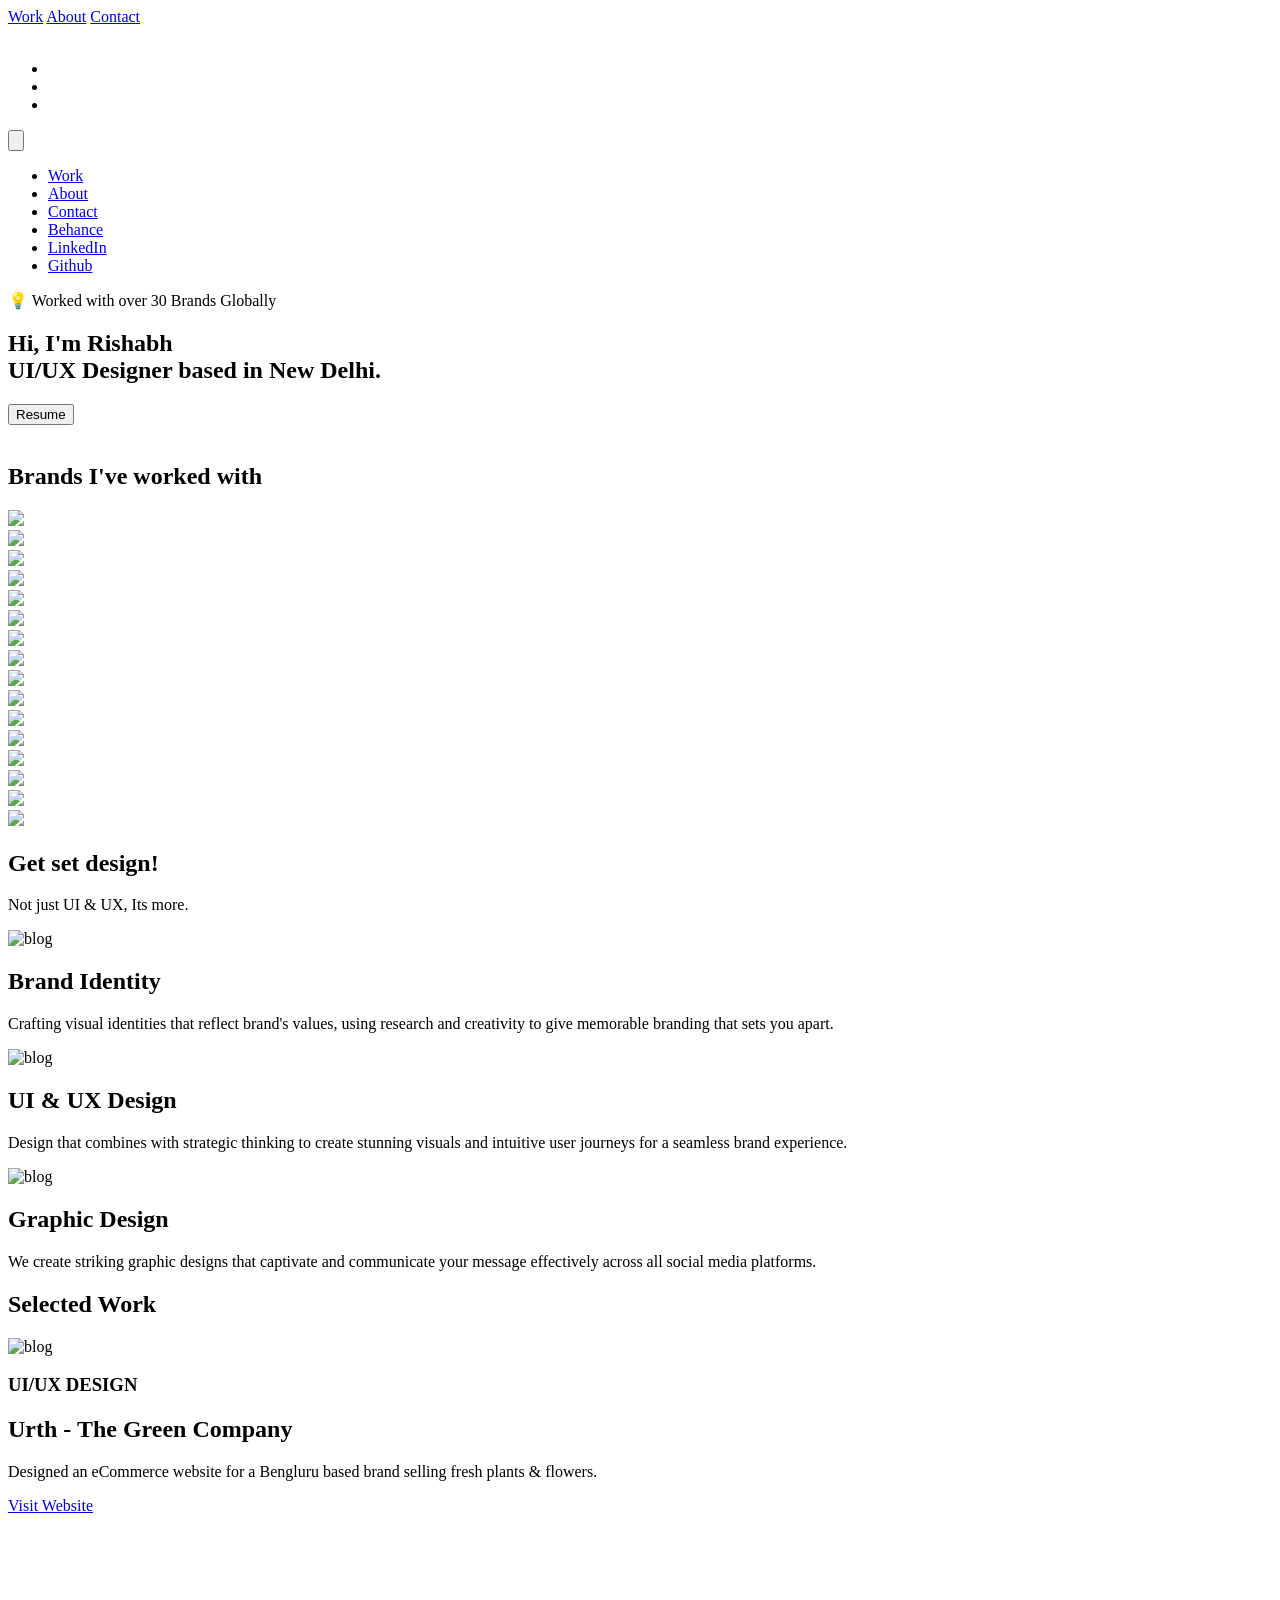
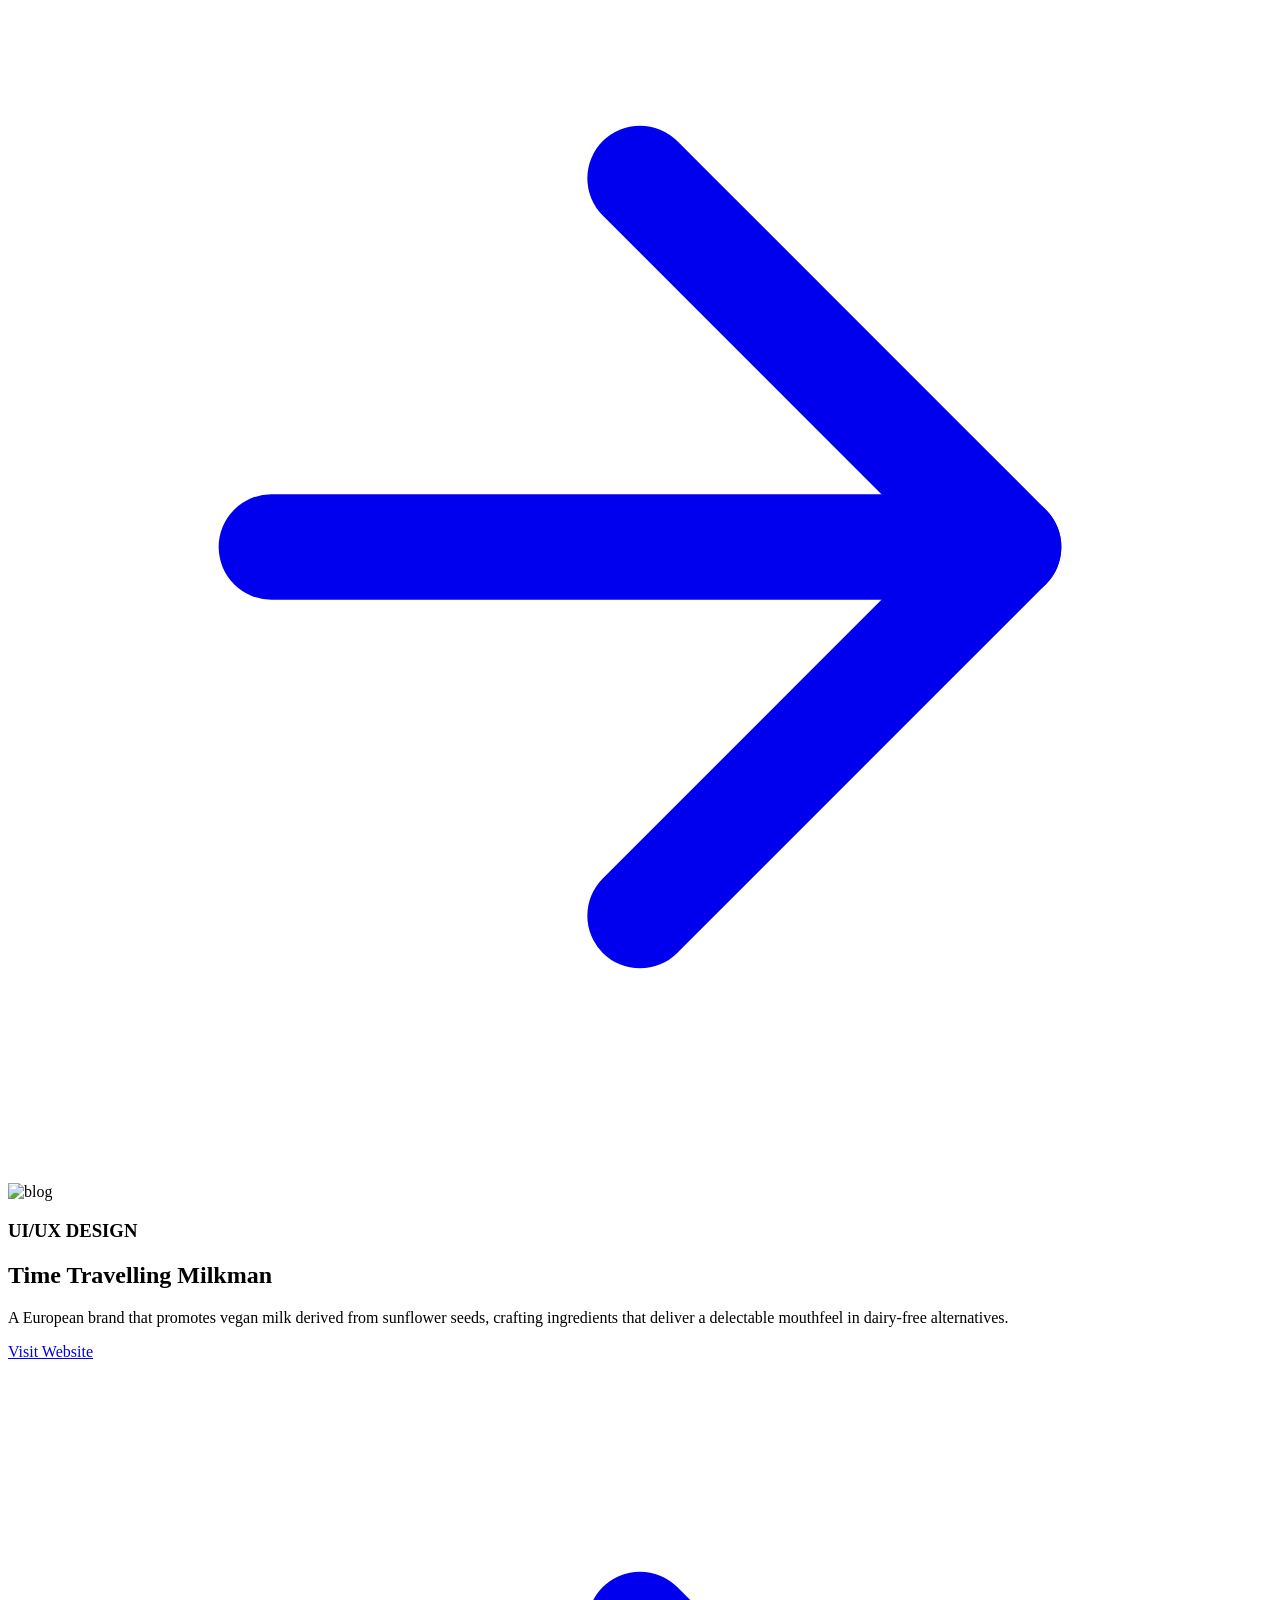
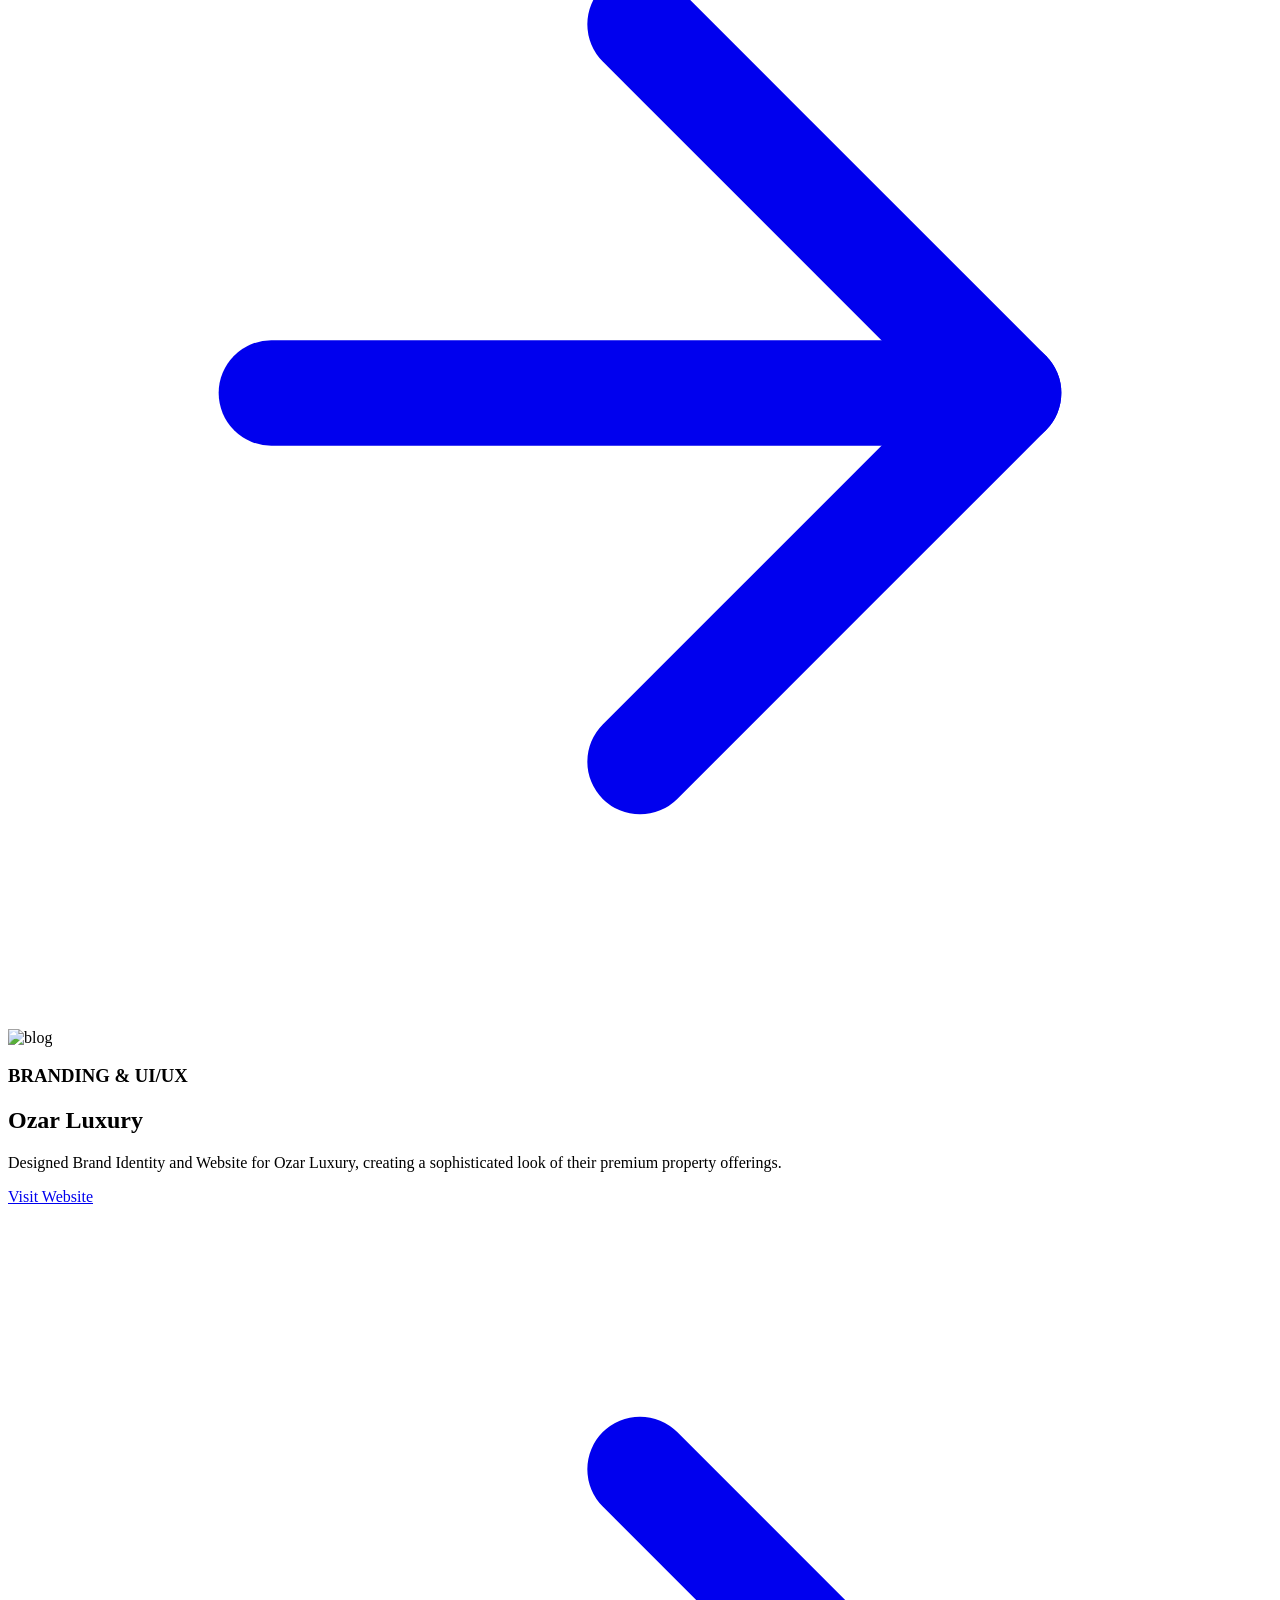
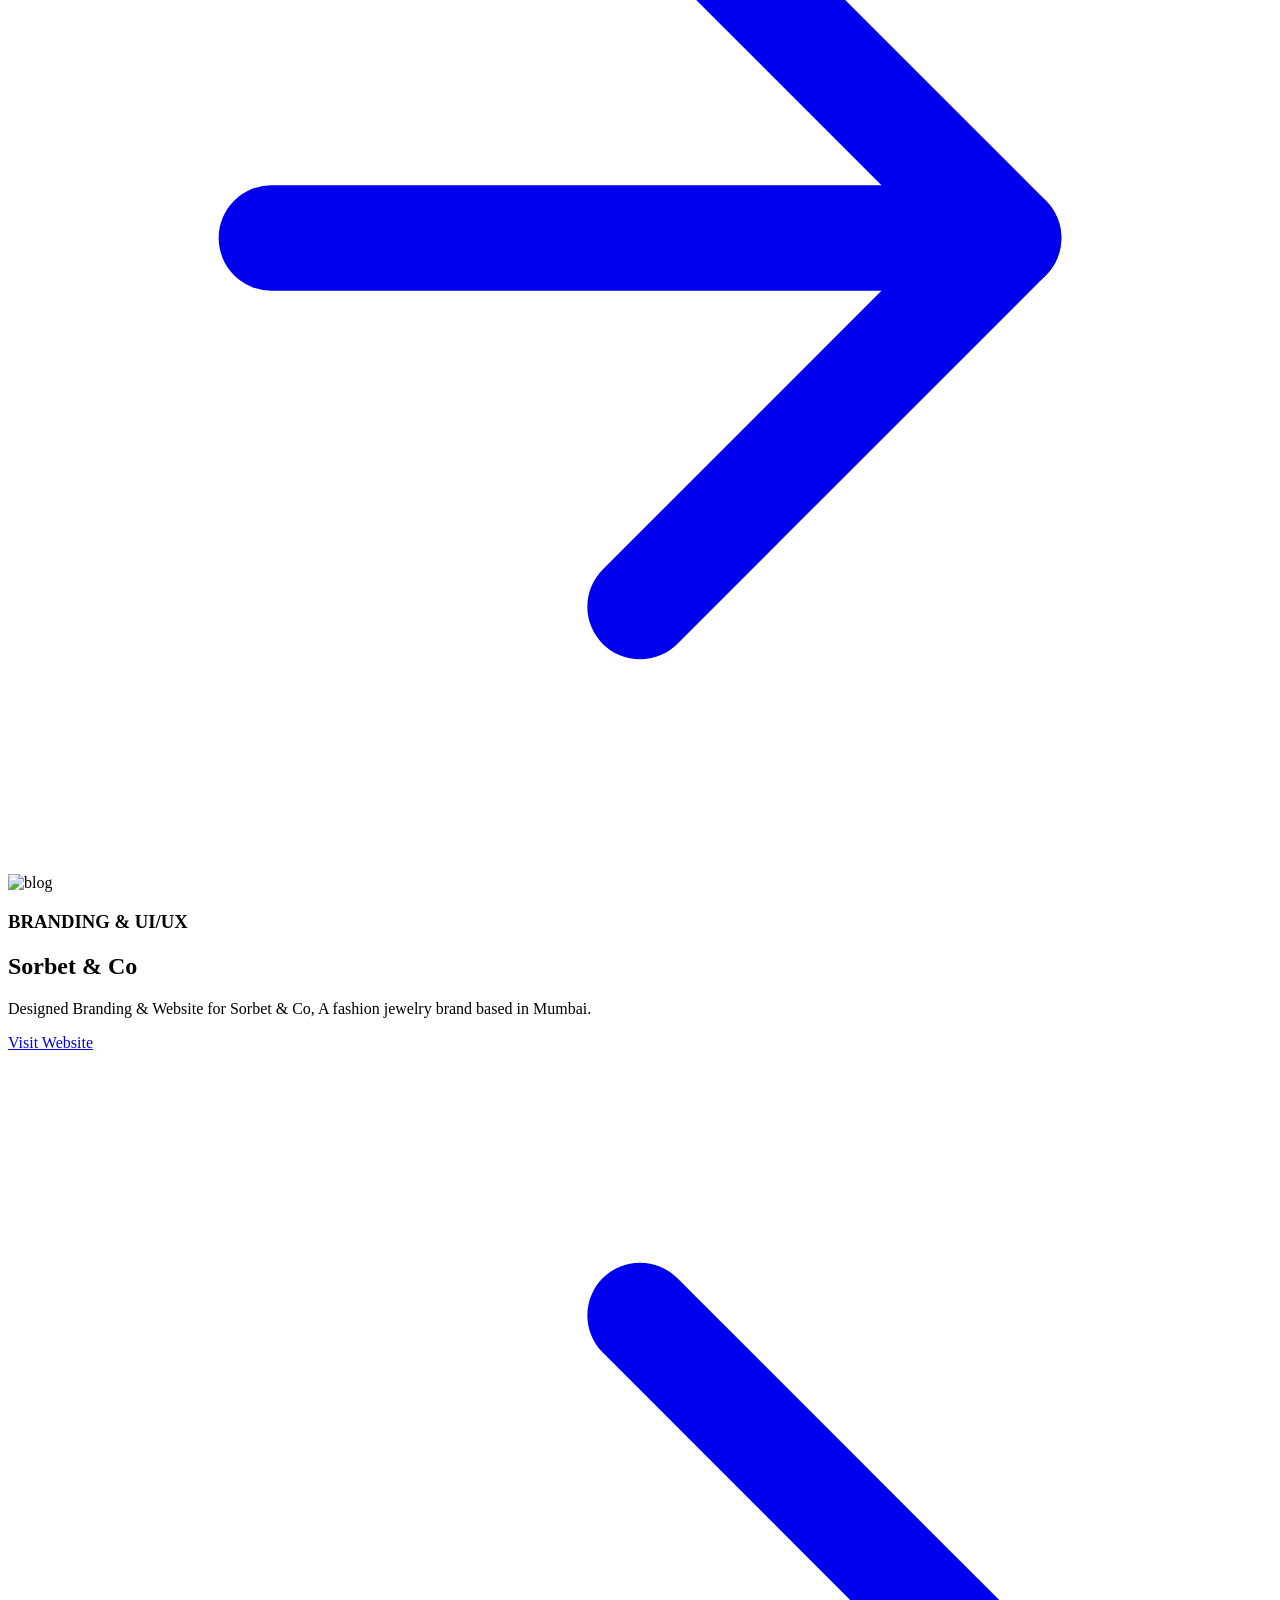
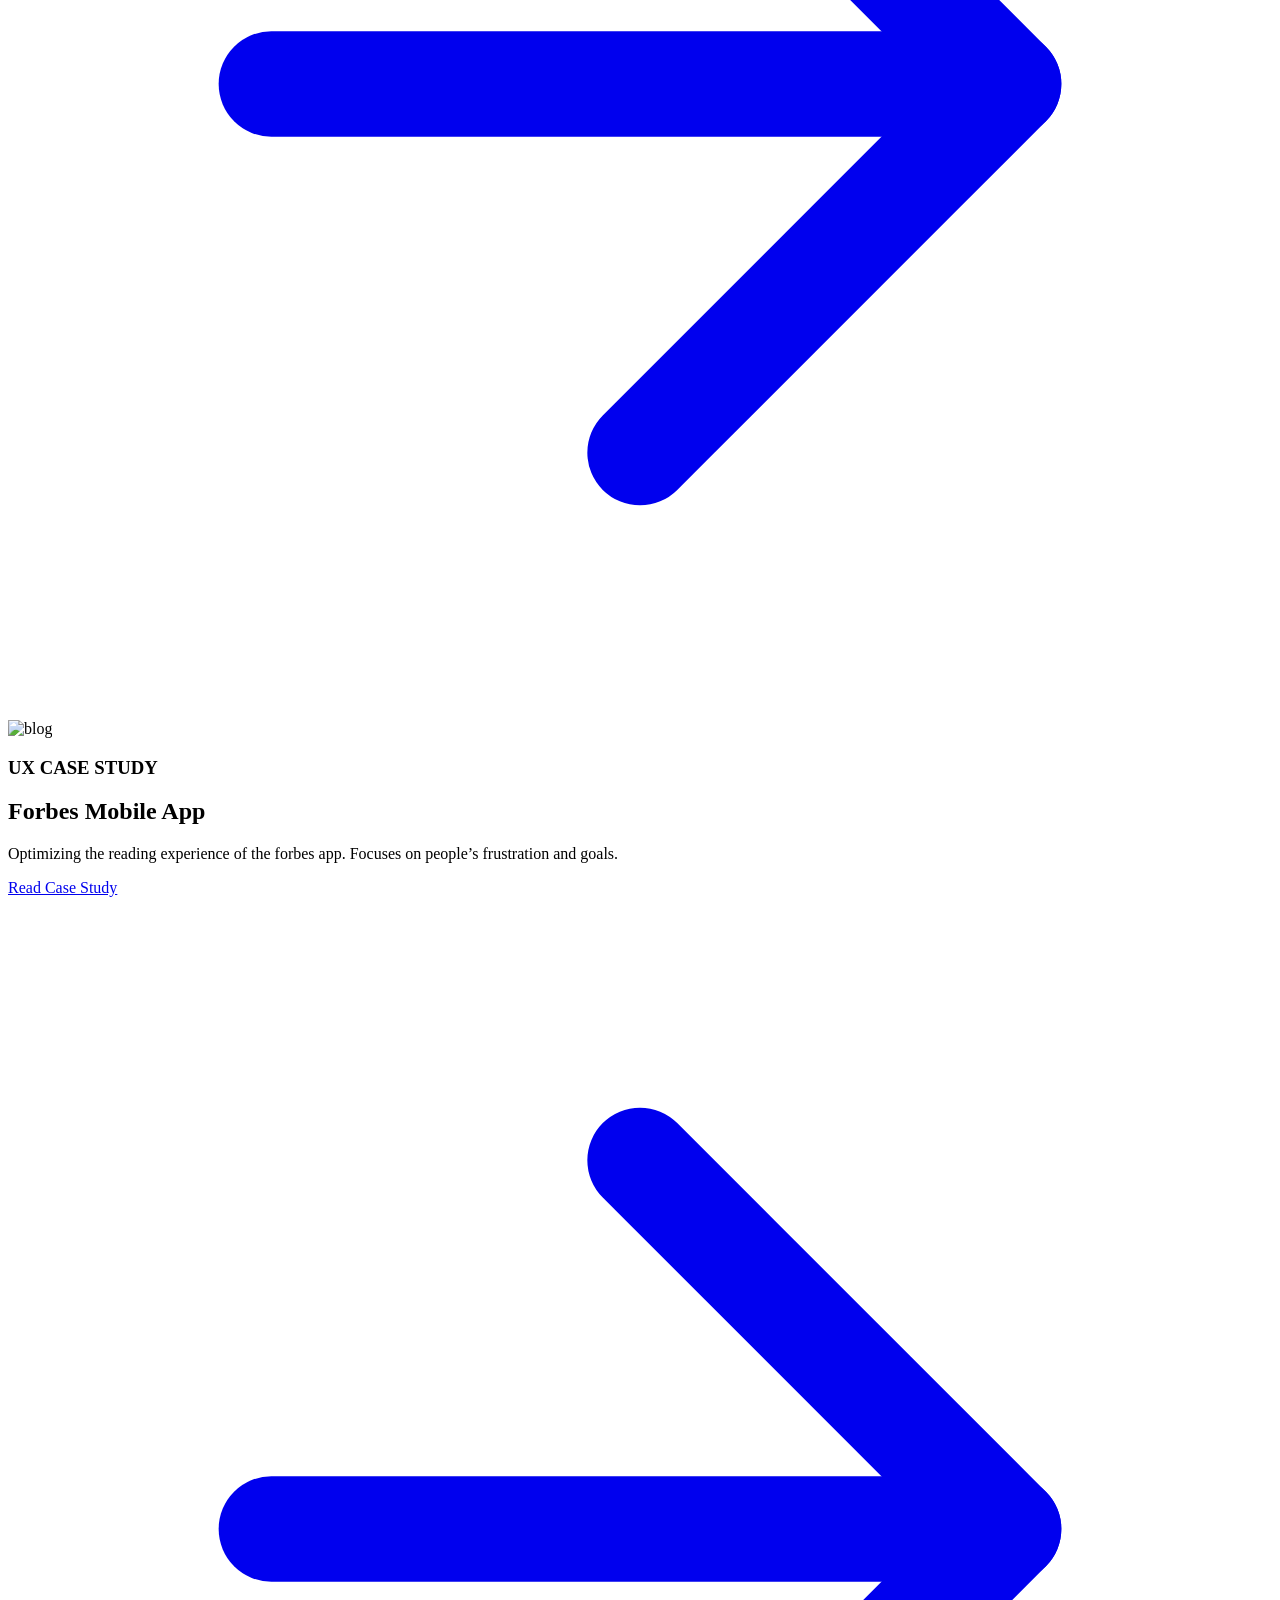
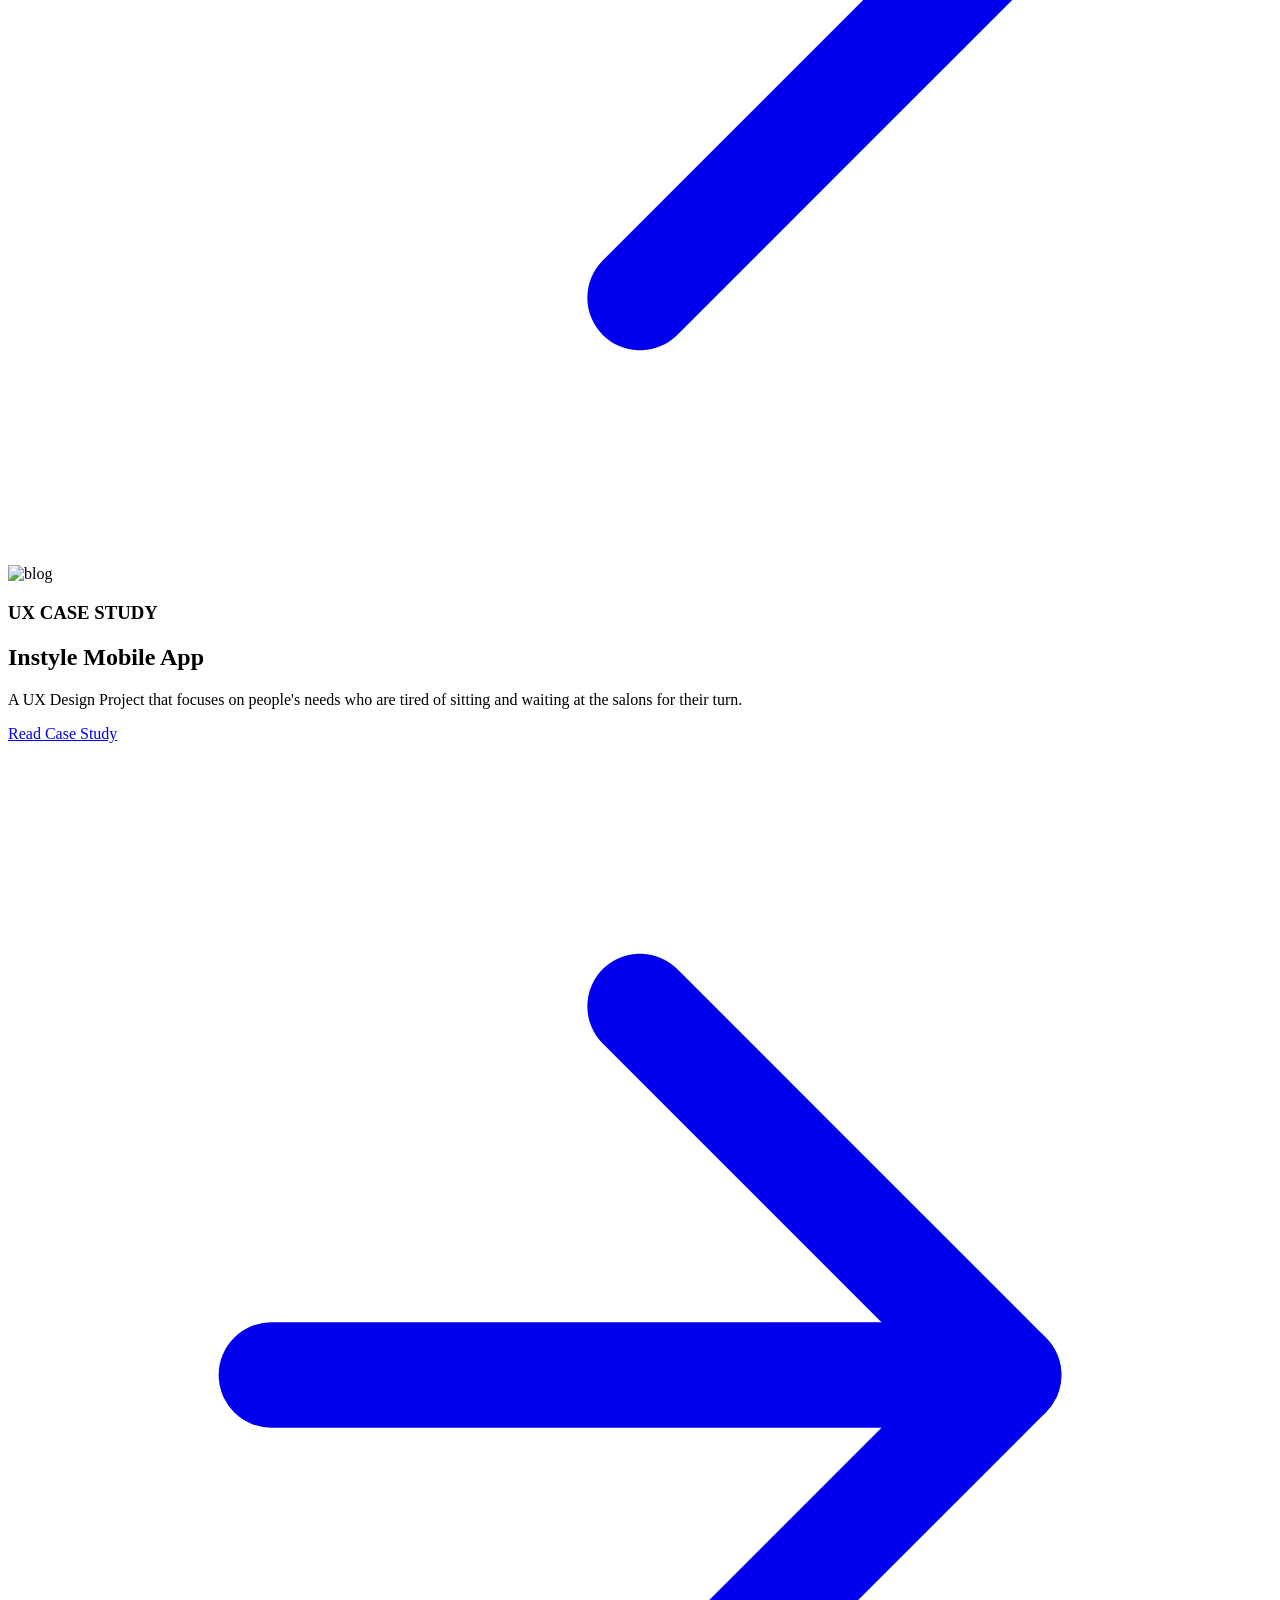
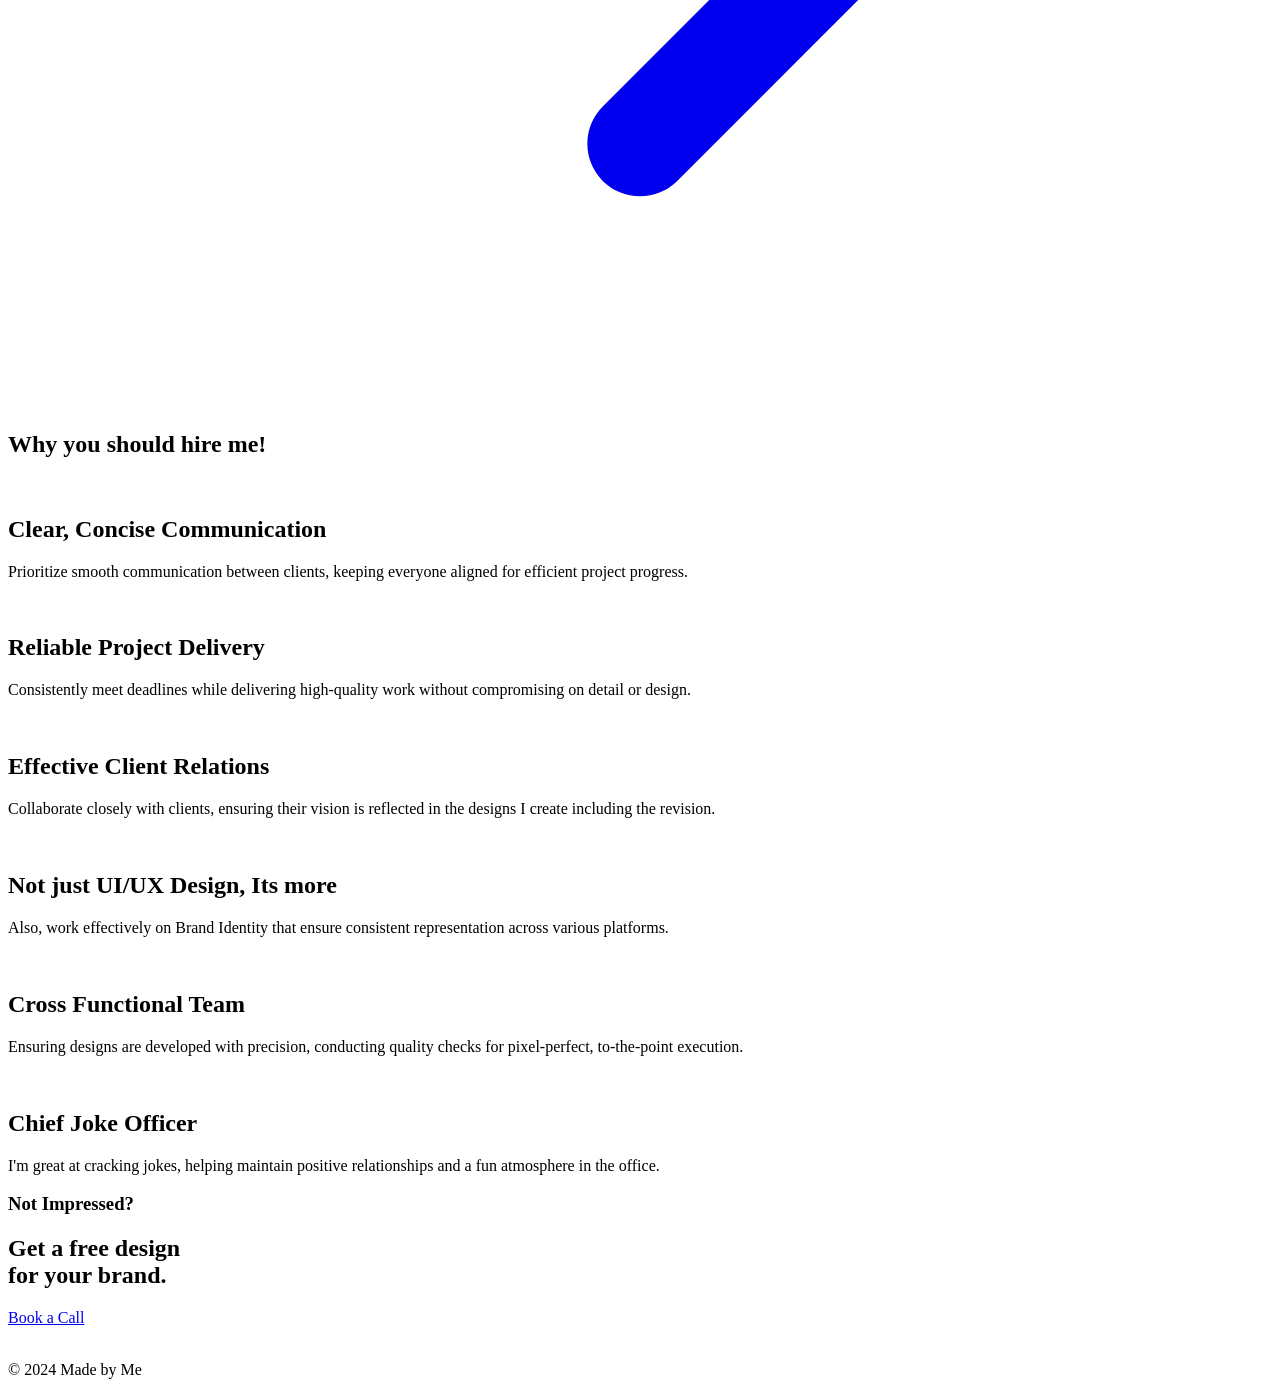
==== index.html @ cff13298 "mobile nav fixed" ====
<!DOCTYPE html>
<html lang="en">
  <head>
    <!-- Google Tag Manager -->
    <script>
      (function (w, d, s, l, i) {
        w[l] = w[l] || [];
        w[l].push({ "gtm.start": new Date().getTime(), event: "gtm.js" });
        var f = d.getElementsByTagName(s)[0],
          j = d.createElement(s),
          dl = l != "dataLayer" ? "&l=" + l : "";
        j.async = true;
        j.src = "https://www.googletagmanager.com/gtm.js?id=" + i + dl;
        f.parentNode.insertBefore(j, f);
      })(window, document, "script", "dataLayer", "GTM-WGD4NVM4");
    </script>
    <!-- End Google Tag Manager -->

    <title>Rishabh Singh - UI/UX Designer</title>
    <meta charset="UTF-8" />
    <meta charset="UTF-8" />
    <meta name="viewport" content="width=device-width, initial-scale=1.0" />
    <title>Rishabh Singh - UI/UX Designer in Delhi NCR</title>
    <meta
      name="description"
      content="Rishabh Singh is a UI/UX Designer based in New Delhi, specializing in designing for eCommerce Brands."
    />

    <!-- Open Graph Meta Tags -->
    <meta
      property="og:title"
      content="Rishabh Singh - UI/UX Designer in Delhi NCR"
    />
    <meta
      property="og:description"
      content="Rishabh Singh is a UI/UX Designer based in New Delhi, specializing in designing for eCommerce Brands."
    />
    <meta
      property="og:image"
      content="https://i.ibb.co/1Tdmbsx/OG-Tag-Image.jpg"
    />
    <!-- Replace with the URL to your image -->
    <meta property="og:url" content="https://www.uxrishu.com" />
    <!-- Replace with your website URL -->
    <meta property="og:url" content="https://uxrishu.com/" />
    <meta property="og:type" content="website" />
    <meta property="og:site_name" content="UXRISHU" />

    <!-- Twitter Card Meta Tags (optional) -->
    <meta name="twitter:card" content="summary_large_image" />
    <meta
      name="twitter:title"
      content="Rishabh Singh - UI/UX Designer in Delhi NCR"
    />
    <meta
      name="twitter:description"
      content="Rishabh Singh is a UI/UX Designer based in New Delhi, specializing in designing for eCommerce Brands."
    />
    <meta
      name="twitter:image"
      content="https://i.ibb.co/1Tdmbsx/OG-Tag-Image.jpg"
    />
    <!-- Replace with the URL to your image -->

    <!-- Other meta tags and link tags -->
    <meta
      name="google-site-verification"
      content="j5ZmpRp6-ZeLuTr-M8DbzuULJBChS9HBV_7bDVQt9u4"
    />

    <!-- CSS -->
    <link rel="icon" type="image/x-icon" href="./res/icons/Favicon.png" />
    <link rel="stylesheet" href="./style/style.css" />

    <!-- Scripting -->
    <script src="https://cdn.tailwindcss.com"></script>
    <script
      src="https://kit.fontawesome.com/df18b2a205.js"
      crossorigin="anonymous"
    ></script>
    <script
      src="https://code.jquery.com/jquery-3.6.0.js"
      integrity="sha256-H+K7U5CnXl1h5ywQfKtSj8PCmoN9aaq30gDh27Xc0jk="
      crossorigin="anonymous"
    ></script>

    <script type="text/javascript">
      (function (c, l, a, r, i, t, y) {
        c[a] =
          c[a] ||
          function () {
            (c[a].q = c[a].q || []).push(arguments);
          };
        t = l.createElement(r);
        t.async = 1;
        t.src = "https://www.clarity.ms/tag/" + i;
        y = l.getElementsByTagName(r)[0];
        y.parentNode.insertBefore(t, y);
      })(window, document, "clarity", "script", "dnafoktnzh");
    </script>
    
  </head>

  <body>
    <!-- <div class="preloader text-center w-full mx-auto items-center">
        <p class="p-2">Loading Portfolio</p>
    </div> -->
    <!-- Google Tag Manager (noscript) -->
    <noscript
      ><iframe
        src="https://www.googletagmanager.com/ns.html?id=GTM-WGD4NVM4"
        height="0"
        width="0"
        style="display: none; visibility: hidden"
      ></iframe
    ></noscript>
    <!-- End Google Tag Manager (noscript) -->
    <div class="custom__cursor__outer"></div>
    <div class="custom__cursor__inner"></div>
    <div class="wrapper">
      <nav class="mt-4">
        <div class="mx-auto">
          <div class="flex justify-between px-4 py-4">
            <!-- Desktop Navbar -->
            <div class="hidden md:flex items-center space-x-1">
              <a href="#work" class="caption py-4 px-2"><span>Work</span></a>
              <a href="about.html" class="caption py-4 px-2"><span>About</span></a>
              <a href="contact.html" class="caption py-4 px-2"><span>Contact</span></a>
            </div>
      
            <!-- Logo -->
            <div class="flex items-center">
              <a href="index.html" class="flex items-center logo">
                <img src="./res/icons/logo.svg" alt="" draggable="false" />
              </a>
            </div>
      
            <!-- Social Links (Desktop Only) -->
            <div class="hidden md:flex items-center">
              <ul class="flex items-center space-x-5">
                <li>
                  <a href="https://www.behance.net/uxrishu" target="_blank">
                    <span class="social text-xl"><i class="fa-brands fa-behance"></i></span>
                  </a>
                </li>
                <li>
                  <a href="https://www.linkedin.com/in/uxrishu/" target="_blank">
                    <span class="social text-xl"><i class="fa-brands fa-linkedin-in"></i></span>
                  </a>
                </li>
                <li>
                  <a href="https://github.com/uxrishu" target="_blank">
                    <span class="social text-xl"><i class="fa-brands fa-github"></i></span>
                  </a>
                </li>
              </ul>
            </div>
      
            <!-- Mobile Menu Button -->
            <div class="md:hidden flex items-center">
              <button id="mobile-menu-button" class="outline-none">
                <svg class="w-10 h-12" style="color: #121117" fill="none" stroke="currentColor" stroke-width="2" viewBox="0 0 24 24" stroke-linecap="round" stroke-linejoin="round">
                  <path d="M4 6h16M4 12h16M4 18h16"></path>
                </svg>
              </button>
            </div>
          </div>
        </div>
      
        <!-- Mobile Menu (Hidden by Default) -->
        <div id="mobile-menu" class="hidden md:hidden">
          <ul class="px-5 mobile-nav-items">
            <li><a href="index.html" class="caption m-2">Work</a></li>
            <li><a href="about.html" class="caption m-2 transition duration-300">About</a></li>
            <li><a href="contact.html" class="caption m-2 transition duration-300">Contact</a></li>
            <li>
              <a href="https://www.behance.net/uxrishu" target="_blank" class="caption m-2 transition duration-300">
                Behance <i class="fa-solid fa-up-right-from-square"></i>
              </a>
            </li>
            <li>
              <a href="https://www.linkedin.com/in/uxrishu/" target="_blank" class="caption m-2 transition duration-300">
                LinkedIn <i class="fa-solid fa-up-right-from-square"></i>
              </a>
            </li>
            <li>
              <a href="https://github.com/uxrishu" target="_blank" class="caption m-2 transition duration-300">
                Github <i class="fa-solid fa-up-right-from-square"></i>
              </a>
            </li>
          </ul>
        </div>
      </nav>
      
      <!-- Mobile Menu Toggle Script -->
      <script>
        document.getElementById("mobile-menu-button").addEventListener("click", function () {
          document.getElementById("mobile-menu").classList.toggle("hidden");
        });
      </script>
      

      <section class="body-font">
        <div
          class="hero-section sm:mt-2 mx-auto flex px-5 py-10 md:flex-row items-center justify-between"
        >
          <div
            class="lg:flex-grow md:w-1/2 lg:pr-24 md:pr-16 flex flex-col md:items-start md:text-left mb-6 md:mb-0 items-center text-center"
          >
            <p class="box font-bold">💡 Worked with over 30 Brands Globally</p>
            <h1 class="mt-6 lg:w-4/6 md:w-1/1 sm:w-6/6 big-title">
              <span class="accent-col">Hi, I'm Rishabh</span><br />UI/UX
              Designer based in New Delhi.<br />
            </h1>
            <div class="flex justify-center">
              <a href="./res/Rishabh - UI and UX Designer.pdf" target="_blank">
                <button
                  class="caption flex mx-auto mt-4 primary-button border-0"
                >
                  Resume
                </button>
              </a>
            </div>
          </div>
          <img
            class="uxrishu-img"
            src="./res/images/Rishabh Singh - UIUX Designer 02.png"
            alt=""
          />
        </div>
      </section>

      <!--Brands Logo-->
      <div class="container px-5 mt-12 mx-auto" bis_skin_checked="1">
        <div
          class="flex flex-wrap w-full flex-col items-center text-center"
          bis_skin_checked="1"
        >
          <h2 class="font-medium heading mb-2 text-gray-900">
            Brands I've worked with
          </h2>
        </div>
      </div>
      <div class="slider py-8">
        <div class="slide-track">
          <div class="slide"><img src="./res/client_logo/Beanly.svg" /></div>
          <div class="slide">
            <img src="./res/client_logo/Sorbet Logo.svg" />
          </div>
          <div class="slide">
            <img src="./res/client_logo/Ozar Luxury.svg" />
          </div>
          <div class="slide"><img src="./res/client_logo/Bluebook.svg" /></div>
          <div class="slide"><img src="./res/client_logo/Dibha.svg" /></div>
          <div class="slide"><img src="./res/client_logo/Eurumme.svg" /></div>
          <div class="slide"><img src="./res/client_logo/Fleurons.svg" /></div>
          <div class="slide"><img src="./res/client_logo/Kibana.svg" /></div>
          <div class="slide"><img src="./res/client_logo/Organity.svg" /></div>
          <div class="slide"><img src="./res/client_logo/Pincode.svg" /></div>
          <div class="slide"><img src="./res/client_logo/Qurist.svg" /></div>
          <div class="slide">
            <img src="./res/client_logo/Greenleaf - gleaf.svg" />
          </div>
          <div class="slide"><img src="./res/client_logo/Ruchoks.svg" /></div>
          <div class="slide">
            <img src="./res/client_logo/Ruhe  Stays.svg" />
          </div>
          <div class="slide"><img src="./res/client_logo/Ohcha.svg" /></div>
          <div class="slide"><img src="./res/client_logo/Urth.svg" /></div>
        </div>
      </div>

      <!--Service Section-->
      <div class="container text-center py-2 mx-auto">
        <h2 class="heading text-gray-900 mb-1">Get set design!</h2>
        <p class="service-subtitle leading-relaxed mb-1 text-gray-500">
          Not just UI & UX, Its more.
        </p>
      </div>

      <section class="text-gray-600 body-font">
        <div class="container px-5 py-6 mx-auto" bis_skin_checked="1">
          <div class="flex flex-wrap -m-4" bis_skin_checked="1">
            <!--Card Starts-->

            <div class="p-4 md:w-1/3" bis_skin_checked="1">
              <div
                class="service-box service-box-1 h-full border-2 overflow-hidden"
                bis_skin_checked="1"
              >
                <img
                  class="img lg:h-48 md:h-36 w-full object-cover object-center"
                  src="./res/images/Brand Identity Service 01.png"
                  alt="blog"
                />
                <div class="p-6" bis_skin_checked="1">
                  <h2 class="title text-gray-900 mb-1">Brand Identity</h2>
                  <p class="service-subtitle leading-relaxed mb-1">
                    Crafting visual identities that reflect brand's values,
                    using research and creativity to give memorable branding
                    that sets you apart.
                  </p>
                </div>
              </div>
            </div>
            <!--Card Ends-->

            <!--Card Starts-->

            <div class="p-4 md:w-1/3" bis_skin_checked="1">
              <div
                class="service-box service-box-2 h-full border-2 overflow-hidden"
                bis_skin_checked="1"
              >
                <img
                  class="img lg:h-48 md:h-36 w-full object-cover object-center"
                  src="./res/images/UI-UX Service 02.png"
                  alt="blog"
                />
                <div class="p-6" bis_skin_checked="1">
                  <h2 class="title text-gray-900 mb-1">UI & UX Design</h2>
                  <p class="service-subtitle leading-relaxed mb-1">
                    Design that combines with strategic thinking to create
                    stunning visuals and intuitive user journeys for a seamless
                    brand experience.
                  </p>
                </div>
              </div>
            </div>
            <!--Card Ends-->

            <!--Card Starts-->

            <div class="p-4 md:w-1/3" bis_skin_checked="1">
              <div
                class="service-box service-box-3 h-full border-2 overflow-hidden"
                bis_skin_checked="1"
              >
                <img
                  class="img lg:h-48 md:h-36 w-full object-cover object-center"
                  src="./res/images/Graphic Design Service 03.png"
                  alt="blog"
                />
                <div class="p-6" bis_skin_checked="1">
                  <h2 class="title text-gray-900 mb-1">Graphic Design</h2>
                  <p class="service-subtitle leading-relaxed mb-1">
                    We create striking graphic designs that captivate and
                    communicate your message effectively across all social media
                    platforms.
                  </p>
                </div>
              </div>
            </div>
            <!--Card Ends-->
          </div>
        </div>
      </section>
      <!--Service Section-->

      <!--Work-->
      <div class="container text-center mt-8 mx-auto">
        <h2 class="heading text-gray-900 mb-1">Selected Work</h2>
      </div>

      <section class="body-font" id="work">
        <div class="container px-5 lg:py-1 md:py-6 sm:py-12 mx-auto">
          <div class="flex flex-wrap -m-4 justify-around">
            <div class="lg:mt-10 md:mt-6 sm:mt-0 case-study p-6 md:w-1/2">
              <div class="h-full overflow-hidden">
                <img
                  class="case-study-cover lg:h-96 md:h-64 w-full object-cover object-center rounded-2xl"
                  src="./res/images/Urth - The green company.png"
                  alt="blog"
                  draggable="false"
                />
                <div class="py-4">
                  <h3 class="tracking-widest tags">UI/UX DESIGN</h3>
                  <h2 class="title mt-2">Urth - The Green Company</h2>
                  <p class="leading-relaxed mb-3 subtitle">
                    Designed an eCommerce website for a Bengluru based brand
                    selling fresh plants & flowers.
                  </p>
                  <div class="items-center">
                    <a
                      target="_blank"
                      href="https://urth.in/"
                      class="mt-2 inline-flex items-center md:mb-2 lg:mb-0 secondary-button"
                      >Visit Website
                      <svg
                        class="w-4 h-4 ml-2"
                        viewBox="0 0 24 24"
                        stroke="currentColor"
                        stroke-width="2"
                        fill="none"
                        stroke-linecap="round"
                        stroke-linejoin="round"
                      >
                        <path d="M5 12h14"></path>
                        <path d="M12 5l7 7-7 7"></path>
                      </svg>
                    </a>
                  </div>
                </div>
              </div>
            </div>

            <div class="lg:mt-10 md:mt-6 sm:mt-0 case-study p-6 md:w-1/2">
              <div class="h-full overflow-hidden">
                <img
                  class="case-study-cover lg:h-96 md:h-64 w-full object-cover object-center rounded-2xl"
                  src="./res/images/Time Travelling Milkman.png"
                  alt="blog"
                  draggable="false"
                />
                <div class="py-4">
                  <h3 class="tracking-widest tags">UI/UX DESIGN</h3>
                  <h2 class="title mt-2">Time Travelling Milkman</h2>
                  <p class="leading-relaxed mb-3 subtitle">
                    A European brand that promotes vegan milk derived from
                    sunflower seeds, crafting ingredients that deliver a
                    delectable mouthfeel in dairy-free alternatives.
                  </p>
                  <div class="items-center">
                    <a
                      target="_blank"
                      href="https://timetravellingmilkman.com/"
                      class="mt-2 inline-flex items-center md:mb-2 lg:mb-0 secondary-button"
                      >Visit Website
                      <svg
                        class="w-4 h-4 ml-2"
                        viewBox="0 0 24 24"
                        stroke="currentColor"
                        stroke-width="2"
                        fill="none"
                        stroke-linecap="round"
                        stroke-linejoin="round"
                      >
                        <path d="M5 12h14"></path>
                        <path d="M12 5l7 7-7 7"></path>
                      </svg>
                    </a>
                  </div>
                </div>
              </div>
            </div>

            <div class="lg:mt-10 md:mt-6 sm:mt-0 case-study p-6 md:w-1/2">
              <div class="h-full overflow-hidden">
                <img
                  class="case-study-cover lg:h-96 md:h-64 w-full object-cover object-center rounded-2xl"
                  src="./res/images/Ozar Luxury.png"
                  alt="blog"
                  draggable="false"
                />
                <div class="py-4">
                  <h3 class="tracking-widest tags">BRANDING & UI/UX</h3>
                  <h2 class="title mt-2">Ozar Luxury</h2>
                  <p class="leading-relaxed mb-3 subtitle">
                    Designed Brand Identity and Website for Ozar Luxury,
                    creating a sophisticated look of their premium property
                    offerings.
                  </p>
                  <div class="items-center">
                    <a
                      target="_blank"
                      href="https://ozarluxury.com/"
                      class="mt-2 inline-flex items-center md:mb-2 lg:mb-0 secondary-button"
                      >Visit Website
                      <svg
                        class="w-4 h-4 ml-2"
                        viewBox="0 0 24 24"
                        stroke="currentColor"
                        stroke-width="2"
                        fill="none"
                        stroke-linecap="round"
                        stroke-linejoin="round"
                      >
                        <path d="M5 12h14"></path>
                        <path d="M12 5l7 7-7 7"></path>
                      </svg>
                    </a>
                  </div>
                </div>
              </div>
            </div>

            <div class="lg:mt-10 md:mt-6 sm:mt-0 case-study p-6 md:w-1/2">
              <div class="h-full overflow-hidden">
                <img
                  class="case-study-cover lg:h-96 md:h-64 w-full object-cover object-center rounded-2xl"
                  src="./res/images/Sorbet & Co.png"
                  alt="blog"
                  draggable="false"
                />
                <div class="py-4">
                  <h3 class="tracking-widest tags">BRANDING & UI/UX</h3>
                  <h2 class="title mt-2">Sorbet & Co</h2>
                  <p class="leading-relaxed mb-3 subtitle">
                    Designed Branding & Website for Sorbet & Co, A fashion
                    jewelry brand based in Mumbai.
                  </p>
                  <div class="items-center">
                    <a
                      target="_blank"
                      href="https://sorbetco.com/"
                      class="mt-2 inline-flex items-center md:mb-2 lg:mb-0 secondary-button"
                      >Visit Website
                      <svg
                        class="w-4 h-4 ml-2"
                        viewBox="0 0 24 24"
                        stroke="currentColor"
                        stroke-width="2"
                        fill="none"
                        stroke-linecap="round"
                        stroke-linejoin="round"
                      >
                        <path d="M5 12h14"></path>
                        <path d="M12 5l7 7-7 7"></path>
                      </svg>
                    </a>
                  </div>
                </div>
              </div>
            </div>

            <div class="lg:mt-10 md:mt-6 sm:mt-0 case-study p-6 md:w-1/2">
              <div class="h-full overflow-hidden">
                <img
                  class="case-study-cover lg:h-96 md:h-64 w-full object-cover object-center rounded-2xl"
                  src="./res/images/Forbes Case Study.png"
                  alt="blog"
                  draggable="false"
                />
                <div class="py-4">
                  <h3 class="tracking-widest tags">UX CASE STUDY</h3>
                  <h2 class="mt-2 title">Forbes Mobile App</h2>
                  <p class="leading-relaxed mb-3 subtitle">
                    Optimizing the reading experience of the forbes app. Focuses
                    on people’s frustration and goals.
                  </p>
                  <div class="items-center">
                    <a
                      href="forbes.html"
                      class="mt-2 inline-flex items-center md:mb-2 lg:mb-0 secondary-button"
                      >Read Case Study
                      <svg
                        class="w-4 h-4 ml-2"
                        viewBox="0 0 24 24"
                        stroke="currentColor"
                        stroke-width="2"
                        fill="none"
                        stroke-linecap="round"
                        stroke-linejoin="round"
                      >
                        <path d="M5 12h14"></path>
                        <path d="M12 5l7 7-7 7"></path>
                      </svg>
                    </a>
                  </div>
                </div>
              </div>
            </div>

            <div class="lg:mt-10 md:mt-6 sm:mt-0 case-study p-6 md:w-1/2">
              <div class="h-full overflow-hidden">
                <img
                  class="case-study-cover lg:h-96 md:h-64 w-full object-cover object-center rounded-2xl"
                  src="./res/images/Instyle Salon.png"
                  alt="blog"
                  draggable="false"
                />
                <div class="py-4">
                  <h3 class="tracking-widest tags">UX CASE STUDY</h3>
                  <h2 class="title mt-2">Instyle Mobile App</h2>
                  <p class="leading-relaxed mb-3 subtitle">
                    A UX Design Project that focuses on people's needs who are
                    tired of sitting and waiting at the salons for their turn.
                  </p>
                  <div class="items-center">
                    <a
                      href="instyle.html"
                      class="mt-2 inline-flex items-center md:mb-2 lg:mb-0 secondary-button"
                      >Read Case Study
                      <svg
                        class="w-4 h-4 ml-2"
                        viewBox="0 0 24 24"
                        stroke="currentColor"
                        stroke-width="2"
                        fill="none"
                        stroke-linecap="round"
                        stroke-linejoin="round"
                      >
                        <path d="M5 12h14"></path>
                        <path d="M12 5l7 7-7 7"></path>
                      </svg>
                    </a>
                  </div>
                </div>
              </div>
            </div>
          </div>
        </div>
      </section>
      <!-- USP Section Starts -->

      <section class="text-gray-600 body-font">
        <div class="container px-5 py-10 mx-auto" bis_skin_checked="1">
          <div
            class="flex flex-wrap w-full mb-8 flex-col items-center text-center"
            bis_skin_checked="1"
          >
            <h2 class="heading mb-2 text-gray-900">Why you should hire me!</h2>
          </div>
          <div class="flex flex-wrap -m-4" bis_skin_checked="1">
            <!--Card-->
            <div class="xl:w-1/3 md:w-1/2 p-2" bis_skin_checked="1">
              <div
                class="border border-gray-200 p-6 rounded-lg"
                bis_skin_checked="1"
              >
                <div
                  class="w-20 h-20 inline-flex items-center justify-center rounded-full bg-indigo-100 text-indigo-500 mb-4"
                  bis_skin_checked="1"
                >
                  <img src="./res/icons/therapy.gif" alt="" />
                </div>
                <h2 class="text-gray-900 font-medium title">
                  Clear, Concise Communication
                </h2>
                <p class="service-subtitle leading-relaxed">
                  Prioritize smooth communication between clients, keeping
                  everyone aligned for efficient project progress.
                </p>
              </div>
            </div>
            <!--Card End-->

            <!--Card-->
            <div class="xl:w-1/3 md:w-1/2 p-2" bis_skin_checked="1">
              <div
                class="border border-gray-200 p-6 rounded-lg"
                bis_skin_checked="1"
              >
                <div
                  class="w-20 h-20 inline-flex items-center justify-center rounded-full bg-indigo-100 text-indigo-500 mb-4"
                  bis_skin_checked="1"
                >
                  <img src="./res/icons/duration.gif" alt="" />
                </div>
                <h2 class="text-gray-900 font-medium title">
                  Reliable Project Delivery
                </h2>
                <p class="service-subtitle leading-relaxed">
                  Consistently meet deadlines while delivering high-quality work
                  without compromising on detail or design.
                </p>
              </div>
            </div>
            <!--Card End-->

            <!--Card-->
            <div class="xl:w-1/3 md:w-1/2 p-2" bis_skin_checked="1">
              <div
                class="border border-gray-200 p-6 rounded-lg"
                bis_skin_checked="1"
              >
                <div
                  class="w-20 h-20 inline-flex items-center justify-center rounded-full bg-indigo-100 text-indigo-500 mb-4"
                  bis_skin_checked="1"
                >
                  <img src="./res/icons/happy.gif" alt="" />
                </div>
                <h2 class="text-gray-900 font-medium title">
                  Effective Client Relations
                </h2>
                <p class="service-subtitle leading-relaxed">
                  Collaborate closely with clients, ensuring their vision is
                  reflected in the designs I create including the revision.
                </p>
              </div>
            </div>
            <!--Card End-->

            <!--Card-->
            <div class="xl:w-1/3 md:w-1/2 p-2" bis_skin_checked="1">
              <div
                class="border border-gray-200 p-6 rounded-lg"
                bis_skin_checked="1"
              >
                <div
                  class="w-20 h-20 inline-flex items-center justify-center rounded-full bg-indigo-100 text-indigo-500 mb-4"
                  bis_skin_checked="1"
                >
                  <img src="./res/icons/idea.gif" alt="" />
                </div>
                <h2 class="text-gray-900 font-medium title">
                  Not just UI/UX Design, Its more
                </h2>
                <p class="service-subtitle leading-relaxed">
                  Also, work effectively on Brand Identity that ensure
                  consistent representation across various platforms.
                </p>
              </div>
            </div>
            <!--Card End-->

            <!--Card-->
            <div class="xl:w-1/3 md:w-1/2 p-2" bis_skin_checked="1">
              <div
                class="border border-gray-200 p-6 rounded-lg"
                bis_skin_checked="1"
              >
                <div
                  class="w-20 h-20 inline-flex items-center justify-center rounded-full bg-indigo-100 text-indigo-500 mb-4"
                  bis_skin_checked="1"
                >
                  <img src="./res/icons//thought-leadership.gif" alt="" />
                </div>
                <h2 class="text-gray-900 font-medium title">
                  Cross Functional Team
                </h2>
                <p class="service-subtitle leading-relaxed">
                  Ensuring designs are developed with precision, conducting
                  quality checks for pixel-perfect, to-the-point execution.
                </p>
              </div>
            </div>
            <!--Card End-->

            <!--Card-->
            <div class="xl:w-1/3 md:w-1/2 p-2" bis_skin_checked="1">
              <div
                class="border border-gray-200 p-6 rounded-lg"
                bis_skin_checked="1"
              >
                <div
                  class="w-20 h-20 inline-flex items-center justify-center rounded-full bg-indigo-100 text-indigo-500 mb-4"
                  bis_skin_checked="1"
                >
                  <img src="./res/icons/laugh.gif" alt="" />
                </div>
                <h2 class="text-gray-900 font-medium title">
                  Chief Joke Officer
                </h2>
                <p class="service-subtitle leading-relaxed">
                  I'm great at cracking jokes, helping maintain positive
                  relationships and a fun atmosphere in the office.
                </p>
              </div>
            </div>
            <!--Card End-->
          </div>
          <!-- <div class="mt-4 flex justify-center text-center mx-auto">
            <a href="./res/Rishabh - Product Designer.pdf" target="_blank">
              <button class="caption flex mx-auto mt-4 primary-button border-0">
                Hire me!
              </button>
            </a>
          </div> -->
        </div>
      </section>

      <!-- USP Section End -->

      <!--Review Section-->
      <!-- 
      <section class="text-gray-600 body-font">
        <div class="container px-5 py-6 mx-auto" bis_skin_checked="1">
          <div
            class="xl:w-1/2 lg:w-3/4 w-full mx-auto text-center"
            bis_skin_checked="1"
          >
            <svg
              xmlns="http://www.w3.org/2000/svg"
              fill="currentColor"
              class="inline-block w-8 h-8 text-gray-400 mb-8"
              viewBox="0 0 975.036 975.036"
            >
              <path
                d="M925.036 57.197h-304c-27.6 0-50 22.4-50 50v304c0 27.601 22.4 50 50 50h145.5c-1.9 79.601-20.4 143.3-55.4 191.2-27.6 37.8-69.399 69.1-125.3 93.8-25.7 11.3-36.8 41.7-24.8 67.101l36 76c11.6 24.399 40.3 35.1 65.1 24.399 66.2-28.6 122.101-64.8 167.7-108.8 55.601-53.7 93.7-114.3 114.3-181.9 20.601-67.6 30.9-159.8 30.9-276.8v-239c0-27.599-22.401-50-50-50zM106.036 913.497c65.4-28.5 121-64.699 166.9-108.6 56.1-53.7 94.4-114.1 115-181.2 20.6-67.1 30.899-159.6 30.899-277.5v-239c0-27.6-22.399-50-50-50h-304c-27.6 0-50 22.4-50 50v304c0 27.601 22.4 50 50 50h145.5c-1.9 79.601-20.4 143.3-55.4 191.2-27.6 37.8-69.4 69.1-125.3 93.8-25.7 11.3-36.8 41.7-24.8 67.101l35.9 75.8c11.601 24.399 40.501 35.2 65.301 24.399z"
              ></path>
            </svg>
            <p class="leading-relaxed text-lg">
              Rishabh consistently demonstrates exceptional skills as a UX
              Designer. His ability to create user-friendly and visually
              appealing designs is remarkable. His strong communication skills
              and collaborative nature make him an invaluable team member.
              Rishabh's dedication to delivering high-quality results is truly
              commendable.
            </p>
            <span
              class="inline-block h-1 w-10 rounded bg-indigo-500 mt-8 mb-6"
            ></span>
            <h2
              class="text-gray-900 font-medium title-font tracking-wider text-sm"
            >
              RAJAT SETHI
            </h2>
            <p class="text-gray-500">Senior Product Designer</p>
          </div>
        </div>
      </section> -->

      <!--Review Section End-->
      <!--Last CTA Banner-->

      <section class="text-gray-600 body-font">
        <div class="last-cta-card">
          <div class="py-5 cta-detail">
            <h3 class="title mb-1 text-white">Not Impressed?</h3>
            <h2 class="big-title mt-2 text-white">
              Get a free design <br />
              for your brand.
            </h2>
            <div class="items-center">
              <a
                target="_blank"
                href="https://calendly.com/uxrishu/30min"
                class="mt-2 inline-flex items-center md:mb-2 lg:mb-0 teritary-button mt-8"
                >Book a Call
              </a>
            </div>
          </div>
        </div>
      </section>

      <!--Last CTA Banner End-->

      <footer class="body-font" id="footer">
        <div
          class="container px-5 py-8 mx-auto flex items-center sm:flex-row flex-col"
        >
          <a
            class="footer-logo flex title-font font-medium items-center md:justify-start justify-center text-gray-900"
          >
            <span class="ml-3 text-xl"
              ><img src="./res/icons/logo.svg" alt="" draggable="false"
            /></span>
          </a>
          <p
            class="text-sm text-gray-500 sm:ml-4 sm:pl-4 sm:border-l-2 sm:border-gray-200 sm:py-2 sm:mt-0 mt-4"
          >
            © 2024 Made by Me
          </p>
          <span
            class="inline-flex sm:ml-auto sm:mt-0 mt-4 justify-center sm:justify-start"
          >
            <ul class="flex items-center">
              <a
                class="ml-5"
                href="https://www.behance.net/uxrishu"
                target="_blank"
              >
                <span class="text-xl"
                  ><i class="fa-brands fa-behance"></i
                ></span>
              </a>
              <a class="ml-5" href="https://github.com/uxrishu" target="_blank">
                <span class="text-xl"><i class="fa-brands fa-github"></i></span>
              </a>
              <a
                class="ml-5"
                href="https://www.linkedin.com/in/uxrishu/"
                target="_blank"
              >
                <span class="text-xl"
                  ><i class="fa-brands fa-linkedin-in"></i>
                </span>
              </a>
            </ul>
          </span>
        </div>
      </footer>
    </div>

    <script src="./script/script.js"></script>
  </body>
</html>
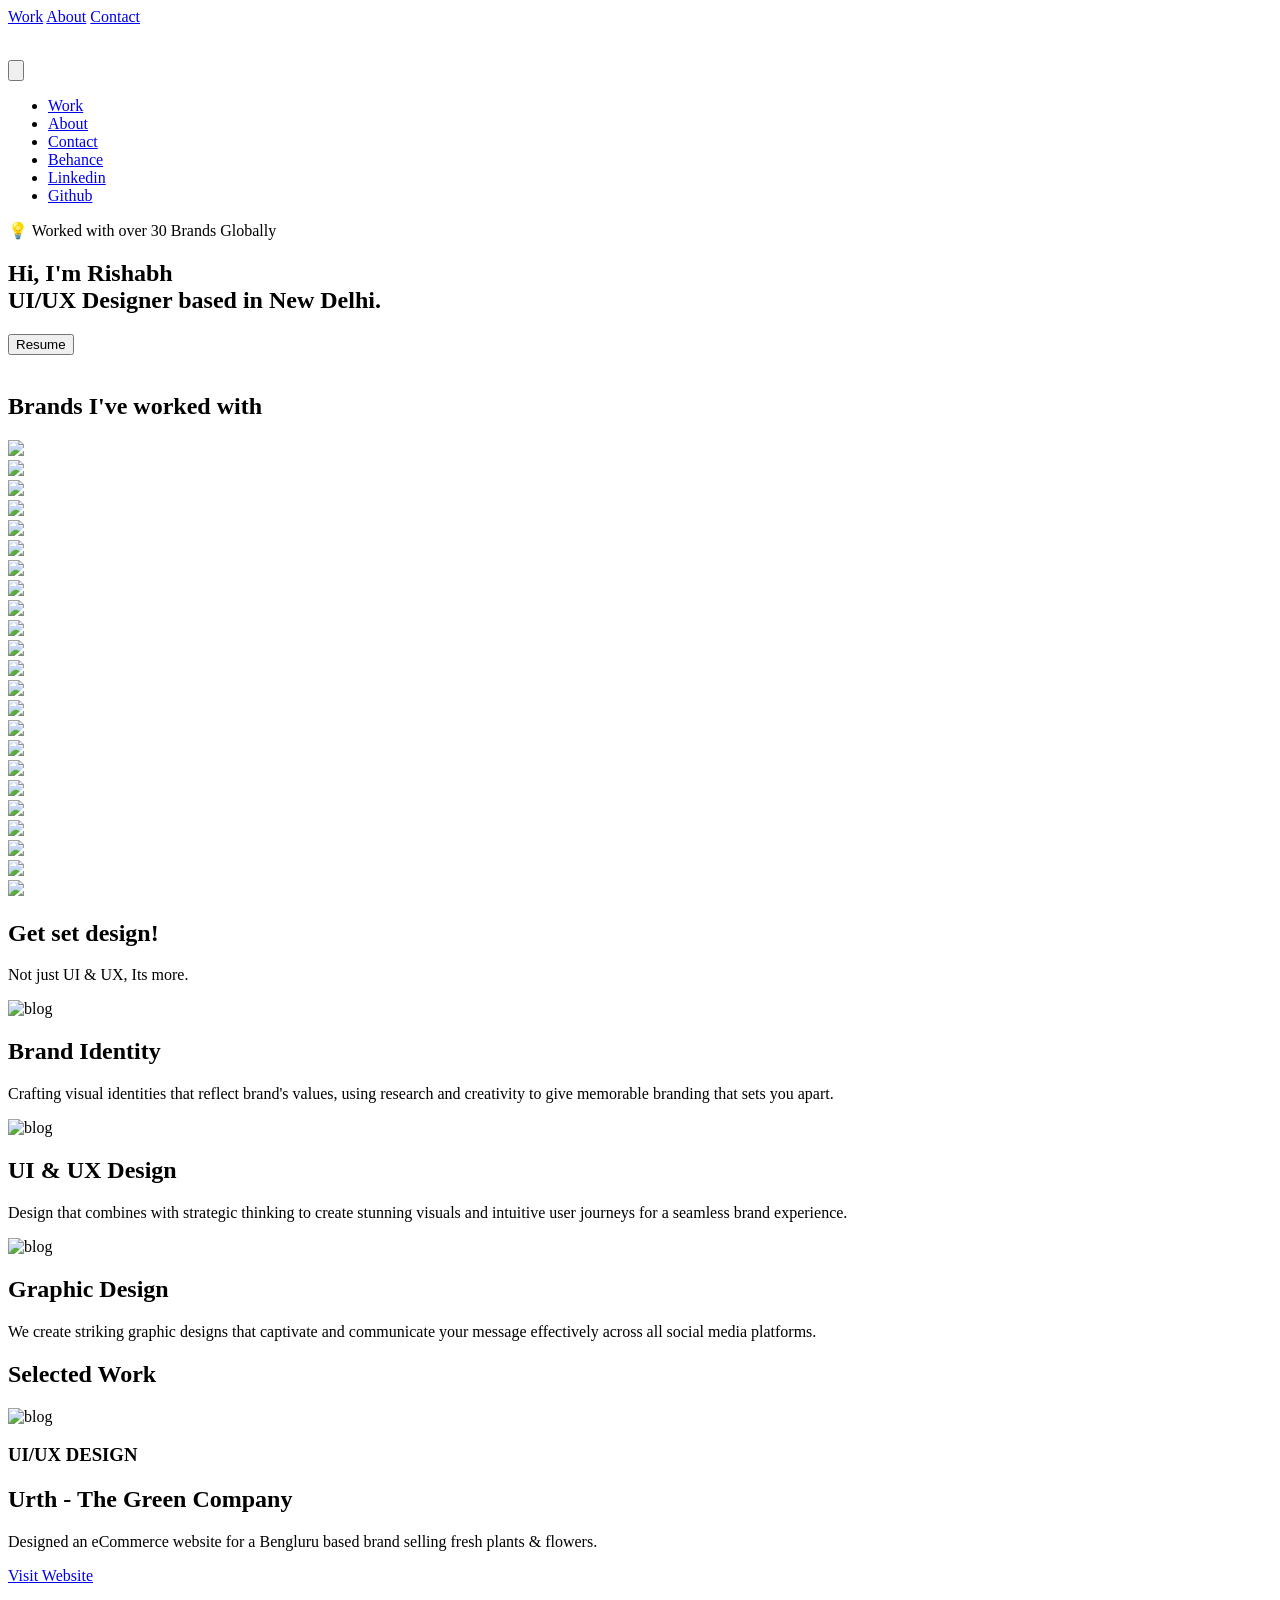
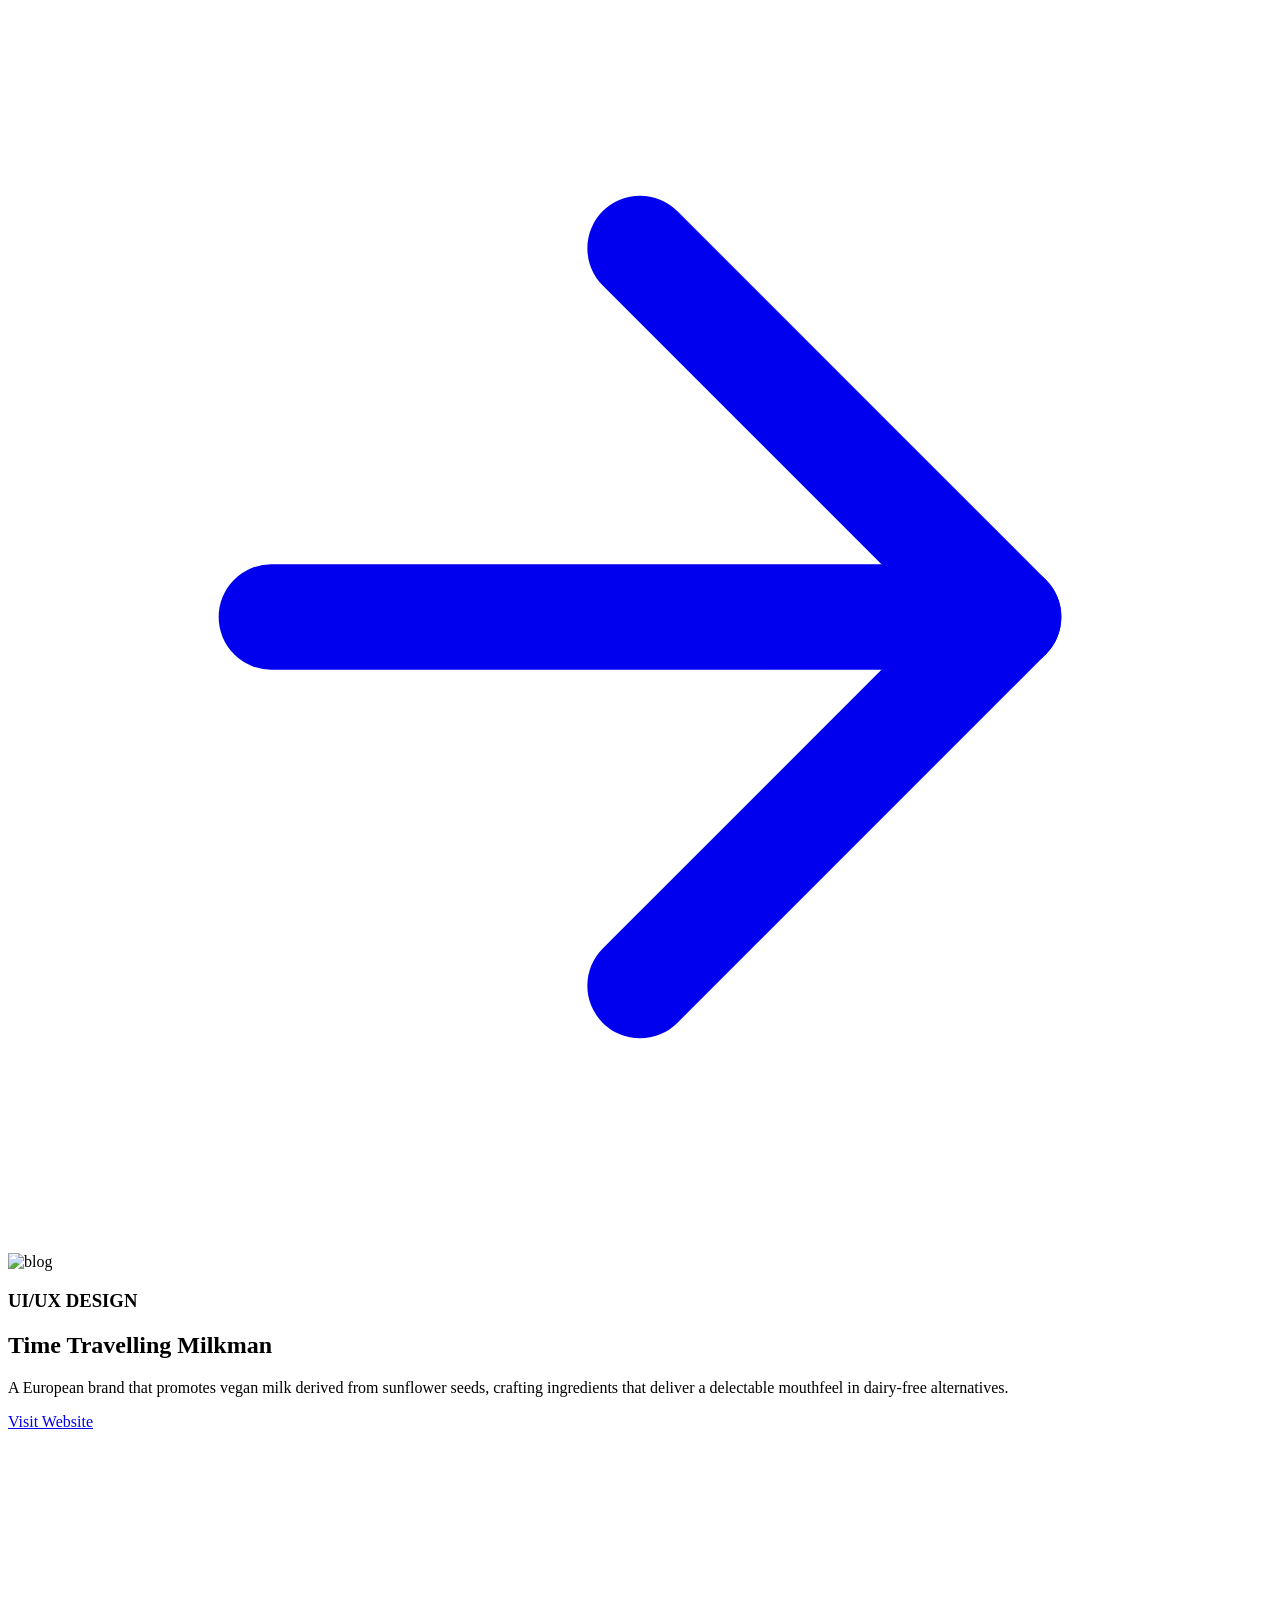
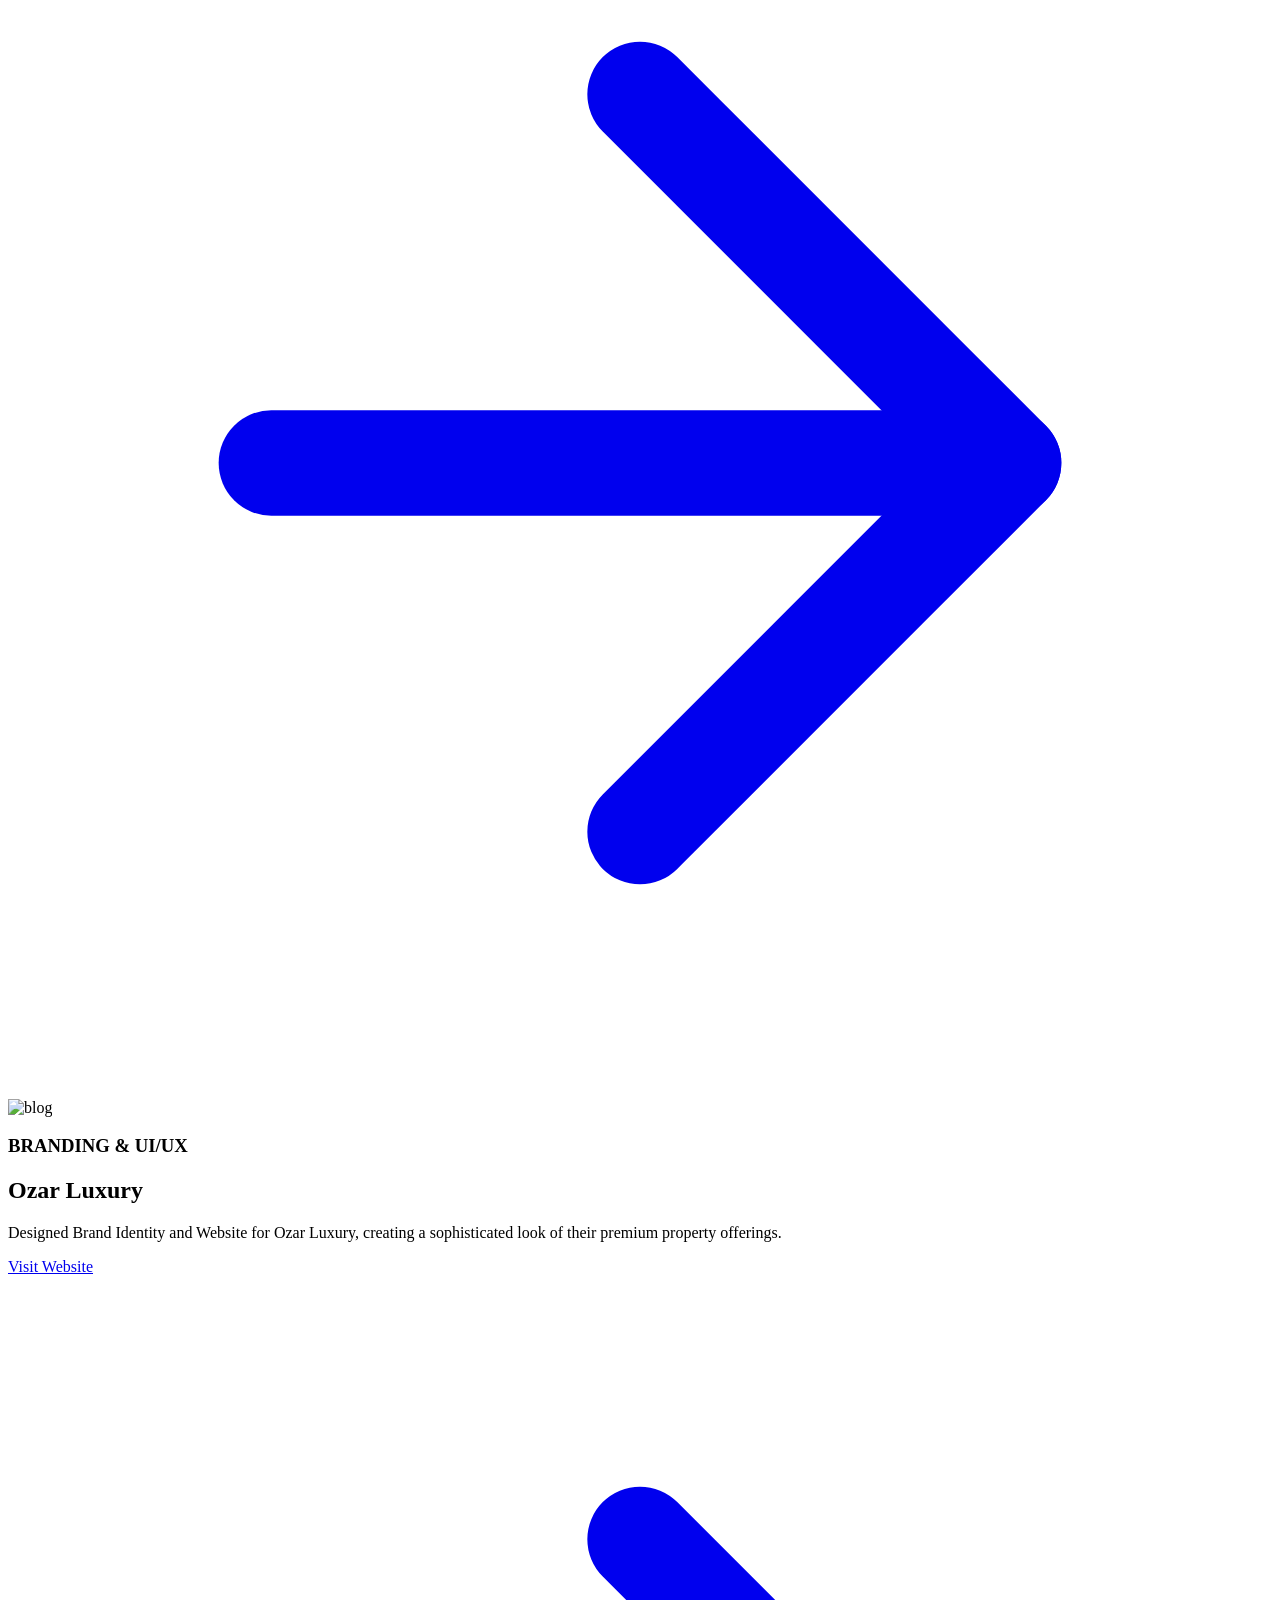
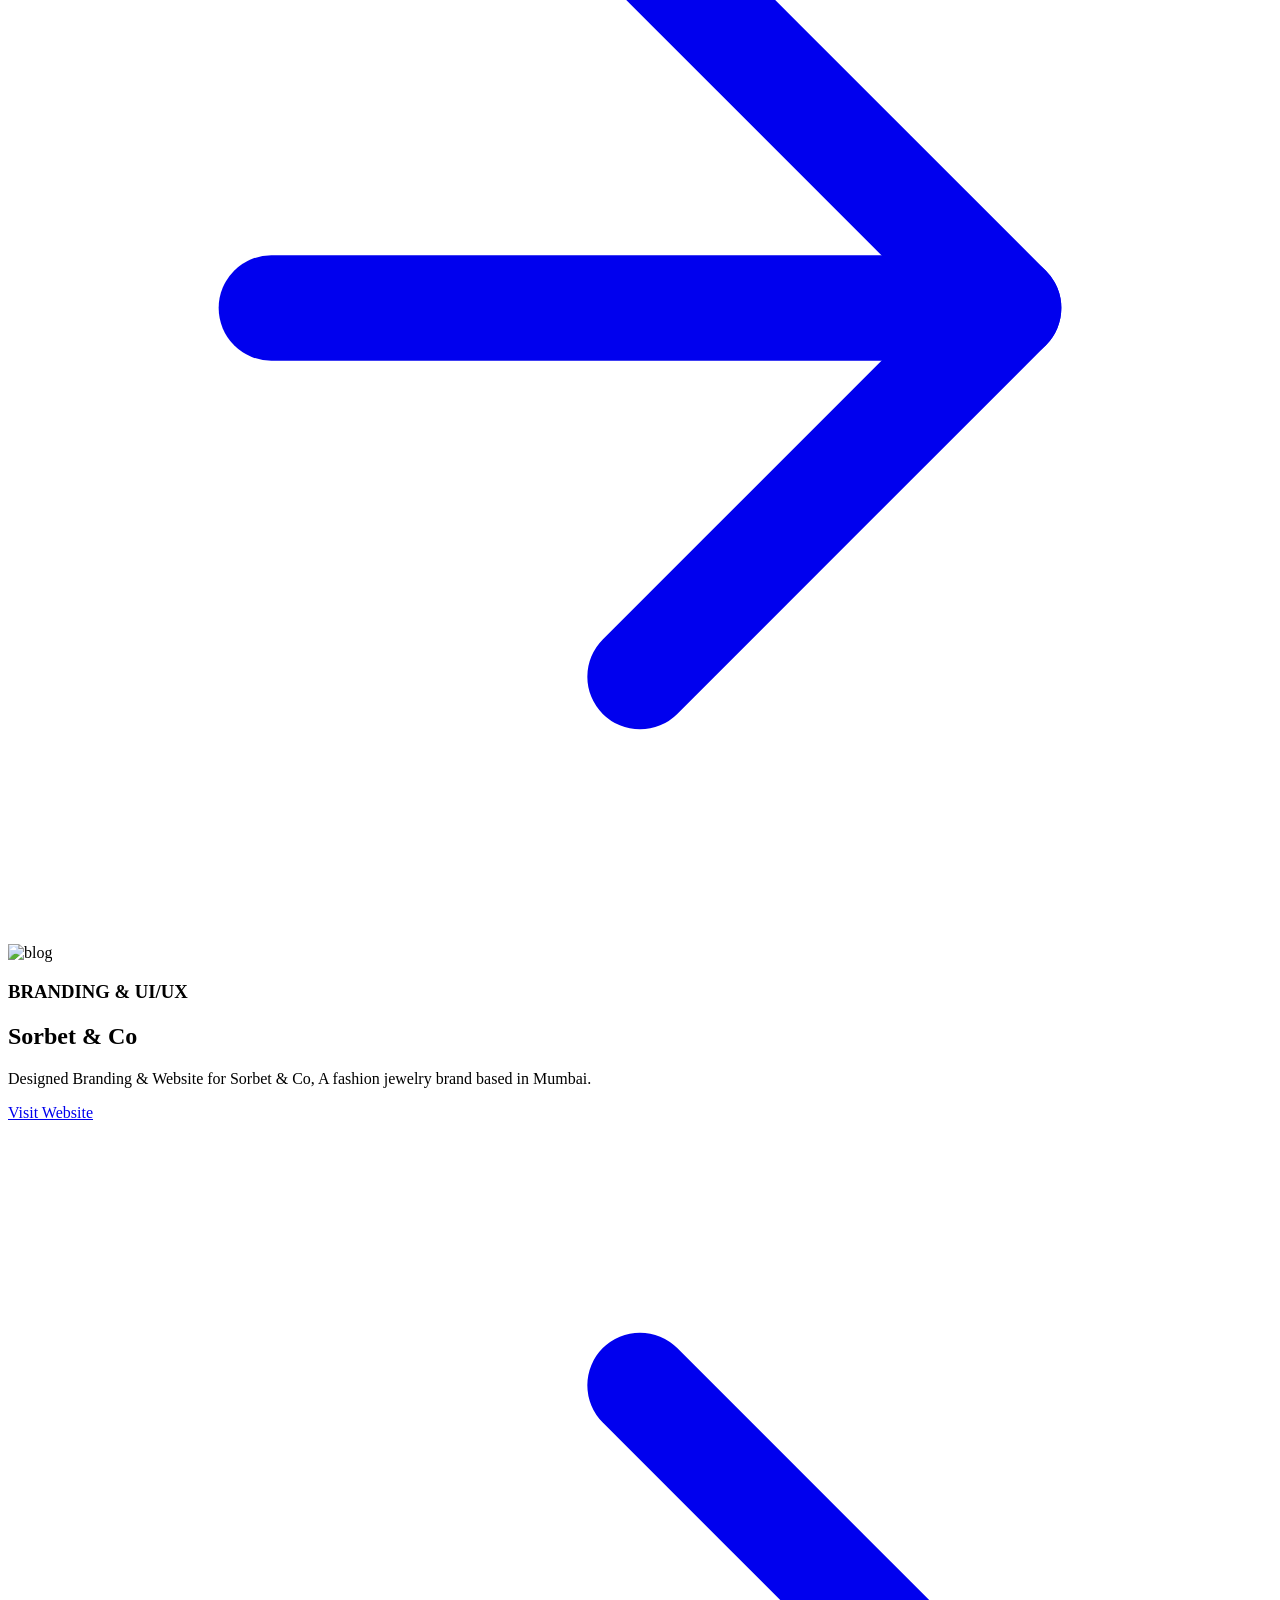
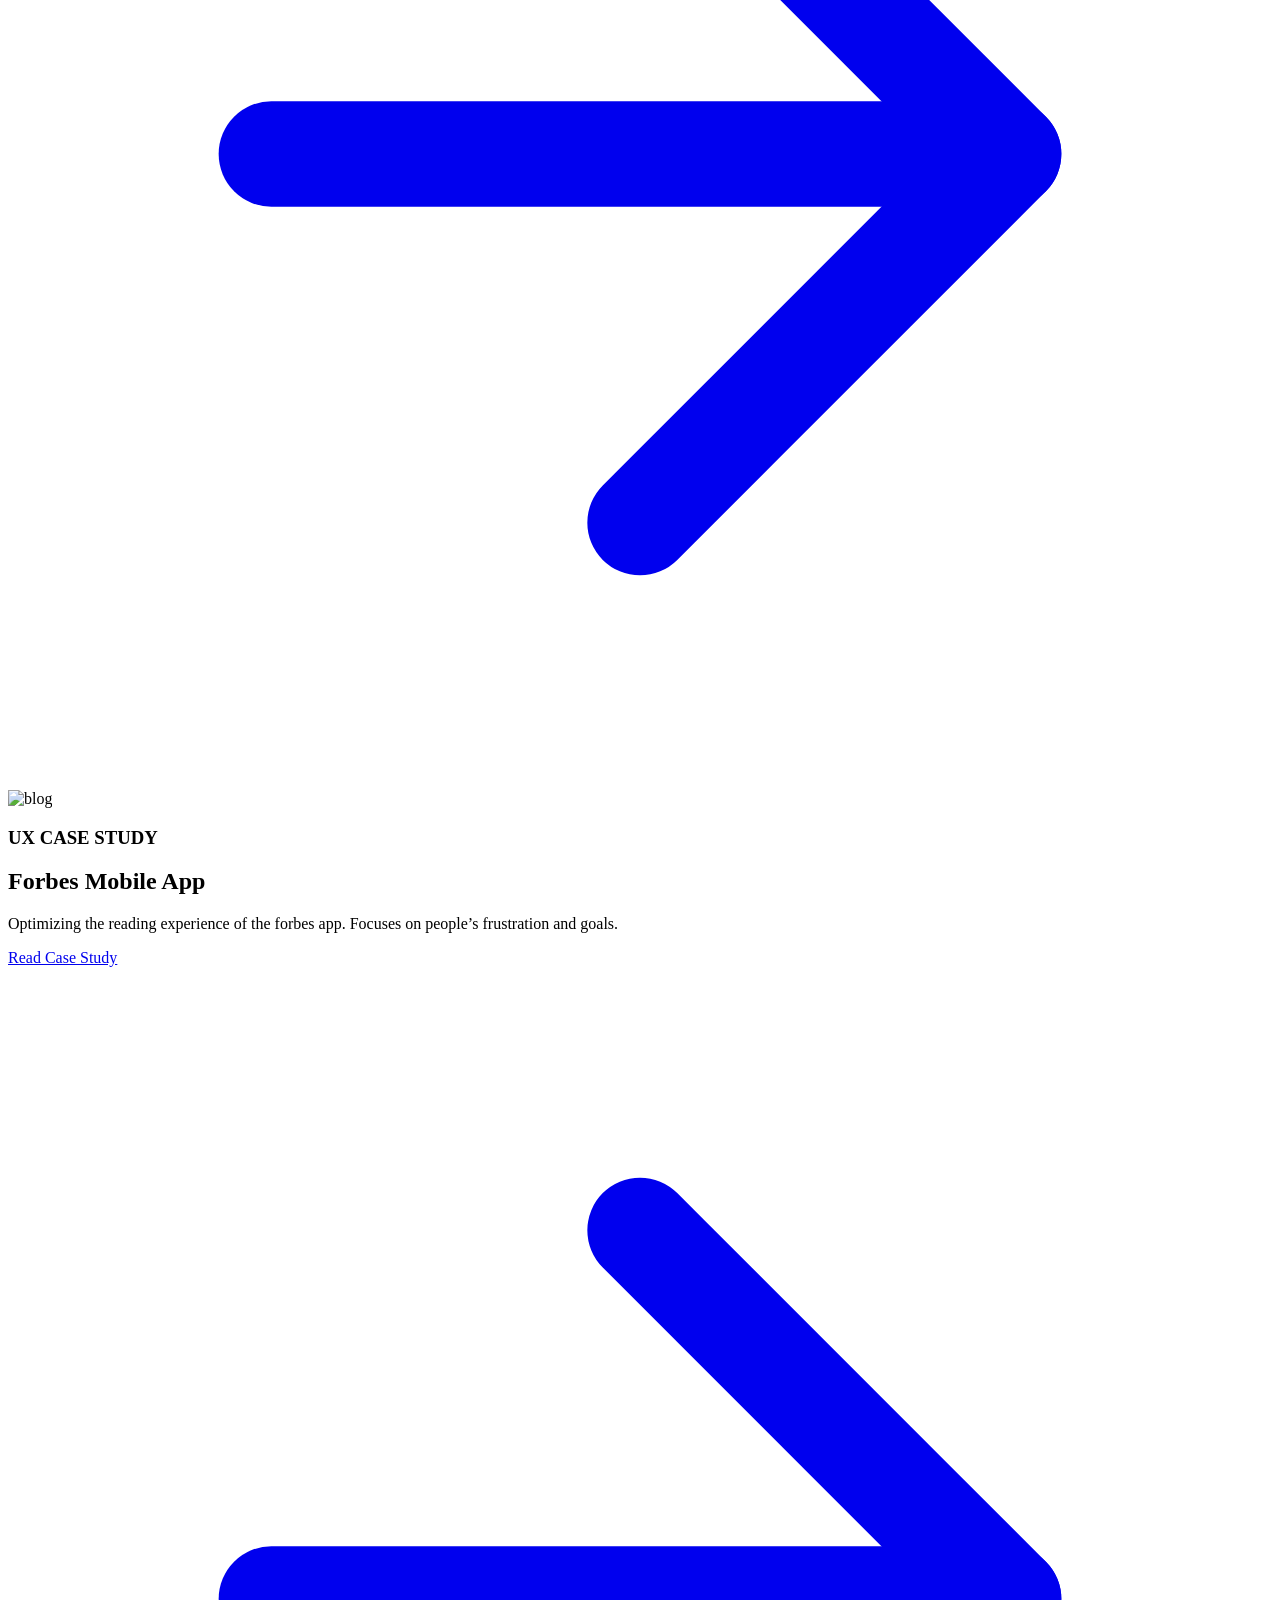
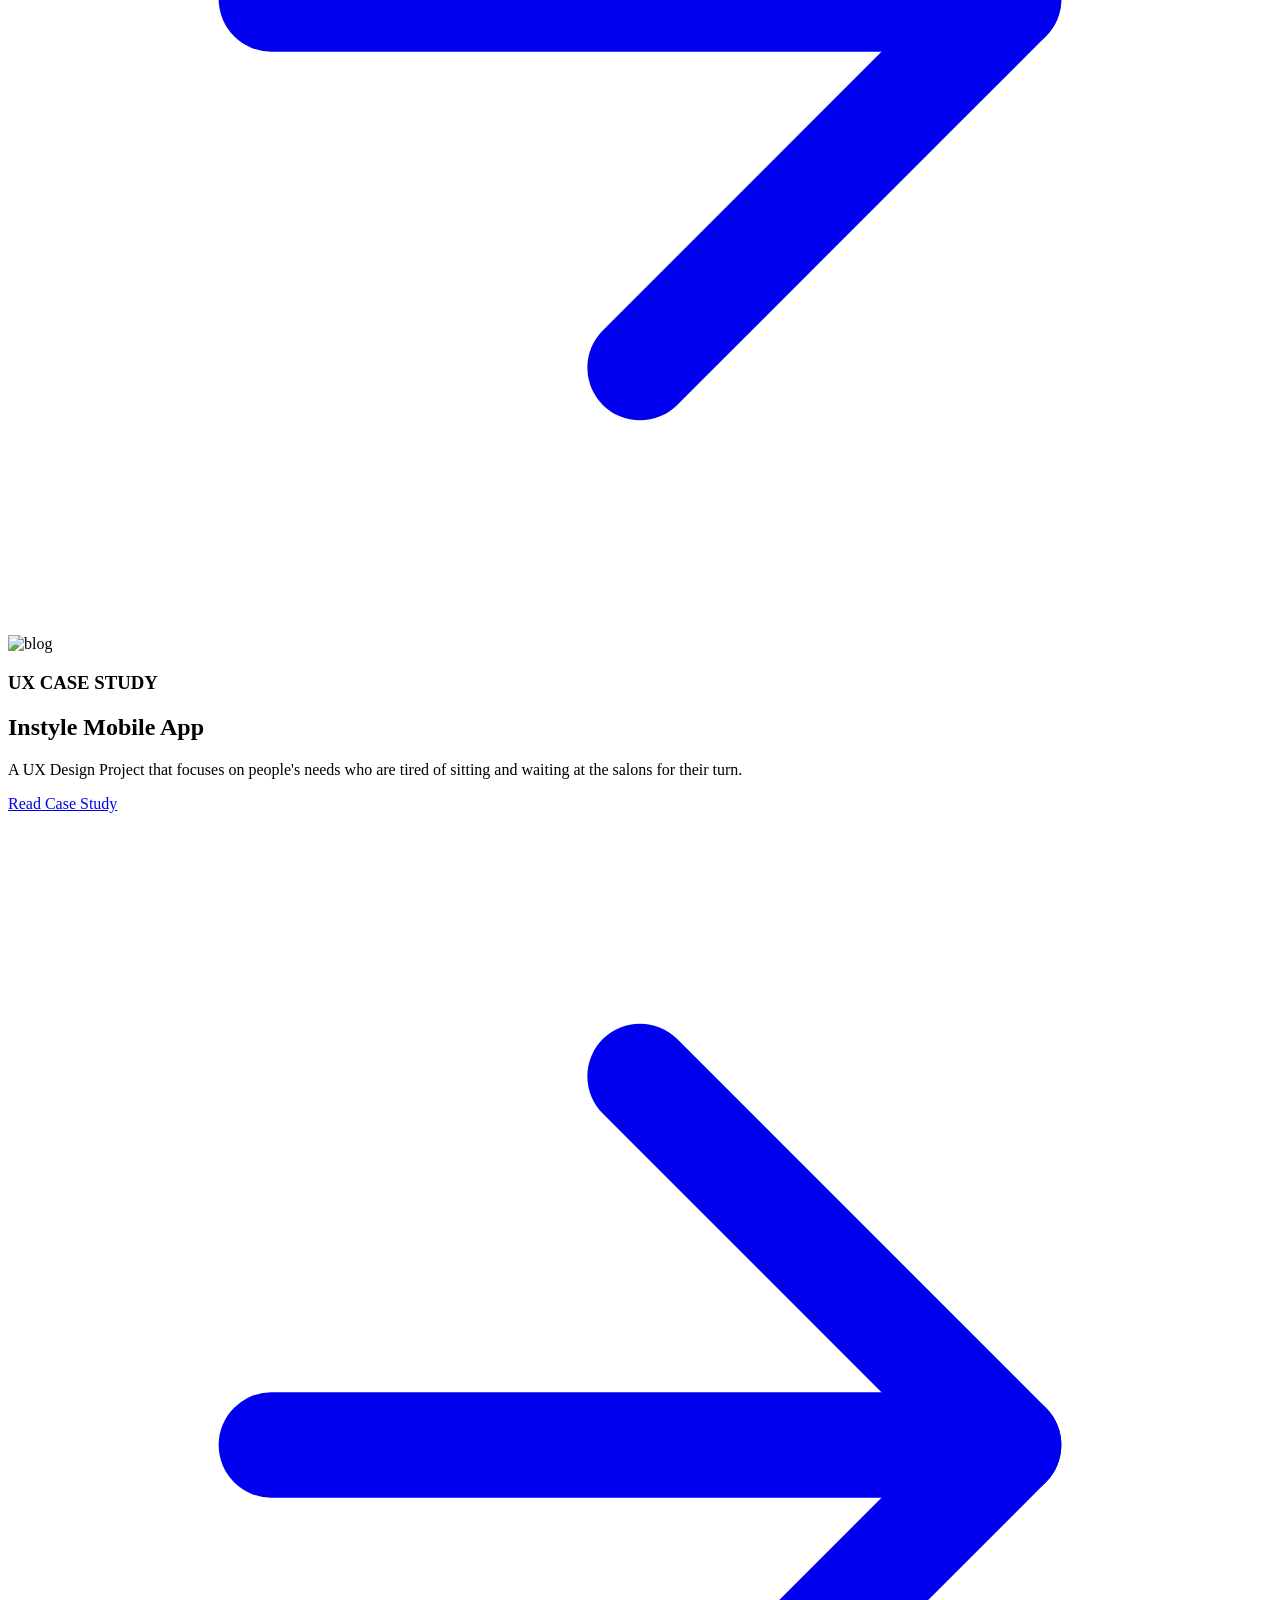
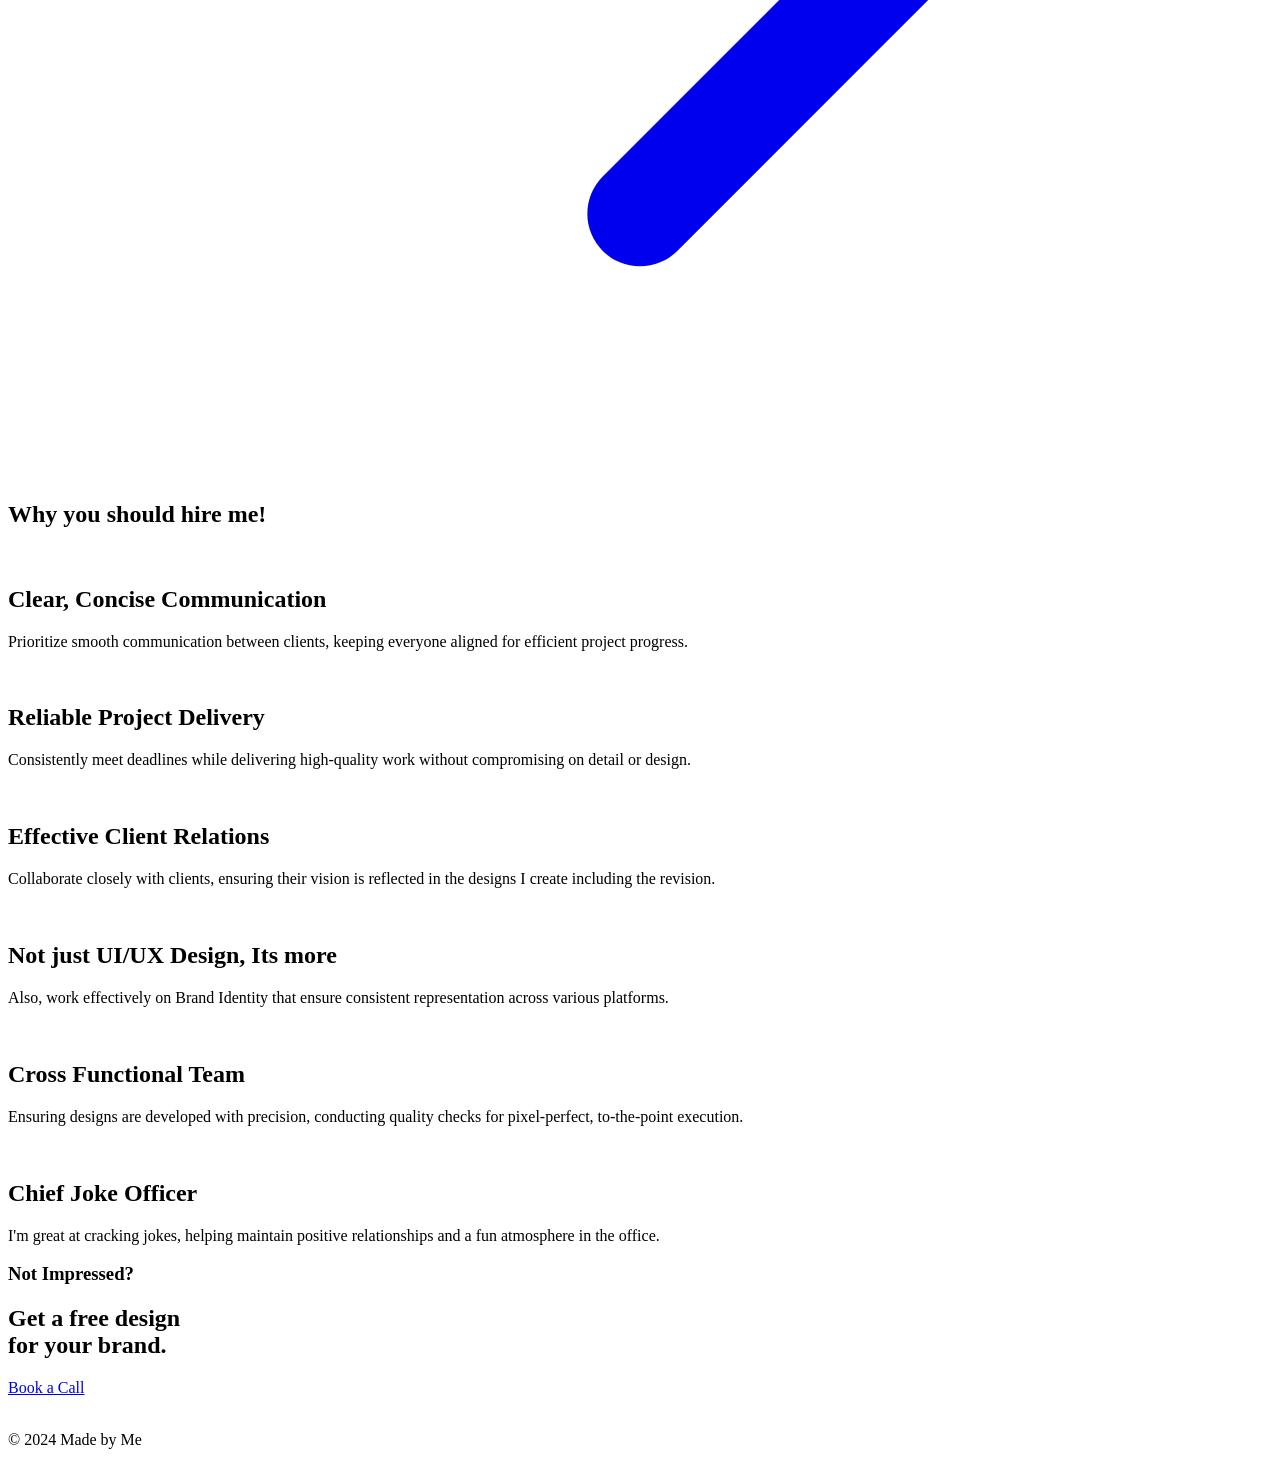
==== commit 35c662a5: "Update "hid" index.html" ====
--- a/index.html
+++ b/index.html
@@ -120,85 +120,125 @@
     <div class="wrapper">
       <nav class="mt-4">
         <div class="mx-auto">
-          <div class="flex justify-between px-4 py-4">
-            <!-- Desktop Navbar -->
-            <div class="hidden md:flex items-center space-x-1">
-              <a href="#work" class="caption py-4 px-2"><span>Work</span></a>
-              <a href="about.html" class="caption py-4 px-2"><span>About</span></a>
-              <a href="contact.html" class="caption py-4 px-2"><span>Contact</span></a>
-            </div>
-      
-            <!-- Logo -->
-            <div class="flex items-center">
-              <a href="index.html" class="flex items-center logo">
-                <img src="./res/icons/logo.svg" alt="" draggable="false" />
-              </a>
-            </div>
-      
-            <!-- Social Links (Desktop Only) -->
-            <div class="hidden md:flex items-center">
-              <ul class="flex items-center space-x-5">
-                <li>
-                  <a href="https://www.behance.net/uxrishu" target="_blank">
-                    <span class="social text-xl"><i class="fa-brands fa-behance"></i></span>
-                  </a>
-                </li>
-                <li>
-                  <a href="https://www.linkedin.com/in/uxrishu/" target="_blank">
-                    <span class="social text-xl"><i class="fa-brands fa-linkedin-in"></i></span>
-                  </a>
-                </li>
-                <li>
-                  <a href="https://github.com/uxrishu" target="_blank">
-                    <span class="social text-xl"><i class="fa-brands fa-github"></i></span>
-                  </a>
-                </li>
-              </ul>
-            </div>
-      
-            <!-- Mobile Menu Button -->
-            <div class="md:hidden flex items-center">
-              <button id="mobile-menu-button" class="outline-none">
-                <svg class="w-10 h-12" style="color: #121117" fill="none" stroke="currentColor" stroke-width="2" viewBox="0 0 24 24" stroke-linecap="round" stroke-linejoin="round">
+          <div class="flex">
+            <div class="flex wrapper justify-between px-4 py-4">
+              <div class="md:hidden md:flex items-center space-x-1">
+                <a href="#work" class="caption py-4 px-2"><span>Work</span></a>
+                <a href="about.html" class="caption py-4 px-2"
+                  ><span>About</span></a
+                >
+                <a href="contact.html" class="caption py-4 px-2"
+                  ><span>Contact</span></a
+                >
+              </div>
+
+              <!-- Primary Navbar items -->
+              <div class="md:flex items-center space-x-1">
+                <a href="index.html" class="flex items-center logo">
+                  <img src="./res/icons/logo.svg" alt="" draggable="false" />
+                </a>
+              </div>
+
+              <div class="md:hidden md:flex items-center">
+                <span
+                  class="inline-flex sm:ml-auto sm:mt-0 mt-4 justify-center sm:justify-start"
+                >
+                  <ul class="flex items-center">
+                    <a
+                      class="ml-5"
+                      href="https://www.behance.net/uxrishu"
+                      target="_blank"
+                    >
+                      <span class="social text-xl"
+                        ><i class="fa-brands fa-behance"></i
+                      ></span>
+                    </a>
+                    <a
+                      class="ml-5"
+                      href="https://www.linkedin.com/in/uxrishu/"
+                      target="_blank"
+                    >
+                      <span class="social text-xl"
+                        ><i class="fa-brands fa-linkedin-in"></i>
+                      </span>
+                    </a>
+                    <a
+                      class="ml-5"
+                      href="https://github.com/uxrishu"
+                      target="_blank"
+                    >
+                      <span class="social text-xl"
+                        ><i class="fa-brands fa-github"></i
+                      ></span>
+                    </a>
+                  </ul>
+                </span>
+              </div>
+            </div>
+
+            <!-- Mobile menu button -->
+            <div class="md:hidden flex items-center py-4 px-4">
+              <button class="outline-none mobile-menu-button">
+                <svg
+                  class="w-10 h-12"
+                  style="color: #121117"
+                  x-show="!showMenu"
+                  fill="none"
+                  stroke-linecap="round"
+                  stroke-linejoin="round"
+                  stroke-width="2"
+                  viewBox="0 0 24 24"
+                  stroke="currentColor"
+                >
                   <path d="M4 6h16M4 12h16M4 18h16"></path>
                 </svg>
               </button>
             </div>
           </div>
         </div>
-      
-        <!-- Mobile Menu (Hidden by Default) -->
-        <div id="mobile-menu" class="hidden md:hidden">
+        <!-- mobile menu -->
+        <div class="hidden mobile-menu">
           <ul class="px-5 mobile-nav-items">
-            <li><a href="index.html" class="caption m-2">Work</a></li>
-            <li><a href="about.html" class="caption m-2 transition duration-300">About</a></li>
-            <li><a href="contact.html" class="caption m-2 transition duration-300">Contact</a></li>
-            <li>
-              <a href="https://www.behance.net/uxrishu" target="_blank" class="caption m-2 transition duration-300">
-                Behance <i class="fa-solid fa-up-right-from-square"></i>
-              </a>
+            <li class="active">
+              <a href="index.html" class="caption m-2">Work</a>
             </li>
             <li>
-              <a href="https://www.linkedin.com/in/uxrishu/" target="_blank" class="caption m-2 transition duration-300">
-                LinkedIn <i class="fa-solid fa-up-right-from-square"></i>
-              </a>
+              <a href="about.html" class="caption m-2 transition duration-300"
+                >About</a
+              >
             </li>
             <li>
-              <a href="https://github.com/uxrishu" target="_blank" class="caption m-2 transition duration-300">
-                Github <i class="fa-solid fa-up-right-from-square"></i>
-              </a>
+              <a href="contact.html" class="caption m-2 transition duration-300"
+                >Contact</a
+              >
+            </li>
+            <li>
+              <a
+                href="https://www.behance.net/uxrishu"
+                target="_blank"
+                class="caption m-2 transition duration-300"
+                >Behance <i class="fa-solid fa-up-right-from-square"></i
+              ></a>
+            </li>
+            <li>
+              <a
+                href="https://www.linkedin.com/in/uxrishu/"
+                target="_blank"
+                class="caption m-2 transition duration-300"
+                >Linkedin <i class="fa-solid fa-up-right-from-square"></i
+              ></a>
+            </li>
+            <li>
+              <a
+                href="https://github.com/uxrishu"
+                target="_blank"
+                class="caption m-2 transition duration-300"
+                >Github <i class="fa-solid fa-up-right-from-square"></i
+              ></a>
             </li>
           </ul>
         </div>
       </nav>
-      
-      <!-- Mobile Menu Toggle Script -->
-      <script>
-        document.getElementById("mobile-menu-button").addEventListener("click", function () {
-          document.getElementById("mobile-menu").classList.toggle("hidden");
-        });
-      </script>
-      
 
       <section class="body-font">
         <div
@@ -244,12 +284,13 @@
       <div class="slider py-8">
         <div class="slide-track">
           <div class="slide"><img src="./res/client_logo/Beanly.svg" /></div>
-          <div class="slide">
-            <img src="./res/client_logo/Sorbet Logo.svg" />
-          </div>
-          <div class="slide">
-            <img src="./res/client_logo/Ozar Luxury.svg" />
-          </div>
+          <div class="slide"><img src="./res/client_logo/Nutriseed.svg" /></div>
+          <div class="slide"><img src="./res/client_logo/Tribe Kids.svg" /></div>
+          <div class="slide"><img src="./res/client_logo/Sorbet Logo.svg" /></div>
+          <div class="slide"><img src="./res/client_logo/Golden Wedding Fair.svg" /></div>
+          <div class="slide"><img src="./res/client_logo/Time Travelling Milkman.svg" /></div>
+          <div class="slide"><img src="./res/client_logo/Startup Movers.svg" /></div>
+          <div class="slide"><img src="./res/client_logo/Ozar Luxury.svg" /></div>
           <div class="slide"><img src="./res/client_logo/Bluebook.svg" /></div>
           <div class="slide"><img src="./res/client_logo/Dibha.svg" /></div>
           <div class="slide"><img src="./res/client_logo/Eurumme.svg" /></div>
@@ -258,18 +299,15 @@
           <div class="slide"><img src="./res/client_logo/Organity.svg" /></div>
           <div class="slide"><img src="./res/client_logo/Pincode.svg" /></div>
           <div class="slide"><img src="./res/client_logo/Qurist.svg" /></div>
-          <div class="slide">
-            <img src="./res/client_logo/Greenleaf - gleaf.svg" />
-          </div>
+          <div class="slide"><img src="./res/client_logo/Greenleaf - gleaf.svg" /></div>
           <div class="slide"><img src="./res/client_logo/Ruchoks.svg" /></div>
-          <div class="slide">
-            <img src="./res/client_logo/Ruhe  Stays.svg" />
-          </div>
+          <div class="slide"><img src="./res/client_logo/Ruhe  Stays.svg" /></div>
           <div class="slide"><img src="./res/client_logo/Ohcha.svg" /></div>
           <div class="slide"><img src="./res/client_logo/Urth.svg" /></div>
+          <div class="slide"><img src="./res/client_logo/Farmerr.svg" /></div>
+          <div class="slide"><img src="./res/client_logo/Digi Buggy.svg" /></div>
         </div>
       </div>
-
       <!--Service Section-->
       <div class="container text-center py-2 mx-auto">
         <h2 class="heading text-gray-900 mb-1">Get set design!</h2>
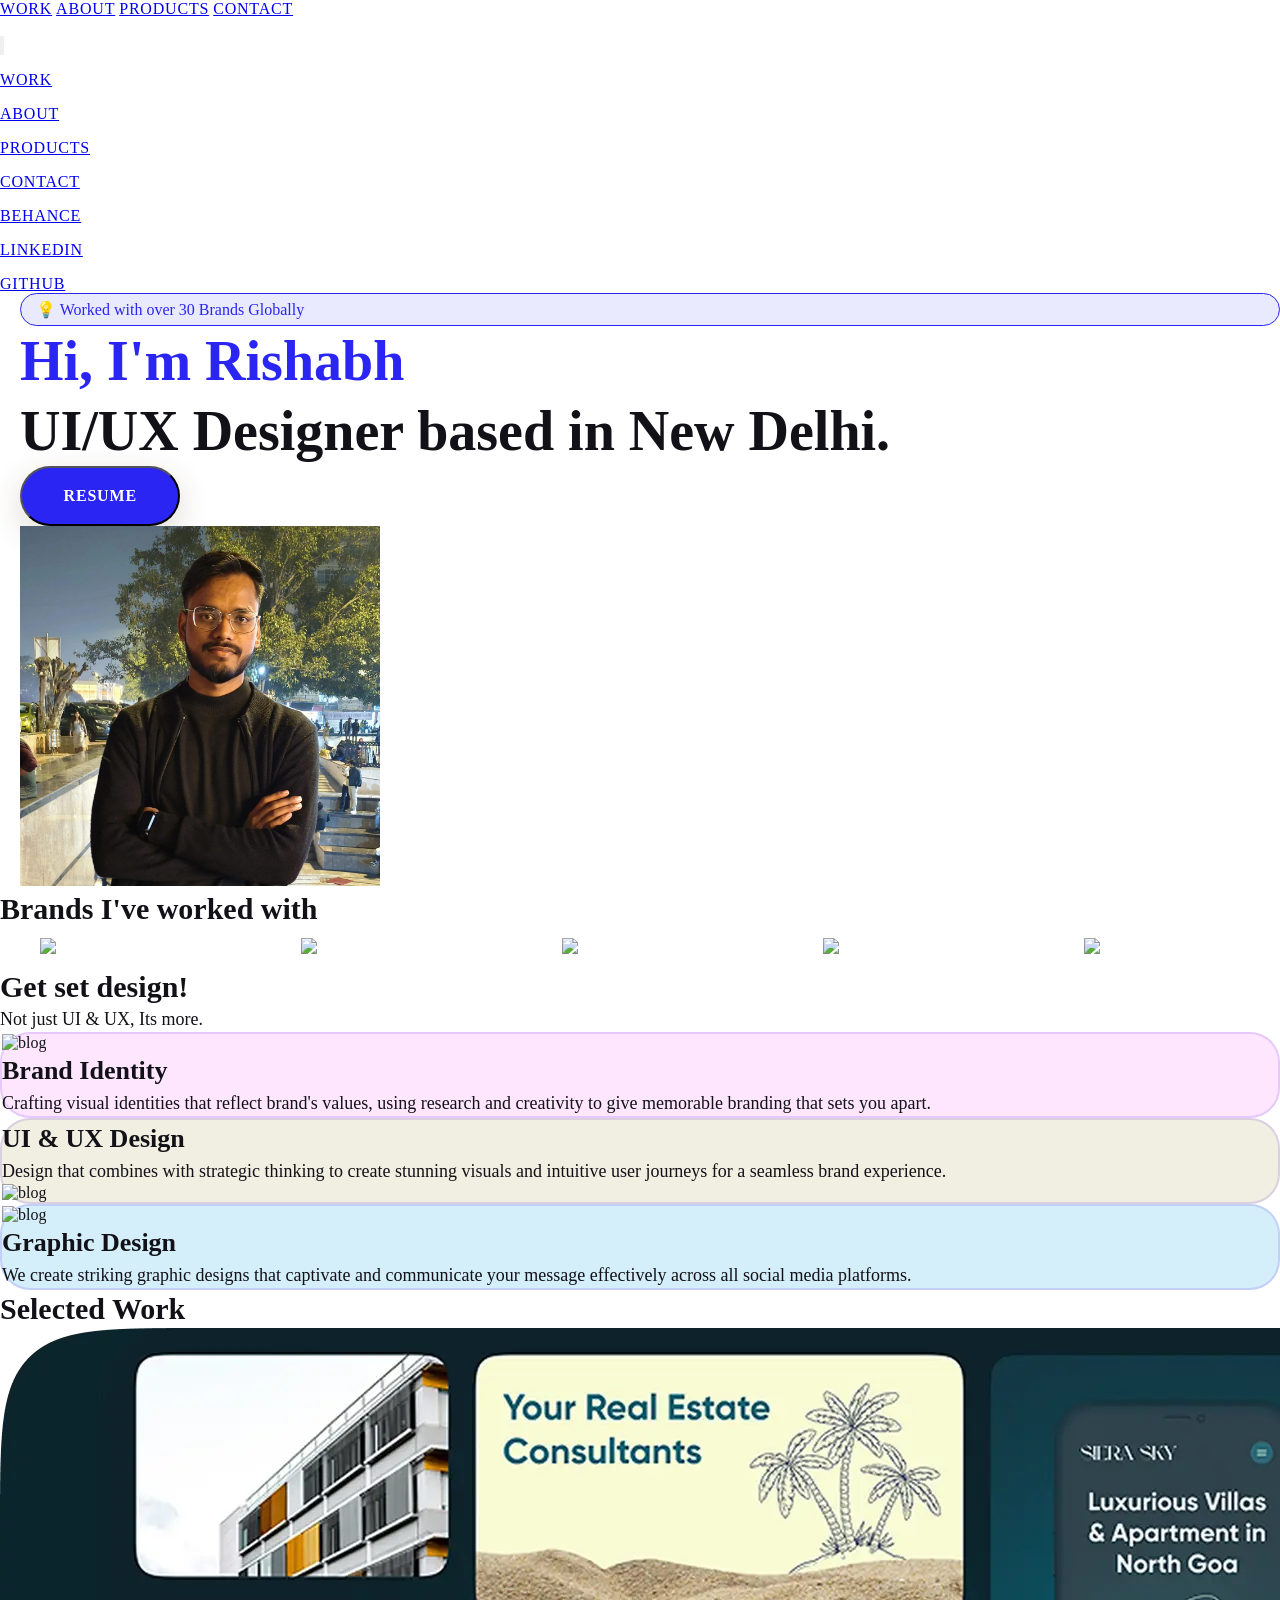
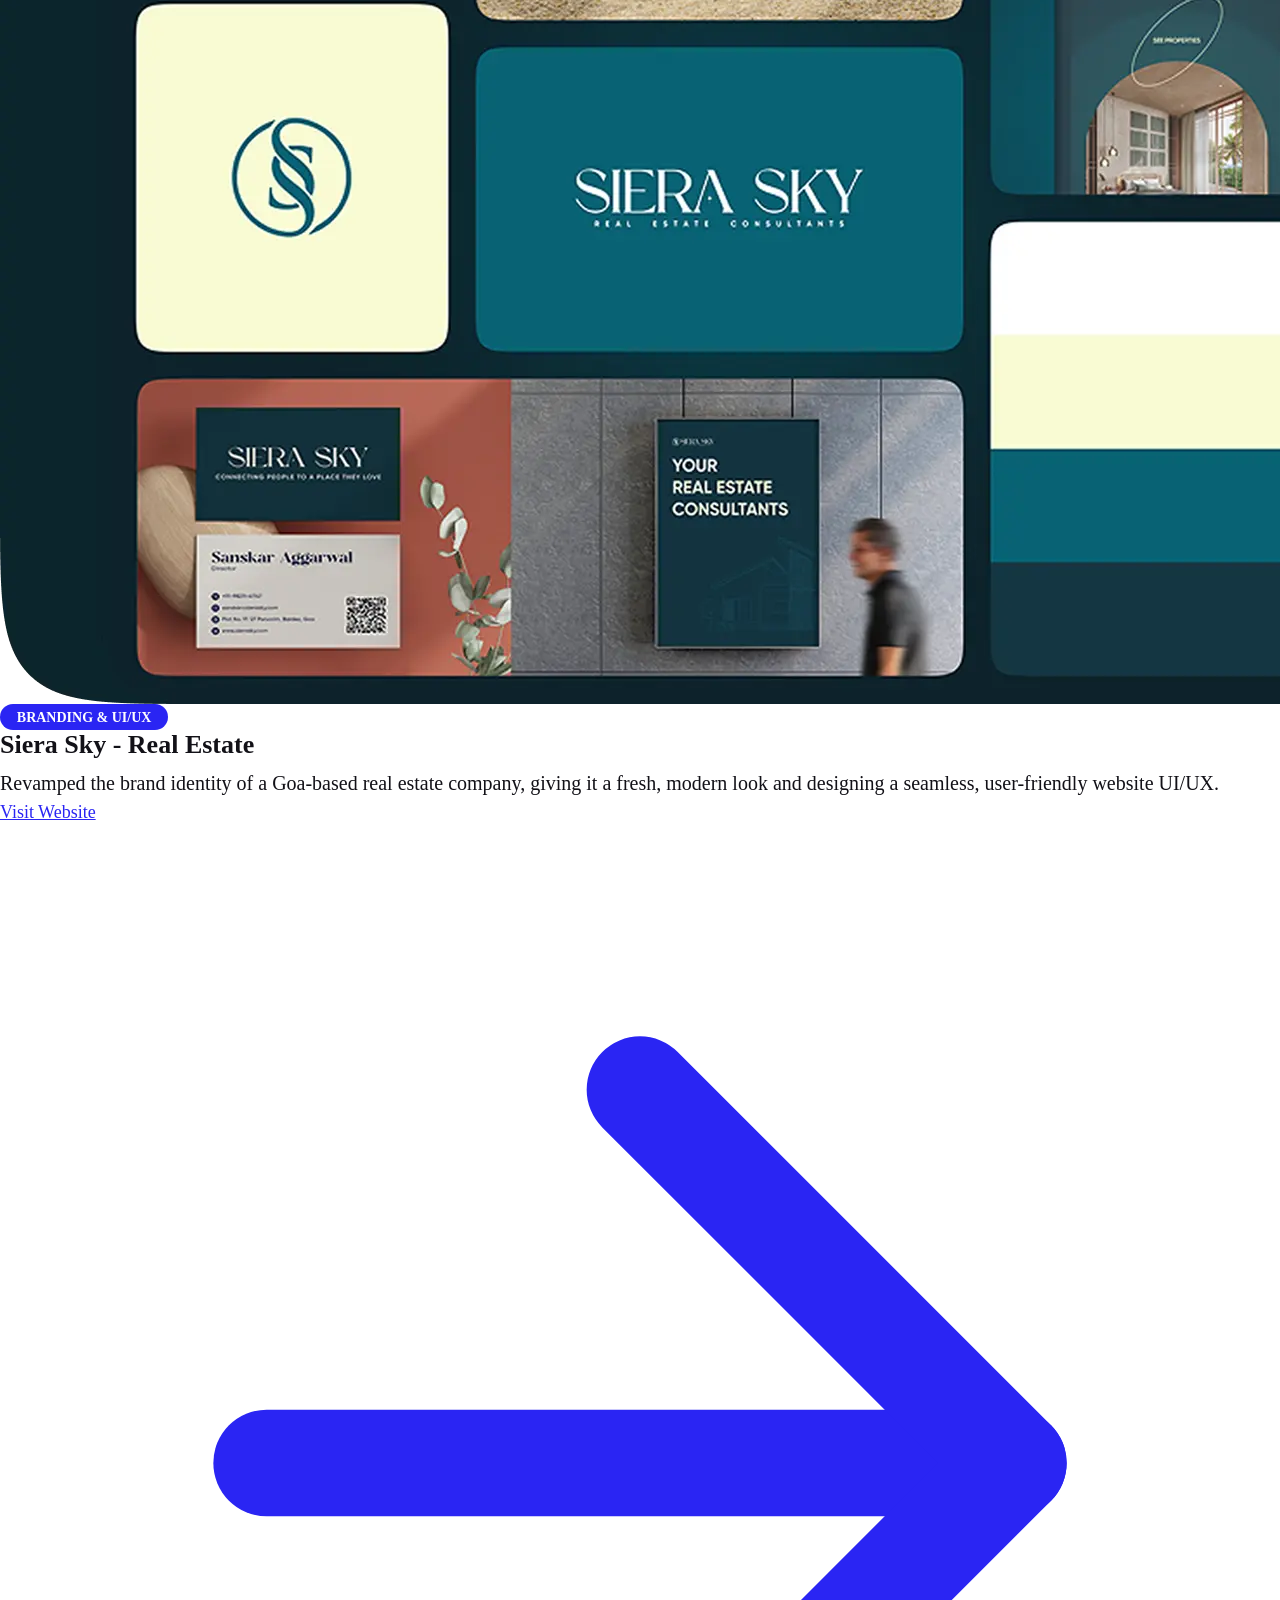
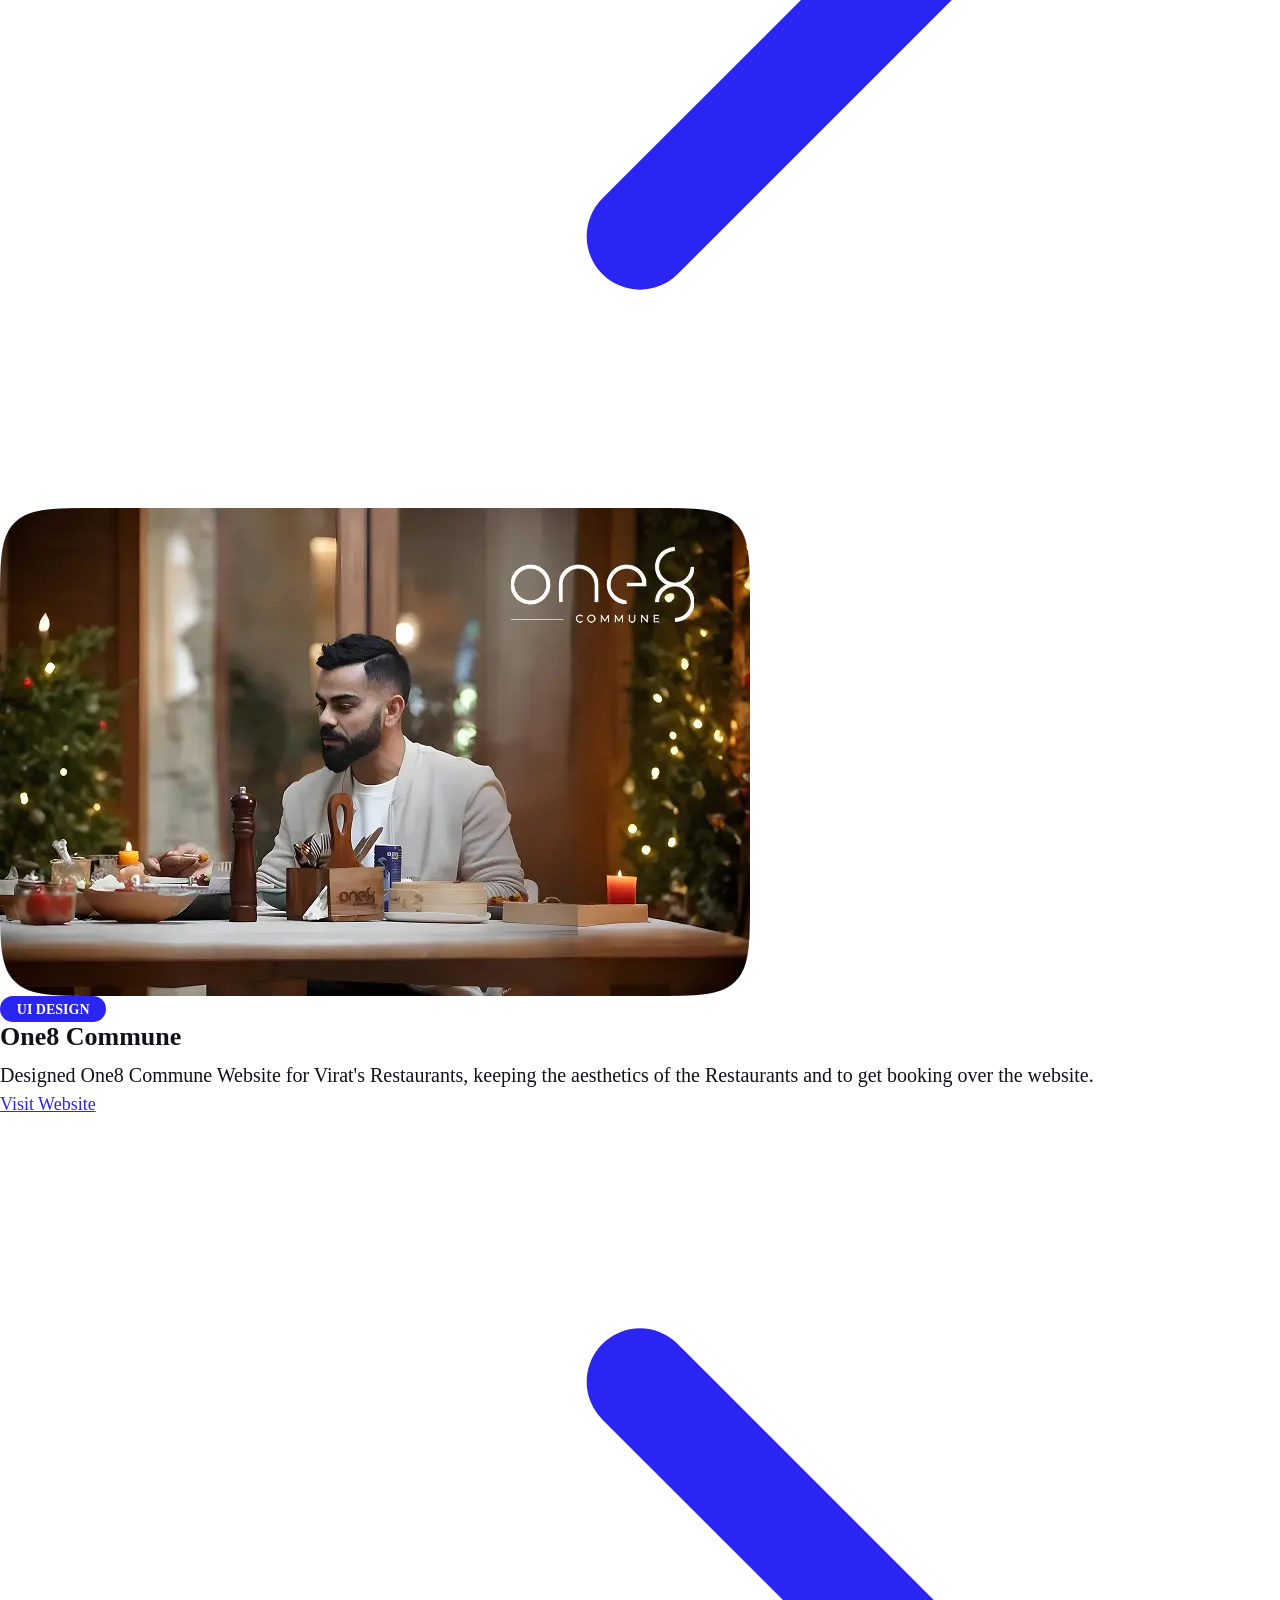
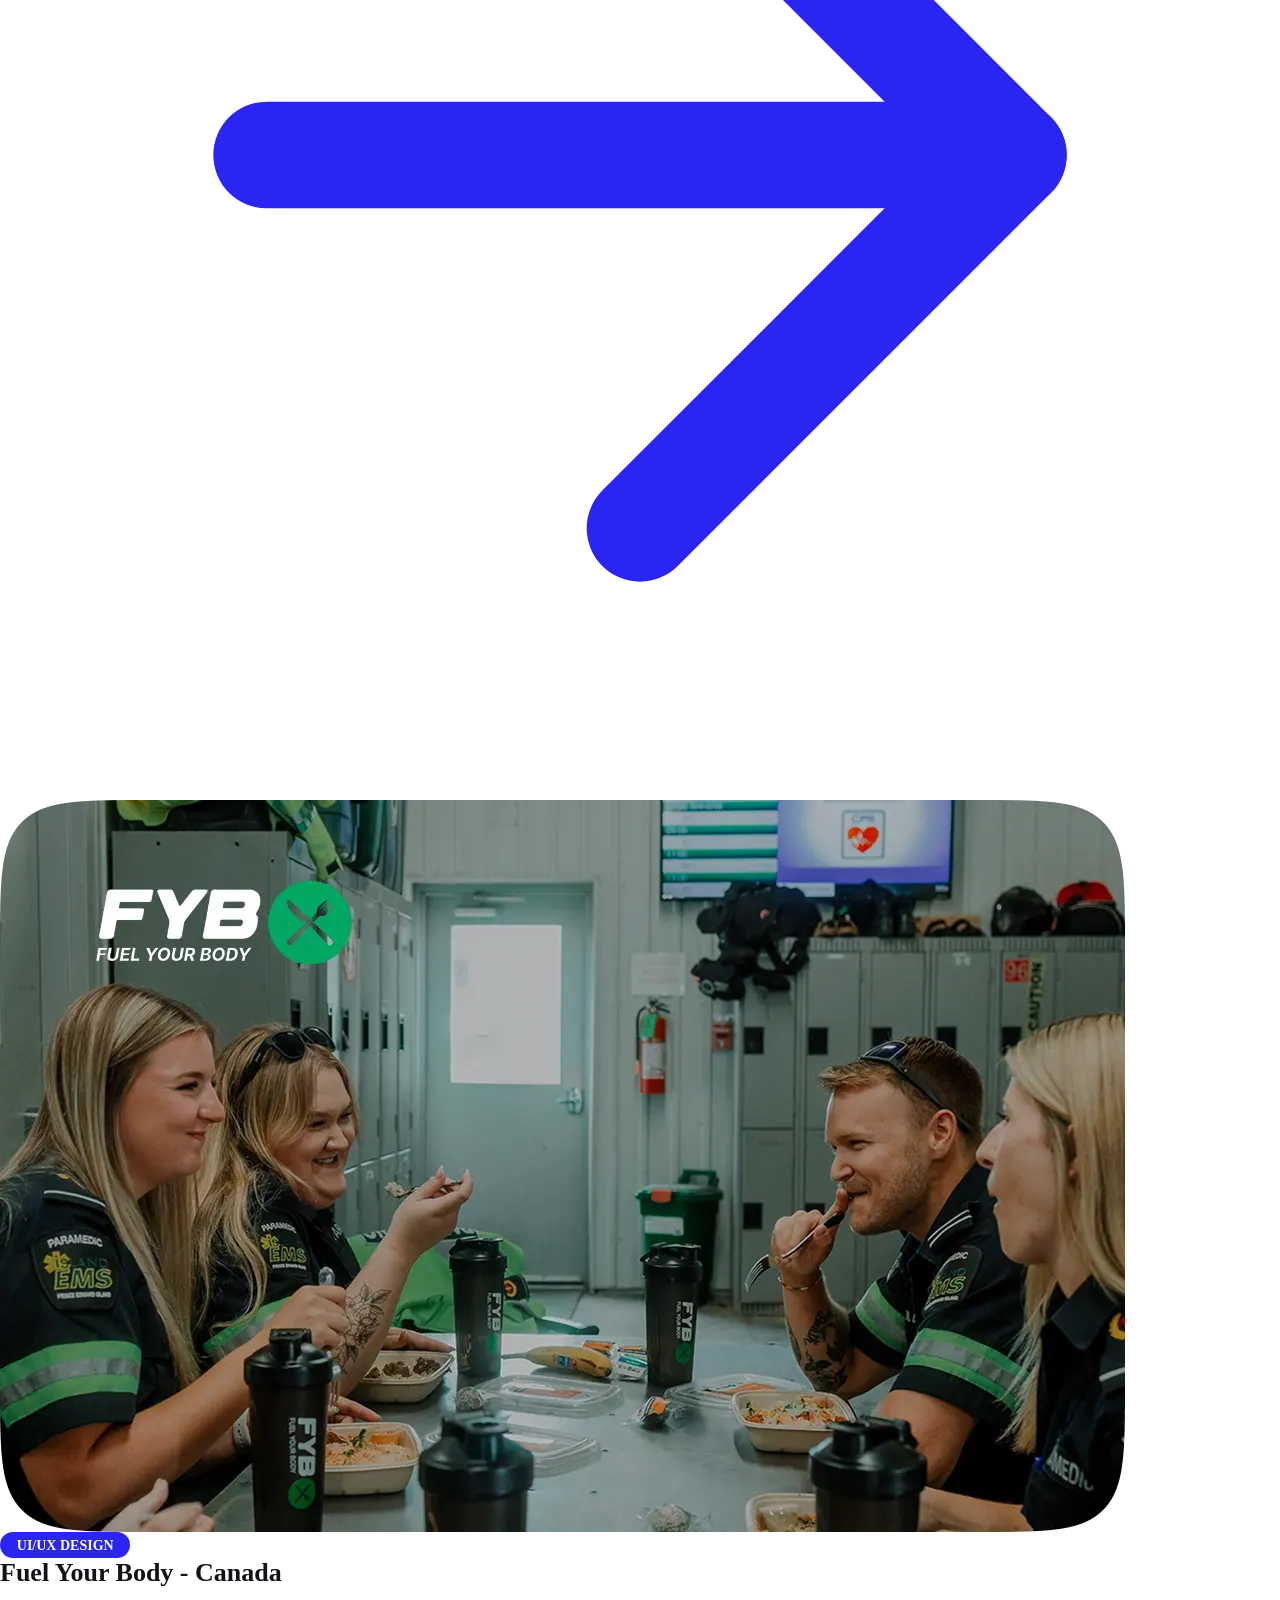
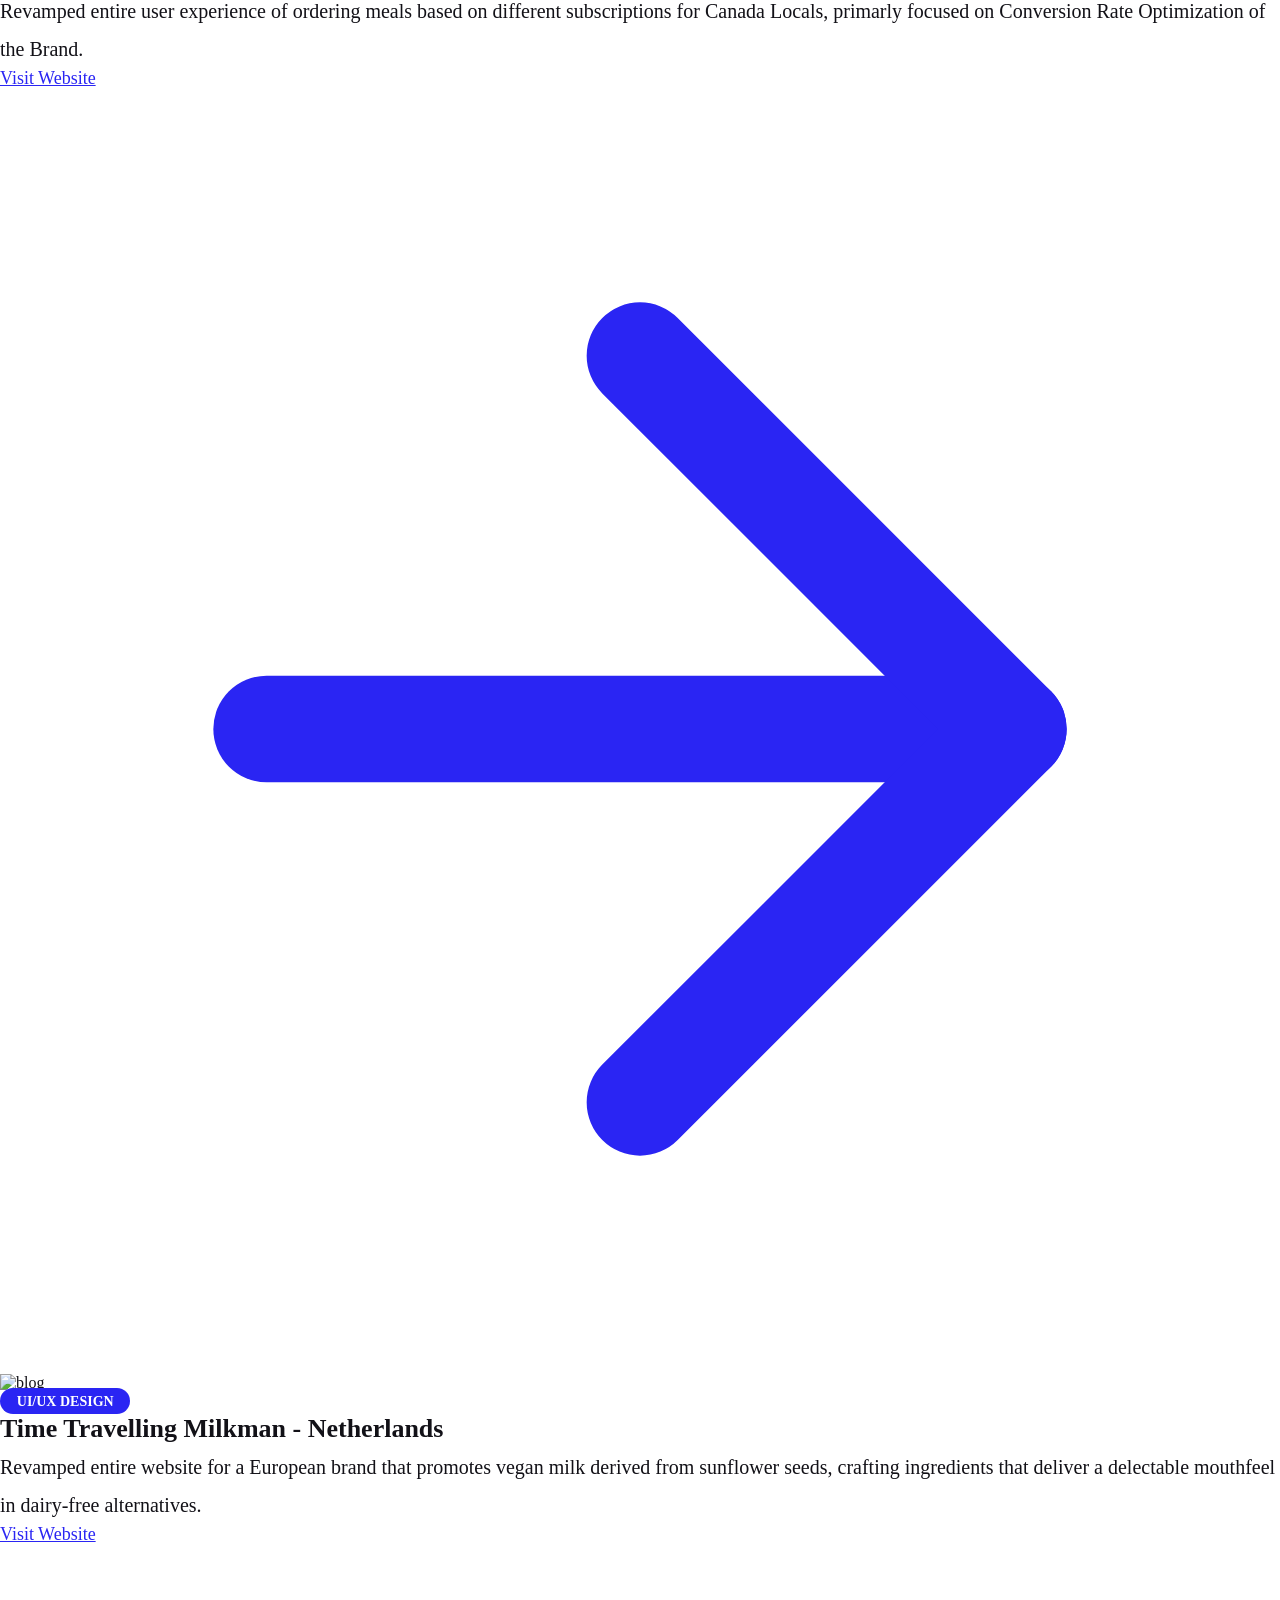
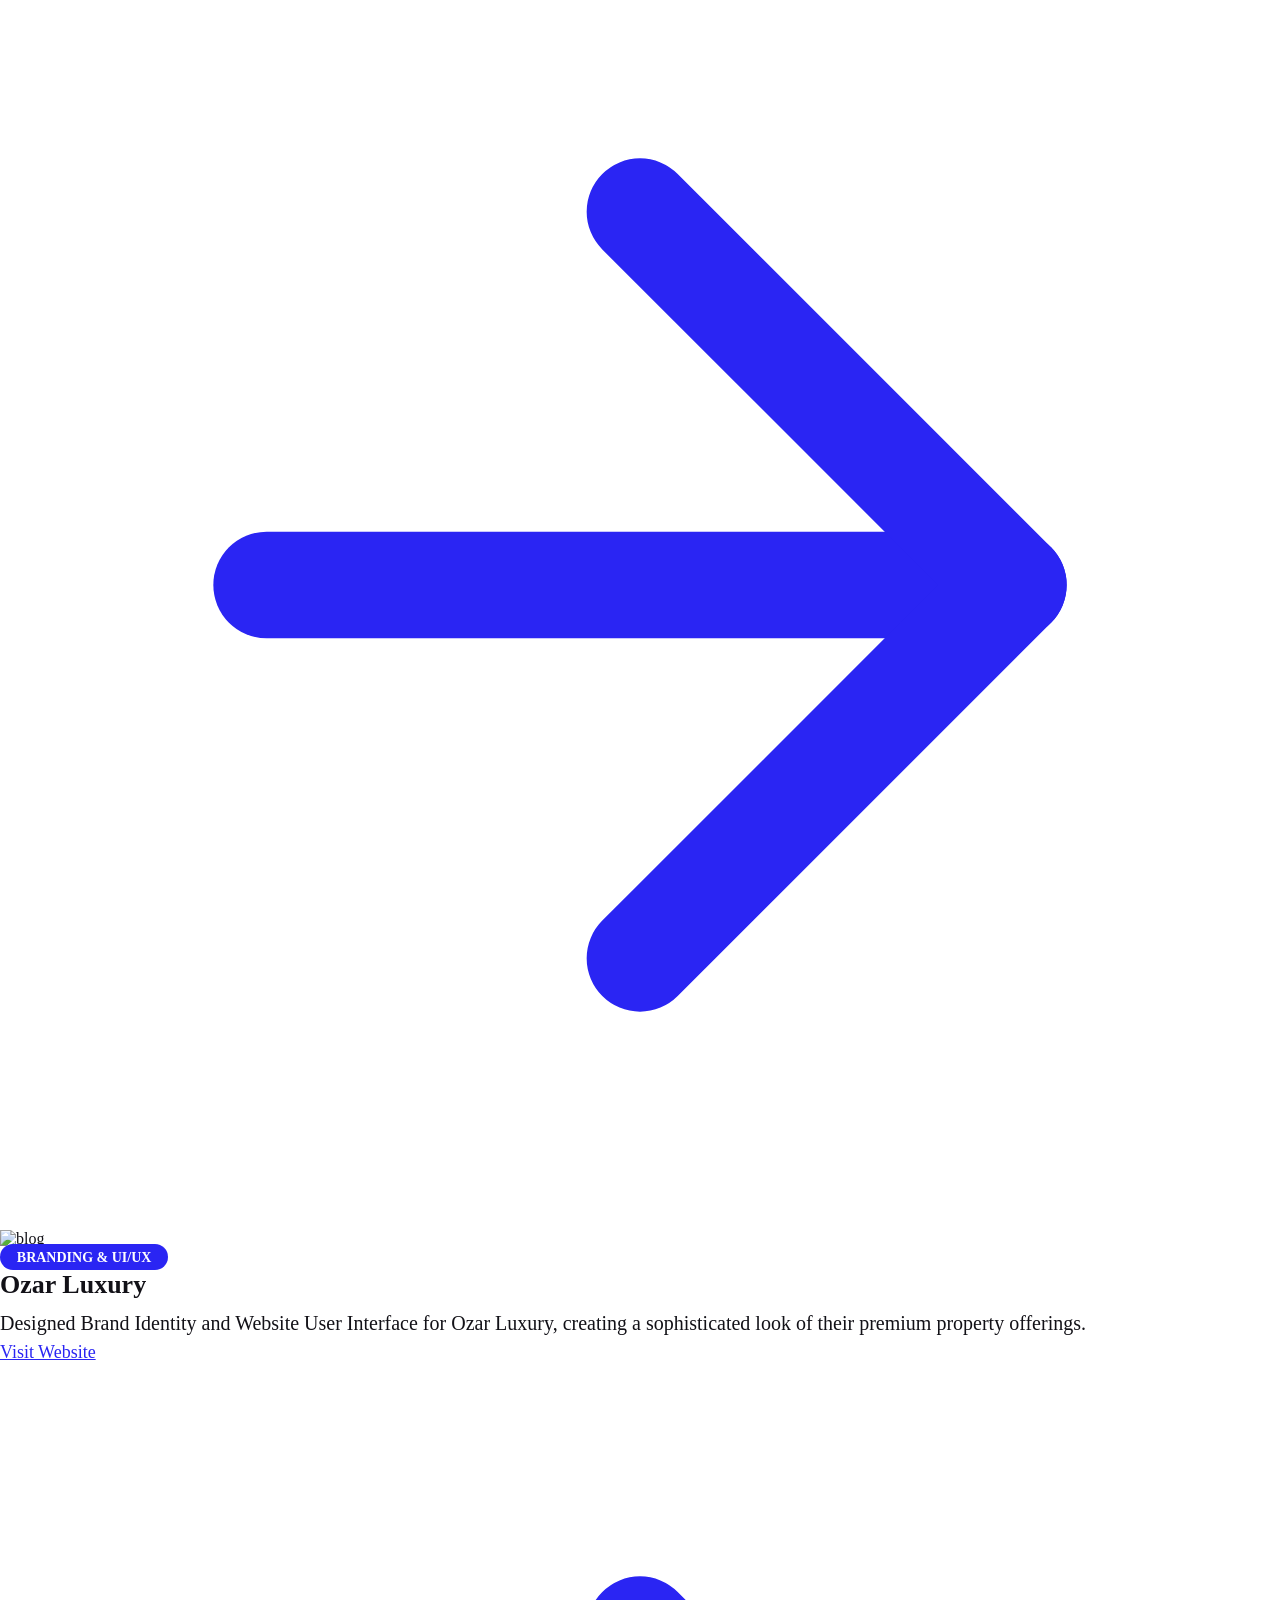
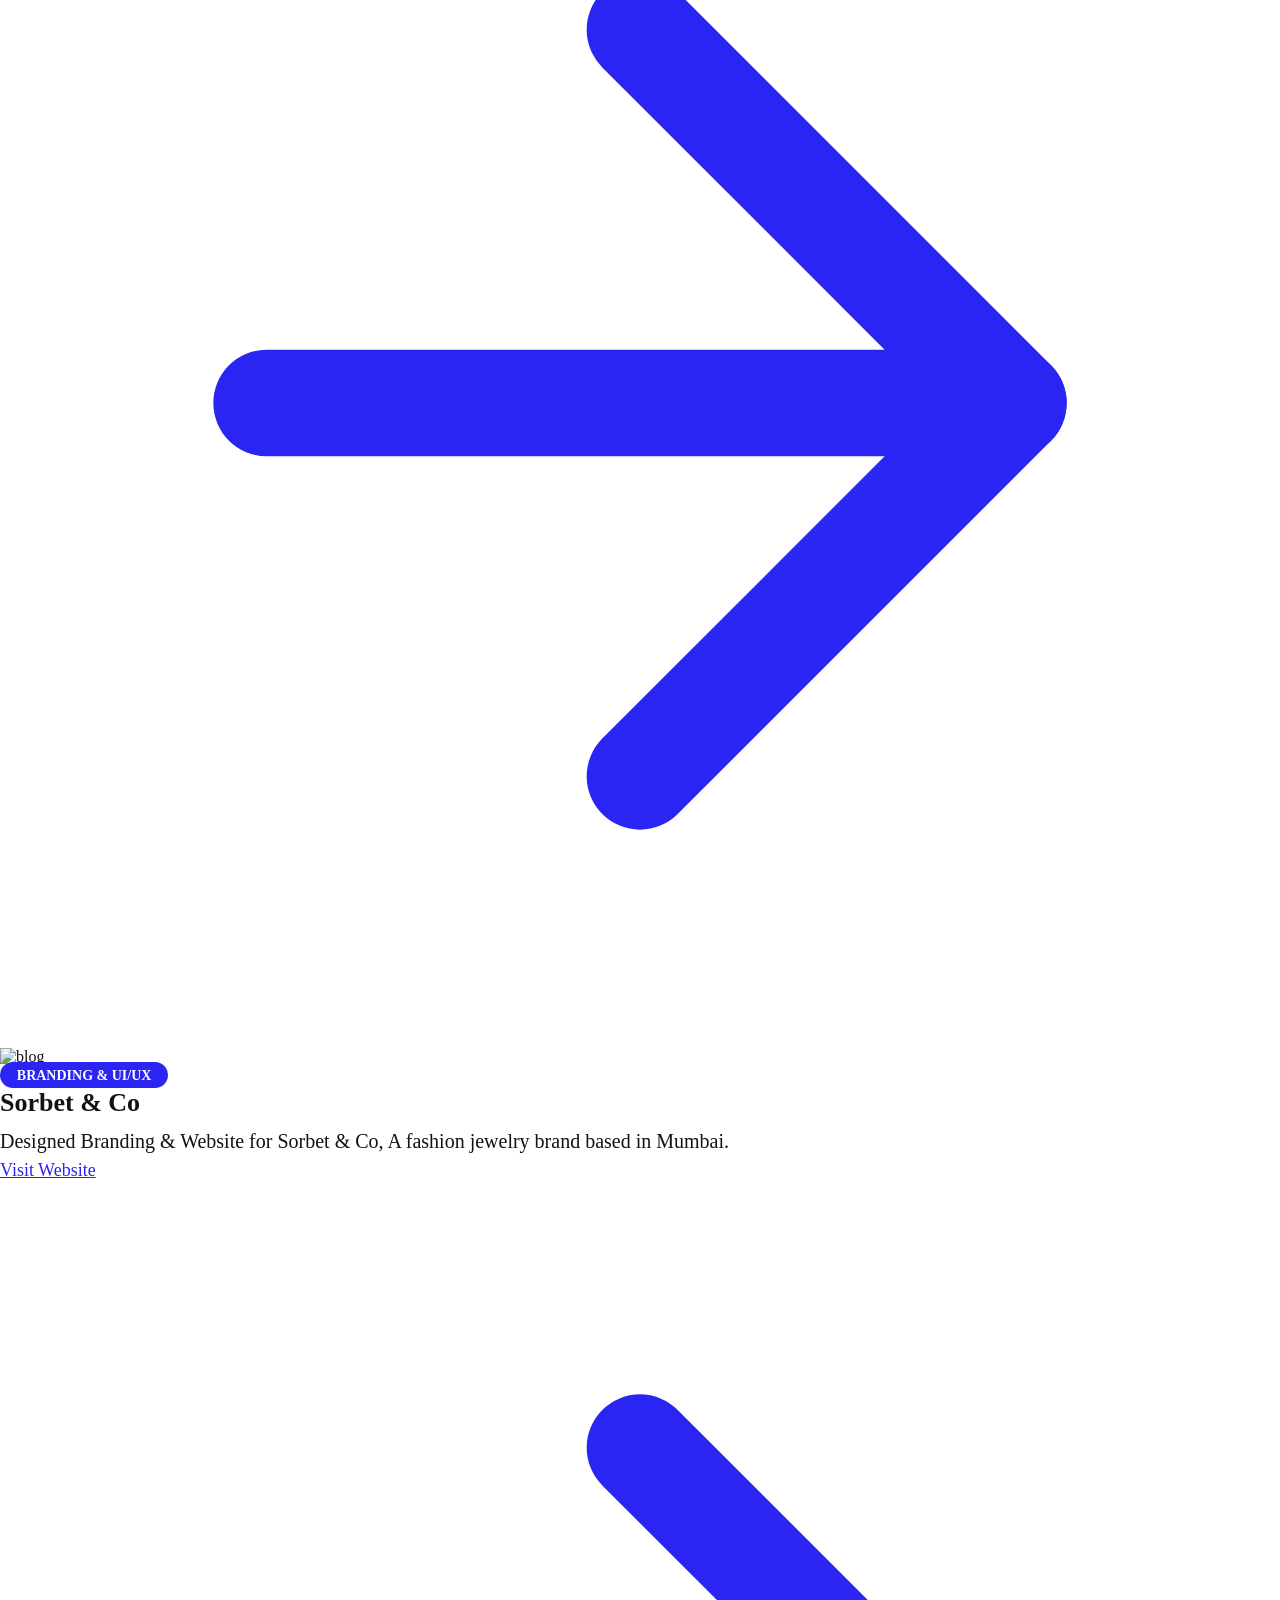
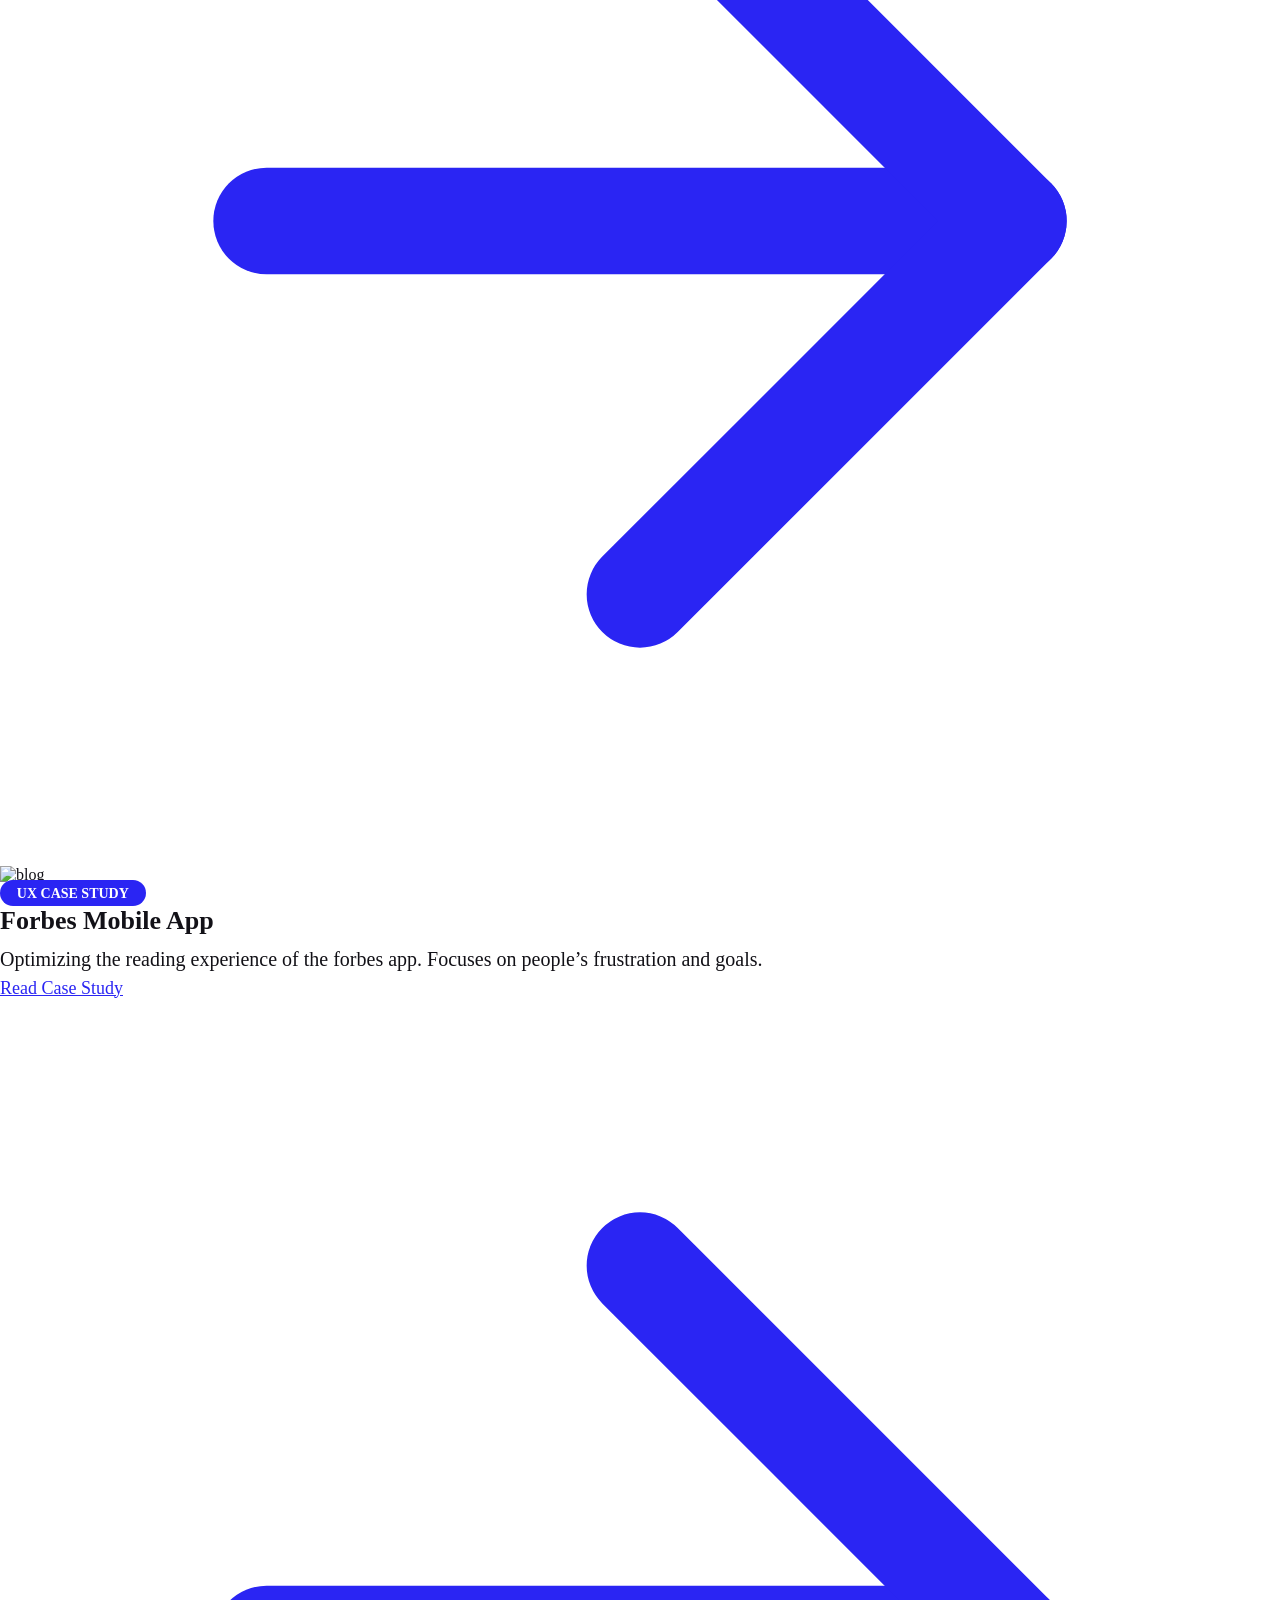
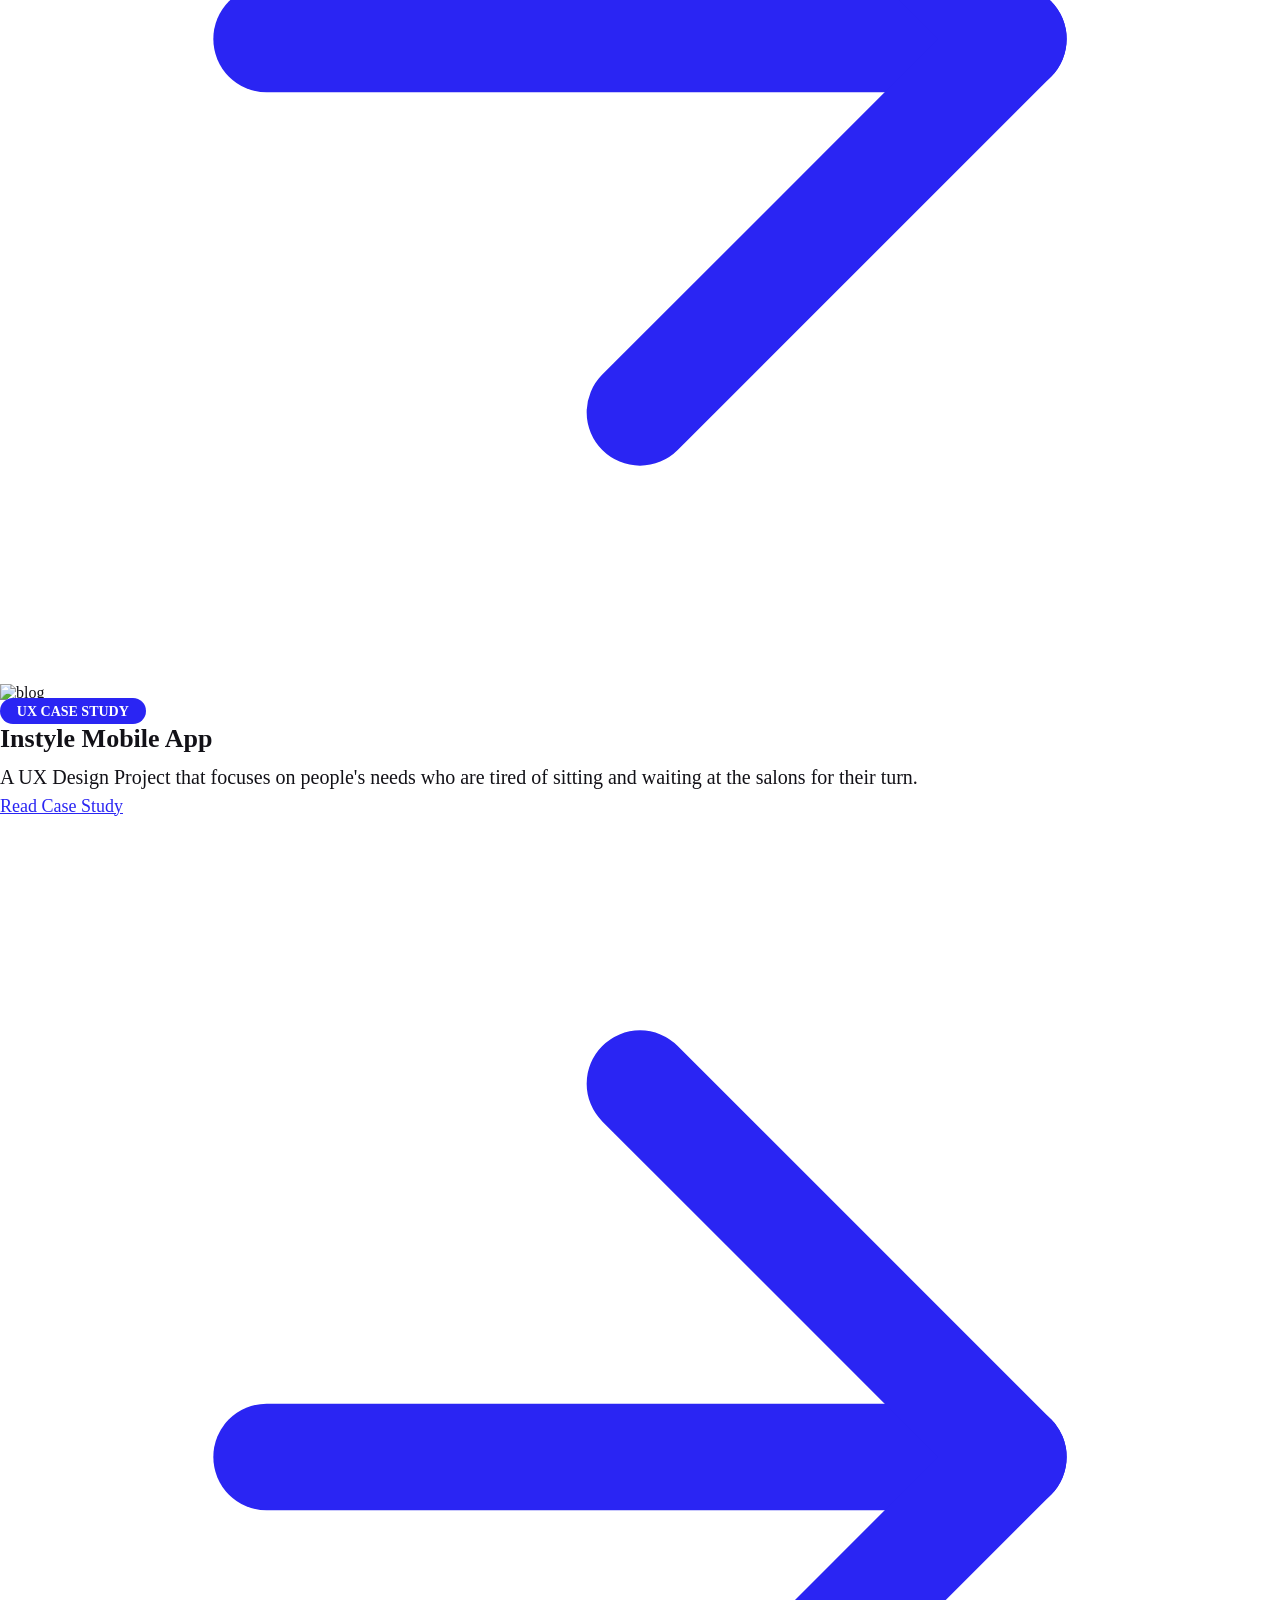
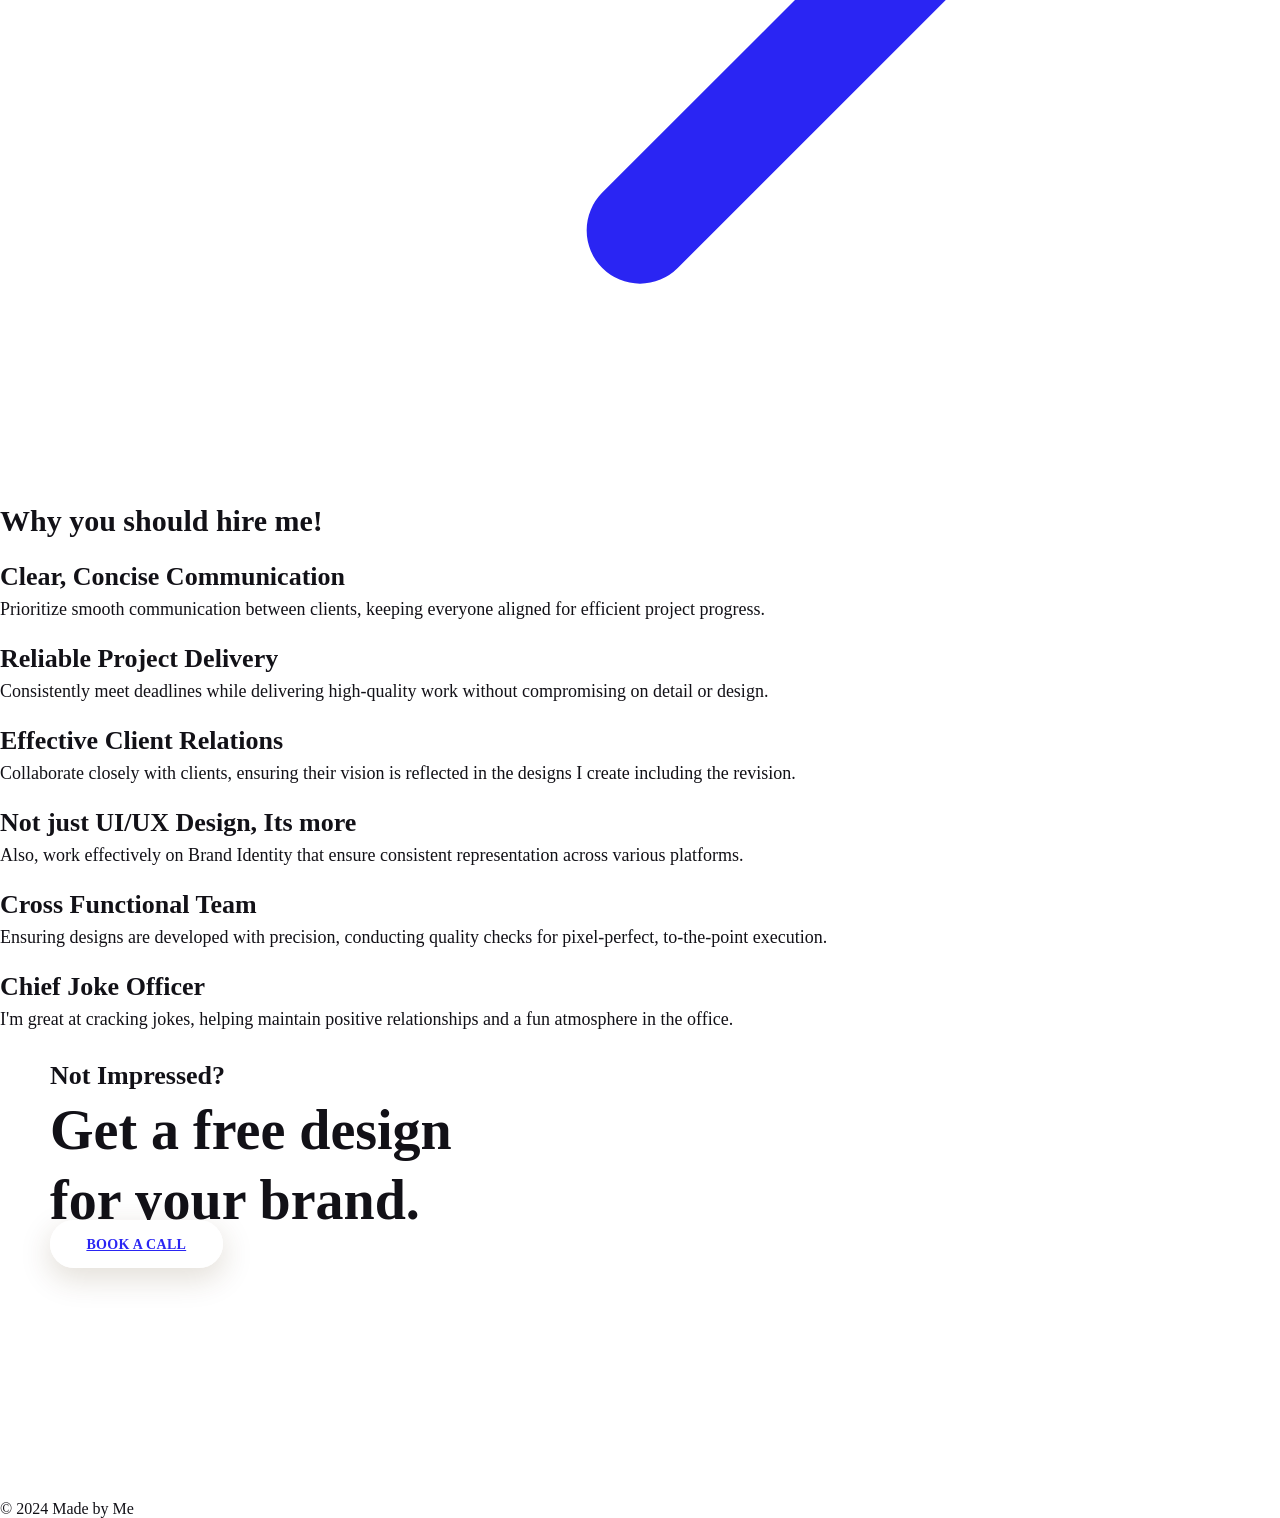
==== commit 15dfc9a2: "projects update" ====
--- a/index.html
+++ b/index.html
@@ -98,7 +98,6 @@
         y.parentNode.insertBefore(t, y);
       })(window, document, "clarity", "script", "dnafoktnzh");
     </script>
-    
   </head>
 
   <body>
@@ -118,28 +117,34 @@
     <div class="custom__cursor__outer"></div>
     <div class="custom__cursor__inner"></div>
     <div class="wrapper">
-      <nav class="mt-4">
+      <nav class="">
         <div class="mx-auto">
           <div class="flex">
             <div class="flex wrapper justify-between px-4 py-4">
-              <div class="md:hidden md:flex items-center space-x-1">
-                <a href="#work" class="caption py-4 px-2"><span>Work</span></a>
+              <div class="hidden md:flex items-center space-x-1">
+                <a href="index.html" class="caption py-4 px-2"
+                  ><span>Work</span></a
+                >
                 <a href="about.html" class="caption py-4 px-2"
                   ><span>About</span></a
                 >
+                <a href="products.html" class="caption py-4 px-2"
+                  ><span>Products</span></a
+                >
                 <a href="contact.html" class="caption py-4 px-2"
                   ><span>Contact</span></a
                 >
               </div>
 
               <!-- Primary Navbar items -->
-              <div class="md:flex items-center space-x-1">
-                <a href="index.html" class="flex items-center logo">
+              <!-- Centered logo -->
+              <div class="lg:absolute lg:left-1/2 transform-translate-x-1/2 md:relative">
+                <a href="index.html" class="flex items-center">
                   <img src="./res/icons/logo.svg" alt="" draggable="false" />
                 </a>
               </div>
 
-              <div class="md:hidden md:flex items-center">
+              <div class="hidden md:flex items-center">
                 <span
                   class="inline-flex sm:ml-auto sm:mt-0 mt-4 justify-center sm:justify-start"
                 >
@@ -149,7 +154,7 @@
                       href="https://www.behance.net/uxrishu"
                       target="_blank"
                     >
-                      <span class="social text-xl"
+                      <span class="text-xl"
                         ><i class="fa-brands fa-behance"></i
                       ></span>
                     </a>
@@ -158,7 +163,7 @@
                       href="https://www.linkedin.com/in/uxrishu/"
                       target="_blank"
                     >
-                      <span class="social text-xl"
+                      <span class="text-xl"
                         ><i class="fa-brands fa-linkedin-in"></i>
                       </span>
                     </a>
@@ -167,7 +172,7 @@
                       href="https://github.com/uxrishu"
                       target="_blank"
                     >
-                      <span class="social text-xl"
+                      <span class="text-xl"
                         ><i class="fa-brands fa-github"></i
                       ></span>
                     </a>
@@ -205,6 +210,13 @@
             <li>
               <a href="about.html" class="caption m-2 transition duration-300"
                 >About</a
+              >
+            </li>
+            <li>
+              <a
+                href="products.html"
+                class="caption m-2 transition duration-300"
+                >Products</a
               >
             </li>
             <li>
@@ -263,7 +275,7 @@
             </div>
           </div>
           <img
-            class="uxrishu-img"
+            class="uxrishu-img rounded-full"
             src="./res/images/Rishabh Singh - UIUX Designer 02.png"
             alt=""
           />
@@ -285,12 +297,24 @@
         <div class="slide-track">
           <div class="slide"><img src="./res/client_logo/Beanly.svg" /></div>
           <div class="slide"><img src="./res/client_logo/Nutriseed.svg" /></div>
-          <div class="slide"><img src="./res/client_logo/Tribe Kids.svg" /></div>
-          <div class="slide"><img src="./res/client_logo/Sorbet Logo.svg" /></div>
-          <div class="slide"><img src="./res/client_logo/Golden Wedding Fair.svg" /></div>
-          <div class="slide"><img src="./res/client_logo/Time Travelling Milkman.svg" /></div>
-          <div class="slide"><img src="./res/client_logo/Startup Movers.svg" /></div>
-          <div class="slide"><img src="./res/client_logo/Ozar Luxury.svg" /></div>
+          <div class="slide">
+            <img src="./res/client_logo/Tribe Kids.svg" />
+          </div>
+          <div class="slide">
+            <img src="./res/client_logo/Sorbet Logo.svg" />
+          </div>
+          <div class="slide">
+            <img src="./res/client_logo/Golden Wedding Fair.svg" />
+          </div>
+          <div class="slide">
+            <img src="./res/client_logo/Time Travelling Milkman.svg" />
+          </div>
+          <div class="slide">
+            <img src="./res/client_logo/Startup Movers.svg" />
+          </div>
+          <div class="slide">
+            <img src="./res/client_logo/Ozar Luxury.svg" />
+          </div>
           <div class="slide"><img src="./res/client_logo/Bluebook.svg" /></div>
           <div class="slide"><img src="./res/client_logo/Dibha.svg" /></div>
           <div class="slide"><img src="./res/client_logo/Eurumme.svg" /></div>
@@ -299,13 +323,19 @@
           <div class="slide"><img src="./res/client_logo/Organity.svg" /></div>
           <div class="slide"><img src="./res/client_logo/Pincode.svg" /></div>
           <div class="slide"><img src="./res/client_logo/Qurist.svg" /></div>
-          <div class="slide"><img src="./res/client_logo/Greenleaf - gleaf.svg" /></div>
+          <div class="slide">
+            <img src="./res/client_logo/Greenleaf - gleaf.svg" />
+          </div>
           <div class="slide"><img src="./res/client_logo/Ruchoks.svg" /></div>
-          <div class="slide"><img src="./res/client_logo/Ruhe  Stays.svg" /></div>
+          <div class="slide">
+            <img src="./res/client_logo/Ruhe  Stays.svg" />
+          </div>
           <div class="slide"><img src="./res/client_logo/Ohcha.svg" /></div>
           <div class="slide"><img src="./res/client_logo/Urth.svg" /></div>
           <div class="slide"><img src="./res/client_logo/Farmerr.svg" /></div>
-          <div class="slide"><img src="./res/client_logo/Digi Buggy.svg" /></div>
+          <div class="slide">
+            <img src="./res/client_logo/Digi Buggy.svg" />
+          </div>
         </div>
       </div>
       <!--Service Section-->
@@ -406,7 +436,85 @@
             <div class="lg:mt-10 md:mt-6 sm:mt-0 case-study p-6 md:w-1/2">
               <div class="h-full overflow-hidden">
                 <img
-                  class="case-study-cover lg:h-96 md:h-64 w-full object-cover object-center rounded-2xl"
+                  class="case-study-cover lg:h-auto md:h-64 w-full object-cover object-center rounded-2xl"
+                  src="./res/images/Siera Sky - Real Estate Brand.png"
+                  alt="blog"
+                  draggable="false"
+                />
+                <div class="py-4">
+                  <h3 class="tracking-widest tags">Branding & UI/UX</h3>
+                  <h2 class="title mt-2">Siera Sky - Real Estate</h2>
+                  <p class="leading-relaxed mb-3 subtitle">
+                    Revamped the brand identity of a Goa-based real estate
+                    company, giving it a fresh, modern look and designing a
+                    seamless, user-friendly website UI/UX.
+                  </p>
+                  <div class="items-center">
+                    <a
+                      target="_blank"
+                      href="https://sierasky.com/"
+                      class="mt-2 inline-flex items-center md:mb-2 lg:mb-0 secondary-button"
+                      >Visit Website
+                      <svg
+                        class="w-4 h-4 ml-2"
+                        viewBox="0 0 24 24"
+                        stroke="currentColor"
+                        stroke-width="2"
+                        fill="none"
+                        stroke-linecap="round"
+                        stroke-linejoin="round"
+                      >
+                        <path d="M5 12h14"></path>
+                        <path d="M12 5l7 7-7 7"></path>
+                      </svg>
+                    </a>
+                  </div>
+                </div>
+              </div>
+            </div>
+
+            <div class="lg:mt-10 md:mt-6 sm:mt-0 case-study p-6 md:w-1/2">
+              <div class="h-full overflow-hidden">
+                <img
+                  class="case-study-cover lg:h-auto md:h-64 w-full object-cover object-center rounded-2xl"
+                  src="./res/images/one8commune.webp"
+                  alt="blog"
+                  draggable="false"
+                />
+                <div class="py-4">
+                  <h3 class="tracking-widest tags">UI Design</h3>
+                  <h2 class="title mt-2">One8 Commune</h2>
+                  <p class="leading-relaxed mb-3 subtitle">
+                    Designed One8 Commune Website for Virat's Restaurants, keeping the aesthetics of the Restaurants and to get booking over the website.
+                  </p>
+                  <div class="items-center">
+                    <a
+                      target="_blank"
+                      href="https://one8commune.co.in/"
+                      class="mt-2 inline-flex items-center md:mb-2 lg:mb-0 secondary-button"
+                      >Visit Website
+                      <svg
+                        class="w-4 h-4 ml-2"
+                        viewBox="0 0 24 24"
+                        stroke="currentColor"
+                        stroke-width="2"
+                        fill="none"
+                        stroke-linecap="round"
+                        stroke-linejoin="round"
+                      >
+                        <path d="M5 12h14"></path>
+                        <path d="M12 5l7 7-7 7"></path>
+                      </svg>
+                    </a>
+                  </div>
+                </div>
+              </div>
+            </div>
+
+            <!-- <div class="lg:mt-10 md:mt-6 sm:mt-0 case-study p-6 md:w-1/2">
+              <div class="h-full overflow-hidden">
+                <img
+                  class="case-study-cover lg:h-auto md:h-64 w-full object-cover object-center rounded-2xl"
                   src="./res/images/Urth - The green company.png"
                   alt="blog"
                   draggable="false"
@@ -440,21 +548,59 @@
                   </div>
                 </div>
               </div>
-            </div>
+            </div> -->
 
             <div class="lg:mt-10 md:mt-6 sm:mt-0 case-study p-6 md:w-1/2">
               <div class="h-full overflow-hidden">
                 <img
-                  class="case-study-cover lg:h-96 md:h-64 w-full object-cover object-center rounded-2xl"
-                  src="./res/images/Time Travelling Milkman.png"
+                  class="case-study-cover lg:h-auto md:h-64 w-full object-cover object-center rounded-2xl"
+                  src="./res/images/Fuel your body - Canada.webp"
                   alt="blog"
                   draggable="false"
                 />
                 <div class="py-4">
                   <h3 class="tracking-widest tags">UI/UX DESIGN</h3>
-                  <h2 class="title mt-2">Time Travelling Milkman</h2>
+                  <h2 class="title mt-2">Fuel Your Body - Canada</h2>
                   <p class="leading-relaxed mb-3 subtitle">
-                    A European brand that promotes vegan milk derived from
+                    Revamped entire user experience of ordering meals based on different subscriptions for Canada Locals, primarly focused on Conversion Rate Optimization of the Brand.
+                  </p>
+                  <div class="items-center">
+                    <a
+                      target="_blank"
+                      href="http://eatfyb.ca"
+                      class="mt-2 inline-flex items-center md:mb-2 lg:mb-0 secondary-button"
+                      >Visit Website
+                      <svg
+                        class="w-4 h-4 ml-2"
+                        viewBox="0 0 24 24"
+                        stroke="currentColor"
+                        stroke-width="2"
+                        fill="none"
+                        stroke-linecap="round"
+                        stroke-linejoin="round"
+                      >
+                        <path d="M5 12h14"></path>
+                        <path d="M12 5l7 7-7 7"></path>
+                      </svg>
+                    </a>
+                  </div>
+                </div>
+              </div>
+            </div>
+
+            <div class="lg:mt-10 md:mt-6 sm:mt-0 case-study p-6 md:w-1/2">
+              <div class="h-full overflow-hidden">
+                <img
+                  class="case-study-cover lg:h-auto md:h-64 w-full object-cover object-center rounded-2xl"
+                  src="./res/images/Time Travelling Milkman.png"
+                  alt="blog"
+                  draggable="false"
+                />
+                <div class="py-4">
+                  <h3 class="tracking-widest tags">UI/UX DESIGN</h3>
+                  <h2 class="title mt-2">Time Travelling Milkman - Netherlands</h2>
+                  <p class="leading-relaxed mb-3 subtitle">
+                    Revamped entire website for a European brand that promotes vegan milk derived from
                     sunflower seeds, crafting ingredients that deliver a
                     delectable mouthfeel in dairy-free alternatives.
                   </p>
@@ -485,7 +631,7 @@
             <div class="lg:mt-10 md:mt-6 sm:mt-0 case-study p-6 md:w-1/2">
               <div class="h-full overflow-hidden">
                 <img
-                  class="case-study-cover lg:h-96 md:h-64 w-full object-cover object-center rounded-2xl"
+                  class="case-study-cover lg:h-auto md:h-64 w-full object-cover object-center rounded-2xl"
                   src="./res/images/Ozar Luxury.png"
                   alt="blog"
                   draggable="false"
@@ -494,7 +640,7 @@
                   <h3 class="tracking-widest tags">BRANDING & UI/UX</h3>
                   <h2 class="title mt-2">Ozar Luxury</h2>
                   <p class="leading-relaxed mb-3 subtitle">
-                    Designed Brand Identity and Website for Ozar Luxury,
+                    Designed Brand Identity and Website User Interface for Ozar Luxury,
                     creating a sophisticated look of their premium property
                     offerings.
                   </p>
@@ -525,7 +671,7 @@
             <div class="lg:mt-10 md:mt-6 sm:mt-0 case-study p-6 md:w-1/2">
               <div class="h-full overflow-hidden">
                 <img
-                  class="case-study-cover lg:h-96 md:h-64 w-full object-cover object-center rounded-2xl"
+                  class="case-study-cover lg:h-auto md:h-64 w-full object-cover object-center rounded-2xl"
                   src="./res/images/Sorbet & Co.png"
                   alt="blog"
                   draggable="false"
@@ -564,7 +710,7 @@
             <div class="lg:mt-10 md:mt-6 sm:mt-0 case-study p-6 md:w-1/2">
               <div class="h-full overflow-hidden">
                 <img
-                  class="case-study-cover lg:h-96 md:h-64 w-full object-cover object-center rounded-2xl"
+                  class="case-study-cover lg:h-auto md:h-64 w-full object-cover object-center rounded-2xl"
                   src="./res/images/Forbes Case Study.png"
                   alt="blog"
                   draggable="false"
@@ -602,7 +748,7 @@
             <div class="lg:mt-10 md:mt-6 sm:mt-0 case-study p-6 md:w-1/2">
               <div class="h-full overflow-hidden">
                 <img
-                  class="case-study-cover lg:h-96 md:h-64 w-full object-cover object-center rounded-2xl"
+                  class="case-study-cover lg:h-auto md:h-64 w-full object-cover object-center rounded-2xl"
                   src="./res/images/Instyle Salon.png"
                   alt="blog"
                   draggable="false"
--- a/style/style.css
+++ b/style/style.css
@@ -0,0 +1,422 @@
+@font-face {
+  font-family: "FontA";
+  src: url("../res/Fonts/NeueMontreal-Regular.otf");
+}
+@font-face {
+  font-family: "FontB";
+  src: url("../res/Fonts/FontB.ttf");
+}
+* {
+  padding: 0;
+  margin: 0;
+  box-sizing: border-box;
+  scroll-behavior: smooth;
+}
+
+::-moz-selection {
+  background-color: #2a25f3;
+  color: #ffffff;
+}
+
+::selection {
+  background-color: #2a25f3;
+  color: #ffffff;
+}
+
+.preloader {
+  position: absolute;
+  top: 0;
+  left: 0;
+  width: 100%;
+  height: 100%;
+  background-color: #2a25f3;
+  color: #ffffff;
+  z-index: 9999;
+}
+.preloader p {
+  position: absolute;
+  text-transform: uppercase;
+  letter-spacing: 0.5px;
+  font-family: "FontB";
+  top: 40%;
+  left: 50%;
+  transform: translate(-50%, 50%);
+  font-size: 20px;
+}
+
+.wrapper {
+  max-width: 1300px;
+  width: 100%;
+  align-items: center;
+  margin: 0em auto;
+}
+
+body {
+  color: #121117;
+  font-family: "FontB";
+  overflow-x: hidden;
+}
+
+.logo {
+  width: 120px;
+  height: auto;
+}
+
+.yellow {
+  color: #2a25f3;
+}
+
+.primary-button {
+  color: #ffffff;
+  background-color: #2a25f3;
+  font-size: 14px;
+  font-weight: bolder;
+  font-family: "FontB";
+  text-transform: uppercase;
+  letter-spacing: 0.3px;
+  padding: 1.2em 2.6em;
+  border-radius: 40px;
+  box-shadow: 0px 10px 30px 2px rgba(77, 49, 0, 0.15);
+}
+
+.primary-button:hover {
+  transition: 300ms ease-out;
+  background-color: #121117;
+  color: #ffffff;
+}
+
+.secondary-button {
+  color: #2a25f3;
+  font-family: "FontB";
+  font-size: 18px;
+}
+
+.teritary-button {
+  background-color: #ffffff;
+  color: #2a25f3;
+  font-family: "FontB";
+  font-size: 14px;
+  font-weight: bolder;
+  text-transform: uppercase;
+  letter-spacing: 0.3px;
+  padding: 1.2em 2.6em;
+  border-radius: 40px;
+  box-shadow: 0px 10px 30px 2px rgba(77, 49, 0, 0.15);
+}
+
+.fa-linkedin-in,
+.fa-github,
+.fa-behance {
+  transform: scale(1.2);
+}
+
+.fa-envelope {
+  border-radius: 50%;
+  padding: 1em;
+  color: #ffffff;
+  transform: scale(1.5);
+  background-color: #2a25f3;
+}
+
+.fa-envelope:hover {
+  transition: 300ms ease-out;
+  background-color: #121117;
+  color: #ffffff;
+}
+
+.fa-brands:hover {
+  transition: 300ms ease-out;
+  color: #2a25f3;
+}
+
+.hero-section {
+  grid-column-gap: 40px;
+  grid-row-gap: 25px;
+  flex-flow: column-reverse;
+  justify-content: space-between;
+  align-items: center;
+  height: auto;
+  padding-left: 20px;
+}
+
+.uxrishu-img {
+  width: 360px;
+  height: 360px;
+  -o-object-fit: cover;
+     object-fit: cover;
+}
+
+#myImg {
+  width: 220px;
+  height: 220px;
+}
+
+.service-box-1 {
+  border: 2px rgba(74, 0, 224, 0.13) solid;
+  background: #fee7fe;
+}
+
+.service-box-2 {
+  border: 2px rgba(74, 0, 224, 0.13) solid;
+  background: #f1efe1;
+  display: flex;
+  flex-direction: column-reverse;
+  flex-flow: column-reverse;
+}
+
+.service-box-3 {
+  border: 2px rgba(74, 0, 224, 0.13) solid;
+  background: #d4effa;
+}
+
+.service-box {
+  border-radius: 30px;
+  border-width: 2px;
+}
+.service-box img {
+  -o-object-fit: contain;
+     object-fit: contain;
+  width: auto;
+}
+
+.service-subtitle {
+  font-size: 18px;
+  line-height: 26px;
+  font-family: "FontB";
+}
+
+.heading {
+  font-size: 30px;
+  line-height: 38px;
+  font-family: "FontA";
+}
+
+.box {
+  width: auto;
+  height: auto;
+  padding: 6px 15px;
+  border-radius: 70px;
+  border: 1px #2a25f3 solid;
+  background: #eaeafe;
+  color: #2a25f3;
+}
+
+.icons {
+  background-color: rgba(40, 37, 243, 0.4941176471);
+  color: #121117;
+}
+
+.line {
+  padding: 1px;
+  background-color: #2a25f3;
+}
+
+.last-cta-card {
+  height: 450px;
+  width: 100%;
+  background-size: cover;
+  background-repeat: no-repeat;
+  background-position: center;
+  position: relative;
+  border-radius: 40px;
+}
+
+@media only screen and (min-width: 768px) {
+  .last-cta-card {
+    background-image: url("../res/images/Last CTA.png");
+  }
+  .last-cta-card .cta-detail {
+    position: absolute;
+    top: 25px;
+    left: 50px;
+    right: 25px;
+  }
+}
+@media only screen and (max-width: 767px) {
+  .last-cta-card {
+    background-image: url("../res/images/Last CTA mobile.png");
+    width: 96%;
+    margin: 0 auto;
+  }
+  .last-cta-card .cta-detail {
+    position: absolute;
+    top: 10px;
+    left: 20px;
+  }
+}
+.dot {
+  width: 4px;
+  height: 4px;
+  background-color: #121117;
+  opacity: 0.4;
+  border-radius: 50%;
+}
+
+.problem-solved {
+  background-color: #9af8ae;
+  color: #064614;
+  border-radius: 0 0 100px 0;
+}
+
+.big-title {
+  font-size: 56px;
+  line-height: 70px;
+  font-family: "FontA";
+}
+
+.title {
+  font-size: 26px;
+  line-height: 38px;
+  font-family: "FontA";
+}
+
+.subtitle {
+  font-size: 20px;
+  line-height: 38px;
+  font-family: "FontB";
+}
+
+.tags {
+  font-size: 14px;
+  font-family: "FontB";
+  text-transform: uppercase;
+  padding: 0.4em 1.2em;
+  background-color: #2a25f3;
+  color: #ffffff;
+  display: inline;
+  border-radius: 24px;
+}
+
+.caption {
+  font-size: 16px;
+  letter-spacing: 0.8px;
+  font-family: "FontB";
+  text-transform: uppercase;
+}
+
+.accent-col {
+  color: #2a25f3;
+}
+
+.show-at-small {
+  display: none;
+}
+.show-at-small .small-box {
+  background-color: rgba(32, 32, 184, 0.145);
+}
+
+#uparrow {
+  display: none;
+  text-decoration: none;
+  position: fixed;
+  z-index: 999;
+  top: 88%;
+  right: 10%;
+  width: 48px;
+  height: 48px;
+  padding-top: 12px;
+  background-color: #ffffff;
+  opacity: 0.7;
+  border: 1px solid #121117;
+  border-radius: 50%;
+  text-align: center;
+  align-items: center;
+  justify-content: center;
+  color: #121117;
+}
+
+@media only screen and (max-width: 930px) {
+  .big-title {
+    font-size: 42px;
+    line-height: 56px;
+  }
+  .title {
+    font-size: 20px;
+    line-height: 32px;
+  }
+  .subtitle {
+    font-size: 16px;
+    line-height: 32px;
+  }
+  .tags {
+    font-size: 10px;
+    padding: 0.4em 1.2em;
+  }
+  .caption {
+    font-size: 14px;
+    text-transform: uppercase;
+    letter-spacing: 0.3px;
+    word-spacing: 4px;
+  }
+  #uparrow {
+    display: block;
+  }
+}
+@media only screen and (max-width: 640px) {
+  .uxrishu-img {
+    width: 140px;
+    height: 140px;
+  }
+  .big-title {
+    font-size: 38px;
+    line-height: 50px;
+  }
+  #footer .footer-logo {
+    display: none;
+  }
+  .custom__cursor__inner,
+  .custom__cursor__outer {
+    display: none;
+  }
+  .prototype {
+    display: none;
+  }
+  .show-at-small {
+    display: block;
+  }
+  .show-at-small .small-box {
+    background-color: rgba(32, 32, 184, 0.145);
+  }
+}
+@media only screen and (max-width: 320px) {
+  .big-title {
+    font-size: 26px;
+    line-height: 40px;
+  }
+  .name {
+    font-size: 16px;
+  }
+}
+.mobile-menu {
+  color: #121117;
+}
+
+.mobile-nav-items li {
+  margin-top: 1em;
+}
+
+@keyframes scroll {
+  0% {
+    transform: translateX(0);
+  }
+  100% {
+    transform: translateX(-80%);
+  }
+}
+.slider {
+  margin: 0.6em auto;
+  overflow: hidden;
+  position: relative;
+  width: auto;
+}
+.slider .slide-track {
+  animation: scroll 20s linear infinite;
+  display: flex;
+  width: 6000px;
+  align-items: center;
+}
+.slider .slide {
+  width: 240px;
+  height: auto;
+  margin: 0em 2.5em;
+}/*# sourceMappingURL=style.css.map */
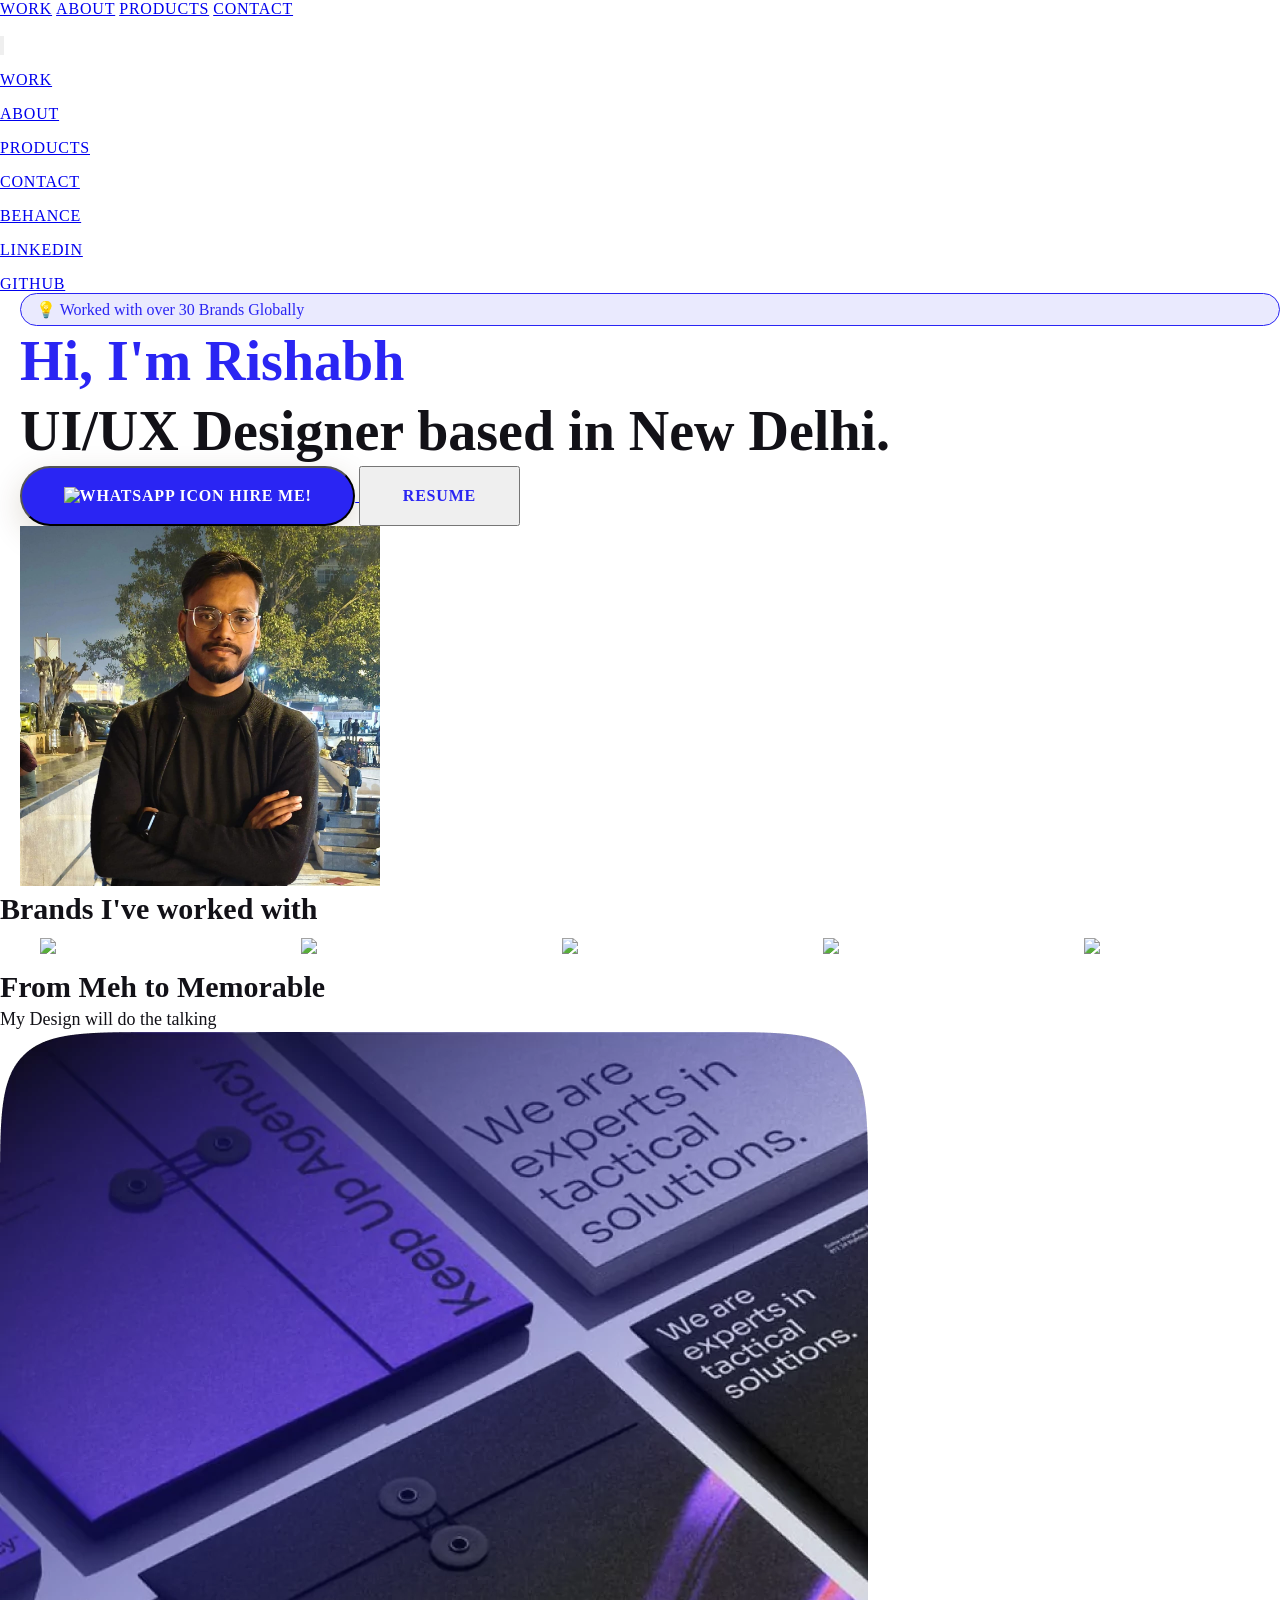
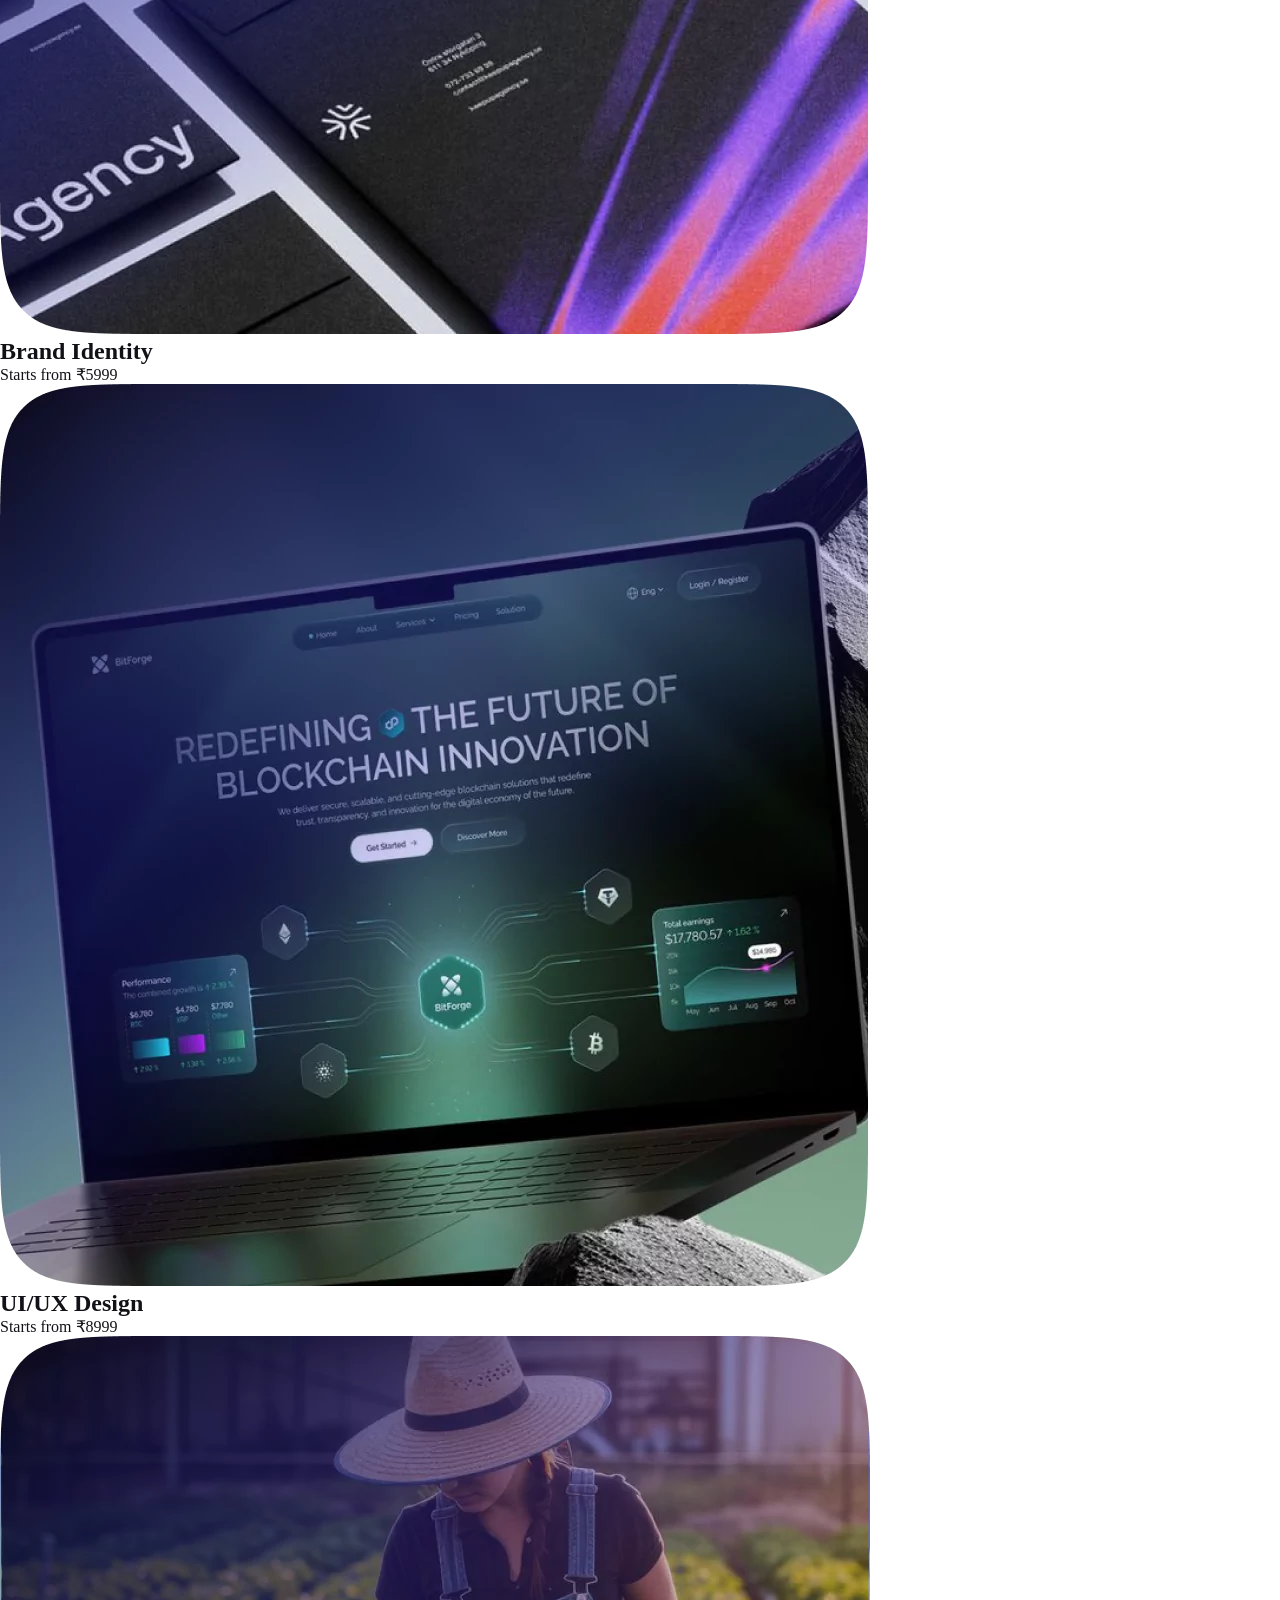
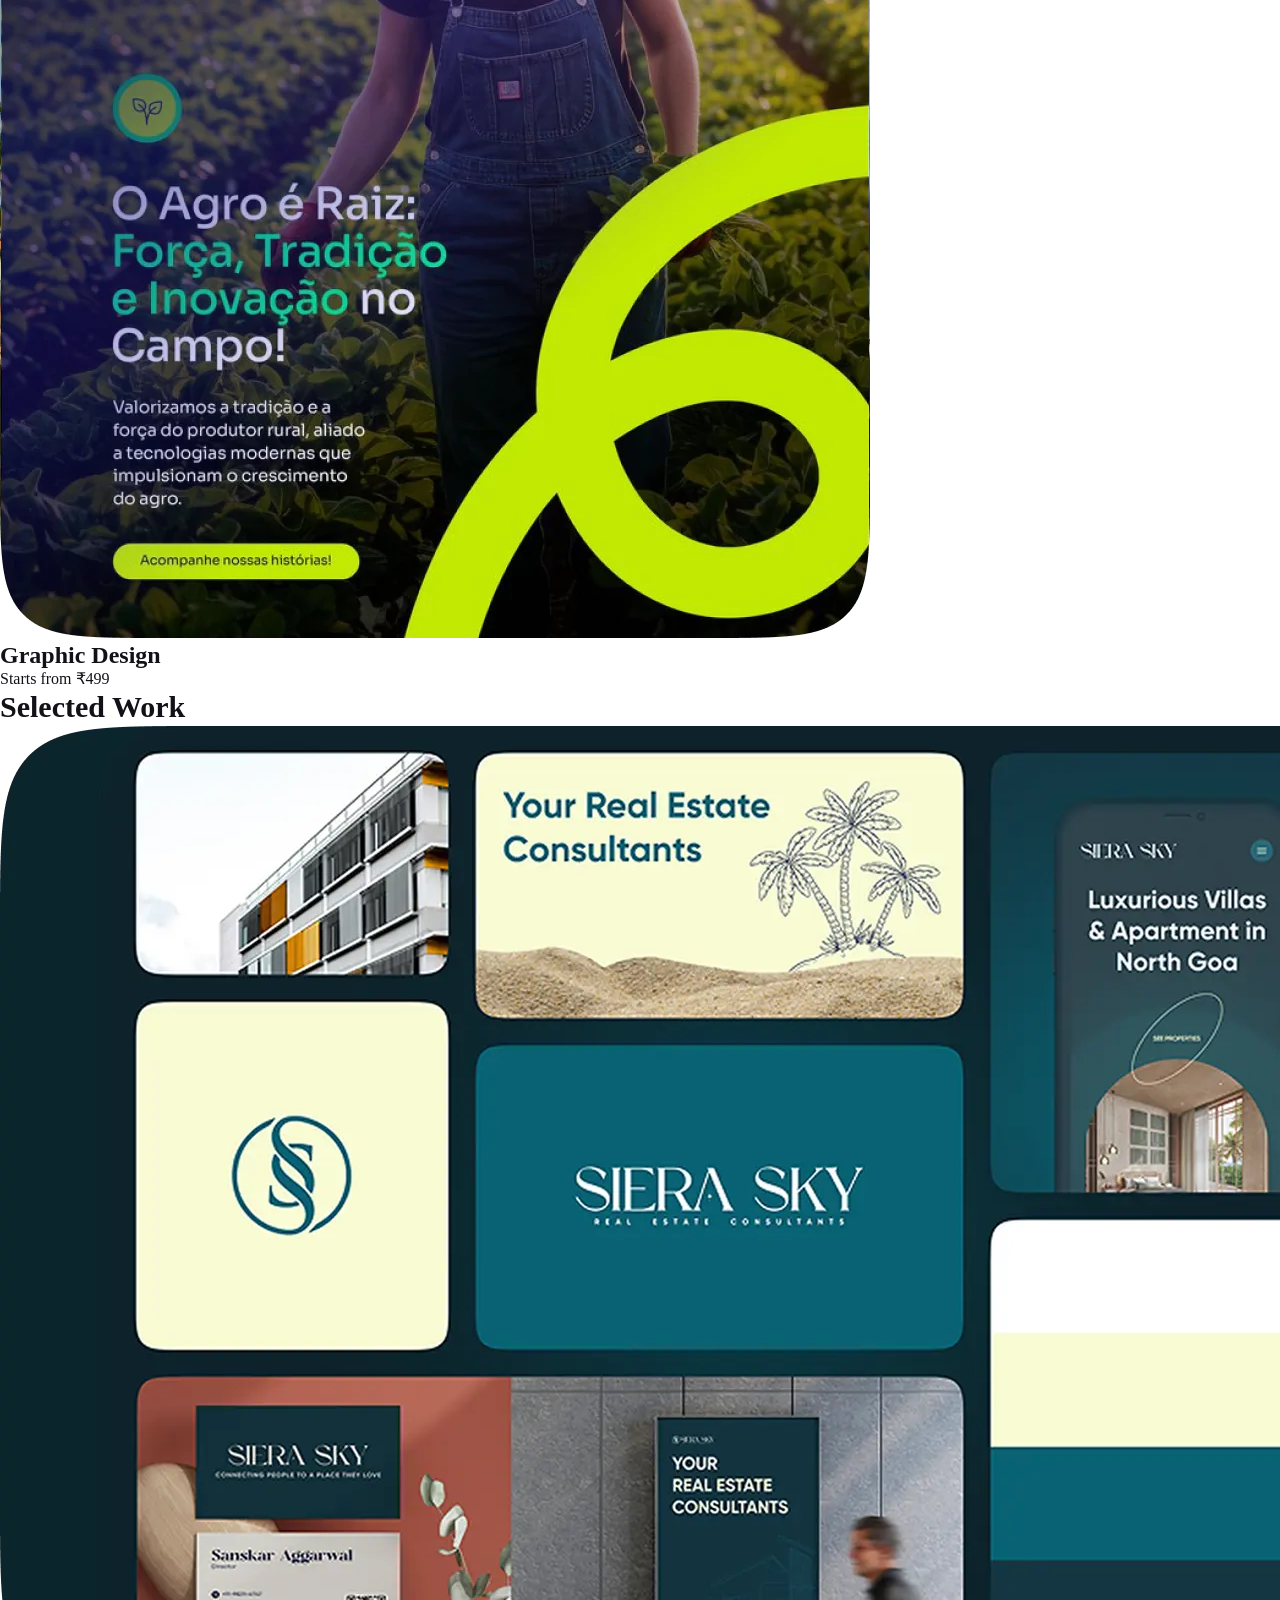
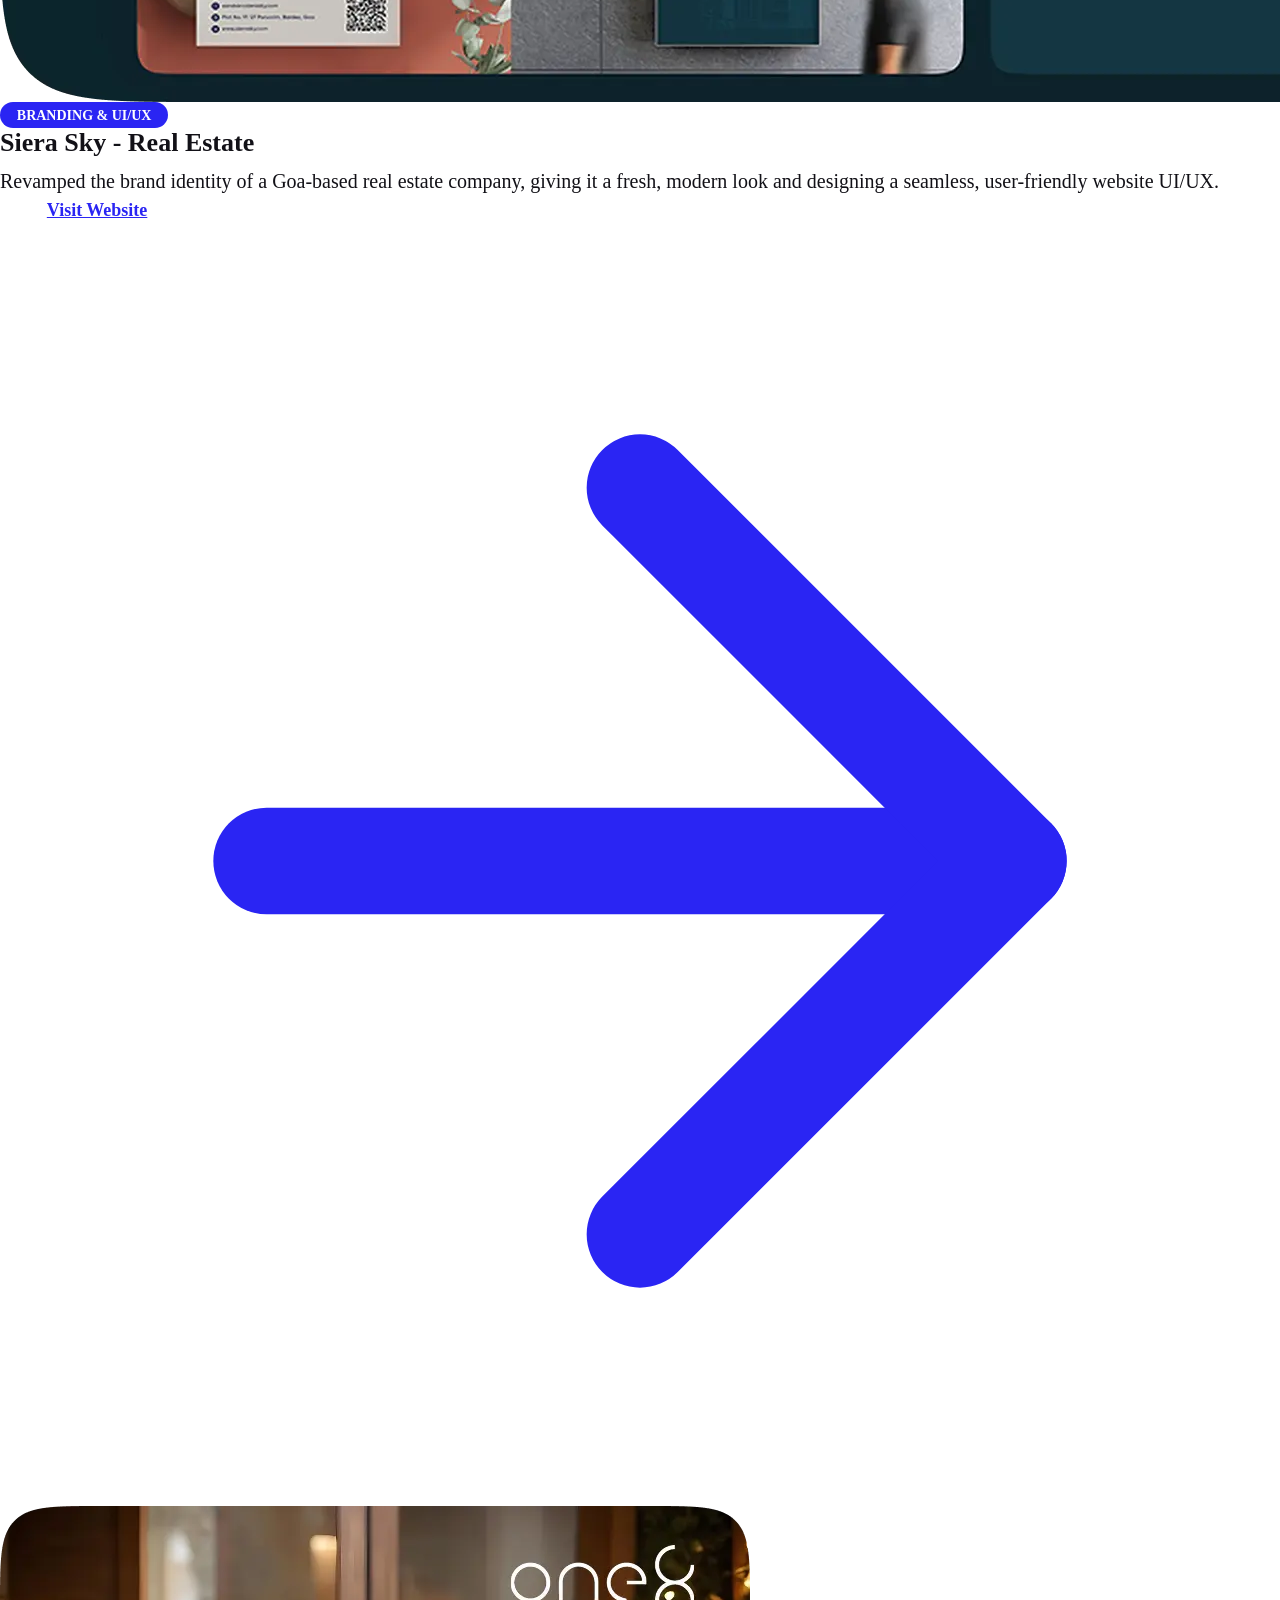
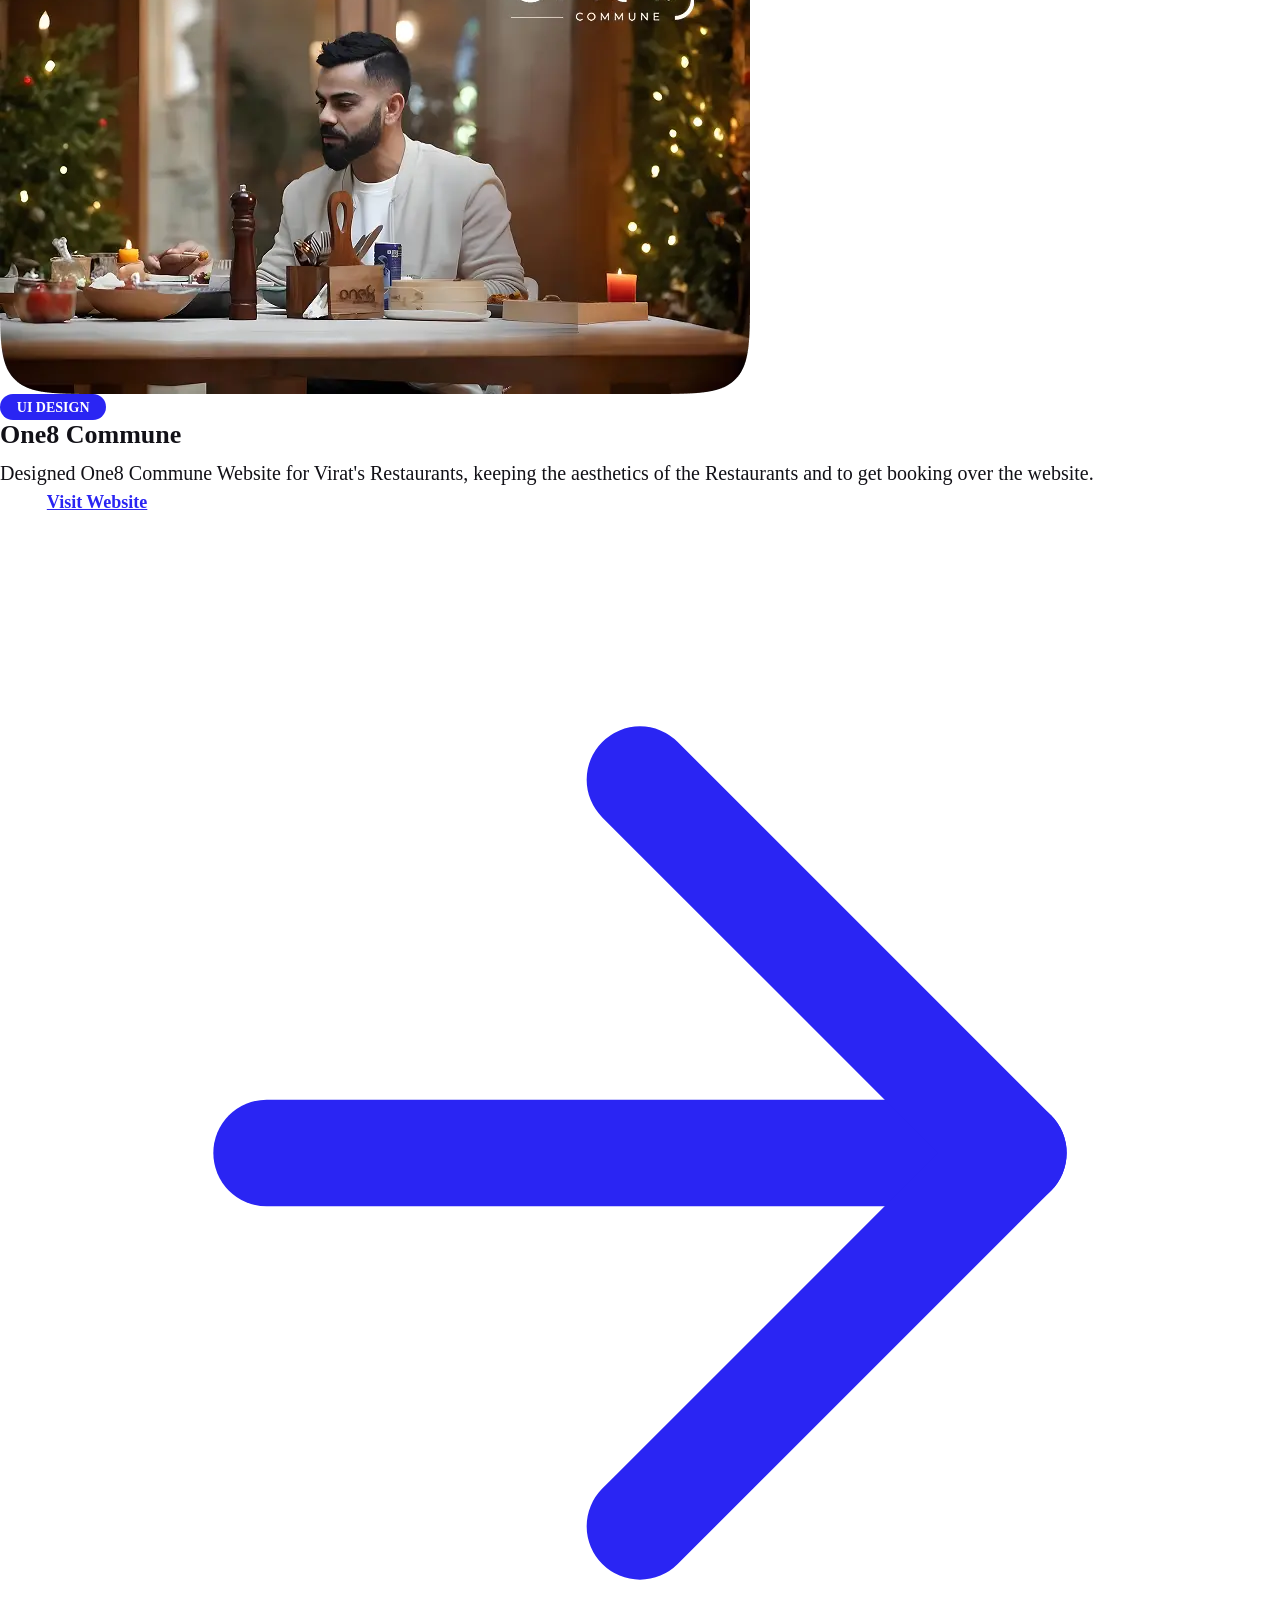
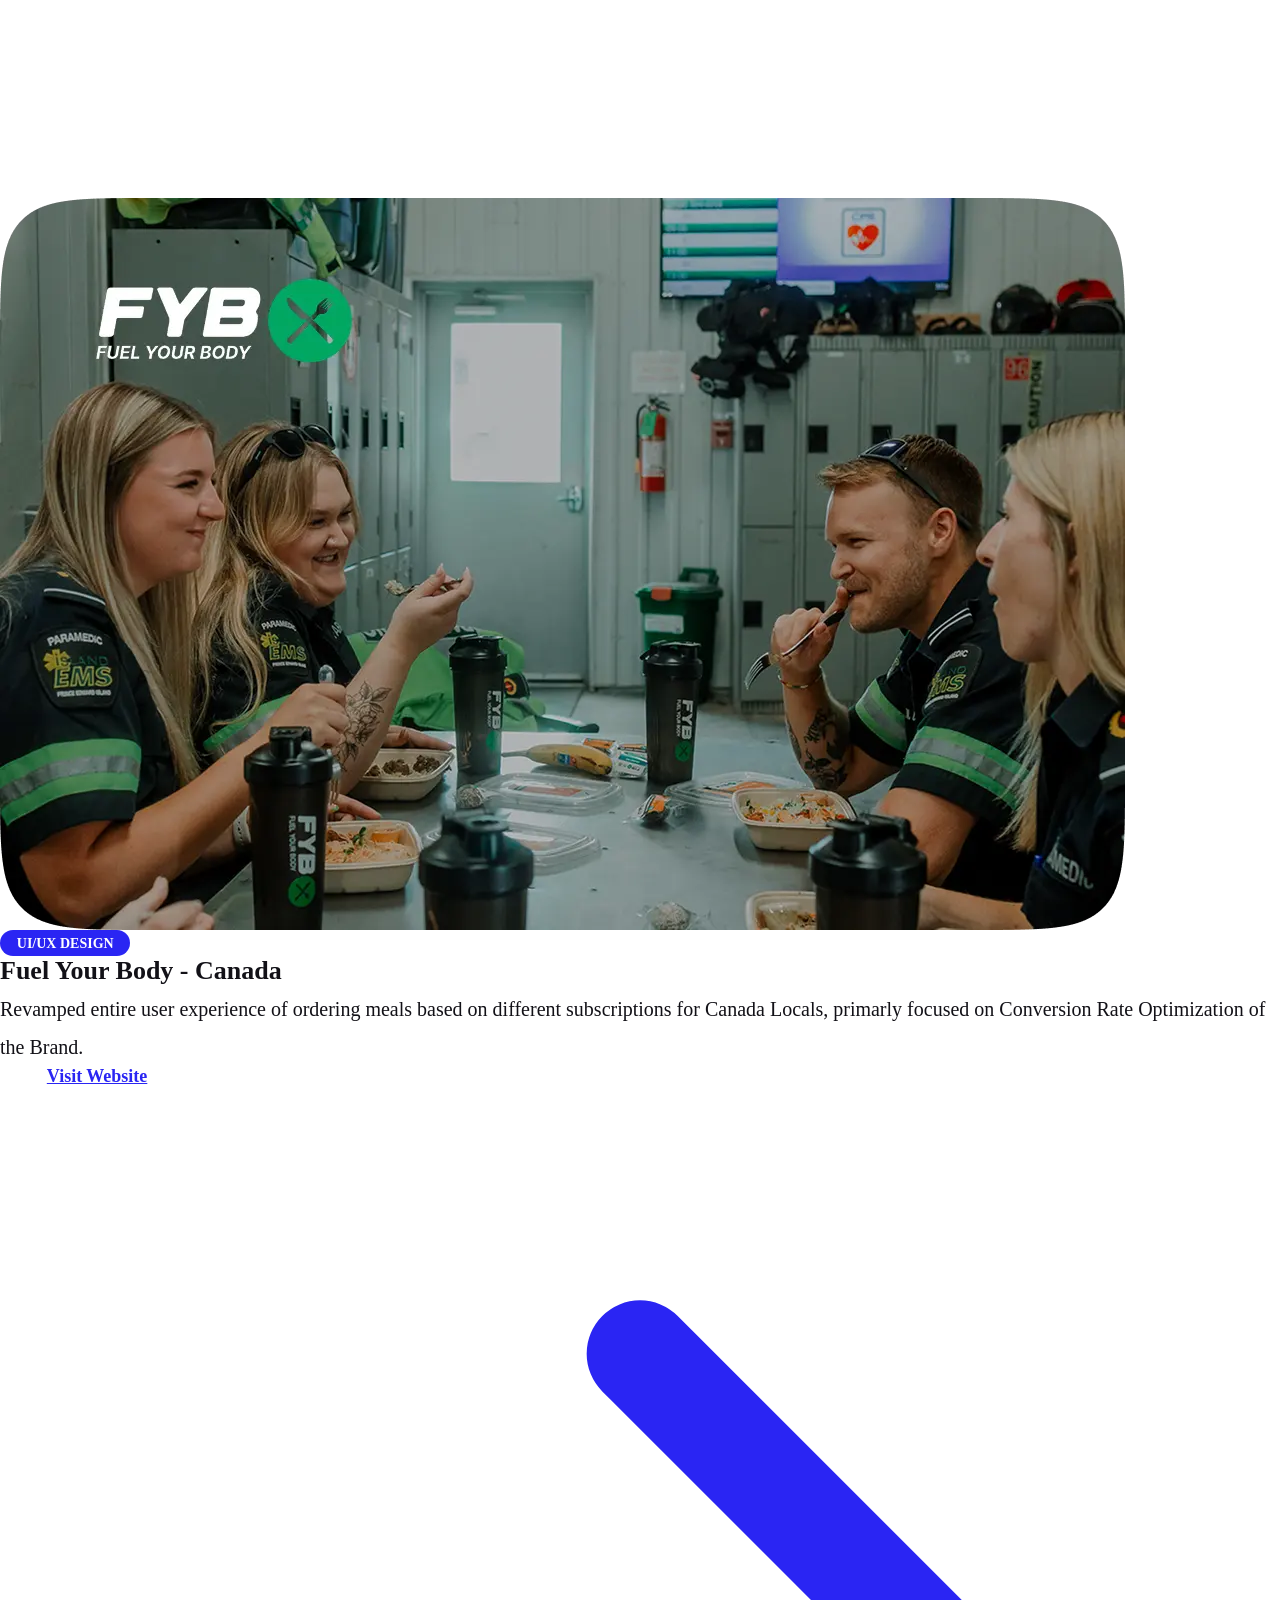
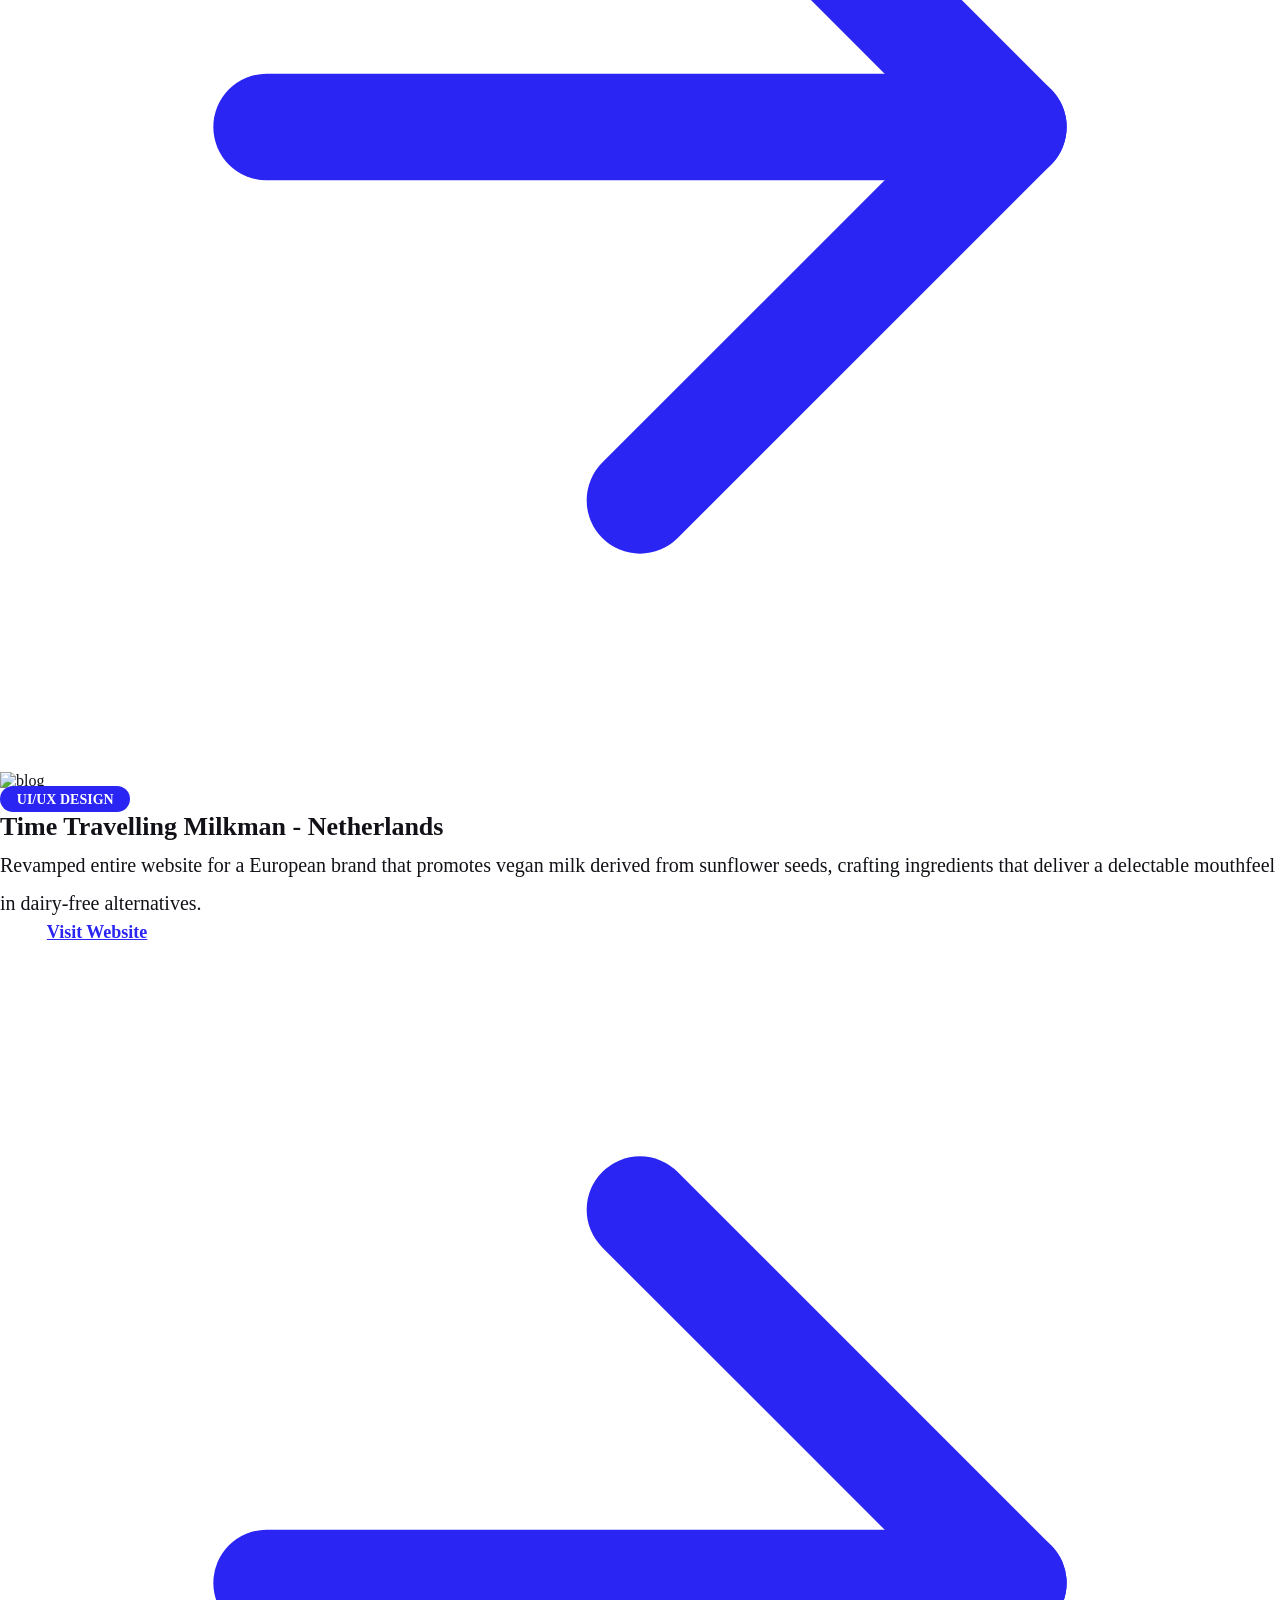
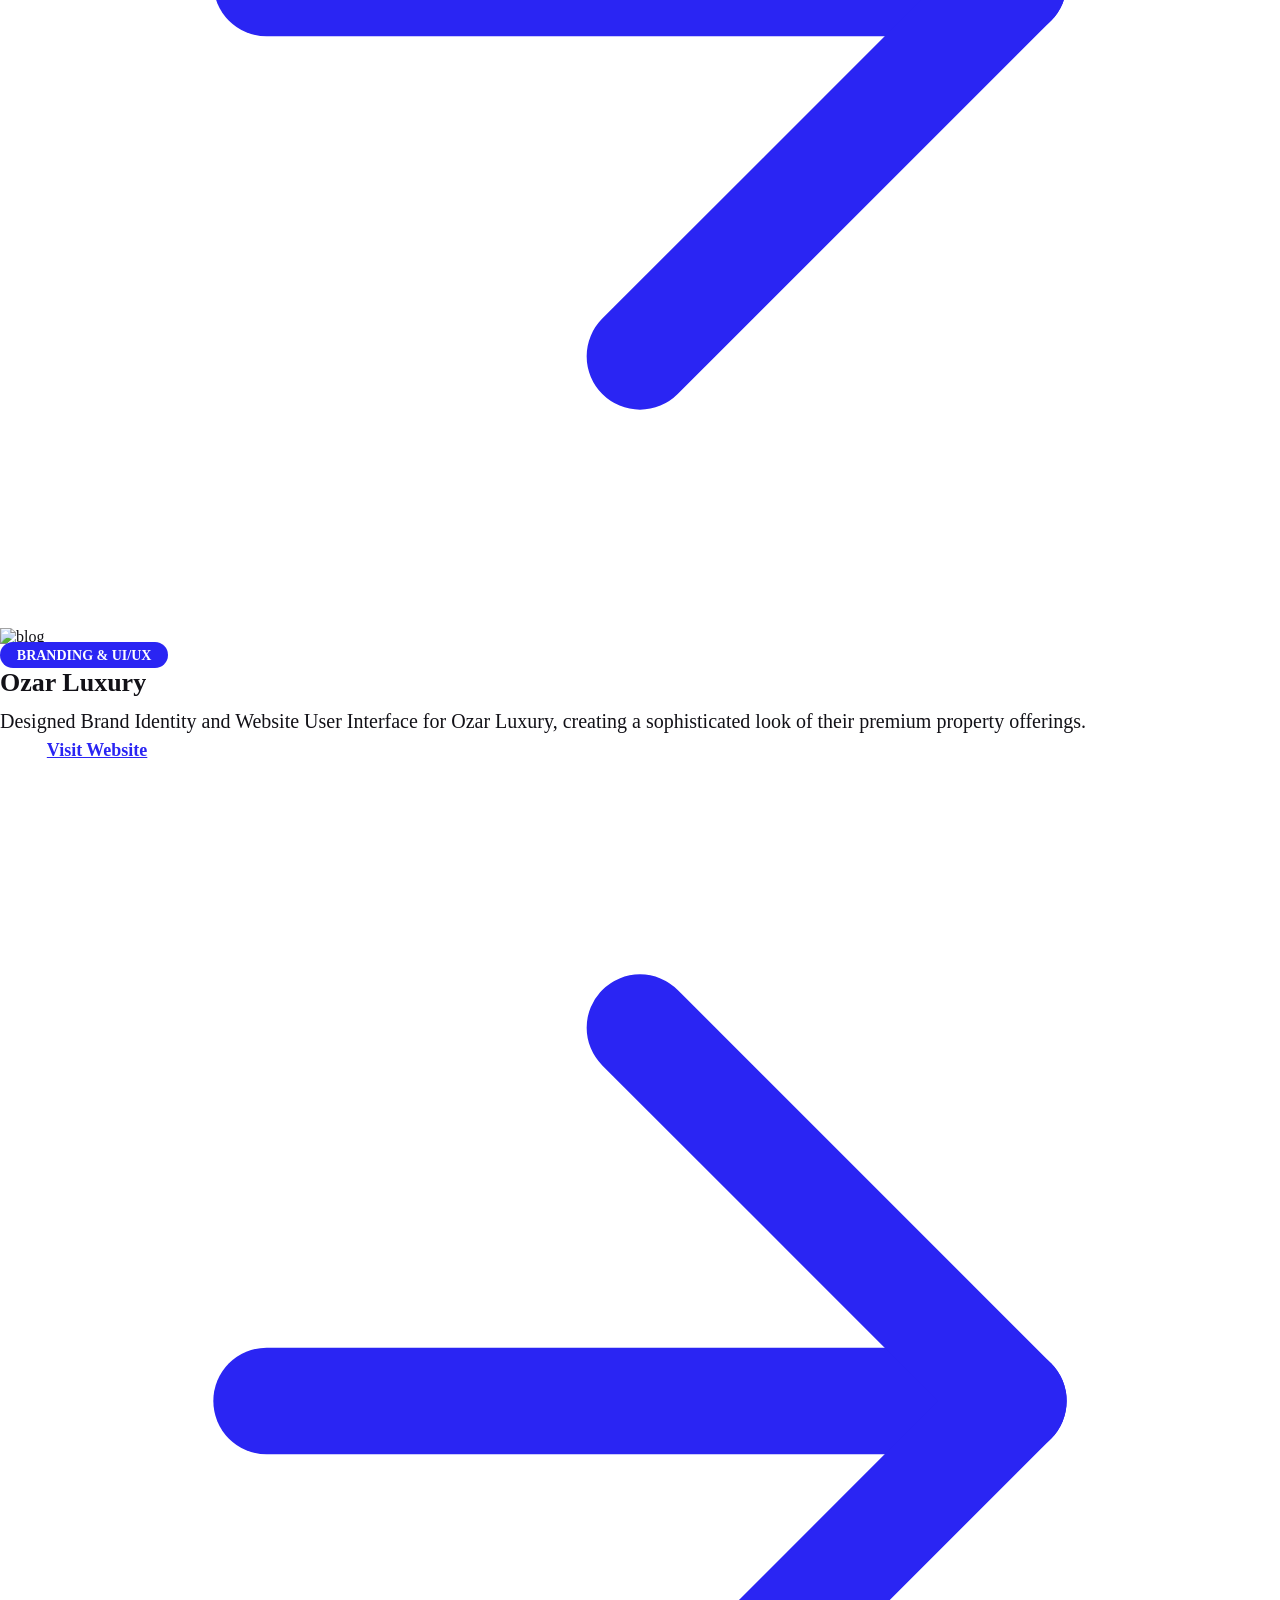
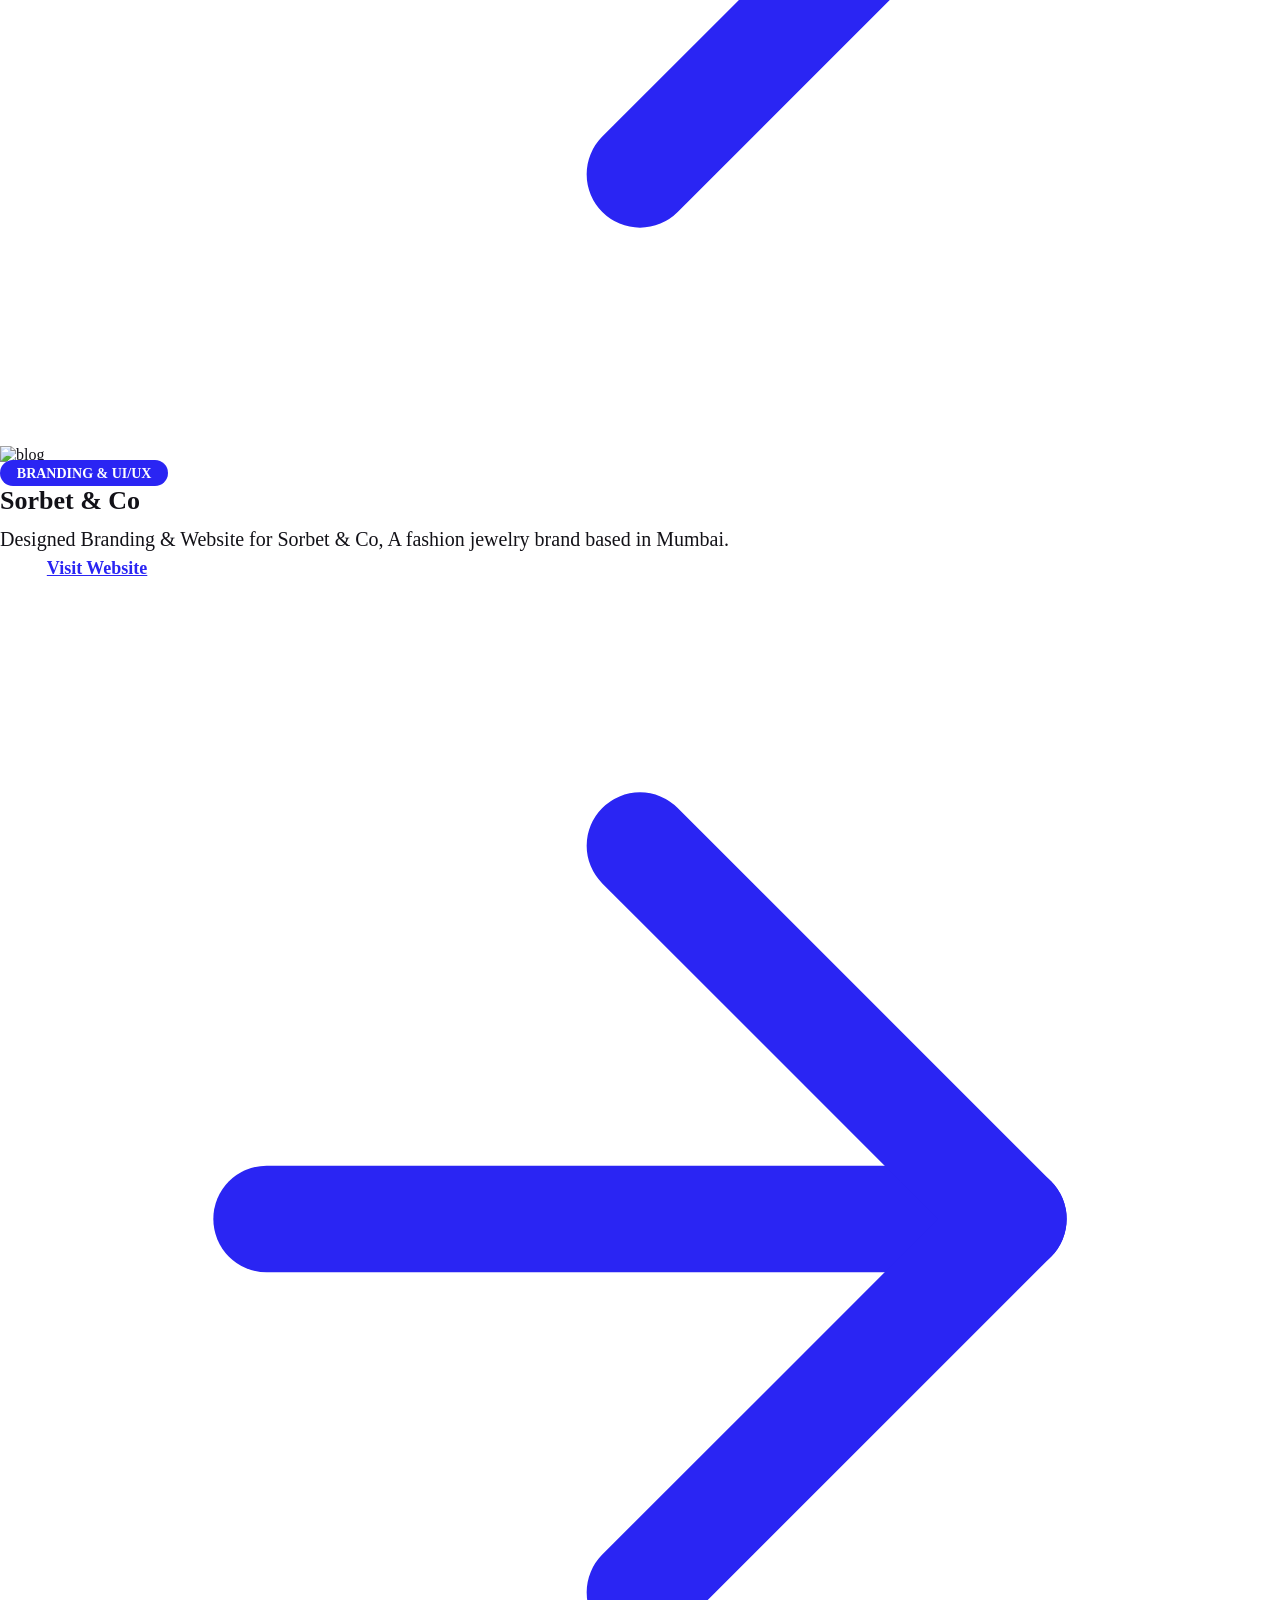
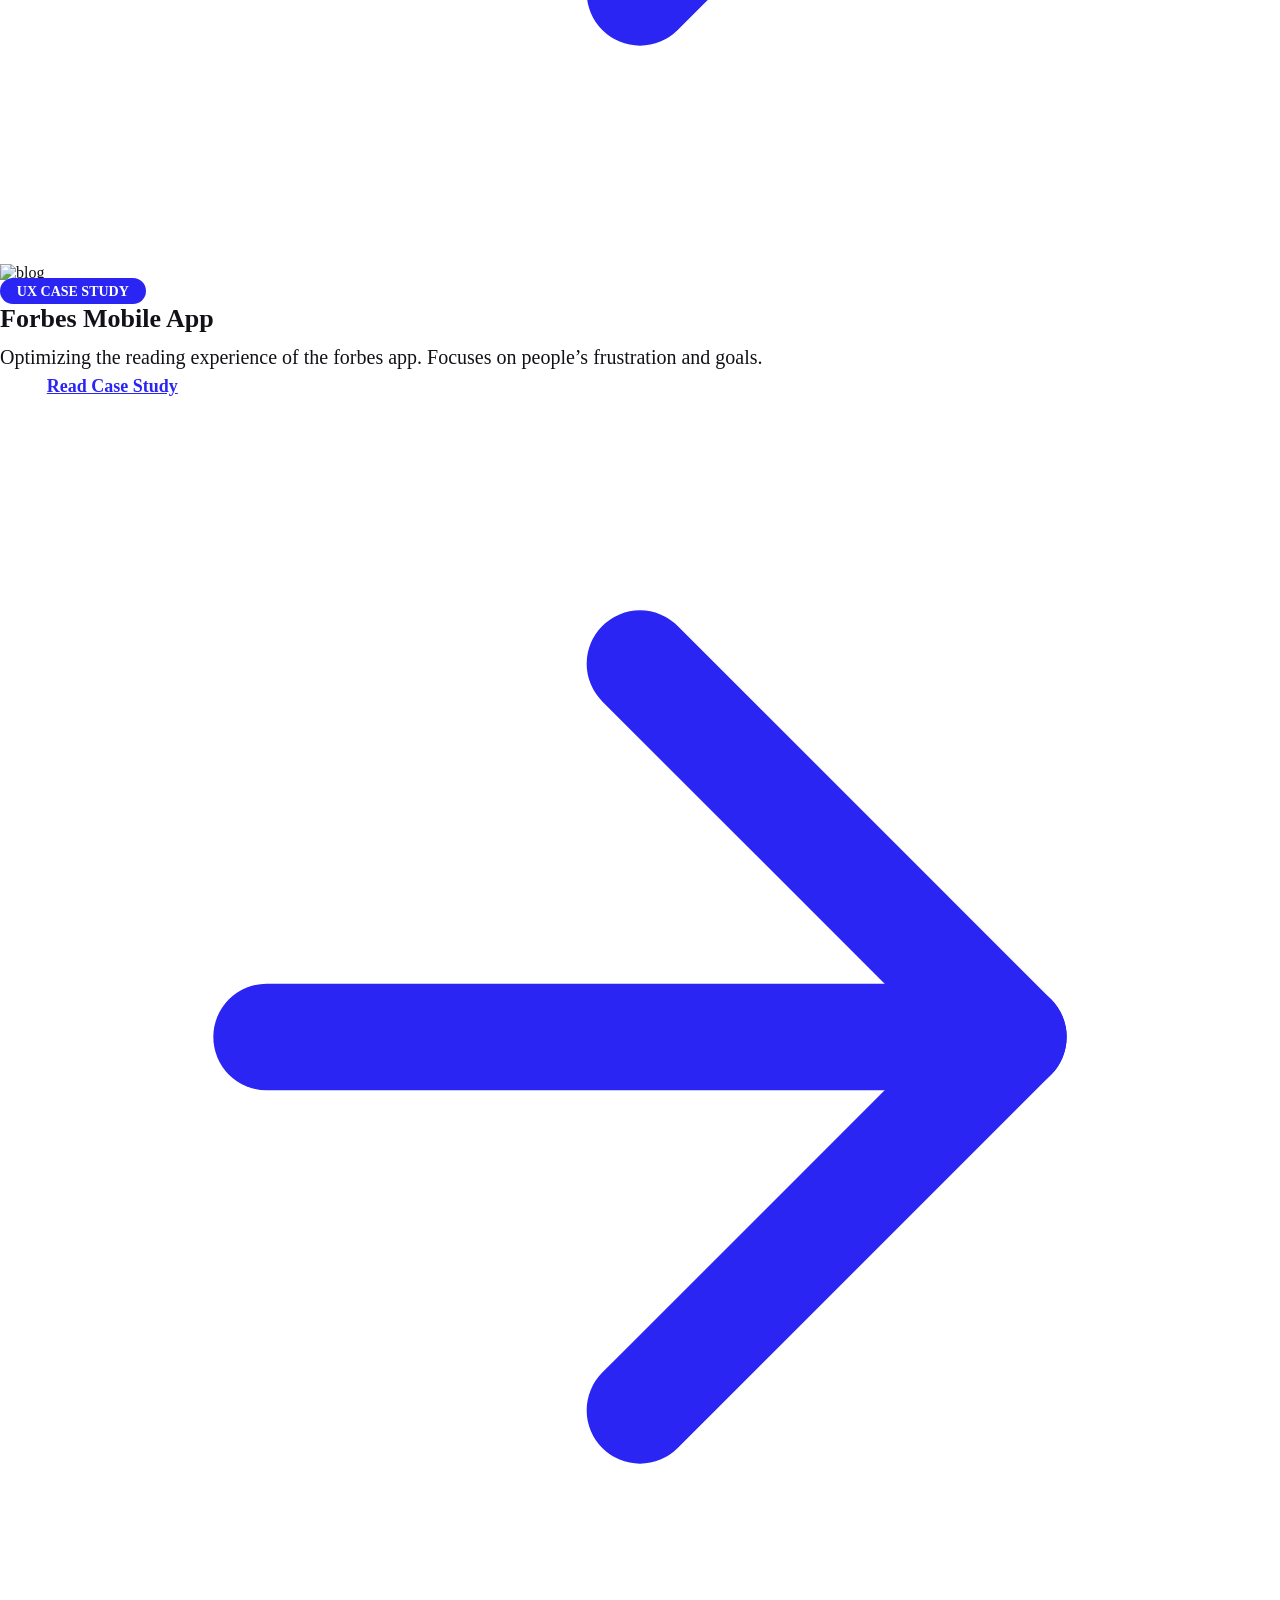
==== commit 1d2d8874: "update service card, add CTAs" ====
--- a/index.html
+++ b/index.html
@@ -138,7 +138,9 @@
 
               <!-- Primary Navbar items -->
               <!-- Centered logo -->
-              <div class="lg:absolute lg:left-1/2 transform-translate-x-1/2 md:relative">
+              <div
+                class="lg:absolute lg:left-1/2 transform-translate-x-1/2 md:relative"
+              >
                 <a href="index.html" class="flex items-center">
                   <img src="./res/icons/logo.svg" alt="" draggable="false" />
                 </a>
@@ -265,9 +267,21 @@
               Designer based in New Delhi.<br />
             </h1>
             <div class="flex justify-center">
-              <a href="./res/Rishabh - UI and UX Designer.pdf" target="_blank">
+              <a href="https://wa.me/919264918690" target="_blank">
                 <button
-                  class="caption flex mx-auto mt-4 primary-button border-0"
+                  class="caption flex items-center gap-2 mx-auto mt-4 primary-button border-0"
+                >
+                  <img
+                    src="https://img.icons8.com/ios-filled/24/FFFFFF/whatsapp.png"
+                    alt="WhatsApp Icon"
+                  />
+                  Hire Me!
+                </button>
+              </a>
+
+              <a href="./res/Rishabh - UI and UX Designer.pdf " target="_blank">
+                <button
+                  class="caption flex mx-auto mt-4 secondary-button border-0"
                 >
                   Resume
                 </button>
@@ -340,82 +354,73 @@
       </div>
       <!--Service Section-->
       <div class="container text-center py-2 mx-auto">
-        <h2 class="heading text-gray-900 mb-1">Get set design!</h2>
+        <h2 class="heading text-gray-900 mb-1">From Meh to Memorable</h2>
         <p class="service-subtitle leading-relaxed mb-1 text-gray-500">
-          Not just UI & UX, Its more.
+          My Design will do the talking
         </p>
       </div>
 
       <section class="text-gray-600 body-font">
-        <div class="container px-5 py-6 mx-auto" bis_skin_checked="1">
-          <div class="flex flex-wrap -m-4" bis_skin_checked="1">
+        <div class="container px-5 py-6 mx-auto">
+          <div class="flex flex-wrap -m-4">
             <!--Card Starts-->
-
-            <div class="p-4 md:w-1/3" bis_skin_checked="1">
+            <div class="p-4 md:w-1/3">
               <div
-                class="service-box service-box-1 h-full border-2 overflow-hidden"
-                bis_skin_checked="1"
-              >
-                <img
-                  class="img lg:h-48 md:h-36 w-full object-cover object-center"
-                  src="./res/images/Brand Identity Service 01.png"
-                  alt="blog"
-                />
-                <div class="p-6" bis_skin_checked="1">
-                  <h2 class="title text-gray-900 mb-1">Brand Identity</h2>
-                  <p class="service-subtitle leading-relaxed mb-1">
-                    Crafting visual identities that reflect brand's values,
-                    using research and creativity to give memorable branding
-                    that sets you apart.
-                  </p>
+                class="service-box service-box-1 h-full overflow-hidden relative"
+              >
+                <!-- Image -->
+                <img
+                  class="w-full object-cover object-center"
+                  src="./res/images/branding-img-688f53384ff51.webp"
+                  alt="Brand Identity"
+                />
+
+                <!-- Text Top-Left -->
+                <div class="absolute top-0 left-0 text-white p-8">
+                  <h2 class="text-2xl font-semibold mb-1">Brand Identity</h2>
+                  <p class="text-sm">Starts from ₹5999</p>
                 </div>
               </div>
             </div>
             <!--Card Ends-->
 
             <!--Card Starts-->
-
-            <div class="p-4 md:w-1/3" bis_skin_checked="1">
+            <div class="p-4 md:w-1/3">
               <div
-                class="service-box service-box-2 h-full border-2 overflow-hidden"
-                bis_skin_checked="1"
-              >
-                <img
-                  class="img lg:h-48 md:h-36 w-full object-cover object-center"
-                  src="./res/images/UI-UX Service 02.png"
-                  alt="blog"
-                />
-                <div class="p-6" bis_skin_checked="1">
-                  <h2 class="title text-gray-900 mb-1">UI & UX Design</h2>
-                  <p class="service-subtitle leading-relaxed mb-1">
-                    Design that combines with strategic thinking to create
-                    stunning visuals and intuitive user journeys for a seamless
-                    brand experience.
-                  </p>
+                class="service-box service-box-1 h-full overflow-hidden relative"
+              >
+                <!-- Image -->
+                <img
+                  class="w-full object-cover object-center"
+                  src="./res/images/ui-design-img-688f533e5e109.webp"
+                  alt="Brand Identity"
+                />
+
+                <!-- Text Top-Left -->
+                <div class="absolute top-0 left-0 text-white p-8">
+                  <h2 class="text-2xl font-semibold mb-1">UI/UX Design</h2>
+                  <p class="text-sm">Starts from ₹8999</p>
                 </div>
               </div>
             </div>
             <!--Card Ends-->
 
             <!--Card Starts-->
-
-            <div class="p-4 md:w-1/3" bis_skin_checked="1">
+            <div class="p-4 md:w-1/3">
               <div
-                class="service-box service-box-3 h-full border-2 overflow-hidden"
-                bis_skin_checked="1"
-              >
-                <img
-                  class="img lg:h-48 md:h-36 w-full object-cover object-center"
-                  src="./res/images/Graphic Design Service 03.png"
-                  alt="blog"
-                />
-                <div class="p-6" bis_skin_checked="1">
-                  <h2 class="title text-gray-900 mb-1">Graphic Design</h2>
-                  <p class="service-subtitle leading-relaxed mb-1">
-                    We create striking graphic designs that captivate and
-                    communicate your message effectively across all social media
-                    platforms.
-                  </p>
+                class="service-box service-box-1 h-full overflow-hidden relative"
+              >
+                <!-- Image -->
+                <img
+                  class="w-full object-cover object-center"
+                  src="./res/images/graphic-design-img-688f53381ea9c.webp"
+                  alt="Brand Identity"
+                />
+
+                <!-- Text Top-Left -->
+                <div class="absolute top-0 left-0 text-white p-8">
+                  <h2 class="text-2xl font-semibold mb-1">Graphic Design</h2>
+                  <p class="text-sm">Starts from ₹499</p>
                 </div>
               </div>
             </div>
@@ -485,7 +490,9 @@
                   <h3 class="tracking-widest tags">UI Design</h3>
                   <h2 class="title mt-2">One8 Commune</h2>
                   <p class="leading-relaxed mb-3 subtitle">
-                    Designed One8 Commune Website for Virat's Restaurants, keeping the aesthetics of the Restaurants and to get booking over the website.
+                    Designed One8 Commune Website for Virat's Restaurants,
+                    keeping the aesthetics of the Restaurants and to get booking
+                    over the website.
                   </p>
                   <div class="items-center">
                     <a
@@ -562,7 +569,9 @@
                   <h3 class="tracking-widest tags">UI/UX DESIGN</h3>
                   <h2 class="title mt-2">Fuel Your Body - Canada</h2>
                   <p class="leading-relaxed mb-3 subtitle">
-                    Revamped entire user experience of ordering meals based on different subscriptions for Canada Locals, primarly focused on Conversion Rate Optimization of the Brand.
+                    Revamped entire user experience of ordering meals based on
+                    different subscriptions for Canada Locals, primarly focused
+                    on Conversion Rate Optimization of the Brand.
                   </p>
                   <div class="items-center">
                     <a
@@ -598,11 +607,14 @@
                 />
                 <div class="py-4">
                   <h3 class="tracking-widest tags">UI/UX DESIGN</h3>
-                  <h2 class="title mt-2">Time Travelling Milkman - Netherlands</h2>
+                  <h2 class="title mt-2">
+                    Time Travelling Milkman - Netherlands
+                  </h2>
                   <p class="leading-relaxed mb-3 subtitle">
-                    Revamped entire website for a European brand that promotes vegan milk derived from
-                    sunflower seeds, crafting ingredients that deliver a
-                    delectable mouthfeel in dairy-free alternatives.
+                    Revamped entire website for a European brand that promotes
+                    vegan milk derived from sunflower seeds, crafting
+                    ingredients that deliver a delectable mouthfeel in
+                    dairy-free alternatives.
                   </p>
                   <div class="items-center">
                     <a
@@ -640,9 +652,9 @@
                   <h3 class="tracking-widest tags">BRANDING & UI/UX</h3>
                   <h2 class="title mt-2">Ozar Luxury</h2>
                   <p class="leading-relaxed mb-3 subtitle">
-                    Designed Brand Identity and Website User Interface for Ozar Luxury,
-                    creating a sophisticated look of their premium property
-                    offerings.
+                    Designed Brand Identity and Website User Interface for Ozar
+                    Luxury, creating a sophisticated look of their premium
+                    property offerings.
                   </p>
                   <div class="items-center">
                     <a
@@ -1024,7 +1036,7 @@
           <p
             class="text-sm text-gray-500 sm:ml-4 sm:pl-4 sm:border-l-2 sm:border-gray-200 sm:py-2 sm:mt-0 mt-4"
           >
-            © 2024 Made by Me
+            © 2025 Made by Me
           </p>
           <span
             class="inline-flex sm:ml-auto sm:mt-0 mt-4 justify-center sm:justify-start"
--- a/style/style.css
+++ b/style/style.css
@@ -81,7 +81,7 @@
 
 .primary-button:hover {
   transition: 300ms ease-out;
-  background-color: #121117;
+  background-color: #25D366;
   color: #ffffff;
 }
 
@@ -89,6 +89,8 @@
   color: #2a25f3;
   font-family: "FontB";
   font-size: 18px;
+  font-weight: 600;
+  padding: 1.2em 2.6em;
 }
 
 .teritary-button {
@@ -149,34 +151,6 @@
 #myImg {
   width: 220px;
   height: 220px;
-}
-
-.service-box-1 {
-  border: 2px rgba(74, 0, 224, 0.13) solid;
-  background: #fee7fe;
-}
-
-.service-box-2 {
-  border: 2px rgba(74, 0, 224, 0.13) solid;
-  background: #f1efe1;
-  display: flex;
-  flex-direction: column-reverse;
-  flex-flow: column-reverse;
-}
-
-.service-box-3 {
-  border: 2px rgba(74, 0, 224, 0.13) solid;
-  background: #d4effa;
-}
-
-.service-box {
-  border-radius: 30px;
-  border-width: 2px;
-}
-.service-box img {
-  -o-object-fit: contain;
-     object-fit: contain;
-  width: auto;
 }
 
 .service-subtitle {
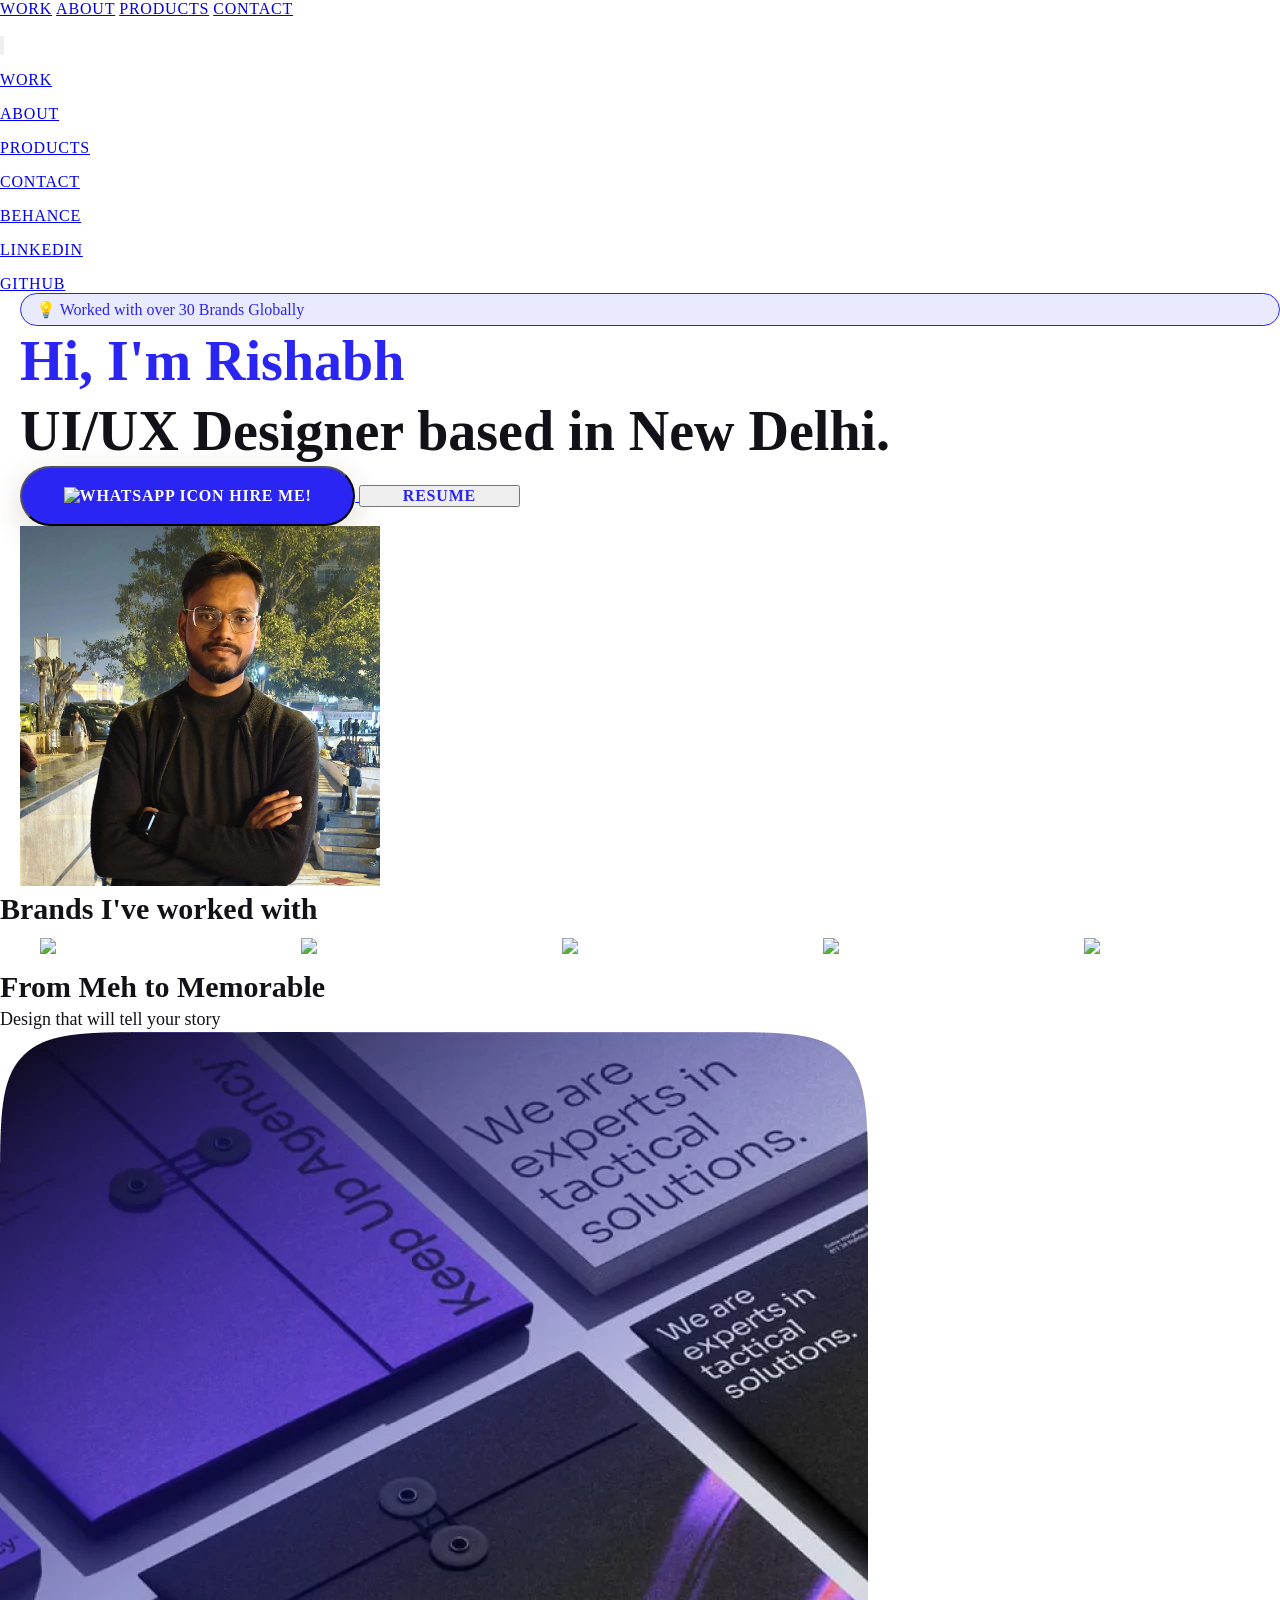
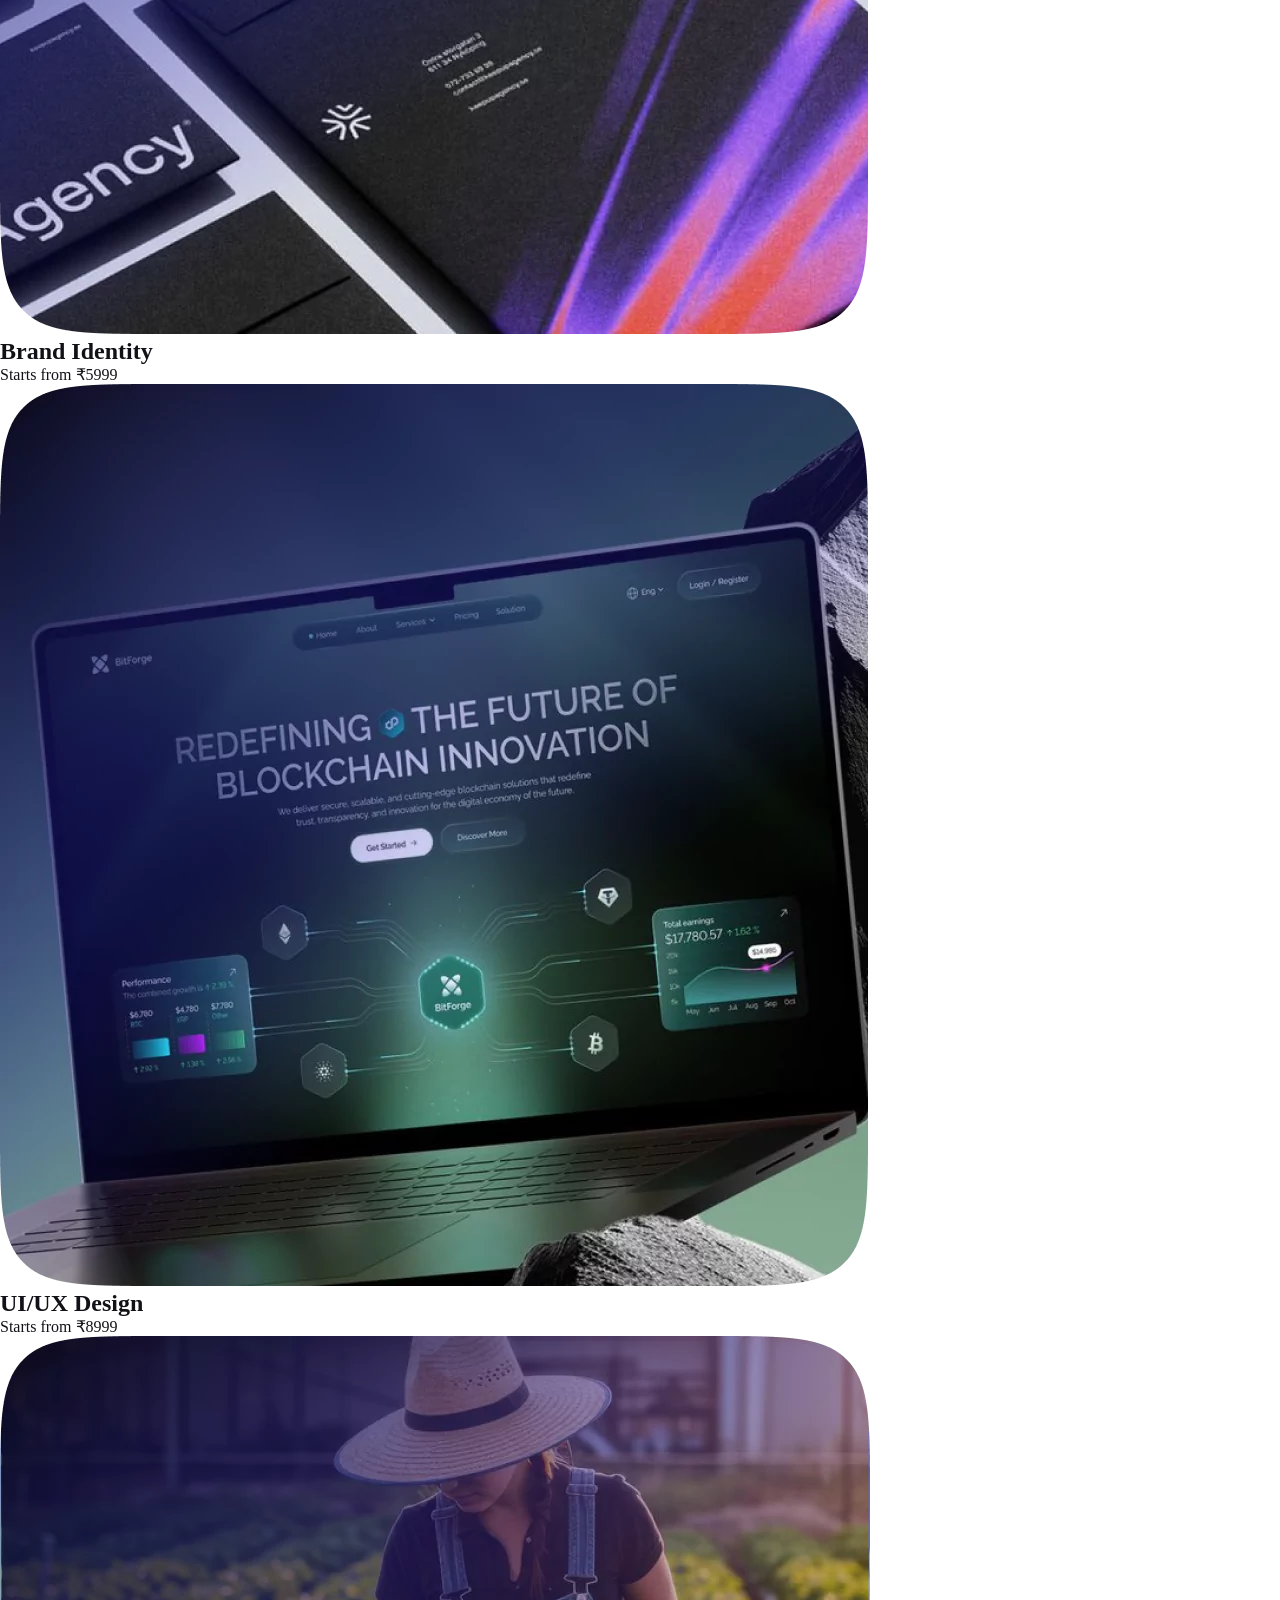
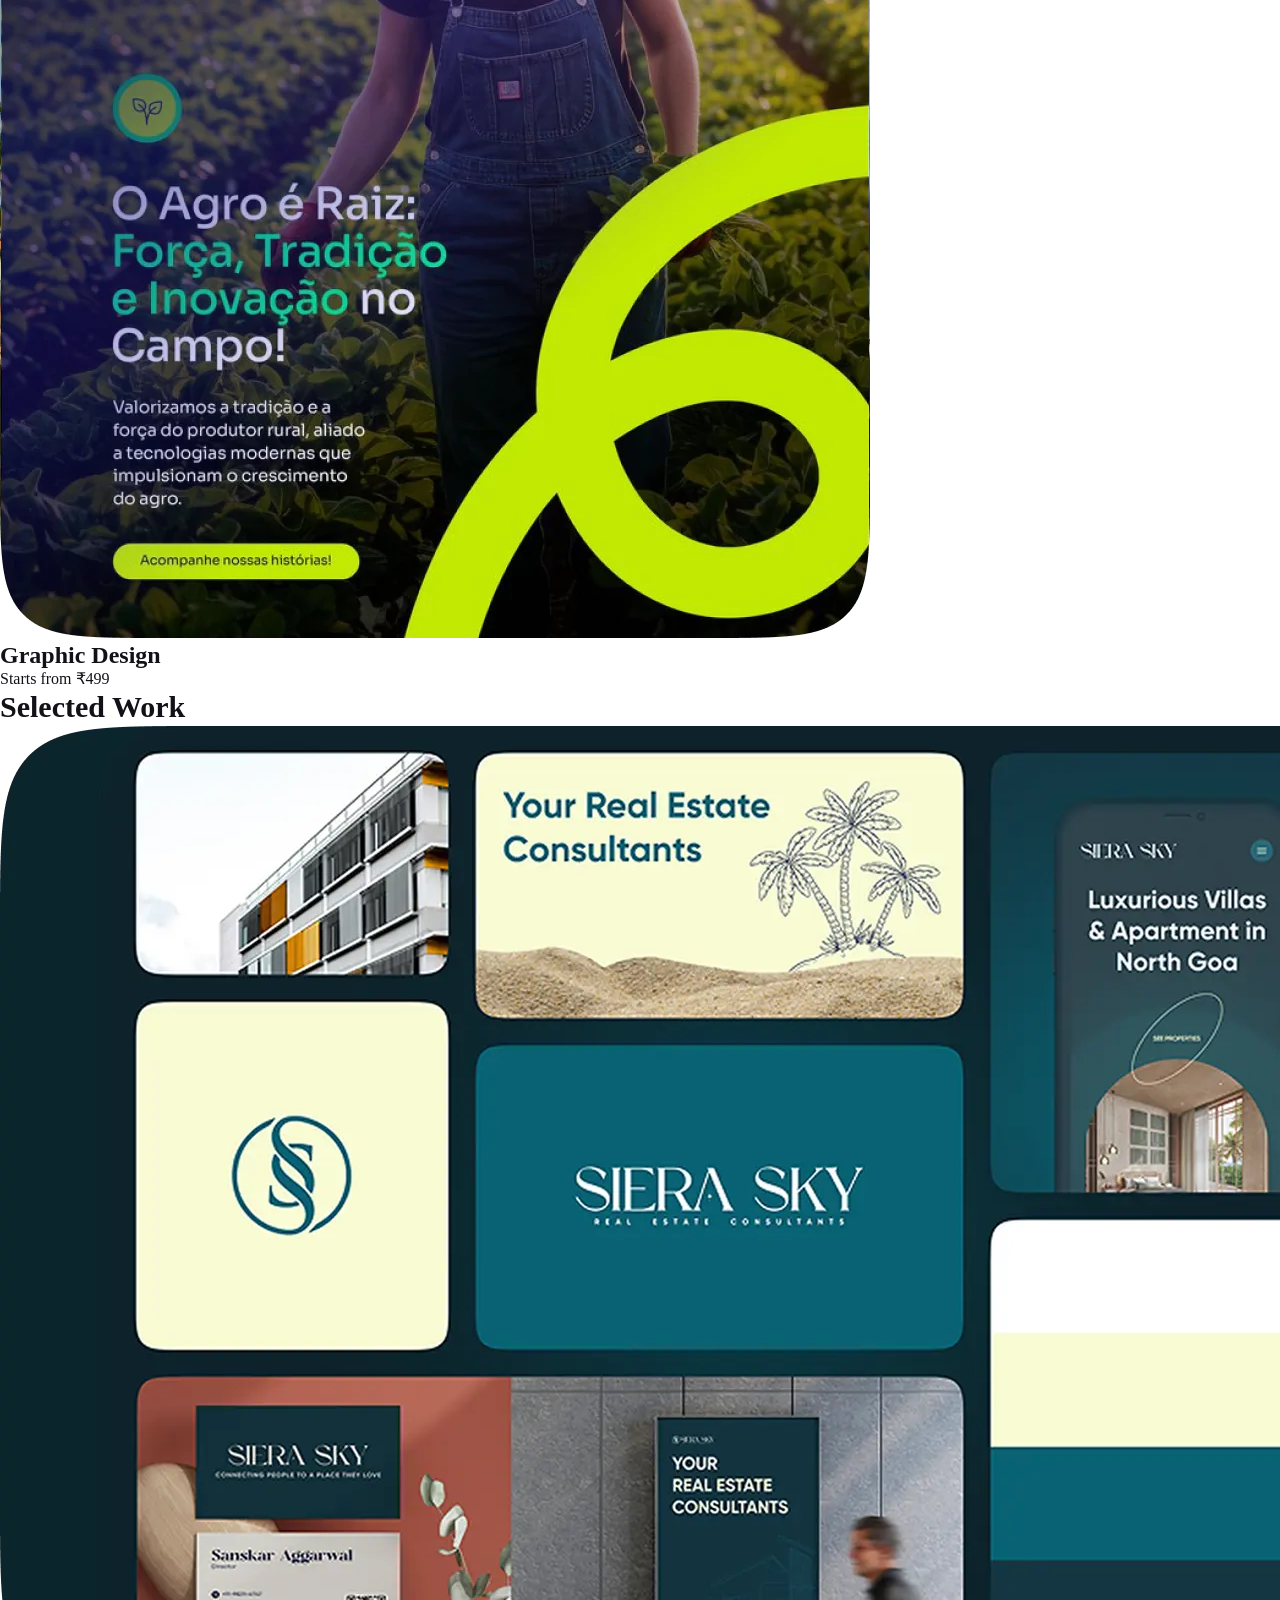
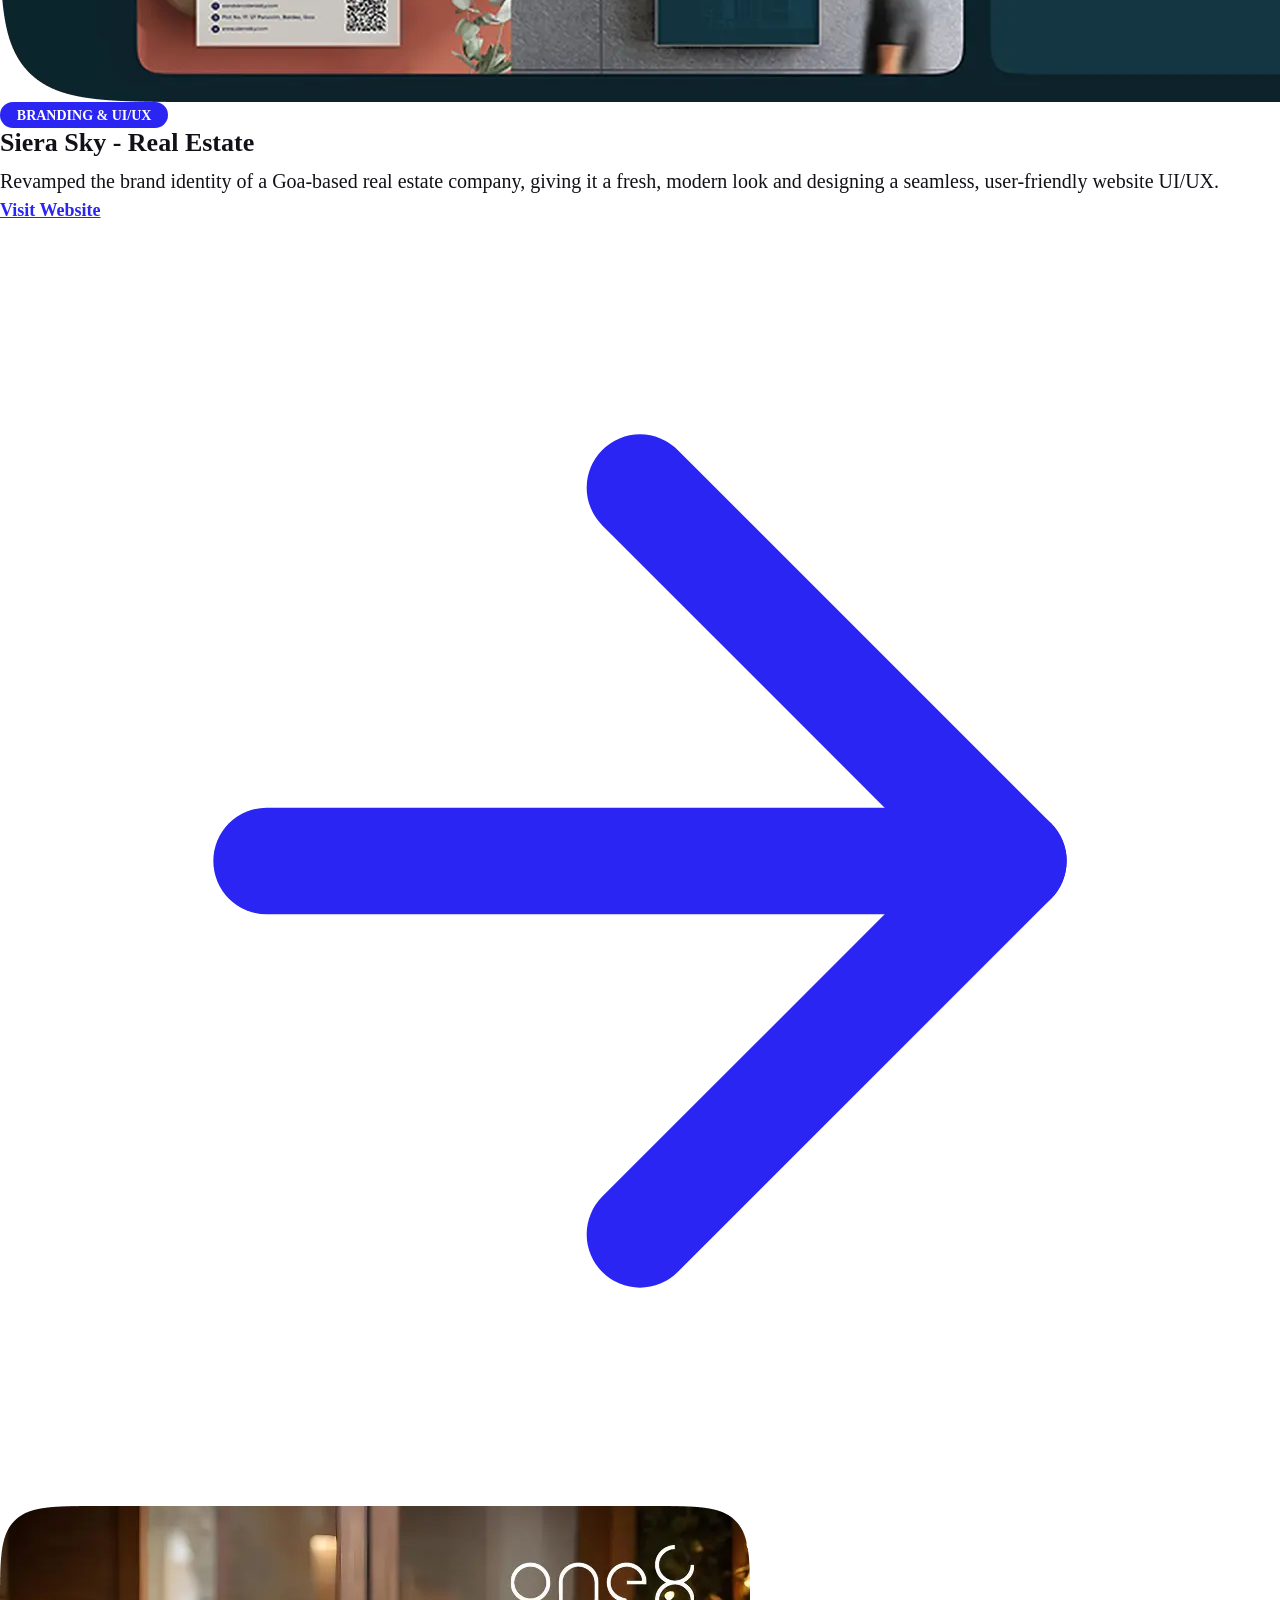
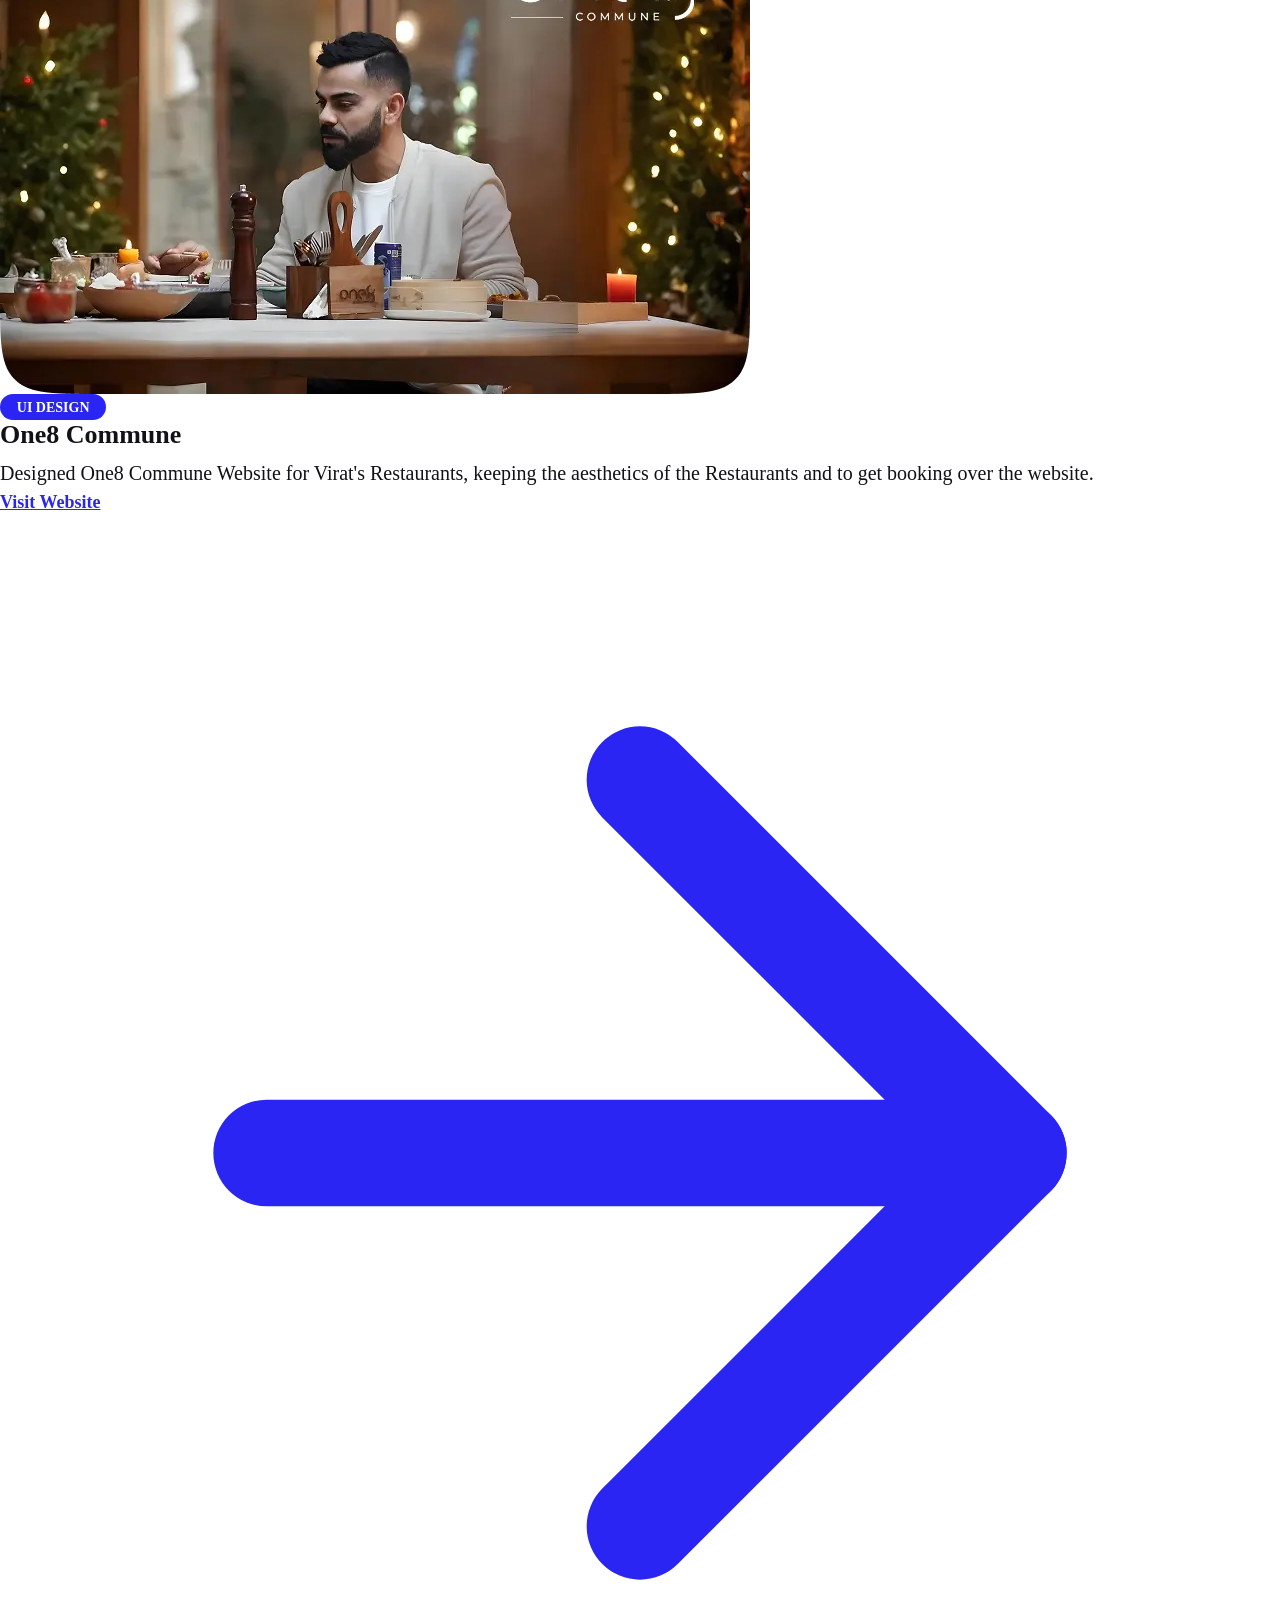
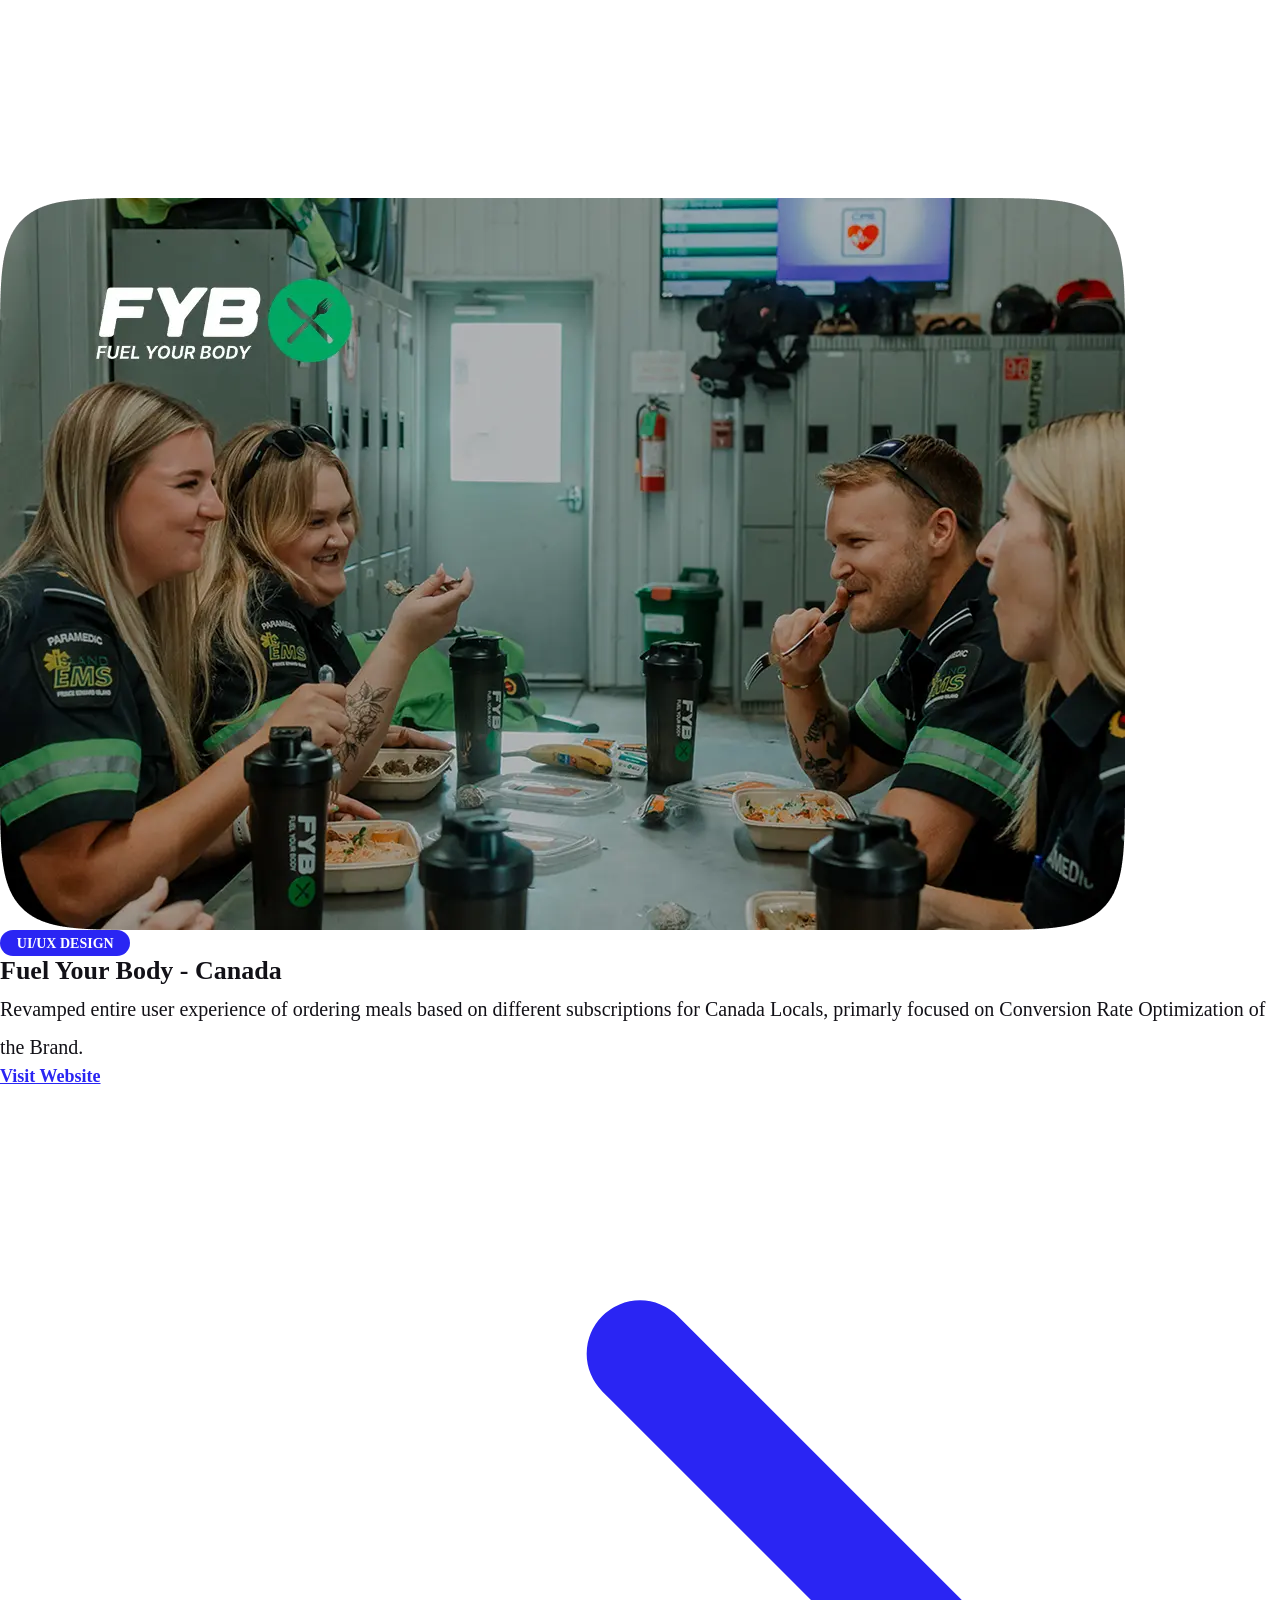
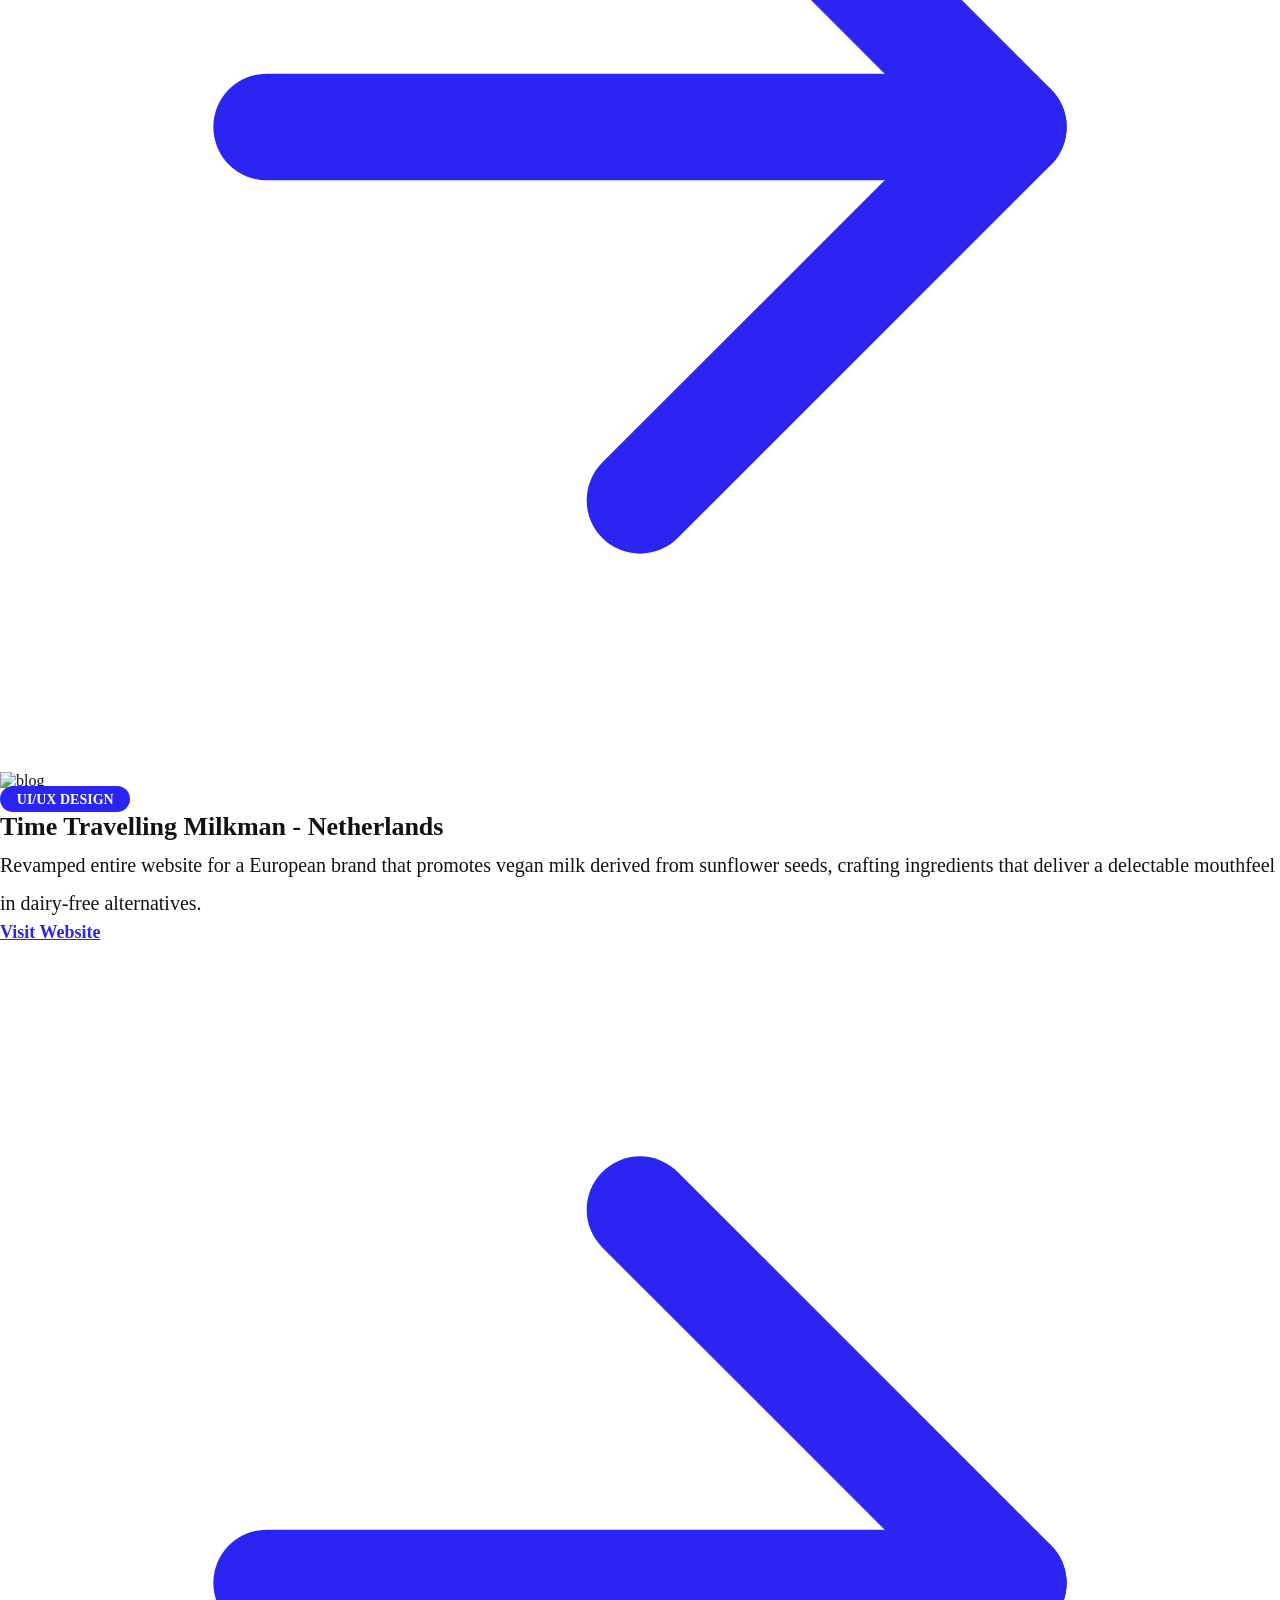
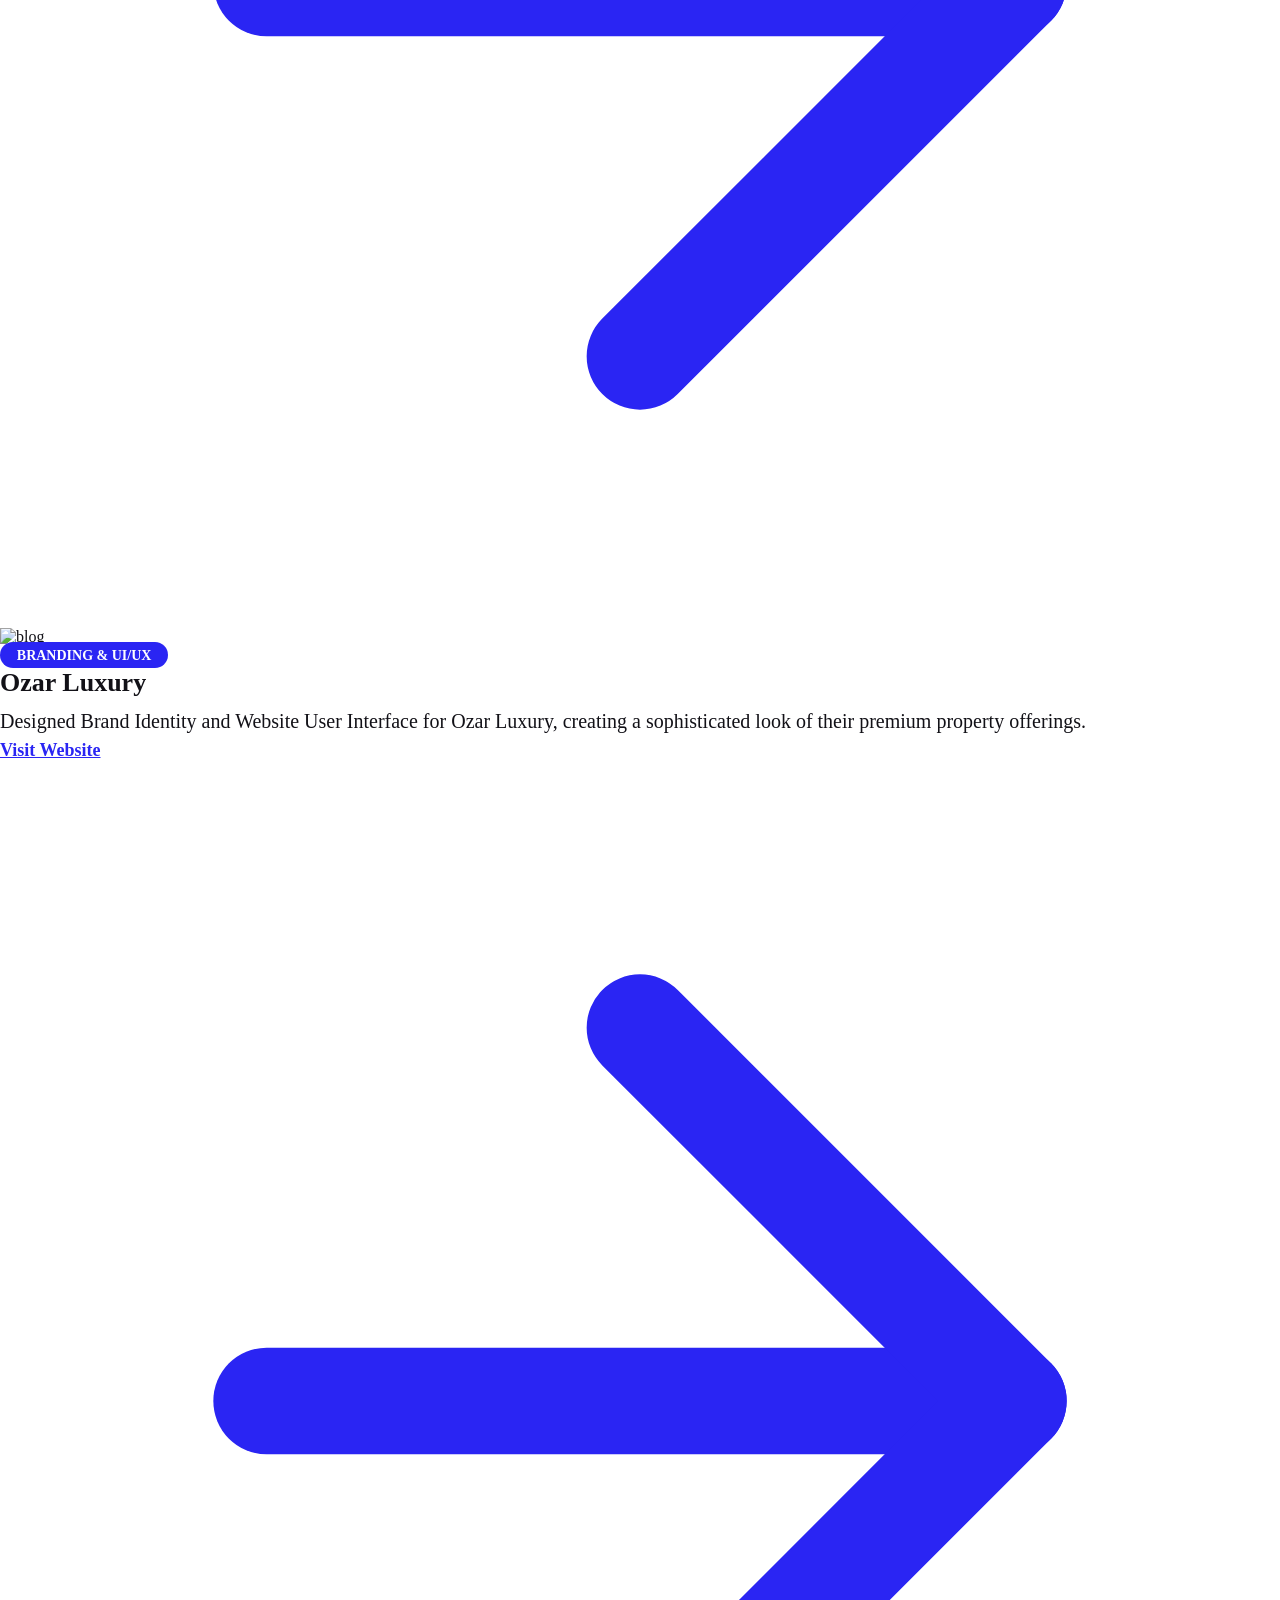
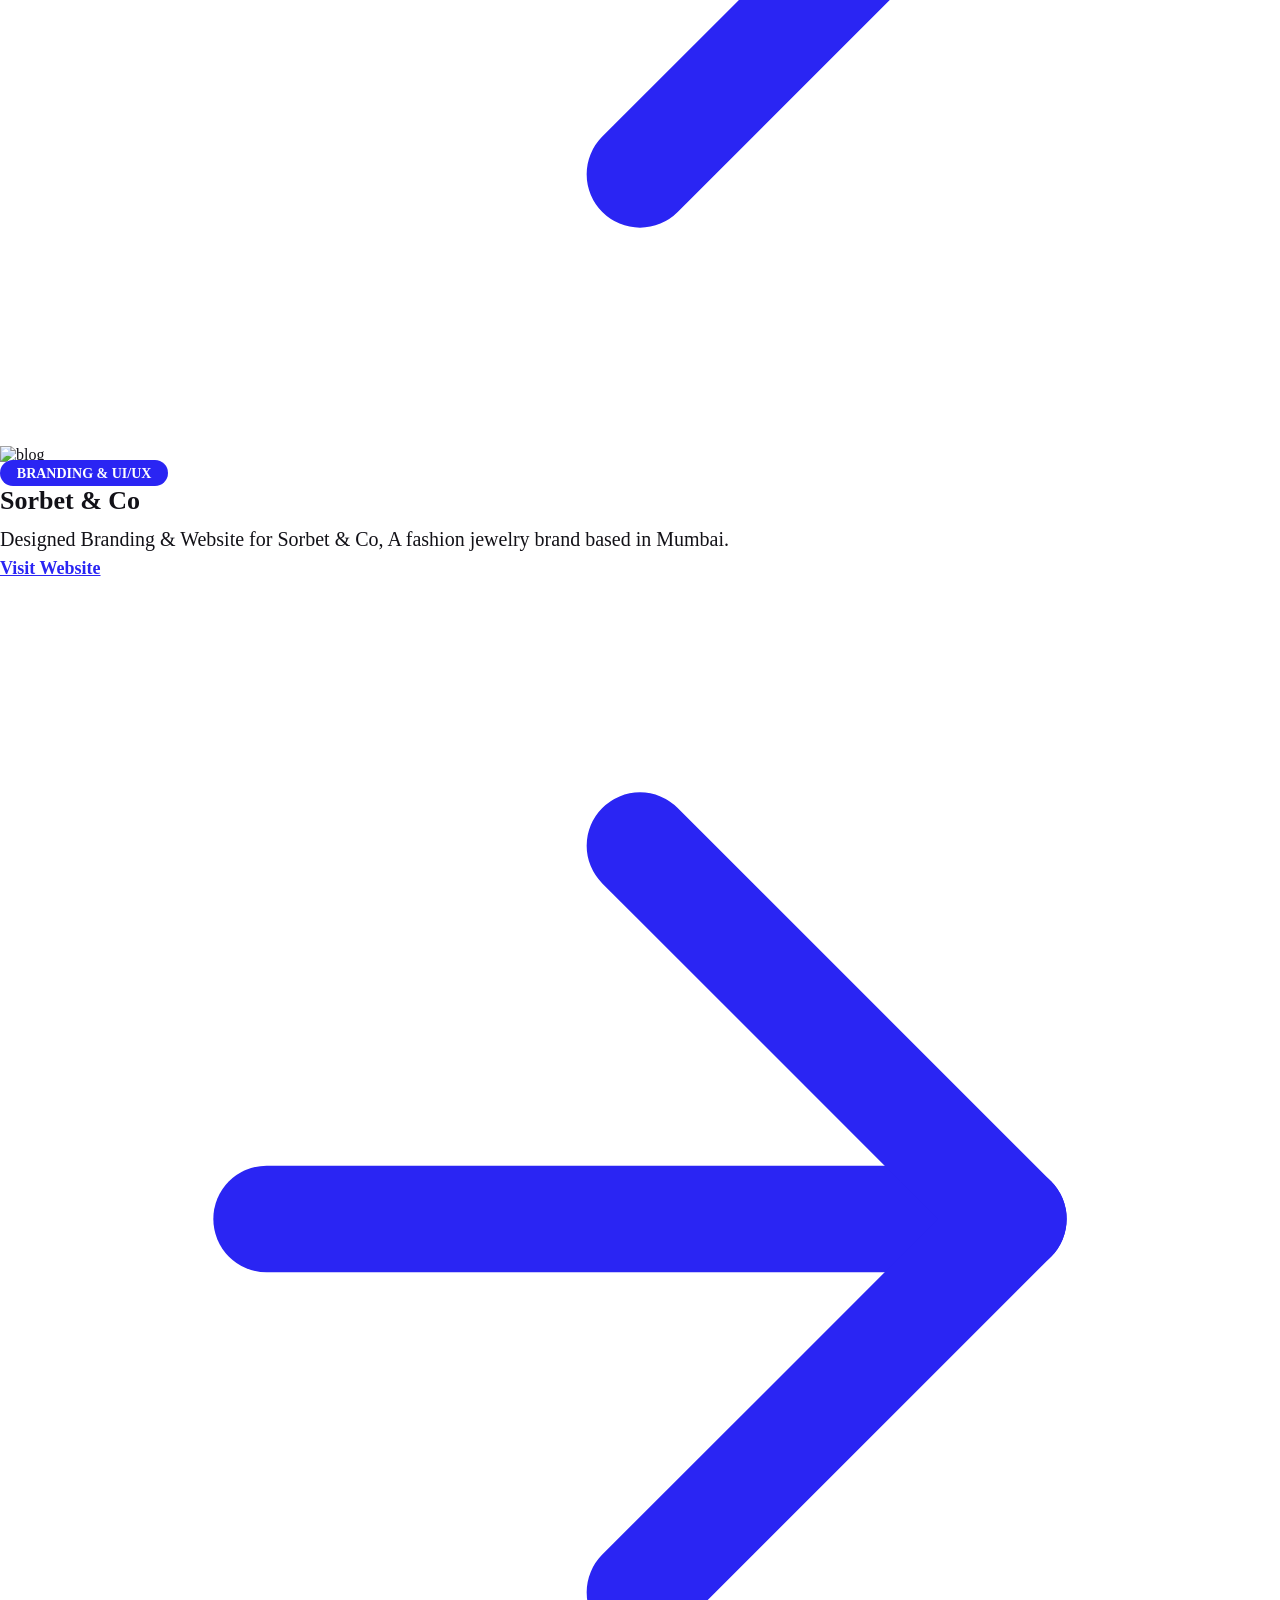
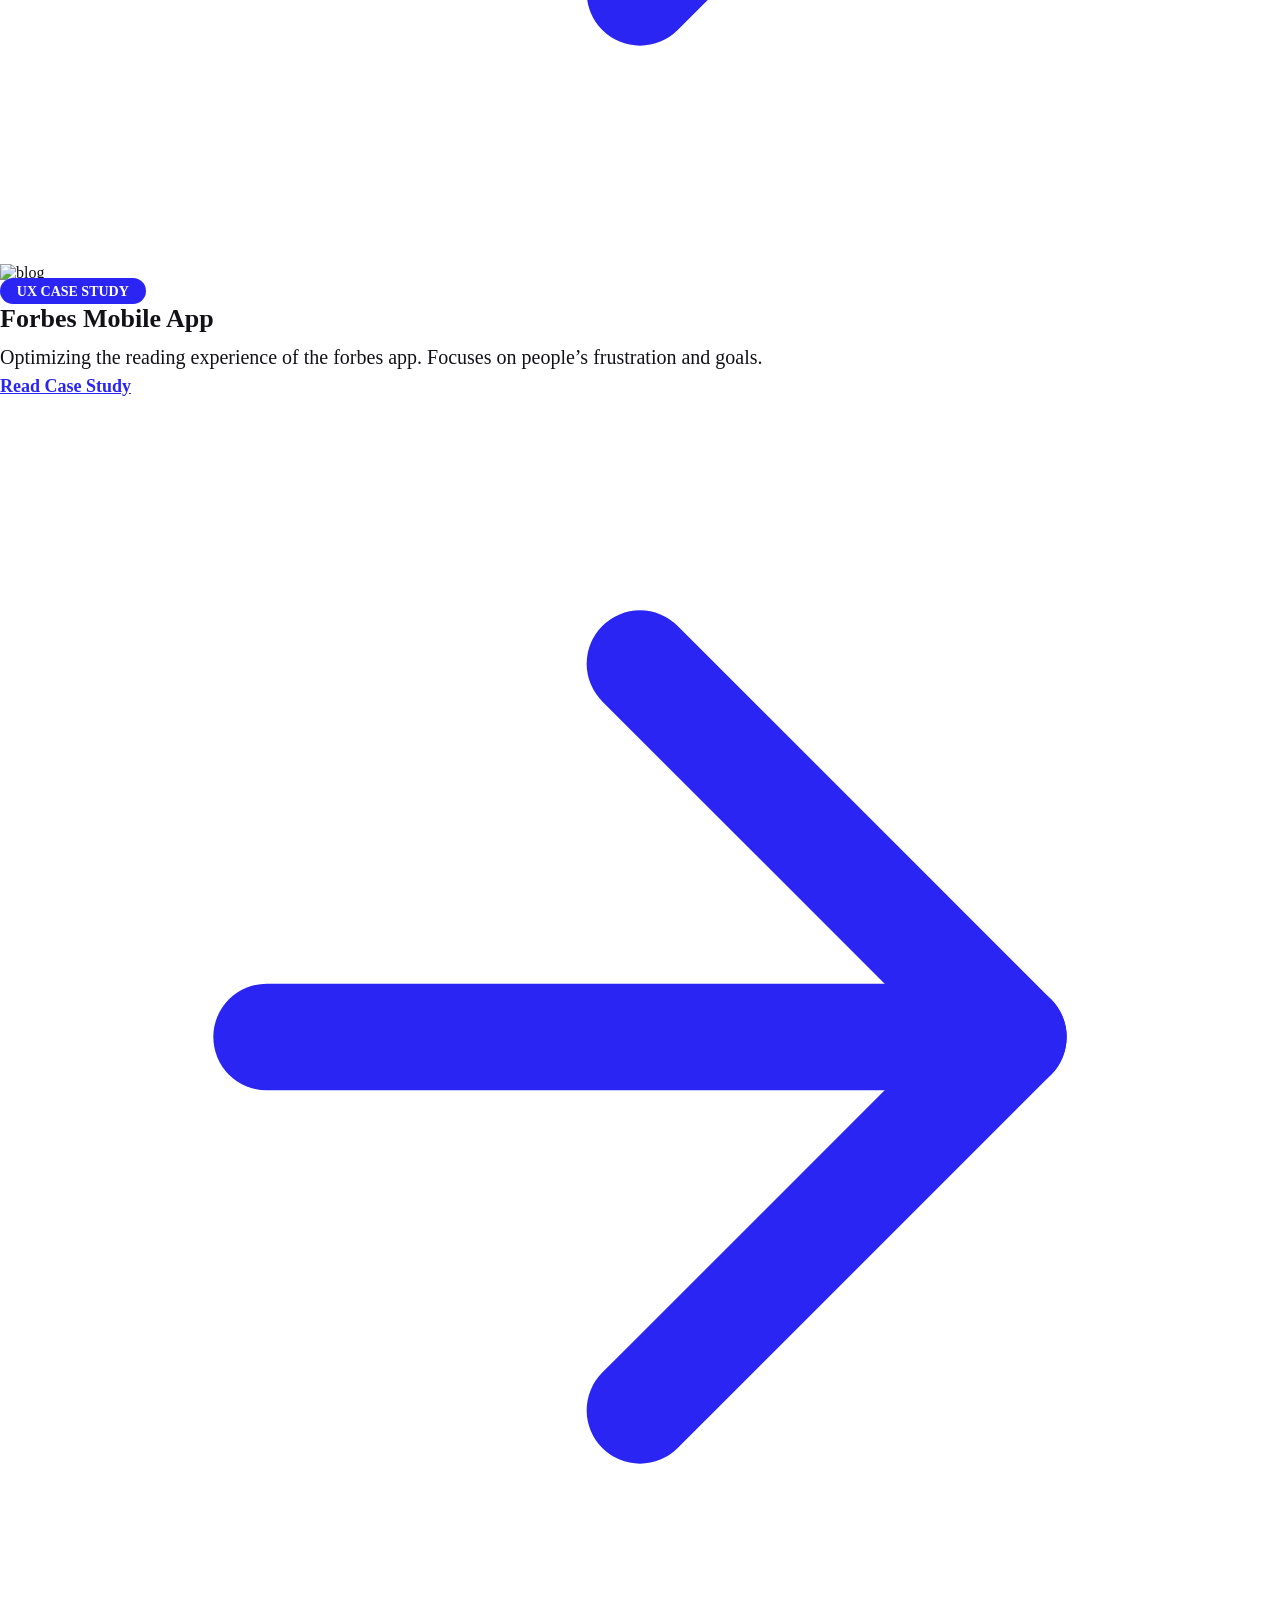
==== commit ac4e3cea: "bug resolve" ====
--- a/index.html
+++ b/index.html
@@ -282,9 +282,7 @@
               <a href="./res/Rishabh - UI and UX Designer.pdf " target="_blank">
                 <button
                   class="caption flex mx-auto mt-4 secondary-button border-0"
-                >
-                  Resume
-                </button>
+                ><span>Resume</span></button>
               </a>
             </div>
           </div>
@@ -356,7 +354,7 @@
       <div class="container text-center py-2 mx-auto">
         <h2 class="heading text-gray-900 mb-1">From Meh to Memorable</h2>
         <p class="service-subtitle leading-relaxed mb-1 text-gray-500">
-          My Design will do the talking
+          Design that will tell your story
         </p>
       </div>
 
--- a/style/style.css
+++ b/style/style.css
@@ -90,6 +90,9 @@
   font-family: "FontB";
   font-size: 18px;
   font-weight: 600;
+}
+
+.secondary-button span {
   padding: 1.2em 2.6em;
 }
 
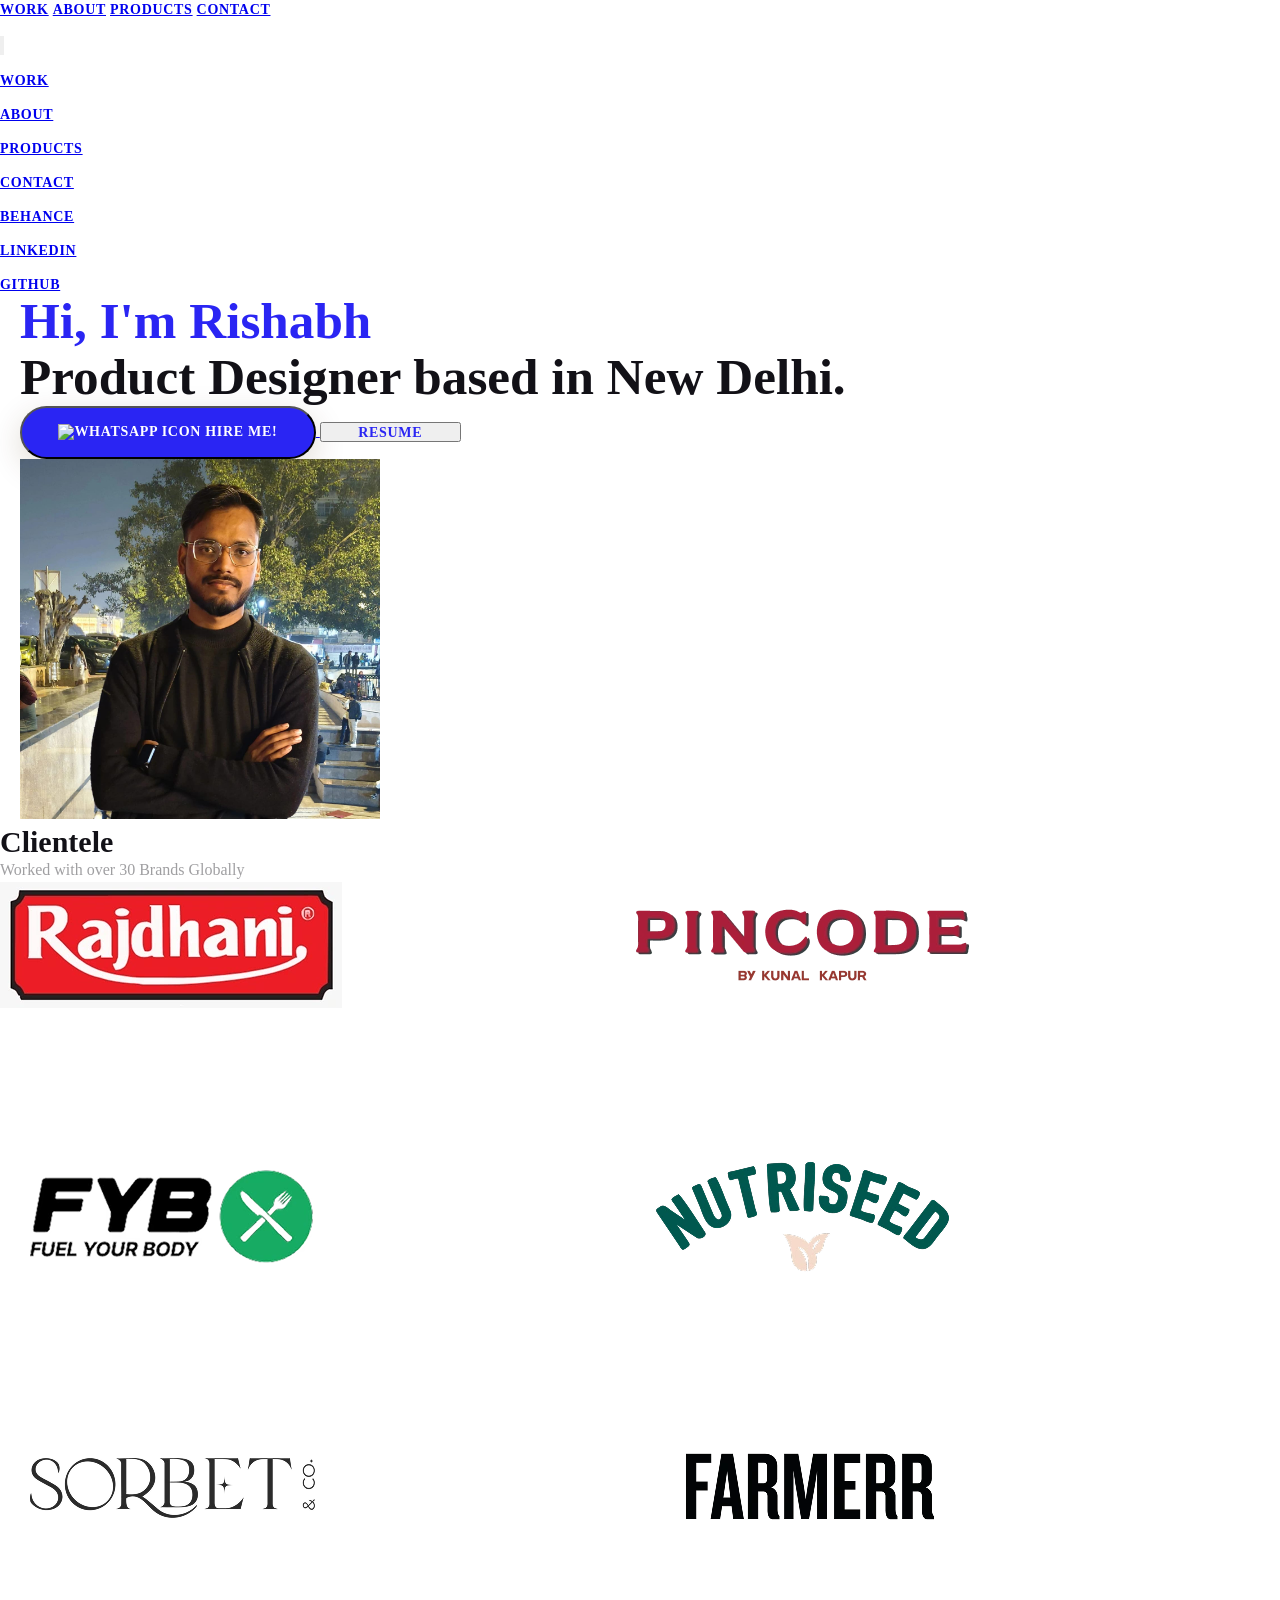
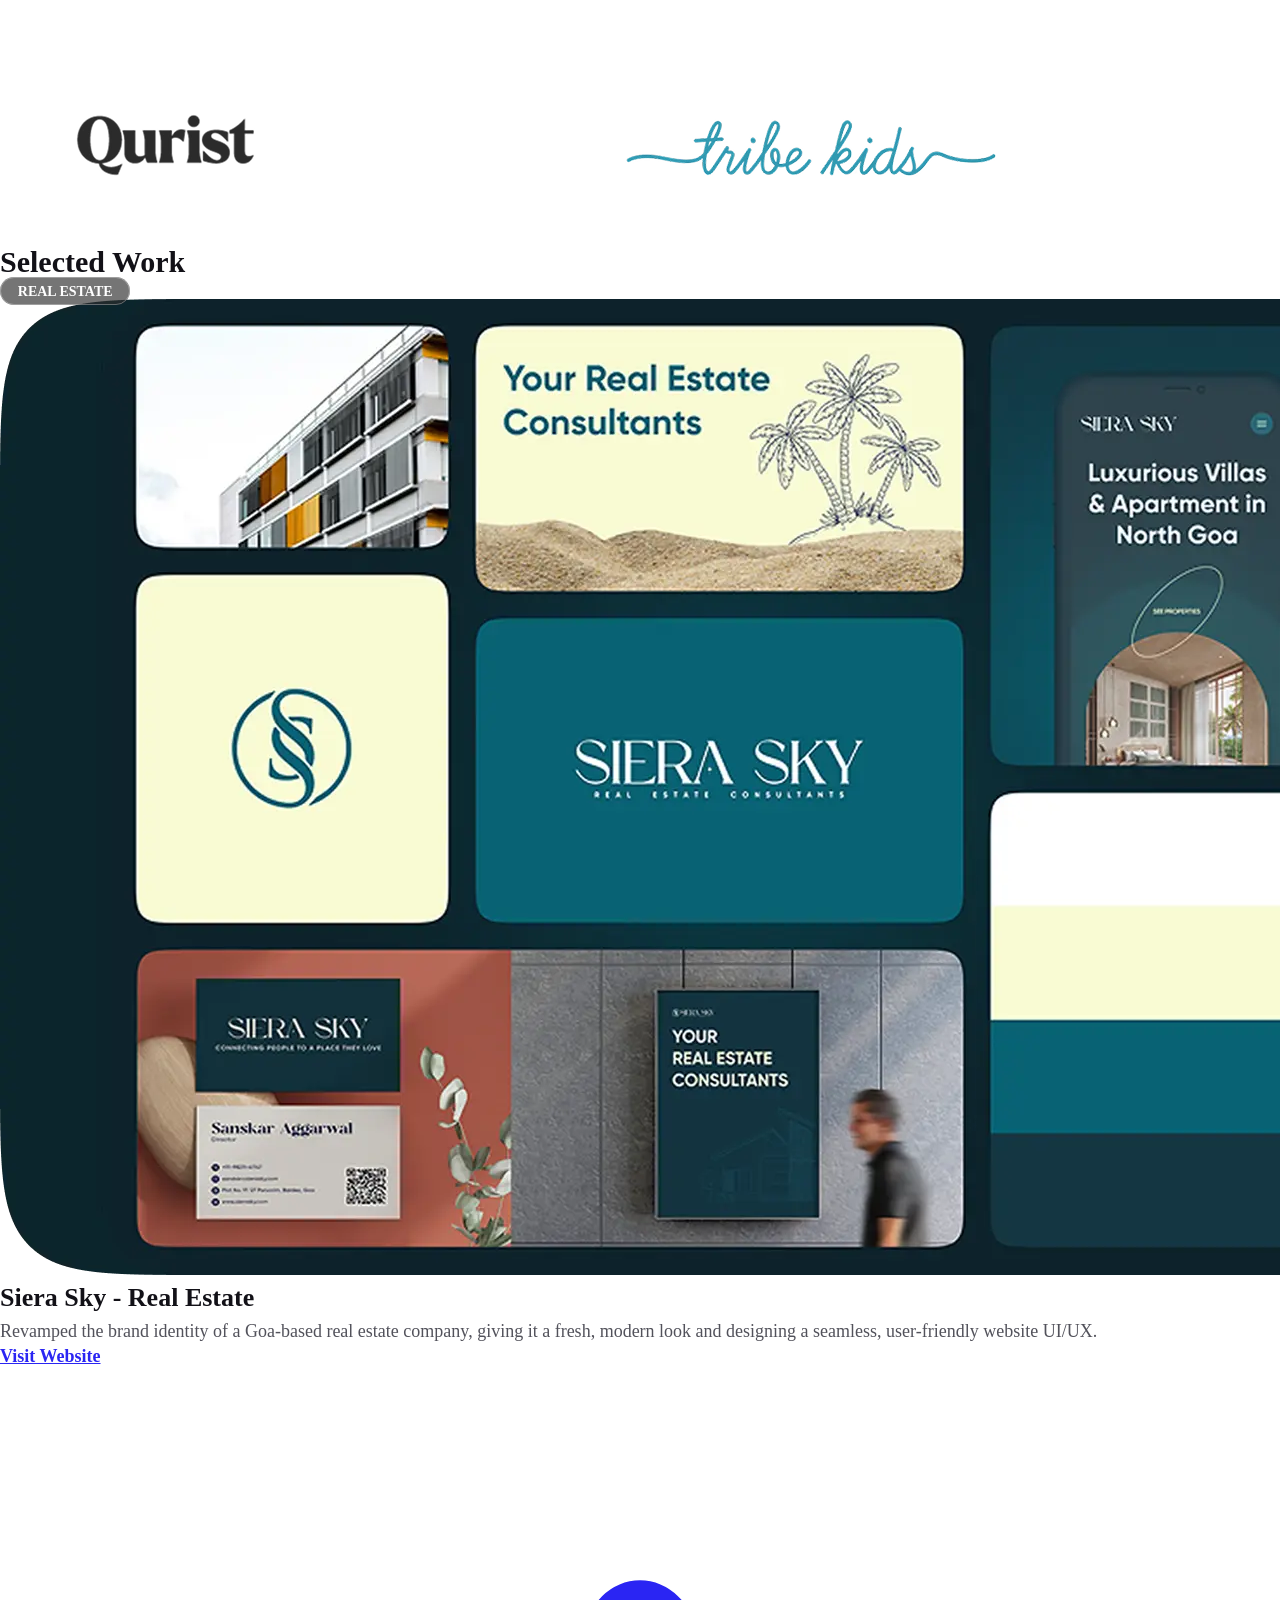
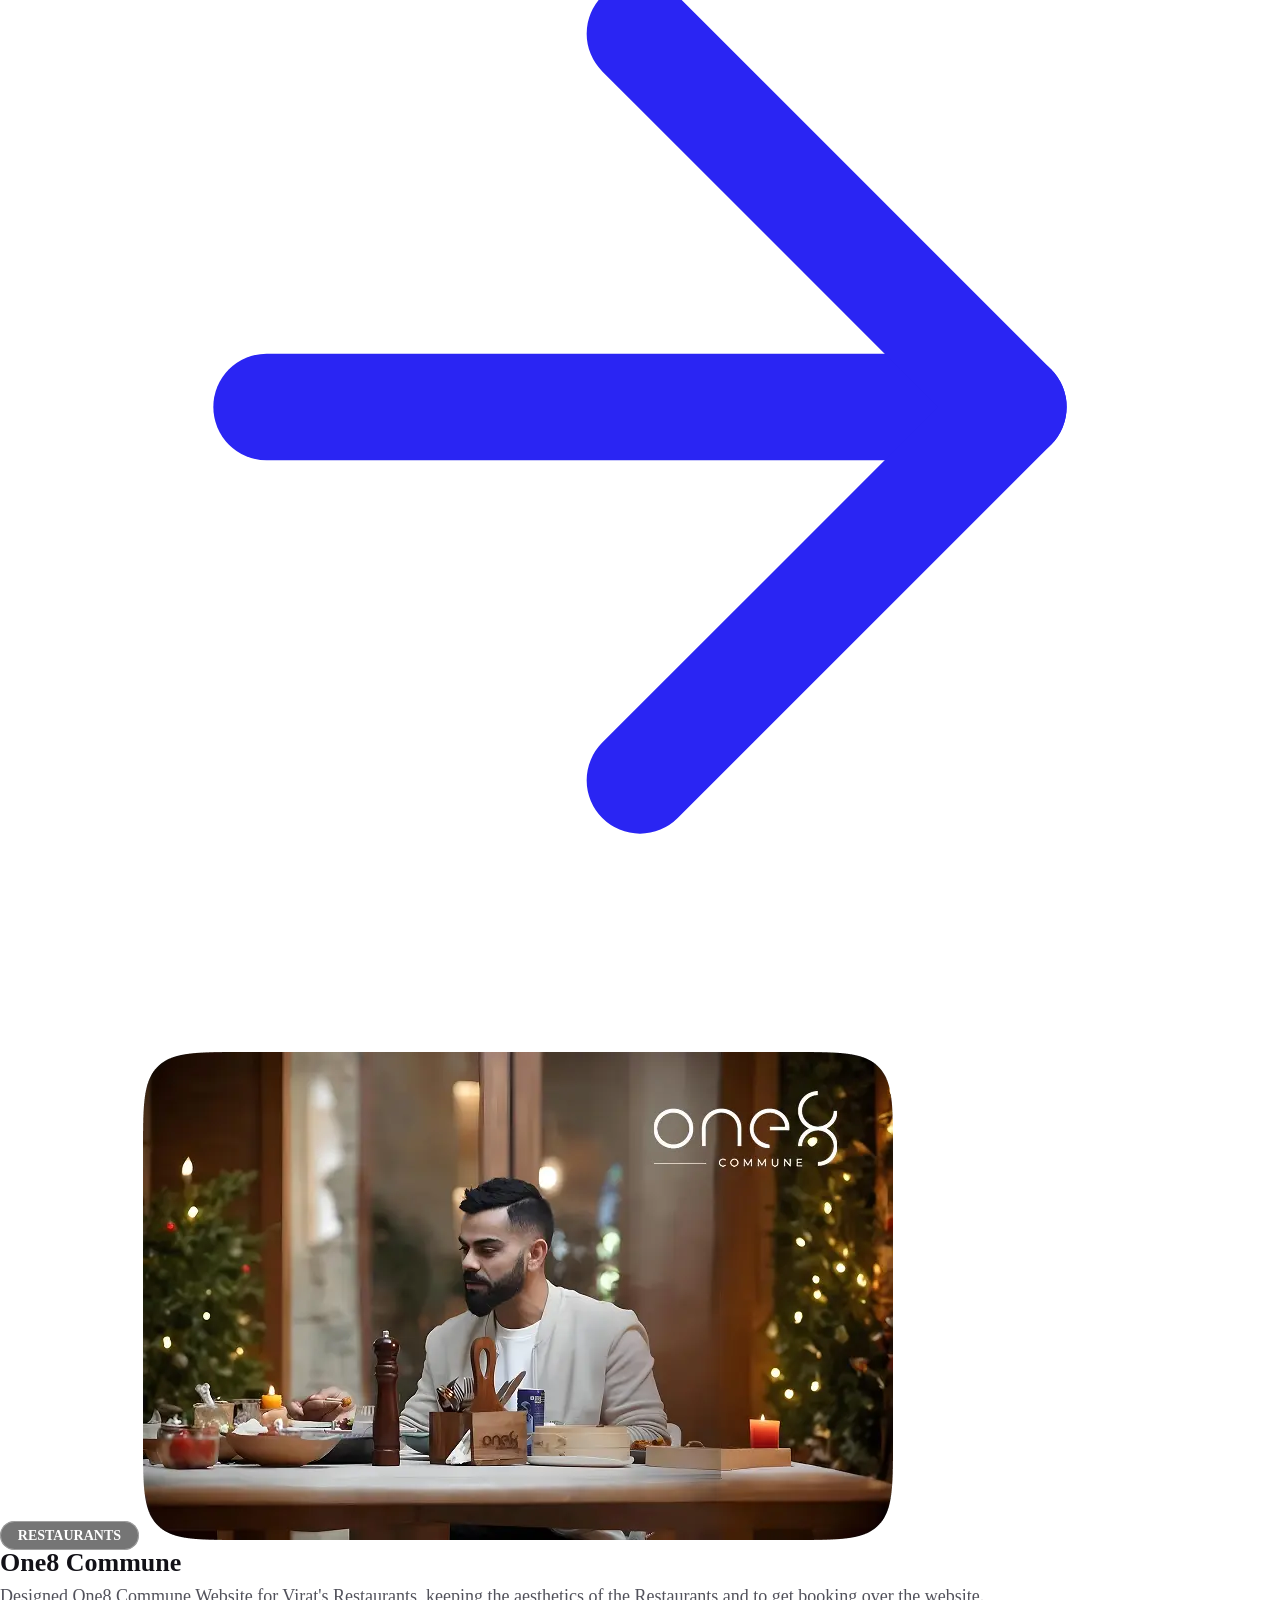
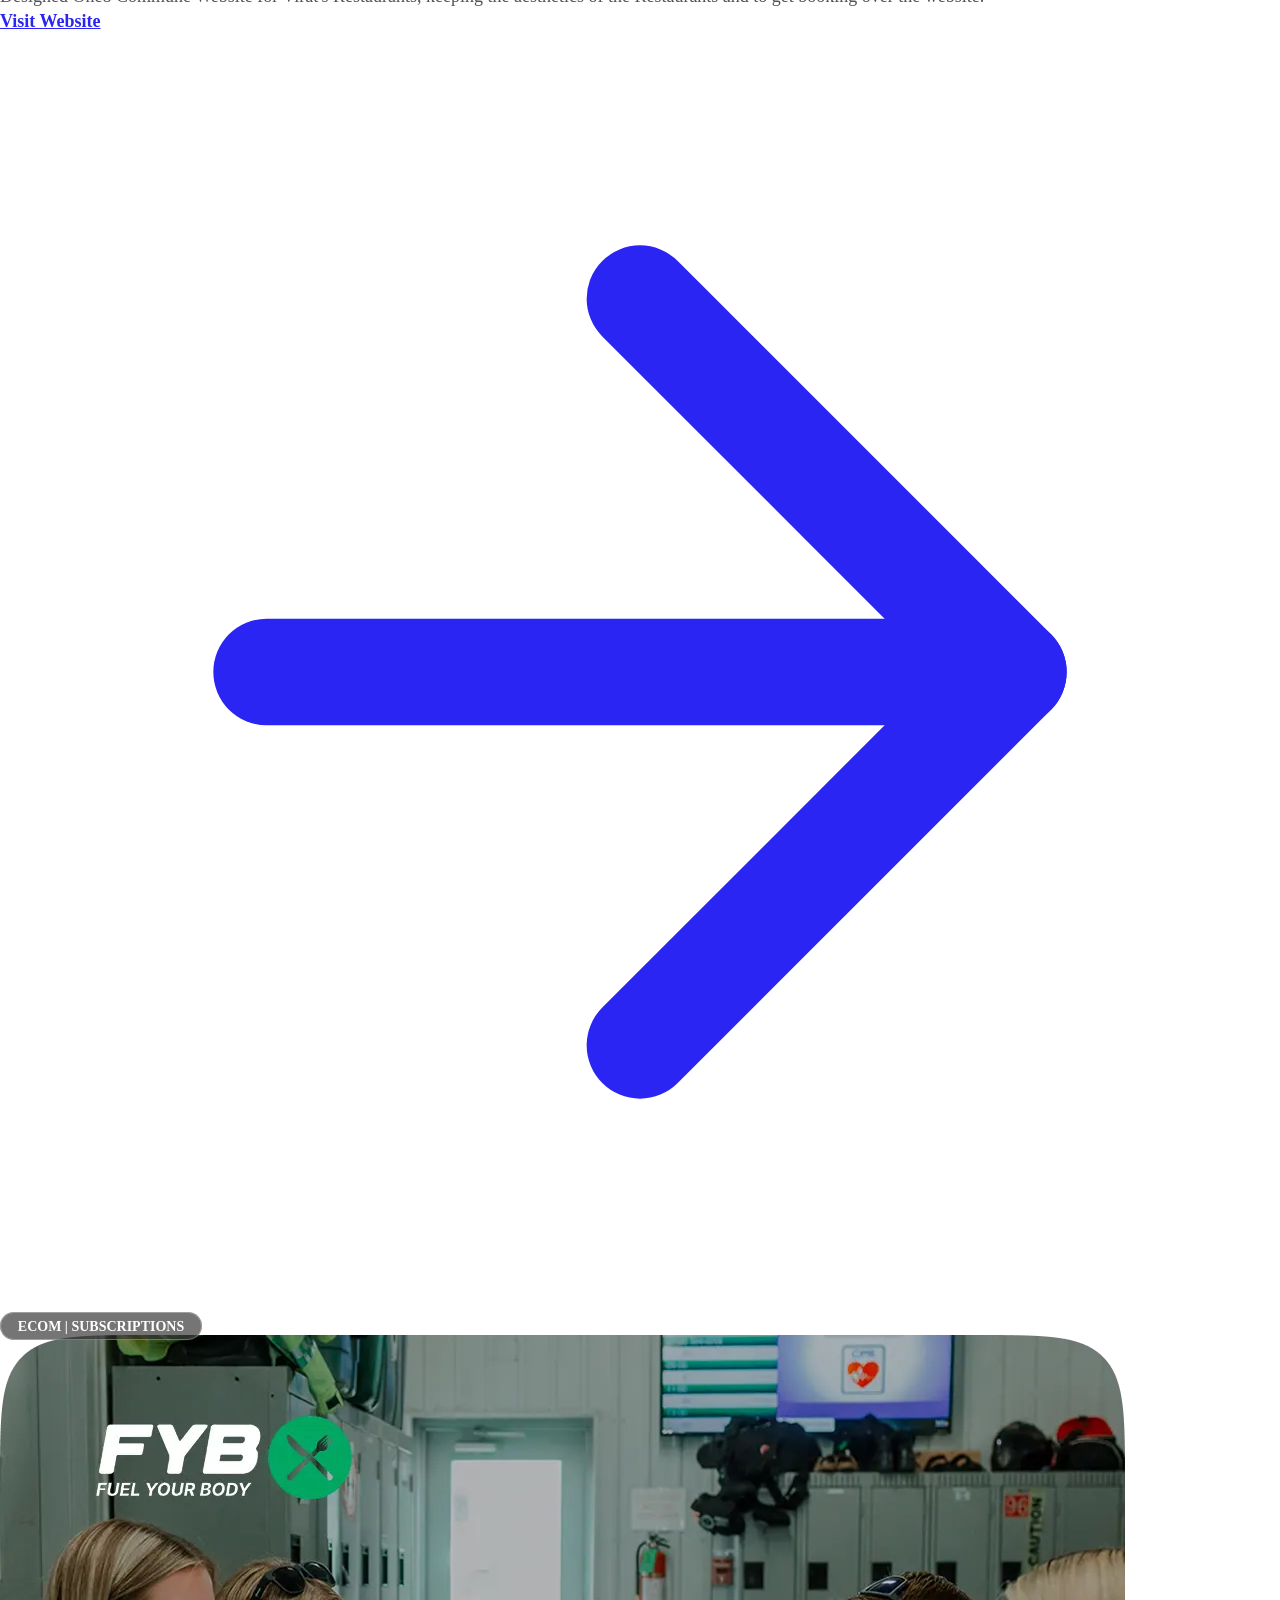
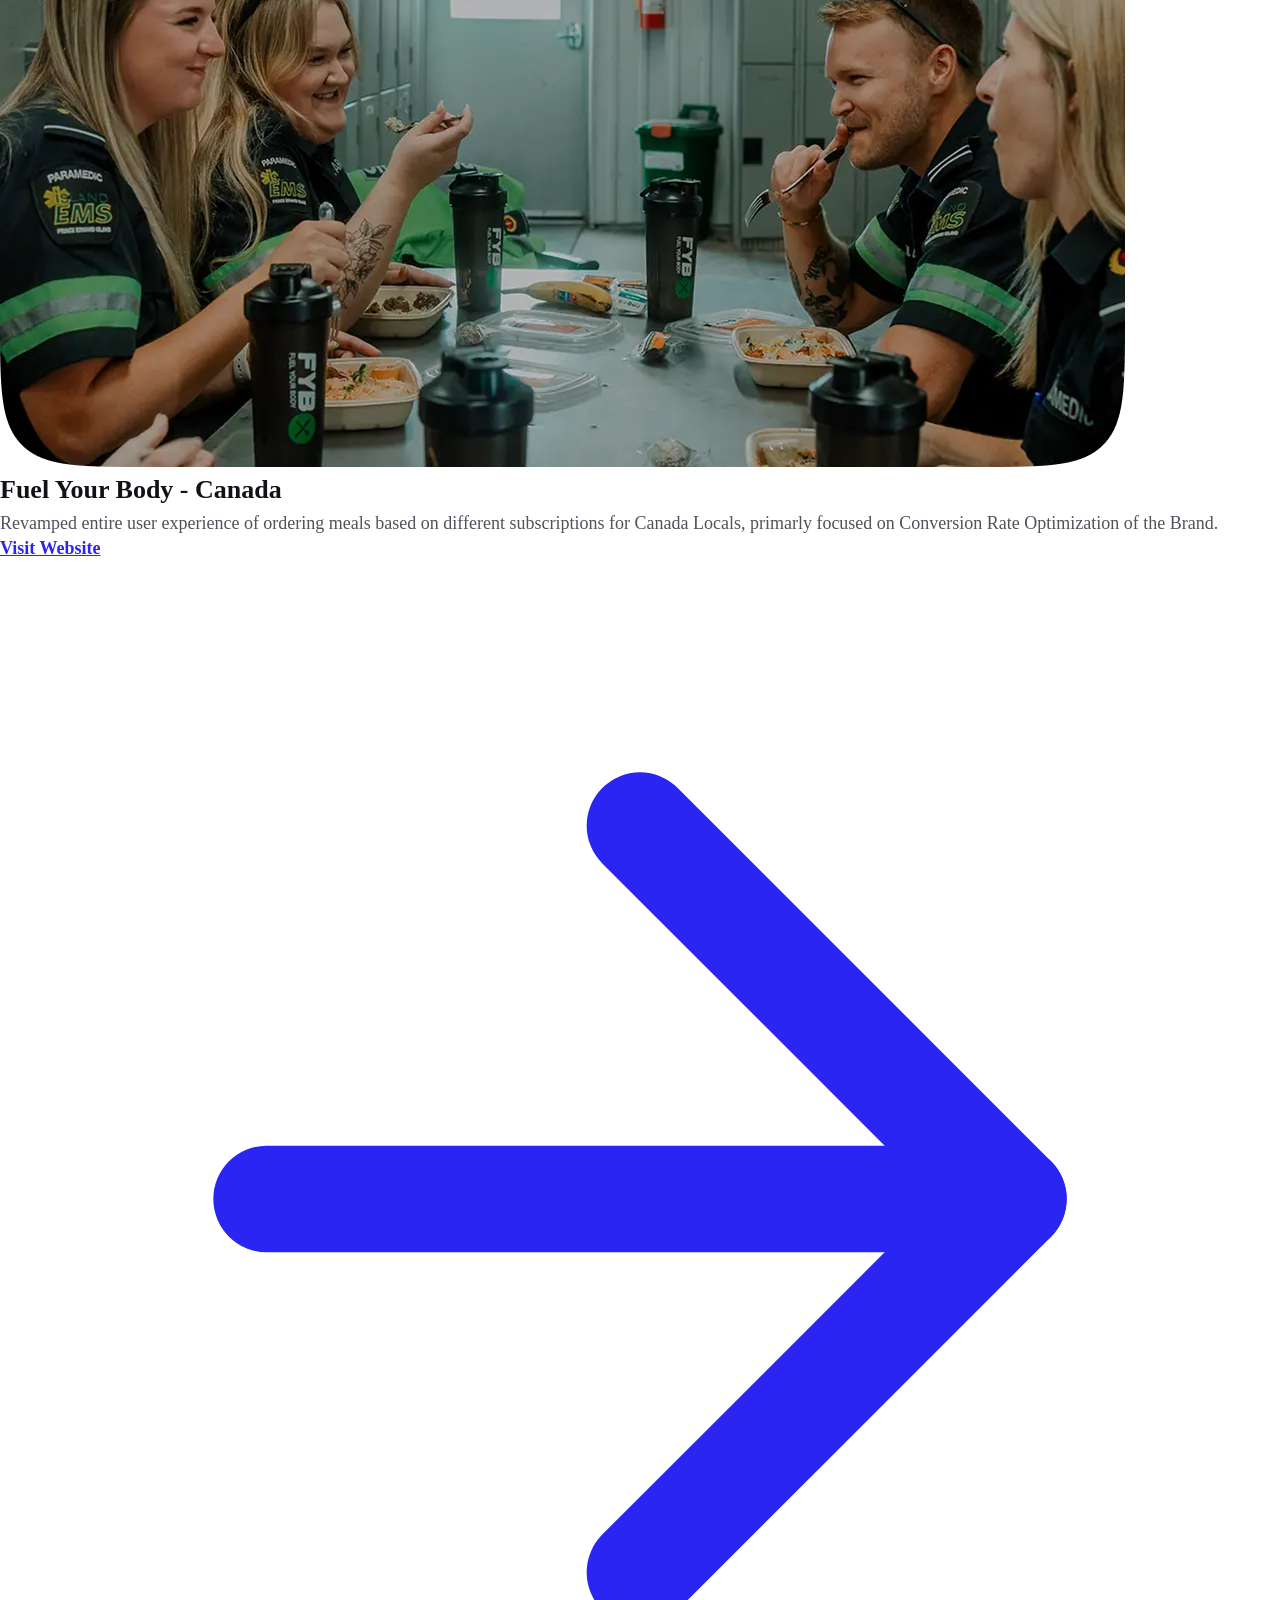
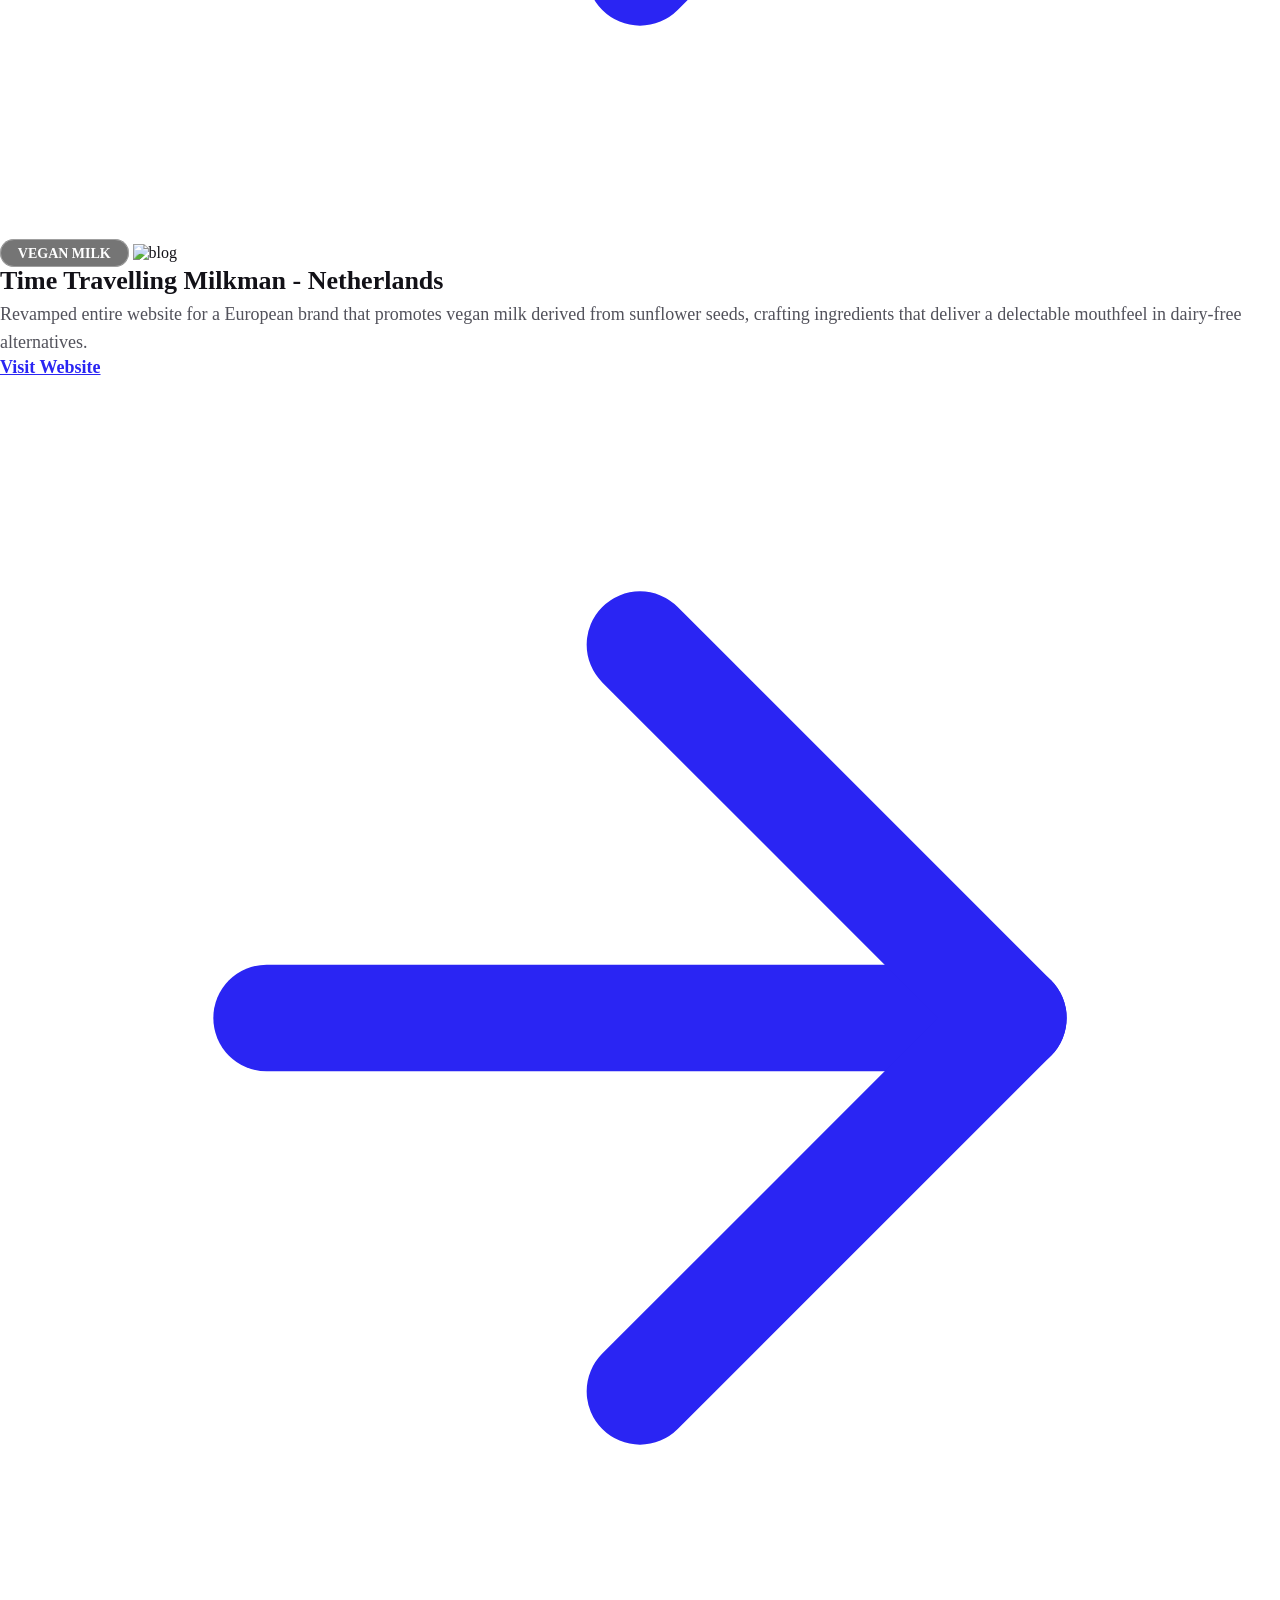
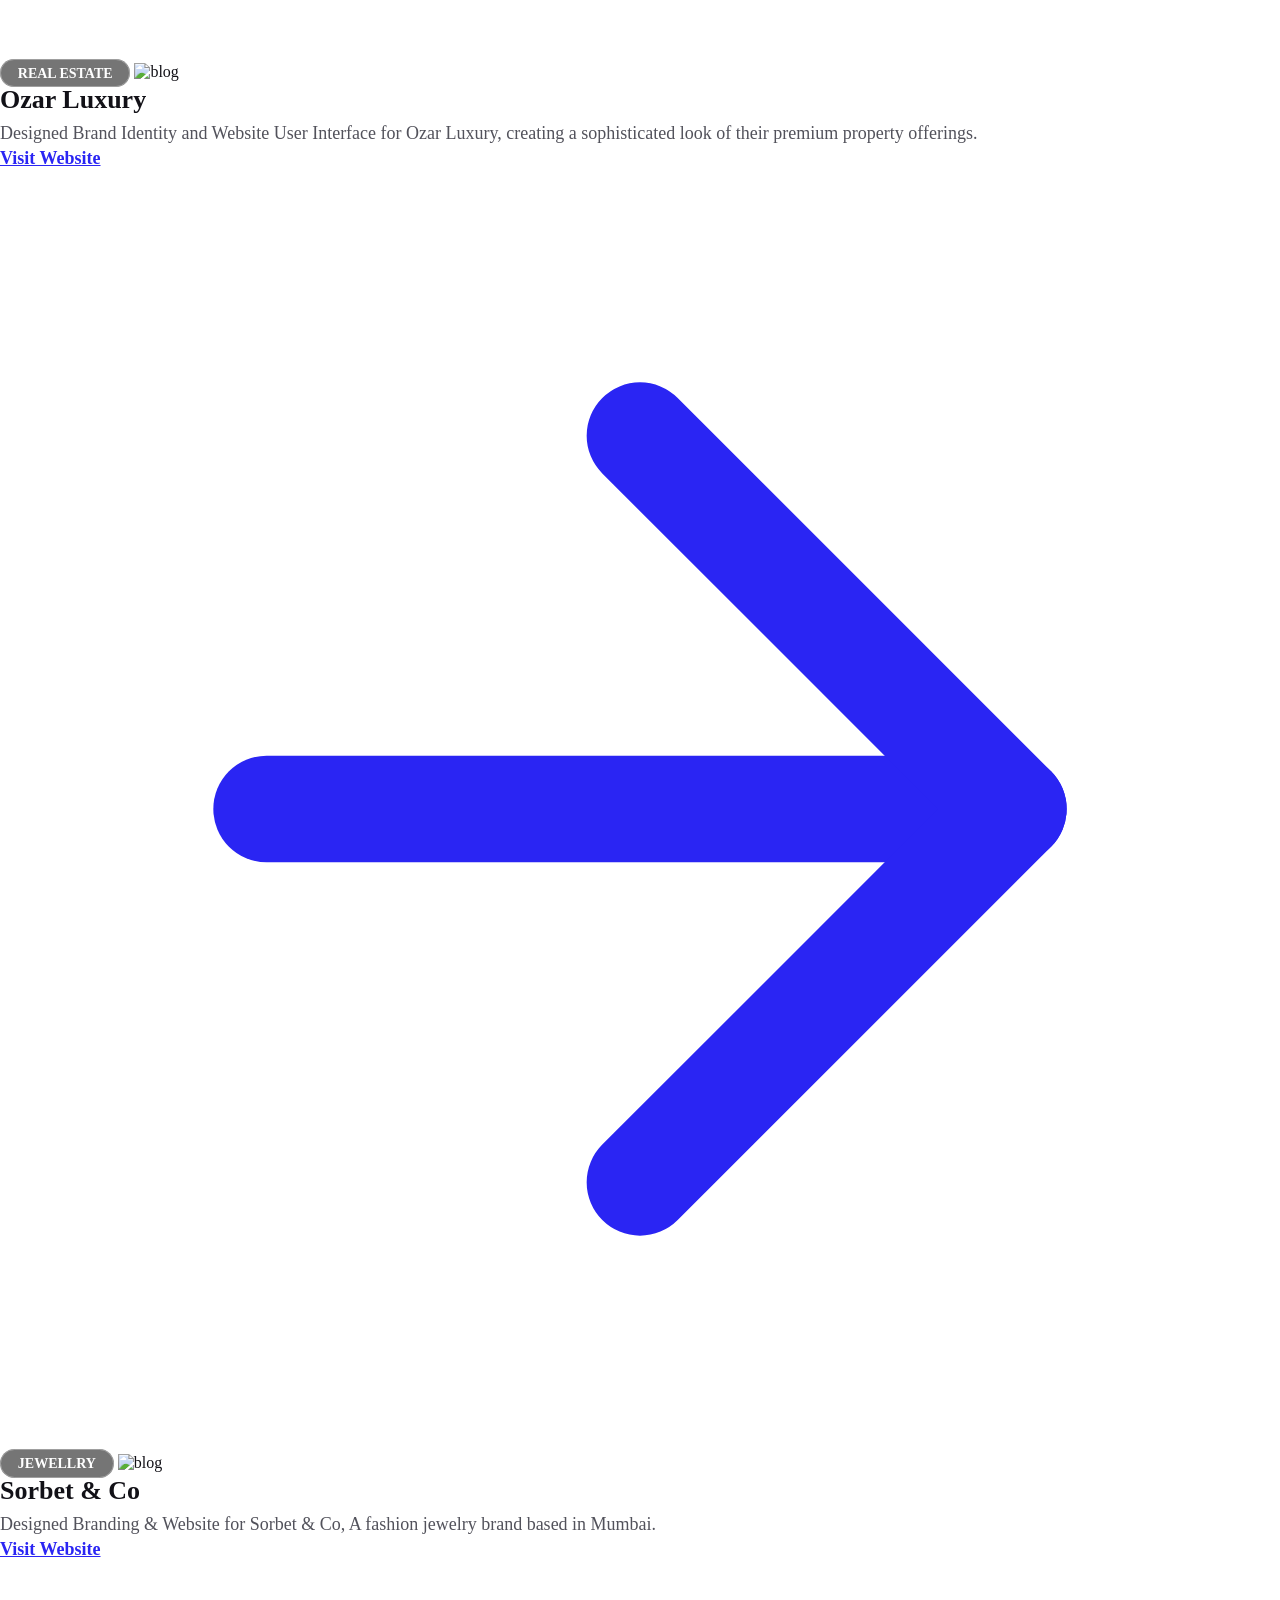
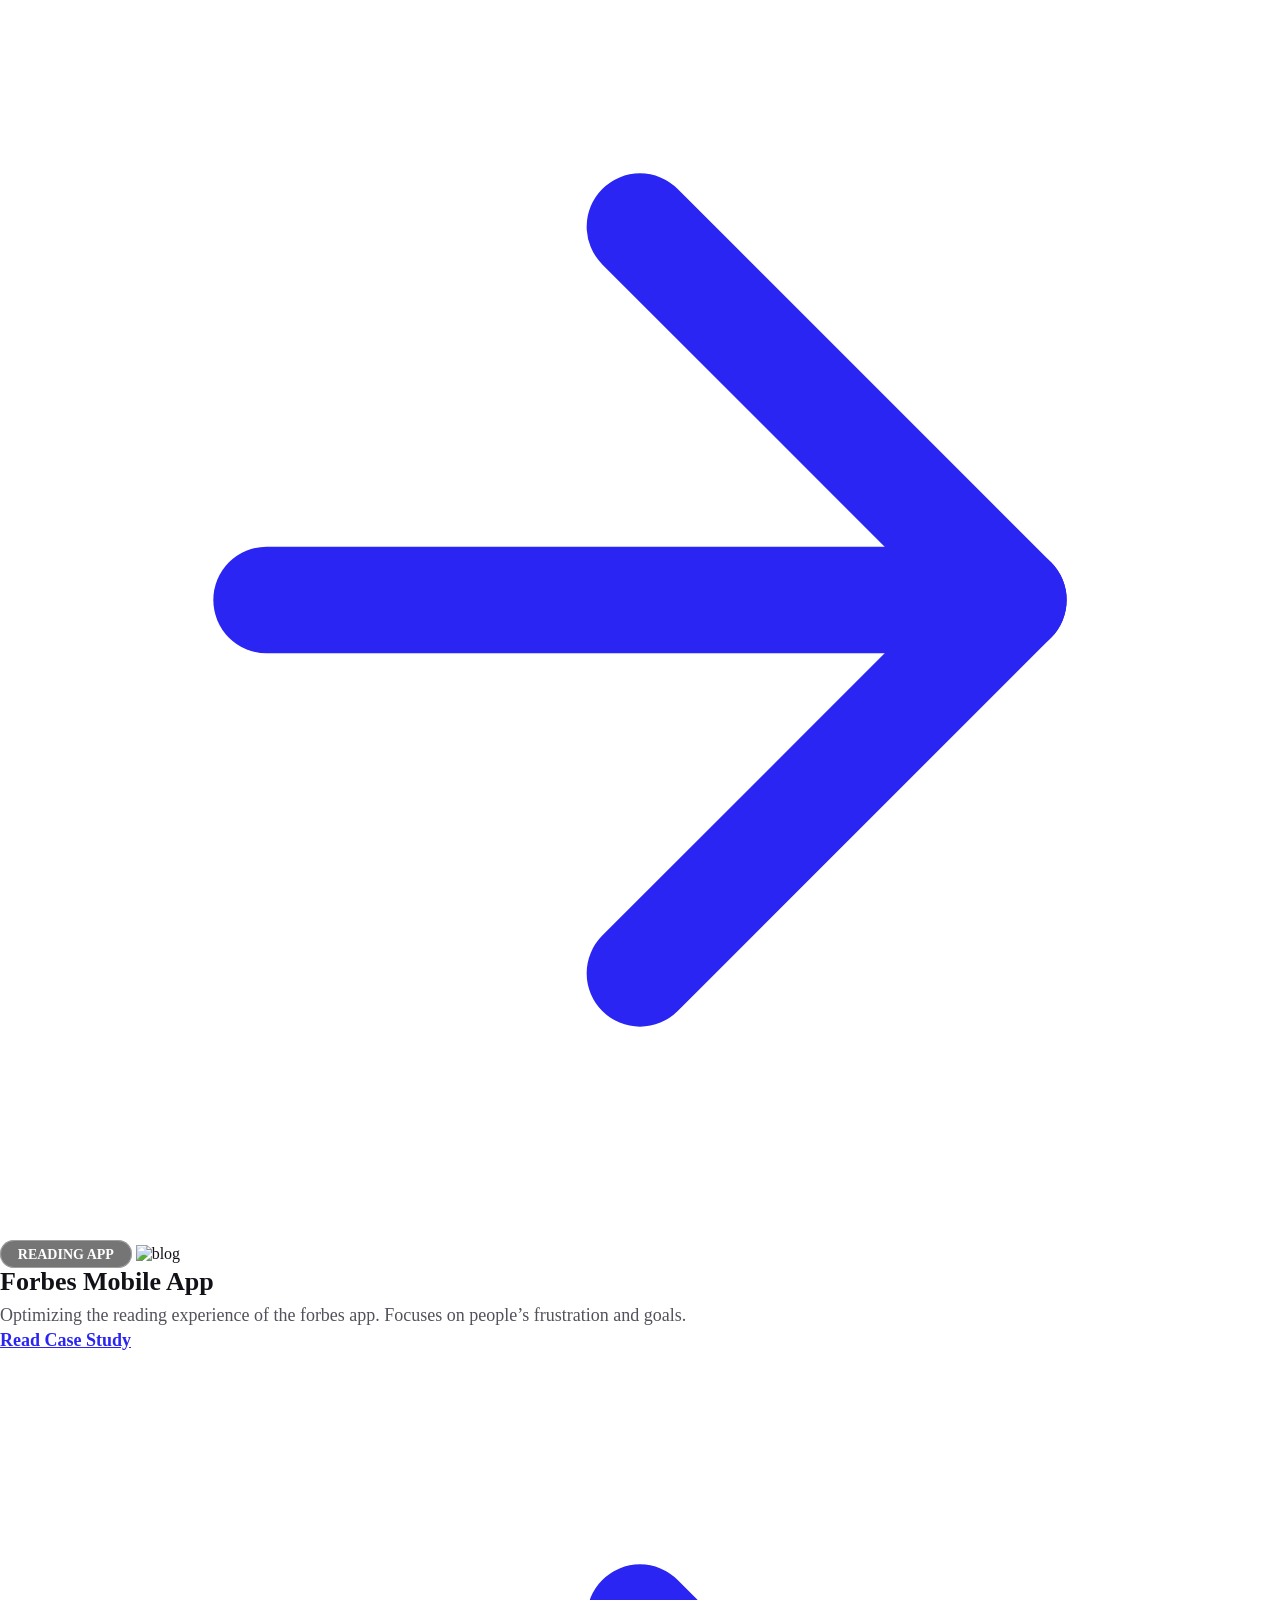
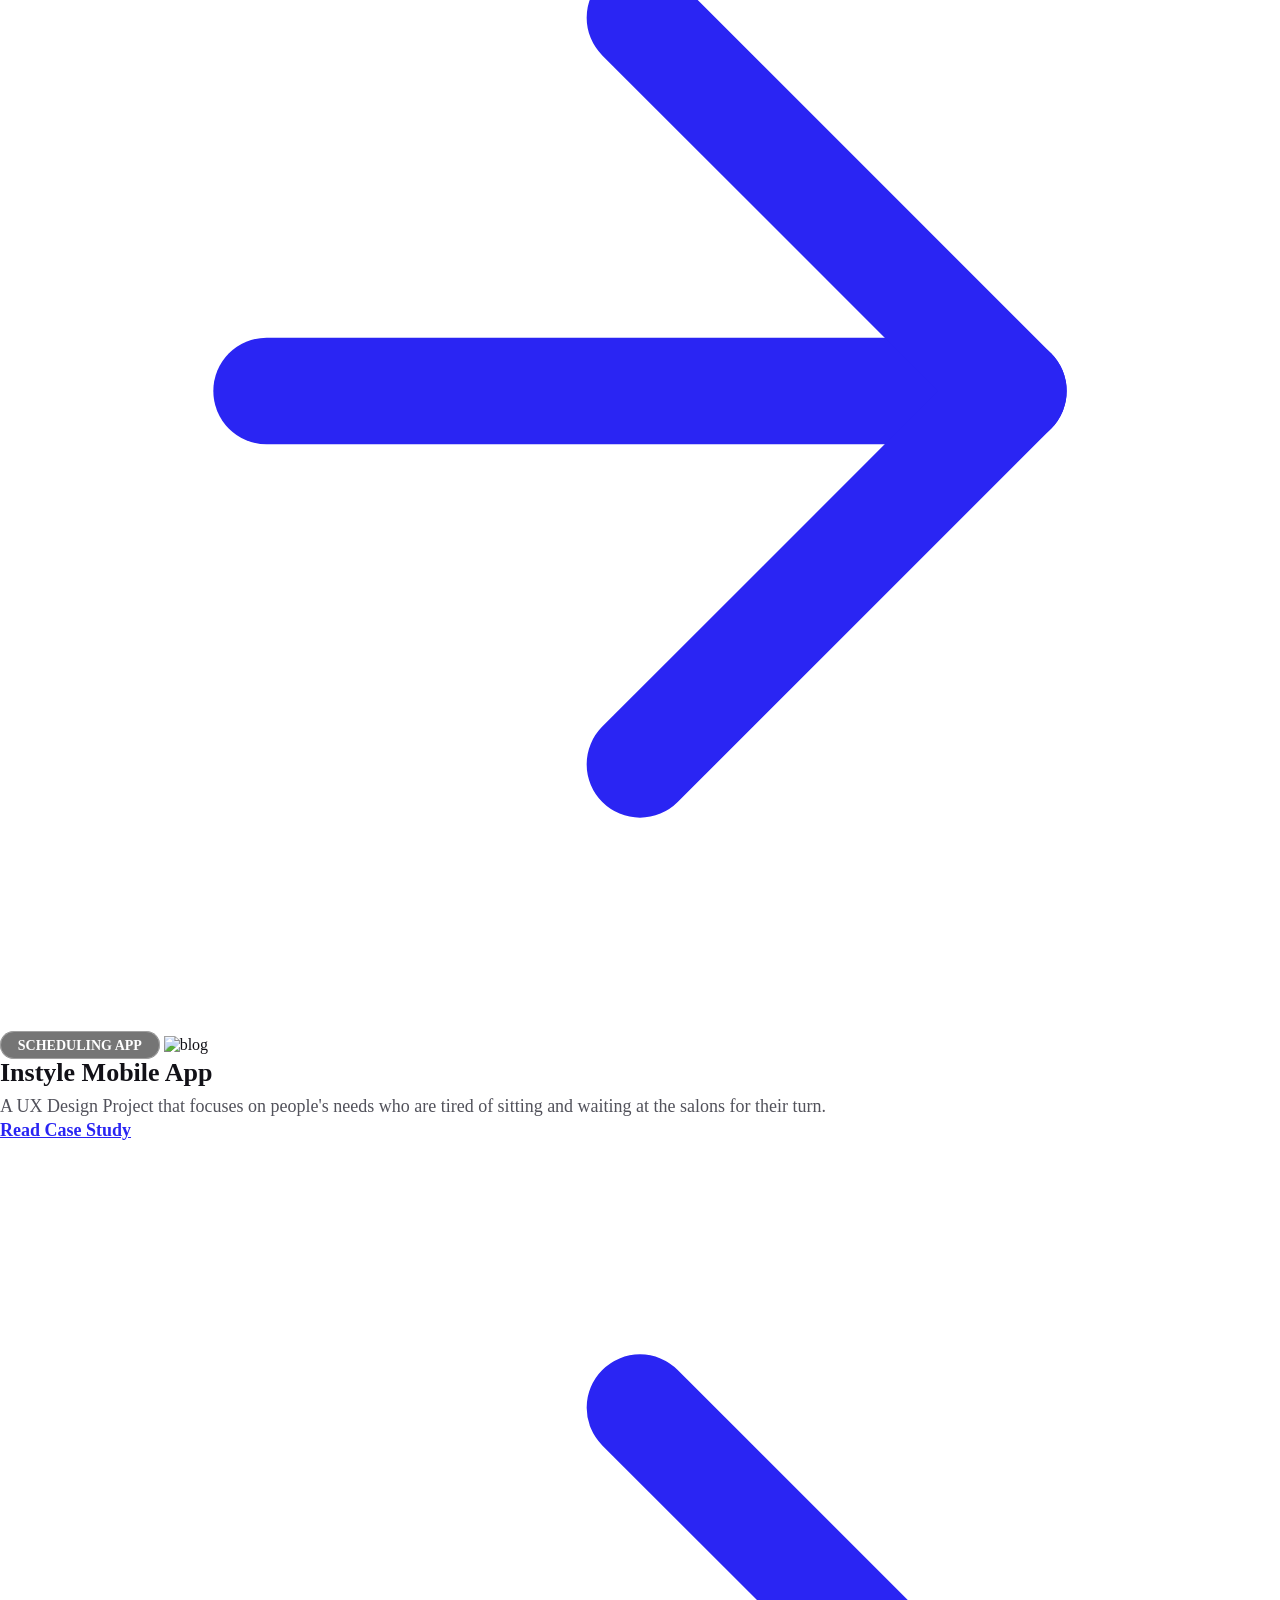
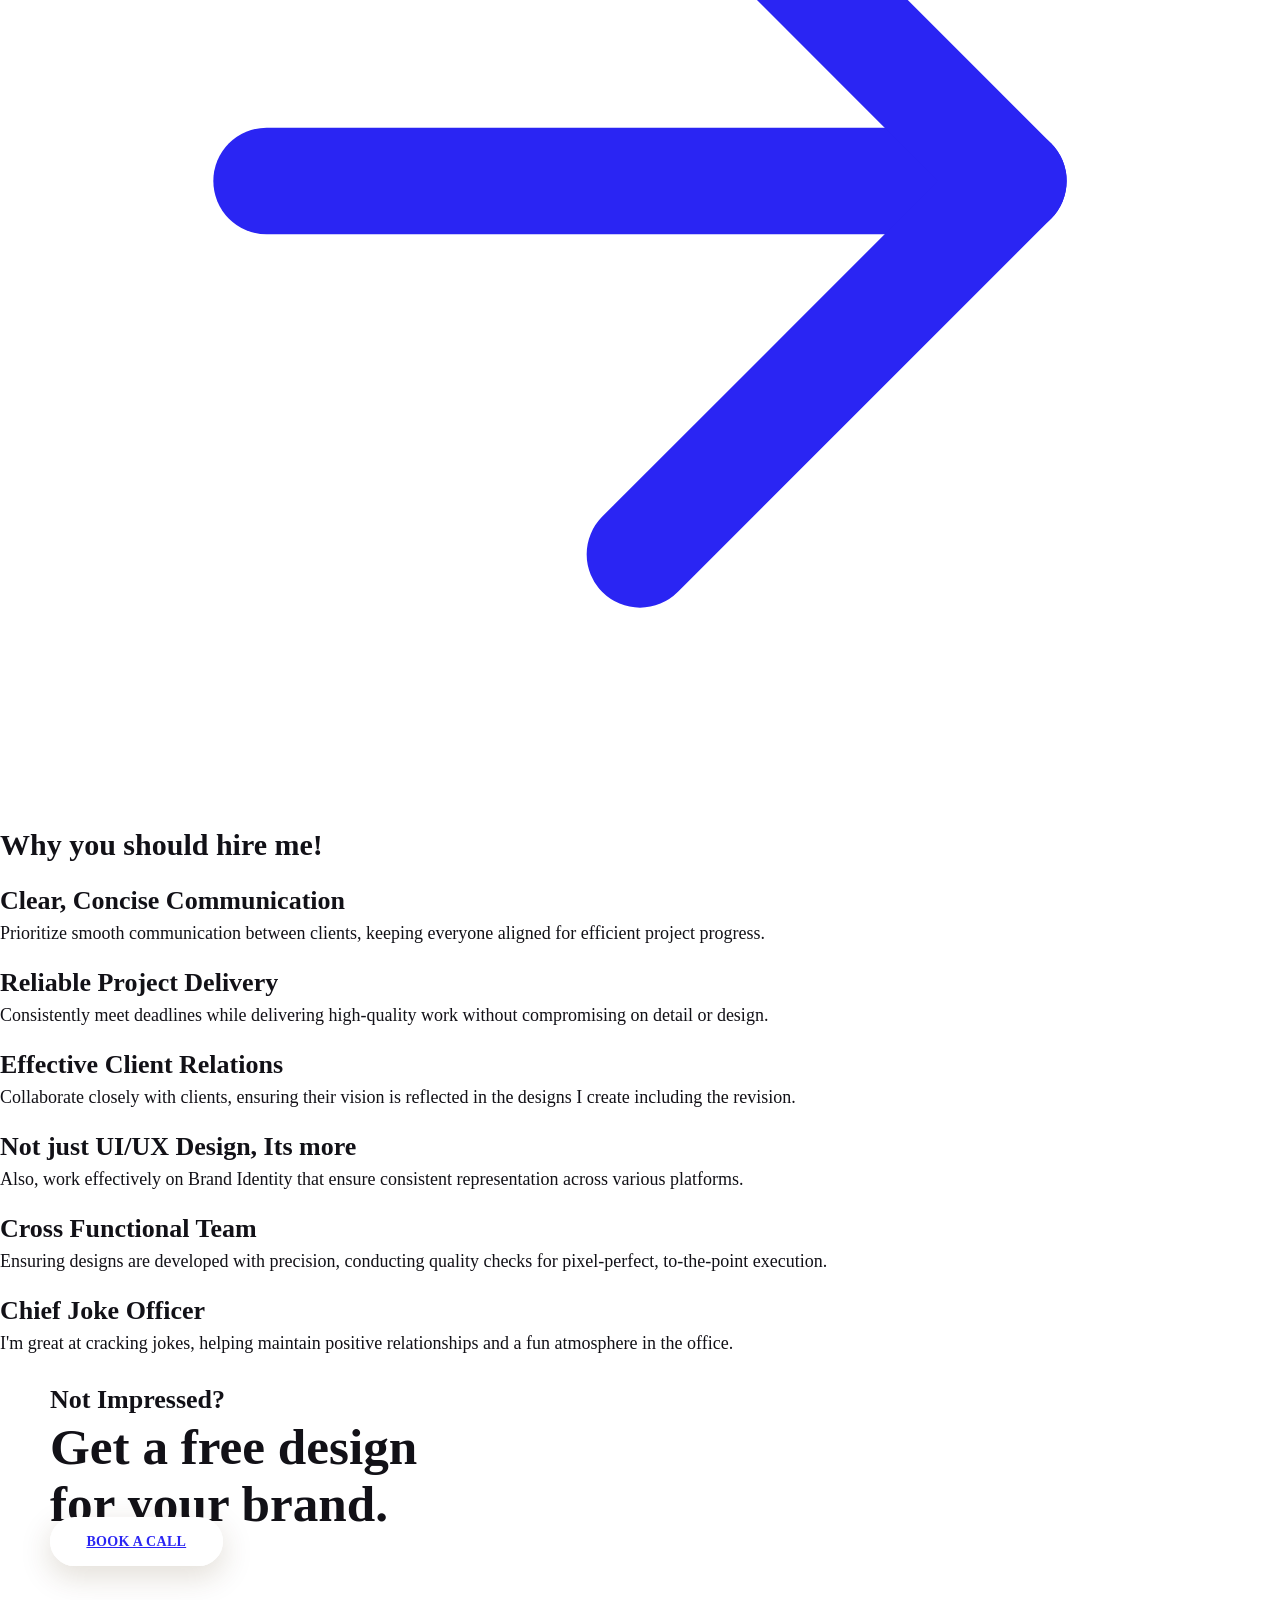
==== commit 2a487264: "hero title, tags, logo" ====
--- a/index.html
+++ b/index.html
@@ -114,8 +114,8 @@
       ></iframe
     ></noscript>
     <!-- End Google Tag Manager (noscript) -->
-    <div class="custom__cursor__outer"></div>
-    <div class="custom__cursor__inner"></div>
+    <!-- <div class="custom__cursor__outer"></div>
+    <div class="custom__cursor__inner"></div> -->
     <div class="wrapper">
       <nav class="">
         <div class="mx-auto">
@@ -261,10 +261,8 @@
           <div
             class="lg:flex-grow md:w-1/2 lg:pr-24 md:pr-16 flex flex-col md:items-start md:text-left mb-6 md:mb-0 items-center text-center"
           >
-            <p class="box font-bold">💡 Worked with over 30 Brands Globally</p>
             <h1 class="mt-6 lg:w-4/6 md:w-1/1 sm:w-6/6 big-title">
-              <span class="accent-col">Hi, I'm Rishabh</span><br />UI/UX
-              Designer based in New Delhi.<br />
+              <span class="accent-col text-4xl">Hi, I'm Rishabh</span><br />Product Designer based in New Delhi.<br />
             </h1>
             <div class="flex justify-center">
               <a href="https://wa.me/919264918690" target="_blank">
@@ -282,7 +280,9 @@
               <a href="./res/Rishabh - UI and UX Designer.pdf " target="_blank">
                 <button
                   class="caption flex mx-auto mt-4 secondary-button border-0"
-                ><span>Resume</span></button>
+                >
+                  <span>Resume</span>
+                </button>
               </a>
             </div>
           </div>
@@ -300,12 +300,24 @@
           class="flex flex-wrap w-full flex-col items-center text-center"
           bis_skin_checked="1"
         >
-          <h2 class="font-medium heading mb-2 text-gray-900">
-            Brands I've worked with
-          </h2>
+          <h2 class="font-medium heading mb-2 text-gray-900">Clientele</h2>
+          <p class="box font-bold">Worked with over 30 Brands Globally</p>
         </div>
       </div>
-      <div class="slider py-8">
+
+      <div class="w-full mt-10 mb-10 p-4">
+        <div class="service-box service-box-1 h-full overflow-hidden relative">
+          <!-- Image -->
+          <img
+            class="w-full object-cover object-center"
+            src="./res/client_logo/brands_logo.webp"
+            alt="Brands Logo"
+          />
+        </div>
+      </div>
+
+      <!-- Slider of Brands Logo -->
+      <!-- <div class="slider py-8">
         <div class="slide-track">
           <div class="slide"><img src="./res/client_logo/Beanly.svg" /></div>
           <div class="slide"><img src="./res/client_logo/Nutriseed.svg" /></div>
@@ -349,103 +361,62 @@
             <img src="./res/client_logo/Digi Buggy.svg" />
           </div>
         </div>
-      </div>
+      </div> -->
       <!--Service Section-->
-      <div class="container text-center py-2 mx-auto">
+      <!-- <div class="container text-center py-2 mx-auto">
         <h2 class="heading text-gray-900 mb-1">From Meh to Memorable</h2>
         <p class="service-subtitle leading-relaxed mb-1 text-gray-500">
           Design that will tell your story
         </p>
-      </div>
-
-      <section class="text-gray-600 body-font">
+      </div> -->
+
+      <!-- <section class="text-gray-600 body-font">
         <div class="container px-5 py-6 mx-auto">
           <div class="flex flex-wrap -m-4">
-            <!--Card Starts-->
+
             <div class="p-4 md:w-1/3">
               <div
                 class="service-box service-box-1 h-full overflow-hidden relative"
               >
-                <!-- Image -->
-                <img
-                  class="w-full object-cover object-center"
-                  src="./res/images/branding-img-688f53384ff51.webp"
-                  alt="Brand Identity"
-                />
-
-                <!-- Text Top-Left -->
-                <div class="absolute top-0 left-0 text-white p-8">
-                  <h2 class="text-2xl font-semibold mb-1">Brand Identity</h2>
-                  <p class="text-sm">Starts from ₹5999</p>
-                </div>
-              </div>
-            </div>
-            <!--Card Ends-->
-
-            <!--Card Starts-->
-            <div class="p-4 md:w-1/3">
-              <div
-                class="service-box service-box-1 h-full overflow-hidden relative"
-              >
-                <!-- Image -->
-                <img
-                  class="w-full object-cover object-center"
-                  src="./res/images/ui-design-img-688f533e5e109.webp"
-                  alt="Brand Identity"
-                />
-
-                <!-- Text Top-Left -->
-                <div class="absolute top-0 left-0 text-white p-8">
-                  <h2 class="text-2xl font-semibold mb-1">UI/UX Design</h2>
-                  <p class="text-sm">Starts from ₹8999</p>
-                </div>
-              </div>
-            </div>
-            <!--Card Ends-->
-
-            <!--Card Starts-->
-            <div class="p-4 md:w-1/3">
-              <div
-                class="service-box service-box-1 h-full overflow-hidden relative"
-              >
-                <!-- Image -->
                 <img
                   class="w-full object-cover object-center"
                   src="./res/images/graphic-design-img-688f53381ea9c.webp"
                   alt="Brand Identity"
                 />
-
-                <!-- Text Top-Left -->
                 <div class="absolute top-0 left-0 text-white p-8">
                   <h2 class="text-2xl font-semibold mb-1">Graphic Design</h2>
                   <p class="text-sm">Starts from ₹499</p>
                 </div>
               </div>
             </div>
-            <!--Card Ends-->
-          </div>
-        </div>
-      </section>
-      <!--Service Section-->
+
+          </div>
+        </div>
+      </section> -->
 
       <!--Work-->
       <div class="container text-center mt-8 mx-auto">
         <h2 class="heading text-gray-900 mb-1">Selected Work</h2>
       </div>
 
-      <section class="body-font" id="work">
         <div class="container px-5 lg:py-1 md:py-6 sm:py-12 mx-auto">
           <div class="flex flex-wrap -m-4 justify-around">
             <div class="lg:mt-10 md:mt-6 sm:mt-0 case-study p-6 md:w-1/2">
               <div class="h-full overflow-hidden">
-                <img
-                  class="case-study-cover lg:h-auto md:h-64 w-full object-cover object-center rounded-2xl"
-                  src="./res/images/Siera Sky - Real Estate Brand.png"
-                  alt="blog"
-                  draggable="false"
-                />
-                <div class="py-4">
-                  <h3 class="tracking-widest tags">Branding & UI/UX</h3>
+                 <div class="relative">
+                  <!-- Tag positioned absolutely over image -->
+                  <h3 class="tracking-widest tags absolute top-4 left-4 z-10">Real Estate</h3>
+            
+                  <!-- Image -->
+                  <img
+                    class="case-study-cover lg:h-auto md:h-64 w-full object-cover object-center rounded-2xl"
+                    src="./res/images/Siera Sky - Real Estate Brand.png"
+                    alt="blog"
+                    draggable="false"
+                  />
+                </div>
+        
+                <div class="py-2">
                   <h2 class="title mt-2">Siera Sky - Real Estate</h2>
                   <p class="leading-relaxed mb-3 subtitle">
                     Revamped the brand identity of a Goa-based real estate
@@ -478,14 +449,19 @@
 
             <div class="lg:mt-10 md:mt-6 sm:mt-0 case-study p-6 md:w-1/2">
               <div class="h-full overflow-hidden">
-                <img
-                  class="case-study-cover lg:h-auto md:h-64 w-full object-cover object-center rounded-2xl"
-                  src="./res/images/one8commune.webp"
-                  alt="blog"
-                  draggable="false"
-                />
-                <div class="py-4">
-                  <h3 class="tracking-widest tags">UI Design</h3>
+                 <div class="relative">
+                  <!-- Tag positioned absolutely over image -->
+                  <h3 class="tracking-widest tags absolute top-4 left-4 z-10">Restaurants</h3>
+            
+                  <!-- Image -->
+                  <img
+                    class="case-study-cover lg:h-auto md:h-64 w-full object-cover object-center rounded-2xl"
+                    src="./res/images/one8commune.webp"
+                    alt="blog"
+                    draggable="false"
+                  />
+                </div>
+                <div class="py-2">
                   <h2 class="title mt-2">One8 Commune</h2>
                   <p class="leading-relaxed mb-3 subtitle">
                     Designed One8 Commune Website for Virat's Restaurants,
@@ -516,55 +492,21 @@
               </div>
             </div>
 
-            <!-- <div class="lg:mt-10 md:mt-6 sm:mt-0 case-study p-6 md:w-1/2">
-              <div class="h-full overflow-hidden">
-                <img
-                  class="case-study-cover lg:h-auto md:h-64 w-full object-cover object-center rounded-2xl"
-                  src="./res/images/Urth - The green company.png"
-                  alt="blog"
-                  draggable="false"
-                />
-                <div class="py-4">
-                  <h3 class="tracking-widest tags">UI/UX DESIGN</h3>
-                  <h2 class="title mt-2">Urth - The Green Company</h2>
-                  <p class="leading-relaxed mb-3 subtitle">
-                    Designed an eCommerce website for a Bengluru based brand
-                    selling fresh plants & flowers.
-                  </p>
-                  <div class="items-center">
-                    <a
-                      target="_blank"
-                      href="https://urth.in/"
-                      class="mt-2 inline-flex items-center md:mb-2 lg:mb-0 secondary-button"
-                      >Visit Website
-                      <svg
-                        class="w-4 h-4 ml-2"
-                        viewBox="0 0 24 24"
-                        stroke="currentColor"
-                        stroke-width="2"
-                        fill="none"
-                        stroke-linecap="round"
-                        stroke-linejoin="round"
-                      >
-                        <path d="M5 12h14"></path>
-                        <path d="M12 5l7 7-7 7"></path>
-                      </svg>
-                    </a>
-                  </div>
-                </div>
-              </div>
-            </div> -->
-
             <div class="lg:mt-10 md:mt-6 sm:mt-0 case-study p-6 md:w-1/2">
               <div class="h-full overflow-hidden">
-                <img
-                  class="case-study-cover lg:h-auto md:h-64 w-full object-cover object-center rounded-2xl"
-                  src="./res/images/Fuel your body - Canada.webp"
-                  alt="blog"
-                  draggable="false"
-                />
-                <div class="py-4">
-                  <h3 class="tracking-widest tags">UI/UX DESIGN</h3>
+                 <div class="relative">
+                  <!-- Tag positioned absolutely over image -->
+                  <h3 class="tracking-widest tags absolute top-4 left-4 z-10">eCom | Subscriptions</h3>
+            
+                  <!-- Image -->
+                  <img
+                    class="case-study-cover lg:h-auto md:h-64 w-full object-cover object-center rounded-2xl"
+                    src="./res/images/Fuel your body - Canada.webp"
+                    alt="blog"
+                    draggable="false"
+                  />
+                </div>
+                <div class="py-2">
                   <h2 class="title mt-2">Fuel Your Body - Canada</h2>
                   <p class="leading-relaxed mb-3 subtitle">
                     Revamped entire user experience of ordering meals based on
@@ -597,14 +539,19 @@
 
             <div class="lg:mt-10 md:mt-6 sm:mt-0 case-study p-6 md:w-1/2">
               <div class="h-full overflow-hidden">
-                <img
-                  class="case-study-cover lg:h-auto md:h-64 w-full object-cover object-center rounded-2xl"
-                  src="./res/images/Time Travelling Milkman.png"
-                  alt="blog"
-                  draggable="false"
-                />
-                <div class="py-4">
-                  <h3 class="tracking-widest tags">UI/UX DESIGN</h3>
+                <div class="relative">
+                  <!-- Tag positioned absolutely over image -->
+                  <h3 class="tracking-widest tags absolute top-4 left-4 z-10">Vegan Milk</h3>
+            
+                  <!-- Image -->
+                  <img
+                    class="case-study-cover lg:h-auto md:h-64 w-full object-cover object-center rounded-2xl"
+                    src="./res/images/Time Travelling Milkman.png"
+                    alt="blog"
+                    draggable="false"
+                  />
+                </div>
+                <div class="py-2">
                   <h2 class="title mt-2">
                     Time Travelling Milkman - Netherlands
                   </h2>
@@ -640,14 +587,19 @@
 
             <div class="lg:mt-10 md:mt-6 sm:mt-0 case-study p-6 md:w-1/2">
               <div class="h-full overflow-hidden">
-                <img
-                  class="case-study-cover lg:h-auto md:h-64 w-full object-cover object-center rounded-2xl"
-                  src="./res/images/Ozar Luxury.png"
-                  alt="blog"
-                  draggable="false"
-                />
-                <div class="py-4">
-                  <h3 class="tracking-widest tags">BRANDING & UI/UX</h3>
+                <div class="relative">
+                  <!-- Tag positioned absolutely over image -->
+                  <h3 class="tracking-widest tags absolute top-4 left-4 z-10">Real Estate</h3>
+            
+                  <!-- Image -->
+                  <img
+                    class="case-study-cover lg:h-auto md:h-64 w-full object-cover object-center rounded-2xl"
+                    src="./res/images/Ozar Luxury.png"
+                    alt="blog"
+                    draggable="false"
+                  />
+                </div>
+                <div class="py-2">
                   <h2 class="title mt-2">Ozar Luxury</h2>
                   <p class="leading-relaxed mb-3 subtitle">
                     Designed Brand Identity and Website User Interface for Ozar
@@ -680,14 +632,19 @@
 
             <div class="lg:mt-10 md:mt-6 sm:mt-0 case-study p-6 md:w-1/2">
               <div class="h-full overflow-hidden">
-                <img
-                  class="case-study-cover lg:h-auto md:h-64 w-full object-cover object-center rounded-2xl"
-                  src="./res/images/Sorbet & Co.png"
-                  alt="blog"
-                  draggable="false"
-                />
-                <div class="py-4">
-                  <h3 class="tracking-widest tags">BRANDING & UI/UX</h3>
+                <div class="relative">
+                  <!-- Tag positioned absolutely over image -->
+                  <h3 class="tracking-widest tags absolute top-4 left-4 z-10">Jewellry</h3>
+            
+                  <!-- Image -->
+                  <img
+                    class="case-study-cover lg:h-auto md:h-64 w-full object-cover object-center rounded-2xl"
+                    src="./res/images/Sorbet & Co.png"
+                    alt="blog"
+                    draggable="false"
+                  />
+                </div>
+                <div class="py-2">
                   <h2 class="title mt-2">Sorbet & Co</h2>
                   <p class="leading-relaxed mb-3 subtitle">
                     Designed Branding & Website for Sorbet & Co, A fashion
@@ -719,14 +676,19 @@
 
             <div class="lg:mt-10 md:mt-6 sm:mt-0 case-study p-6 md:w-1/2">
               <div class="h-full overflow-hidden">
-                <img
-                  class="case-study-cover lg:h-auto md:h-64 w-full object-cover object-center rounded-2xl"
-                  src="./res/images/Forbes Case Study.png"
-                  alt="blog"
-                  draggable="false"
-                />
-                <div class="py-4">
-                  <h3 class="tracking-widest tags">UX CASE STUDY</h3>
+                <div class="relative">
+                  <!-- Tag positioned absolutely over image -->
+                  <h3 class="tracking-widest tags absolute top-4 left-4 z-10">Reading App</h3>
+            
+                  <!-- Image -->
+                  <img
+                    class="case-study-cover lg:h-auto md:h-64 w-full object-cover object-center rounded-2xl"
+                    src="./res/images/Forbes Case Study.png"
+                    alt="blog"
+                    draggable="false"
+                  />
+                </div>
+                <div class="py-2">
                   <h2 class="mt-2 title">Forbes Mobile App</h2>
                   <p class="leading-relaxed mb-3 subtitle">
                     Optimizing the reading experience of the forbes app. Focuses
@@ -757,14 +719,19 @@
 
             <div class="lg:mt-10 md:mt-6 sm:mt-0 case-study p-6 md:w-1/2">
               <div class="h-full overflow-hidden">
-                <img
-                  class="case-study-cover lg:h-auto md:h-64 w-full object-cover object-center rounded-2xl"
-                  src="./res/images/Instyle Salon.png"
-                  alt="blog"
-                  draggable="false"
-                />
-                <div class="py-4">
-                  <h3 class="tracking-widest tags">UX CASE STUDY</h3>
+                <div class="relative">
+                  <!-- Tag positioned absolutely over image -->
+                  <h3 class="tracking-widest tags absolute top-4 left-4 z-10">Scheduling App</h3>
+            
+                  <!-- Image -->
+                  <img
+                    class="case-study-cover lg:h-auto md:h-64 w-full object-cover object-center rounded-2xl"
+                    src="./res/images/Instyle Salon.png"
+                    alt="blog"
+                    draggable="false"
+                  />
+                </div>
+                <div class="py-2">
                   <h2 class="title mt-2">Instyle Mobile App</h2>
                   <p class="leading-relaxed mb-3 subtitle">
                     A UX Design Project that focuses on people's needs who are
--- a/style/style.css
+++ b/style/style.css
@@ -1,3 +1,4 @@
+@charset "UTF-8";
 @font-face {
   font-family: "FontA";
   src: url("../res/Fonts/NeueMontreal-Regular.otf");
@@ -171,11 +172,8 @@
 .box {
   width: auto;
   height: auto;
-  padding: 6px 15px;
-  border-radius: 70px;
-  border: 1px #2a25f3 solid;
-  background: #eaeafe;
-  color: #2a25f3;
+  color: #121117;
+  opacity: 0.4;
 }
 
 .icons {
@@ -236,7 +234,7 @@
 }
 
 .big-title {
-  font-size: 56px;
+  font-size: 60px;
   line-height: 70px;
   font-family: "FontA";
 }
@@ -248,7 +246,6 @@
 }
 
 .subtitle {
-  font-size: 20px;
   line-height: 38px;
   font-family: "FontB";
 }
@@ -258,9 +255,12 @@
   font-family: "FontB";
   text-transform: uppercase;
   padding: 0.4em 1.2em;
-  background-color: #2a25f3;
+  background-color: rgba(46, 46, 46, 0.658);
+  backdrop-filter: blur(8px);
+  -webkit-backdrop-filter: blur(8px);
   color: #ffffff;
   display: inline;
+  border: 1px solid rgba(255, 255, 255, 0.3);
   border-radius: 24px;
 }
 
@@ -396,4 +396,136 @@
   width: 240px;
   height: auto;
   margin: 0em 2.5em;
+}
+
+.big-title {
+  font-size: 3.2rem;
+  line-height: 1.1;
+  color: #121117;
+}
+
+@media (max-width: 768px) {
+  .big-title {
+    font-size: 2.5rem;
+  }
+}
+.subtitle {
+  font-size: 1.125rem;
+  color: #52525B;
+  font-weight: 300;
+  line-height: 1.6;
+}
+
+.caption {
+  font-size: 0.875rem;
+  letter-spacing: 0.05em;
+  text-transform: uppercase;
+  font-weight: 600;
+}
+
+.accent-color {
+  color: #16a34a; /* Green for Fuel Your Body brand */
+}
+
+.bg-accent-light {
+  background-color: #f0fdf4;
+}
+
+/* Custom Cursor */
+.custom__cursor__outer {
+  width: 40px;
+  height: 40px;
+  border: 1px solid rgba(22, 163, 74, 0.5);
+  border-radius: 50%;
+  position: fixed;
+  transform: translate(-50%, -50%);
+  pointer-events: none;
+  transition: width 0.3s, height 0.3s, background-color 0.3s, transform 0.1s;
+  z-index: 9999;
+}
+
+.custom__cursor__inner {
+  width: 6px;
+  height: 6px;
+  background-color: #16a34a;
+  border-radius: 50%;
+  position: fixed;
+  transform: translate(-50%, -50%);
+  pointer-events: none;
+  z-index: 9999;
+}
+
+.custom__cursor__outer.active {
+  width: 60px;
+  height: 60px;
+  background-color: rgba(22, 163, 74, 0.1);
+  border-color: transparent;
+}
+
+/* Layout Utilities from reference */
+.wrapper {
+  max-width: 1280px;
+  margin: 0 auto;
+}
+
+/* Flow Chart Styling */
+.flow-step {
+  position: relative;
+}
+
+.flow-step:not(:last-child)::after {
+  content: "→";
+  position: absolute;
+  right: -20px;
+  top: 50%;
+  transform: translateY(-50%);
+  color: #cbd5e1;
+  font-size: 1.2rem;
+}
+
+@media (max-width: 768px) {
+  .flow-step:not(:last-child)::after {
+    content: "↓";
+    right: 50%;
+    top: auto;
+    bottom: -25px;
+    transform: translateX(50%);
+  }
+}
+/* Card Hover Effects */
+.stat-card {
+  transition: transform 0.3s ease, box-shadow 0.3s ease;
+}
+
+.stat-card:hover {
+  transform: translateY(-5px);
+  box-shadow: 0 10px 30px -10px rgba(0, 0, 0, 0.1);
+}
+
+/* Hide scrollbar for clean look */
+::-webkit-scrollbar {
+  width: 8px;
+}
+
+::-webkit-scrollbar-track {
+  background: #f1f1f1;
+}
+
+::-webkit-scrollbar-thumb {
+  background: #d4d4d8;
+  border-radius: 4px;
+}
+
+::-webkit-scrollbar-thumb:hover {
+  background: #a1a1aa;
+}
+
+/* Ensure mobile cursor defaults back */
+@media (max-width: 768px) {
+  body {
+    cursor: auto;
+  }
+  .custom__cursor__outer, .custom__cursor__inner {
+    display: none;
+  }
 }/*# sourceMappingURL=style.css.map */
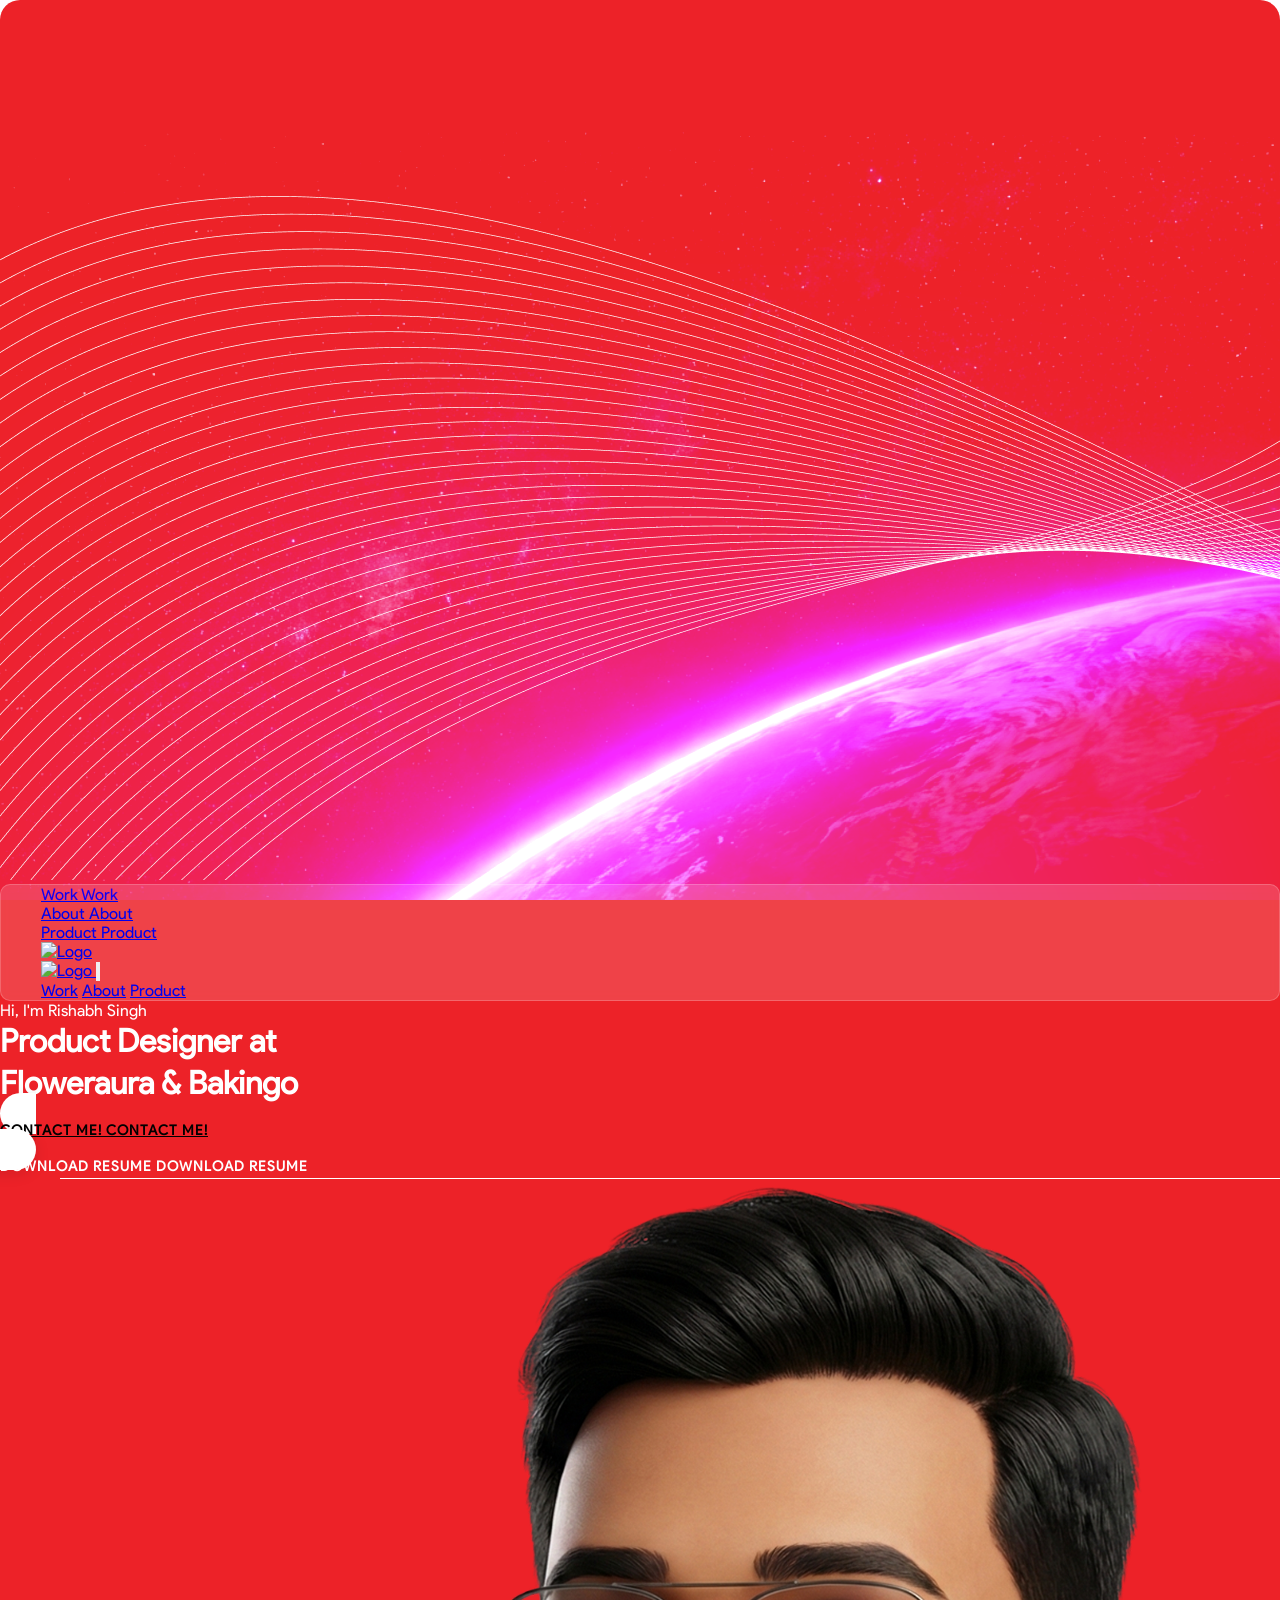
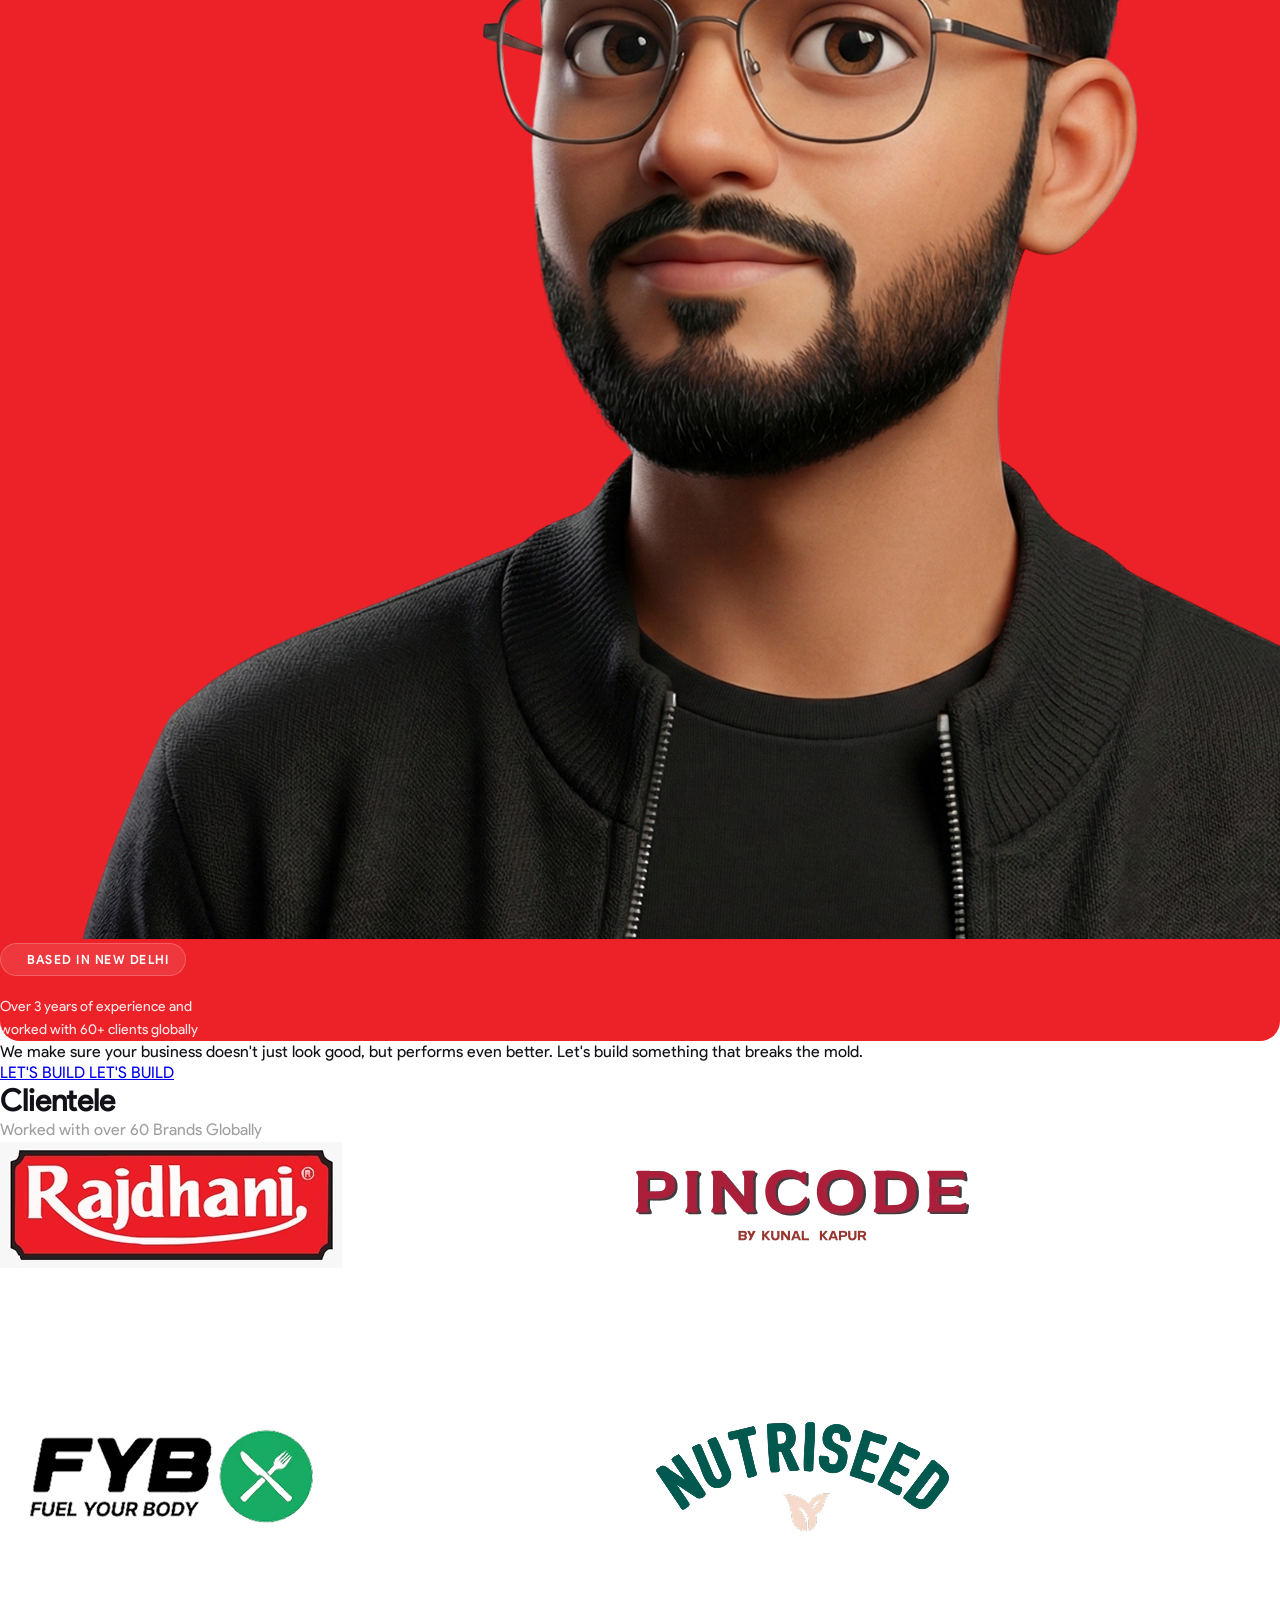
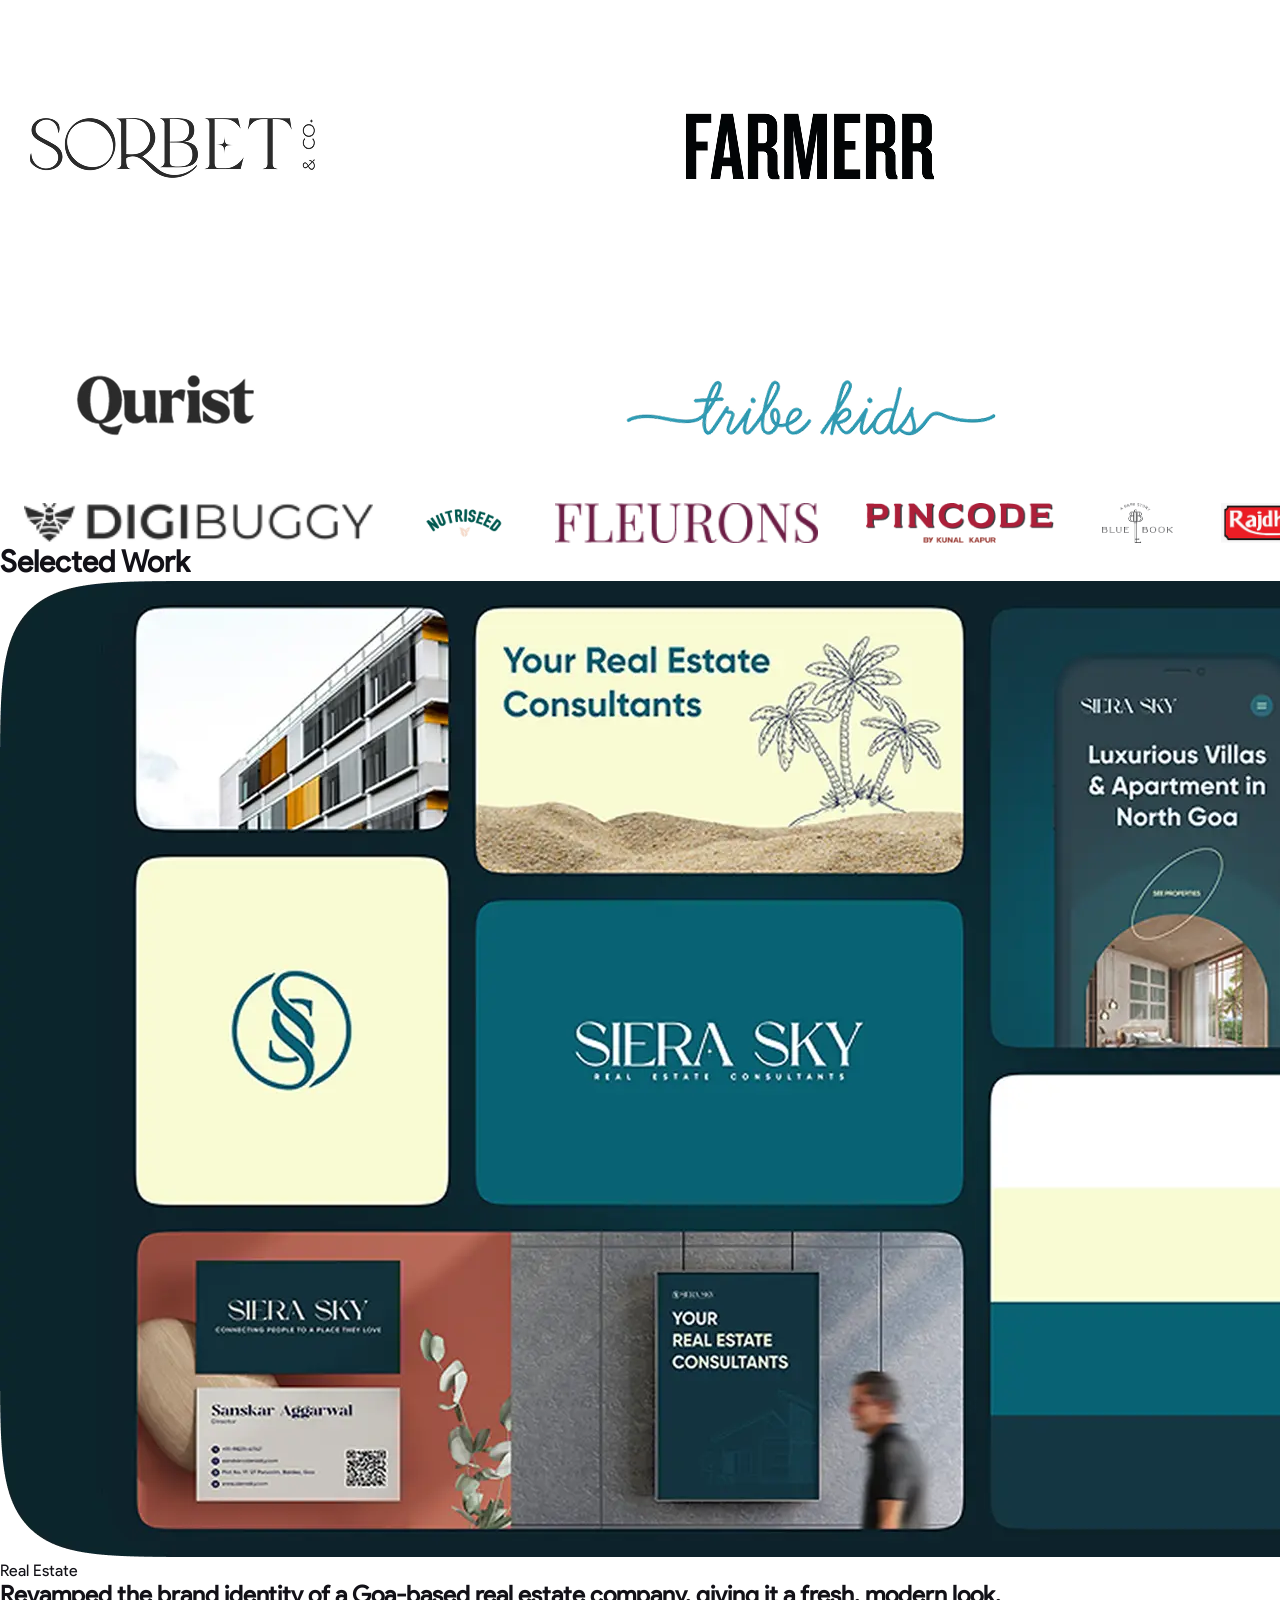
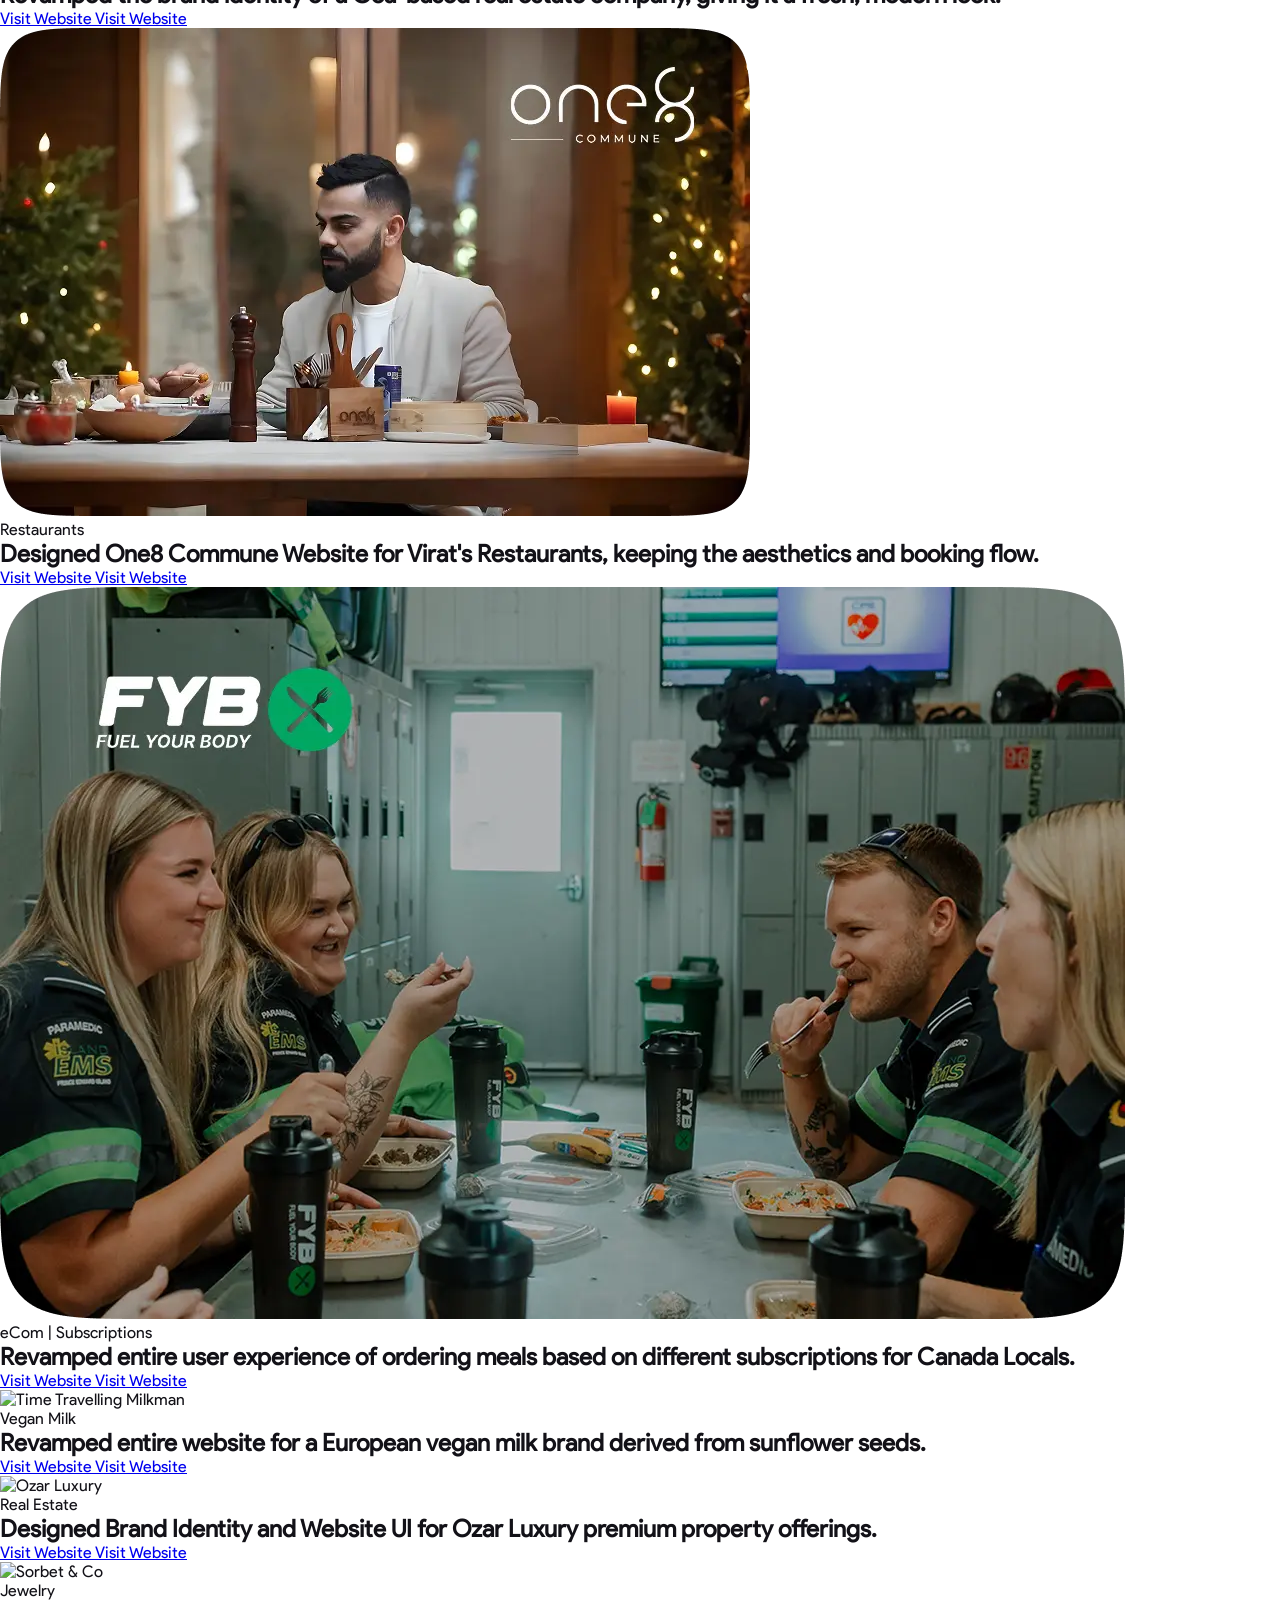
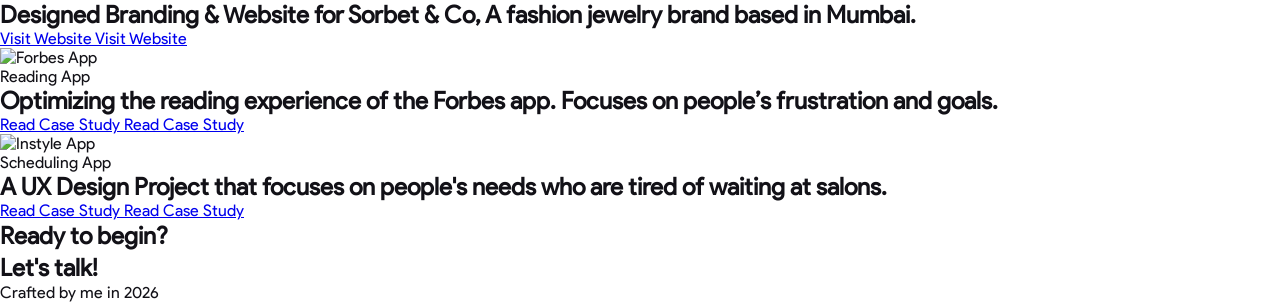
==== commit 1e0d325c: "feat: Add physics footer and smooth scroll (Matter.js + Lenis)" ====
--- a/index.html
+++ b/index.html
@@ -1,376 +1,360 @@
 <!DOCTYPE html>
 <html lang="en">
-  <head>
-    <!-- Google Tag Manager -->
-    <script>
-      (function (w, d, s, l, i) {
-        w[l] = w[l] || [];
-        w[l].push({ "gtm.start": new Date().getTime(), event: "gtm.js" });
-        var f = d.getElementsByTagName(s)[0],
-          j = d.createElement(s),
-          dl = l != "dataLayer" ? "&l=" + l : "";
-        j.async = true;
-        j.src = "https://www.googletagmanager.com/gtm.js?id=" + i + dl;
-        f.parentNode.insertBefore(j, f);
-      })(window, document, "script", "dataLayer", "GTM-WGD4NVM4");
-    </script>
-    <!-- End Google Tag Manager -->
-
-    <title>Rishabh Singh - UI/UX Designer</title>
-    <meta charset="UTF-8" />
-    <meta charset="UTF-8" />
-    <meta name="viewport" content="width=device-width, initial-scale=1.0" />
-    <title>Rishabh Singh - UI/UX Designer in Delhi NCR</title>
-    <meta
-      name="description"
-      content="Rishabh Singh is a UI/UX Designer based in New Delhi, specializing in designing for eCommerce Brands."
-    />
-
-    <!-- Open Graph Meta Tags -->
-    <meta
-      property="og:title"
-      content="Rishabh Singh - UI/UX Designer in Delhi NCR"
-    />
-    <meta
-      property="og:description"
-      content="Rishabh Singh is a UI/UX Designer based in New Delhi, specializing in designing for eCommerce Brands."
-    />
-    <meta
-      property="og:image"
-      content="https://i.ibb.co/1Tdmbsx/OG-Tag-Image.jpg"
-    />
-    <!-- Replace with the URL to your image -->
-    <meta property="og:url" content="https://www.uxrishu.com" />
-    <!-- Replace with your website URL -->
-    <meta property="og:url" content="https://uxrishu.com/" />
-    <meta property="og:type" content="website" />
-    <meta property="og:site_name" content="UXRISHU" />
-
-    <!-- Twitter Card Meta Tags (optional) -->
-    <meta name="twitter:card" content="summary_large_image" />
-    <meta
-      name="twitter:title"
-      content="Rishabh Singh - UI/UX Designer in Delhi NCR"
-    />
-    <meta
-      name="twitter:description"
-      content="Rishabh Singh is a UI/UX Designer based in New Delhi, specializing in designing for eCommerce Brands."
-    />
-    <meta
-      name="twitter:image"
-      content="https://i.ibb.co/1Tdmbsx/OG-Tag-Image.jpg"
-    />
-    <!-- Replace with the URL to your image -->
-
-    <!-- Other meta tags and link tags -->
-    <meta
-      name="google-site-verification"
-      content="j5ZmpRp6-ZeLuTr-M8DbzuULJBChS9HBV_7bDVQt9u4"
-    />
-
-    <!-- CSS -->
-    <link rel="icon" type="image/x-icon" href="./res/icons/Favicon.png" />
-    <link rel="stylesheet" href="./style/style.css" />
-
-    <!-- Scripting -->
-    <script src="https://cdn.tailwindcss.com"></script>
-    <script
-      src="https://kit.fontawesome.com/df18b2a205.js"
-      crossorigin="anonymous"
-    ></script>
-    <script
-      src="https://code.jquery.com/jquery-3.6.0.js"
-      integrity="sha256-H+K7U5CnXl1h5ywQfKtSj8PCmoN9aaq30gDh27Xc0jk="
-      crossorigin="anonymous"
-    ></script>
-
-    <script type="text/javascript">
-      (function (c, l, a, r, i, t, y) {
-        c[a] =
-          c[a] ||
-          function () {
-            (c[a].q = c[a].q || []).push(arguments);
-          };
-        t = l.createElement(r);
-        t.async = 1;
-        t.src = "https://www.clarity.ms/tag/" + i;
-        y = l.getElementsByTagName(r)[0];
-        y.parentNode.insertBefore(t, y);
-      })(window, document, "clarity", "script", "dnafoktnzh");
-    </script>
-  </head>
-
-  <body>
-    <!-- <div class="preloader text-center w-full mx-auto items-center">
+
+<head>
+  <!-- Google Tag Manager -->
+  <script>
+    (function (w, d, s, l, i) {
+      w[l] = w[l] || [];
+      w[l].push({ "gtm.start": new Date().getTime(), event: "gtm.js" });
+      var f = d.getElementsByTagName(s)[0],
+        j = d.createElement(s),
+        dl = l != "dataLayer" ? "&l=" + l : "";
+      j.async = true;
+      j.src = "https://www.googletagmanager.com/gtm.js?id=" + i + dl;
+      f.parentNode.insertBefore(j, f);
+    })(window, document, "script", "dataLayer", "GTM-WGD4NVM4");
+  </script>
+  <!-- End Google Tag Manager -->
+
+  <title>Rishabh Singh - UI/UX Designer</title>
+  <meta charset="UTF-8" />
+  <meta charset="UTF-8" />
+  <meta name="viewport" content="width=device-width, initial-scale=1.0" />
+  <title>Rishabh Singh - UI/UX Designer in Delhi NCR</title>
+  <meta name="description"
+    content="Rishabh Singh is a UI/UX Designer based in New Delhi, specializing in designing for eCommerce Brands." />
+
+  <!-- Open Graph Meta Tags -->
+  <meta property="og:title" content="Rishabh Singh - UI/UX Designer in Delhi NCR" />
+  <meta property="og:description"
+    content="Rishabh Singh is a UI/UX Designer based in New Delhi, specializing in designing for eCommerce Brands." />
+  <meta property="og:image" content="https://i.ibb.co/1Tdmbsx/OG-Tag-Image.jpg" />
+  <!-- Replace with the URL to your image -->
+  <meta property="og:url" content="https://www.uxrishu.com" />
+  <!-- Replace with your website URL -->
+  <meta property="og:url" content="https://uxrishu.com/" />
+  <meta property="og:type" content="website" />
+  <meta property="og:site_name" content="UXRISHU" />
+
+  <!-- Twitter Card Meta Tags (optional) -->
+  <meta name="twitter:card" content="summary_large_image" />
+  <meta name="twitter:title" content="Rishabh Singh - UI/UX Designer in Delhi NCR" />
+  <meta name="twitter:description"
+    content="Rishabh Singh is a UI/UX Designer based in New Delhi, specializing in designing for eCommerce Brands." />
+  <meta name="twitter:image" content="https://i.ibb.co/1Tdmbsx/OG-Tag-Image.jpg" />
+  <!-- Replace with the URL to your image -->
+
+  <!-- Other meta tags and link tags -->
+  <meta name="google-site-verification" content="j5ZmpRp6-ZeLuTr-M8DbzuULJBChS9HBV_7bDVQt9u4" />
+
+  <!-- CSS -->
+  <link rel="icon" type="image/x-icon" href="./res/icons/Favicon.png" />
+  <link rel="stylesheet" href="./style/style.css" />
+
+  <!-- Scripting -->
+  <script src="https://cdn.tailwindcss.com"></script>
+  <script src="https://kit.fontawesome.com/df18b2a205.js" crossorigin="anonymous"></script>
+  <script src="https://cdnjs.cloudflare.com/ajax/libs/matter-js/0.19.0/matter.min.js"></script>
+  <script src="https://unpkg.com/lenis@1.0.45/dist/lenis.min.js"></script>
+  <script>
+    document.addEventListener("DOMContentLoaded", function () {
+      const lenis = new Lenis({
+        duration: 1.2,
+        easing: (t) => Math.min(1, 1.001 - Math.pow(2, -10 * t)),
+        direction: 'vertical',
+        gestureDirection: 'vertical',
+        smooth: true,
+        mouseMultiplier: 1,
+        smoothTouch: false,
+        touchMultiplier: 2,
+      });
+
+      function raf(time) {
+        lenis.raf(time);
+        requestAnimationFrame(raf);
+      }
+
+      requestAnimationFrame(raf);
+    });
+  </script>
+  <script src="https://code.jquery.com/jquery-3.6.0.js" integrity="sha256-H+K7U5CnXl1h5ywQfKtSj8PCmoN9aaq30gDh27Xc0jk="
+    crossorigin="anonymous"></script>
+
+  <script type="text/javascript">
+    (function (c, l, a, r, i, t, y) {
+      c[a] =
+        c[a] ||
+        function () {
+          (c[a].q = c[a].q || []).push(arguments);
+        };
+      t = l.createElement(r);
+      t.async = 1;
+      t.src = "https://www.clarity.ms/tag/" + i;
+      y = l.getElementsByTagName(r)[0];
+      y.parentNode.insertBefore(t, y);
+    })(window, document, "clarity", "script", "dnafoktnzh");
+  </script>
+</head>
+
+<body>
+  <!-- <div class="preloader text-center w-full mx-auto items-center">
         <p class="p-2">Loading Portfolio</p>
     </div> -->
-    <!-- Google Tag Manager (noscript) -->
-    <noscript
-      ><iframe
-        src="https://www.googletagmanager.com/ns.html?id=GTM-WGD4NVM4"
-        height="0"
-        width="0"
-        style="display: none; visibility: hidden"
-      ></iframe
-    ></noscript>
-    <!-- End Google Tag Manager (noscript) -->
-    <!-- <div class="custom__cursor__outer"></div>
-    <div class="custom__cursor__inner"></div> -->
-    <div class="wrapper">
-      <nav class="">
-        <div class="mx-auto">
-          <div class="flex">
-            <div class="flex wrapper justify-between px-4 py-4">
-              <div class="hidden md:flex items-center space-x-1">
-                <a href="index.html" class="caption py-4 px-2"
-                  ><span>Work</span></a
-                >
-                <a href="about.html" class="caption py-4 px-2"
-                  ><span>About</span></a
-                >
-                <a href="products.html" class="caption py-4 px-2"
-                  ><span>Products</span></a
-                >
-                <a href="contact.html" class="caption py-4 px-2"
-                  ><span>Contact</span></a
-                >
-              </div>
-
-              <!-- Primary Navbar items -->
-              <!-- Centered logo -->
-              <div
-                class="lg:absolute lg:left-1/2 transform-translate-x-1/2 md:relative"
-              >
-                <a href="index.html" class="flex items-center">
-                  <img src="./res/icons/logo.svg" alt="" draggable="false" />
-                </a>
-              </div>
-
-              <div class="hidden md:flex items-center">
-                <span
-                  class="inline-flex sm:ml-auto sm:mt-0 mt-4 justify-center sm:justify-start"
-                >
-                  <ul class="flex items-center">
-                    <a
-                      class="ml-5"
-                      href="https://www.behance.net/uxrishu"
-                      target="_blank"
-                    >
-                      <span class="text-xl"
-                        ><i class="fa-brands fa-behance"></i
-                      ></span>
-                    </a>
-                    <a
-                      class="ml-5"
-                      href="https://www.linkedin.com/in/uxrishu/"
-                      target="_blank"
-                    >
-                      <span class="text-xl"
-                        ><i class="fa-brands fa-linkedin-in"></i>
-                      </span>
-                    </a>
-                    <a
-                      class="ml-5"
-                      href="https://github.com/uxrishu"
-                      target="_blank"
-                    >
-                      <span class="text-xl"
-                        ><i class="fa-brands fa-github"></i
-                      ></span>
-                    </a>
-                  </ul>
-                </span>
-              </div>
-            </div>
-
-            <!-- Mobile menu button -->
-            <div class="md:hidden flex items-center py-4 px-4">
-              <button class="outline-none mobile-menu-button">
-                <svg
-                  class="w-10 h-12"
-                  style="color: #121117"
-                  x-show="!showMenu"
-                  fill="none"
-                  stroke-linecap="round"
-                  stroke-linejoin="round"
-                  stroke-width="2"
-                  viewBox="0 0 24 24"
-                  stroke="currentColor"
-                >
-                  <path d="M4 6h16M4 12h16M4 18h16"></path>
-                </svg>
-              </button>
-            </div>
-          </div>
-        </div>
-        <!-- mobile menu -->
-        <div class="hidden mobile-menu">
-          <ul class="px-5 mobile-nav-items">
-            <li class="active">
-              <a href="index.html" class="caption m-2">Work</a>
-            </li>
-            <li>
-              <a href="about.html" class="caption m-2 transition duration-300"
-                >About</a
-              >
-            </li>
-            <li>
-              <a
-                href="products.html"
-                class="caption m-2 transition duration-300"
-                >Products</a
-              >
-            </li>
-            <li>
-              <a href="contact.html" class="caption m-2 transition duration-300"
-                >Contact</a
-              >
-            </li>
-            <li>
-              <a
-                href="https://www.behance.net/uxrishu"
-                target="_blank"
-                class="caption m-2 transition duration-300"
-                >Behance <i class="fa-solid fa-up-right-from-square"></i
-              ></a>
-            </li>
-            <li>
-              <a
-                href="https://www.linkedin.com/in/uxrishu/"
-                target="_blank"
-                class="caption m-2 transition duration-300"
-                >Linkedin <i class="fa-solid fa-up-right-from-square"></i
-              ></a>
-            </li>
-            <li>
-              <a
-                href="https://github.com/uxrishu"
-                target="_blank"
-                class="caption m-2 transition duration-300"
-                >Github <i class="fa-solid fa-up-right-from-square"></i
-              ></a>
-            </li>
-          </ul>
+  <!-- Google Tag Manager (noscript) -->
+  <noscript><iframe src="https://www.googletagmanager.com/ns.html?id=GTM-WGD4NVM4" height="0" width="0"
+      style="display: none; visibility: hidden"></iframe></noscript>
+  <!-- End Google Tag Manager (noscript) -->
+
+  <div class="wrapper">
+    <div
+      class="hero-red-bg mx-0 mt-0 md:mx-[15px] md:mt-6 mb-12 pt-6 px-6 md:px-12 pb-0 relative overflow-hidden rounded-none md:rounded-[20px]">
+      <!-- Wavy Background SVG -->
+      <img src="./res/images/hero_pattern.png"
+        class="absolute inset-0 w-full h-full object-cover opacity-70 mix-blend-overlay pointer-events-none z-0"
+        alt="Pattern" />
+
+      <!-- Navigation -->
+      <!-- Navigation -->
+      <nav class="relative z-50 flex flex-wrap items-center justify-between mb-8 glass-nav py-4 md:py-5 w-full">
+
+        <!-- Desktop Nav -->
+        <div class="hidden md:flex items-center space-x-8 pl-4">
+          <a href="index.html"
+            class="text-white text-xs md:text-sm font-bold tracking-widest uppercase transition-colors group">
+            <div class="relative h-[16px] overflow-hidden">
+              <span class="block transition-transform duration-300 group-hover:-translate-y-full">Work</span>
+              <span
+                class="block absolute top-0 left-0 translate-y-full transition-transform duration-300 group-hover:translate-y-0">Work</span>
+            </div>
+          </a>
+          <a href="about.html"
+            class="text-white text-xs md:text-sm font-bold tracking-widest uppercase transition-colors group">
+            <div class="relative h-[16px] overflow-hidden">
+              <span class="block transition-transform duration-300 group-hover:-translate-y-full">About</span>
+              <span
+                class="block absolute top-0 left-0 translate-y-full transition-transform duration-300 group-hover:translate-y-0">About</span>
+            </div>
+          </a>
+          <a href="products.html"
+            class="text-white text-xs md:text-sm font-bold tracking-widest uppercase transition-colors group">
+            <div class="relative h-[16px] overflow-hidden">
+              <span class="block transition-transform duration-300 group-hover:-translate-y-full">Product</span>
+              <span
+                class="block absolute top-0 left-0 translate-y-full transition-transform duration-300 group-hover:translate-y-0">Product</span>
+            </div>
+          </a>
+
+        </div>
+
+        <!-- Desktop Logo (Centered) -->
+        <div class="hidden md:flex absolute left-1/2 transform -translate-x-1/2">
+          <a href="index.html">
+            <img src="./res/icons/logo.svg" alt="Logo"
+              class="h-8 w-auto brightness-0 invert opacity-90 hover:opacity-100 transition-opacity" />
+          </a>
+        </div>
+
+        <!-- Mobile Header (Logo/Placeholder + Button) -->
+        <div class="md:hidden flex items-center justify-between w-full px-4">
+          <!-- Optional: Add Logo here if needed, currently just spacing -->
+          <a href="index.html" class="flex items-center">
+            <img src="./res/icons/logo.svg" alt="Logo"
+              class="h-6 w-auto brightness-0 invert opacity-90 hover:opacity-100 transition-opacity" />
+          </a>
+          <button class="outline-none mobile-menu-button text-white focus:outline-none">
+            <svg class="w-6 h-6" fill="none" stroke-linecap="round" stroke-linejoin="round" stroke-width="2"
+              viewBox="0 0 24 24" stroke="currentColor">
+              <path d="M4 6h16M4 12h16M4 18h16"></path>
+            </svg>
+          </button>
+        </div>
+
+        <!-- Desktop Social Icons -->
+        <div class="hidden md:flex items-center space-x-6 md:pr-4 text-white">
+          <a href="https://www.behance.net/uxrishu" target="_blank" class="transition-colors"><i
+              class="fa-brands fa-behance text-xl"></i></a>
+          <a href="https://www.linkedin.com/in/uxrishu/" target="_blank" class=" transition-colors"><i
+              class="fa-brands fa-linkedin-in text-xl"></i></a>
+          <a href="https://github.com/uxrishu" target="_blank" class="transition-colors"><i
+              class="fa-brands fa-github text-xl"></i></a>
+        </div>
+
+        <!-- Mobile Menu Dropdown -->
+        <!-- Mobile Menu Dropdown -->
+        <div class="mobile-menu hidden w-full md:hidden mt-1 border-t border-white/20">
+          <div class="flex flex-col items-start pt-6 pb-2 pl-4 space-y-3">
+            <a href="index.html" class="text-white text-sm font-bold tracking-widest uppercase">Work</a>
+            <a href="about.html" class="text-white text-sm font-bold tracking-widest uppercase">About</a>
+            <a href="products.html" class="text-white text-sm font-bold tracking-widest uppercase">Product</a>
+
+
+            <div class="flex items-center space-x-6 pt-2 text-white pl-1">
+              <a href="https://www.behance.net/uxrishu" target="_blank"><i class="fa-brands fa-behance text-xl"></i></a>
+              <a href="https://www.linkedin.com/in/uxrishu/" target="_blank"><i
+                  class="fa-brands fa-linkedin-in text-xl"></i></a>
+              <a href="https://github.com/uxrishu" target="_blank"><i class="fa-brands fa-github text-xl"></i></a>
+            </div>
+          </div>
         </div>
       </nav>
 
-      <section class="body-font">
+      <!-- Main Hero Content -->
+      <div class="relative z-10 grid grid-cols-1 lg:grid-cols-12 gap-8 pb-0">
+        <!-- Left Content: Vertically Centered -->
+        <div class="lg:col-span-5 text-center lg:text-left mb-8 lg:mb-0 order-1 lg:order-1 lg:self-start lg:mt-24">
+          <p class="text-white text-2xl md:text-2xl font-light mb-3">Hi, I'm Rishabh Singh</p>
+          <h1 class="text-4xl md:text-4xl lg:text-5xl font-medium text-white mb-8" style="line-height: 1.3;">
+            Product Designer at<br />Floweraura & Bakingo
+          </h1>
+          <div class="flex flex-col md:flex-row items-center justify-center lg:justify-start gap-6 md:gap-0">
+            <a href="https://wa.me/919264918690" target="_blank" class="hero-hire-btn flex items-center gap-2 group">
+              <i class="fa-brands fa-whatsapp text-lg"></i>
+              <div class="relative h-[20px] overflow-hidden">
+                <span class="block transition-transform duration-300 group-hover:-translate-y-full">CONTACT ME!</span>
+                <span
+                  class="block absolute top-0 left-0 translate-y-full transition-transform duration-300 group-hover:translate-y-0">CONTACT
+                  ME!</span>
+              </div>
+            </a>
+            <a href="./res/Rishabh - UI and UX Designer.pdf" target="_blank"
+              class="hero-resume-link md:ml-6 ml-0 group">
+              <div class="relative h-[20px] overflow-hidden inline-block align-bottom">
+                <span class="block transition-transform duration-300 group-hover:-translate-y-full">DOWNLOAD
+                  RESUME</span>
+                <span
+                  class="block absolute top-0 left-0 translate-y-full transition-transform duration-300 group-hover:translate-y-0">DOWNLOAD
+                  RESUME</span>
+              </div>
+            </a>
+          </div>
+        </div>
+
+        <!-- Center Image: Aligned Bottom -->
+        <div class="lg:col-span-4 flex justify-center items-end order-2 lg:order-2 self-end">
+          <img src="./res/images/Image 1.png" alt="Rishabh Singh"
+            class="hero-image-grayscale w-auto h-80 md:h-[400px] lg:h-[600px] max-w-none object-contain scale-110 origin-bottom ml-0 md:-ml-32" />
+        </div>
+
         <div
-          class="hero-section sm:mt-2 mx-auto flex px-5 py-10 md:flex-row items-center justify-between"
-        >
-          <div
-            class="lg:flex-grow md:w-1/2 lg:pr-24 md:pr-16 flex flex-col md:items-start md:text-left mb-6 md:mb-0 items-center text-center"
-          >
-            <h1 class="mt-6 lg:w-4/6 md:w-1/1 sm:w-6/6 big-title">
-              <span class="accent-col text-4xl">Hi, I'm Rishabh</span><br />Product Designer based in New Delhi.<br />
-            </h1>
-            <div class="flex justify-center">
-              <a href="https://wa.me/919264918690" target="_blank">
-                <button
-                  class="caption flex items-center gap-2 mx-auto mt-4 primary-button border-0"
-                >
-                  <img
-                    src="https://img.icons8.com/ios-filled/24/FFFFFF/whatsapp.png"
-                    alt="WhatsApp Icon"
-                  />
-                  Hire Me!
-                </button>
-              </a>
-
-              <a href="./res/Rishabh - UI and UX Designer.pdf " target="_blank">
-                <button
-                  class="caption flex mx-auto mt-4 secondary-button border-0"
-                >
-                  <span>Resume</span>
-                </button>
-              </a>
-            </div>
-          </div>
-          <img
-            class="uxrishu-img rounded-full"
-            src="./res/images/Rishabh Singh - UIUX Designer 02.png"
-            alt=""
-          />
-        </div>
-      </section>
-
-      <!--Brands Logo-->
-      <div class="container px-5 mt-12 mx-auto" bis_skin_checked="1">
-        <div
-          class="flex flex-wrap w-full flex-col items-center text-center"
-          bis_skin_checked="1"
-        >
-          <h2 class="font-medium heading mb-2 text-gray-900">Clientele</h2>
-          <p class="box font-bold">Worked with over 30 Brands Globally</p>
+          class="lg:col-span-3 hidden lg:flex flex-col items-center lg:items-end text-center lg:text-right order-3 lg:self-end mb-12">
+          <div class="location-badge text-white">
+            <div class="w-2 h-2 bg-white rounded-full animate-pulse"></div>
+            BASED IN NEW DELHI
+          </div>
+          <p class="stats-text text-white text-xl">
+            Over 3 years of experience and worked with 60+ clients globally
+          </p>
         </div>
       </div>
-
-      <div class="w-full mt-10 mb-10 p-4">
-        <div class="service-box service-box-1 h-full overflow-hidden relative">
-          <!-- Image -->
-          <img
-            class="w-full object-cover object-center"
-            src="./res/client_logo/brands_logo.webp"
-            alt="Brands Logo"
-          />
-        </div>
+    </div>
+
+    <!-- Intro Text Section -->
+    <div class="container mx-auto px-6 md:px-12 my-12 md:my-16">
+      <div class="flex flex-col md:flex-row items-center justify-between gap-8 md:gap-12">
+        <!-- Left: Text -->
+        <p class="text-xl md:text-2xl lg:text-4xl font-medium text-gray-800 leading-relaxed md:w-1/2"
+          style="line-height: 1.4;">
+          We make sure your business doesn't just look good, but performs even better. Let's build something that breaks
+          the mold.
+        </p>
+
+        <!-- Right: Hire Me Button -->
+        <a href="https://wa.me/919264918690" target="_blank"
+          class="group relative flex items-center justify-center w-32 h-32 md:w-36 md:h-36 rounded-full bg-[#ED2228] border border-[#ED2228] hover:bg-[#c4151b] hover:border-[#c4151b] transition-all duration-300 hover:scale-105 shrink-0">
+          <div class="relative h-[24px] overflow-hidden text-center">
+            <span
+              class="block transition-transform duration-300 group-hover:-translate-y-full text-white font-bold text-sm md:text-base uppercase tracking-widest">LET'S
+              BUILD</span>
+            <span
+              class="block absolute top-0 left-0 w-full translate-y-full transition-transform duration-300 group-hover:translate-y-0 text-white font-bold text-sm md:text-base uppercase tracking-widest">LET'S
+              BUILD</span>
+          </div>
+        </a>
       </div>
-
-      <!-- Slider of Brands Logo -->
-      <!-- <div class="slider py-8">
-        <div class="slide-track">
-          <div class="slide"><img src="./res/client_logo/Beanly.svg" /></div>
-          <div class="slide"><img src="./res/client_logo/Nutriseed.svg" /></div>
-          <div class="slide">
-            <img src="./res/client_logo/Tribe Kids.svg" />
-          </div>
-          <div class="slide">
-            <img src="./res/client_logo/Sorbet Logo.svg" />
-          </div>
-          <div class="slide">
-            <img src="./res/client_logo/Golden Wedding Fair.svg" />
-          </div>
-          <div class="slide">
-            <img src="./res/client_logo/Time Travelling Milkman.svg" />
-          </div>
-          <div class="slide">
-            <img src="./res/client_logo/Startup Movers.svg" />
-          </div>
-          <div class="slide">
-            <img src="./res/client_logo/Ozar Luxury.svg" />
-          </div>
-          <div class="slide"><img src="./res/client_logo/Bluebook.svg" /></div>
-          <div class="slide"><img src="./res/client_logo/Dibha.svg" /></div>
-          <div class="slide"><img src="./res/client_logo/Eurumme.svg" /></div>
-          <div class="slide"><img src="./res/client_logo/Fleurons.svg" /></div>
-          <div class="slide"><img src="./res/client_logo/Kibana.svg" /></div>
-          <div class="slide"><img src="./res/client_logo/Organity.svg" /></div>
-          <div class="slide"><img src="./res/client_logo/Pincode.svg" /></div>
-          <div class="slide"><img src="./res/client_logo/Qurist.svg" /></div>
-          <div class="slide">
-            <img src="./res/client_logo/Greenleaf - gleaf.svg" />
-          </div>
-          <div class="slide"><img src="./res/client_logo/Ruchoks.svg" /></div>
-          <div class="slide">
-            <img src="./res/client_logo/Ruhe  Stays.svg" />
-          </div>
-          <div class="slide"><img src="./res/client_logo/Ohcha.svg" /></div>
-          <div class="slide"><img src="./res/client_logo/Urth.svg" /></div>
-          <div class="slide"><img src="./res/client_logo/Farmerr.svg" /></div>
-          <div class="slide">
-            <img src="./res/client_logo/Digi Buggy.svg" />
-          </div>
-        </div>
-      </div> -->
-      <!--Service Section-->
-      <!-- <div class="container text-center py-2 mx-auto">
+    </div>
+
+    <!--Brands Logo-->
+    <div class="container px-2 mt-4 mx-auto" bis_skin_checked="1">
+      <div class="flex flex-wrap w-full flex-col items-center text-center" bis_skin_checked="1">
+        <h2 class="font-medium heading mb-2 text-gray-900 text-[38px] md:text-[40px] leading-tight">Clientele</h2>
+        <p class="box font-medium">Worked with over 60 Brands Globally</p>
+      </div>
+    </div>
+
+    <!-- Desktop Static Image -->
+    <div class="container mx-auto mt-6 mb-10 px-5 md:px-10 hidden md:block">
+      <div class="service-box service-box-1 h-full overflow-hidden relative">
+        <img class="w-full object-cover object-center" src="./res/client_logo/brands_logo.webp" alt="Brands Logo" />
+      </div>
+    </div>
+
+    <!-- Mobile Endless Marquee -->
+    <div class="mobile-marquee block md:hidden mt-8 mb-12">
+      <div class="mobile-marquee-track">
+        <!-- First Set -->
+        <img src="./res/client_logo/new/Artboard 2 copy 6.png" class="marquee-logo" alt="Client Logo" />
+        <img src="./res/client_logo/new/Copy of NUTRISEED_LOGOS-03 (7) 4.png" class="marquee-logo" alt="Client Logo" />
+        <img src="./res/client_logo/new/Fleurons.png" class="marquee-logo" alt="Client Logo" />
+        <img src="./res/client_logo/new/Group 11708.png" class="marquee-logo" alt="Client Logo" />
+        <img src="./res/client_logo/new/Group 75.png" class="marquee-logo" alt="Client Logo" />
+        <img src="./res/client_logo/new/image 1.png" class="marquee-logo" alt="Client Logo" />
+        <img src="./res/client_logo/new/image 10.png" class="marquee-logo" alt="Client Logo" />
+        <img src="./res/client_logo/new/image 11.png" class="marquee-logo" alt="Client Logo" />
+        <img src="./res/client_logo/new/image 12.png" class="marquee-logo" alt="Client Logo" />
+        <img src="./res/client_logo/new/image 13.png" class="marquee-logo" alt="Client Logo" />
+        <img src="./res/client_logo/new/image 14.png" class="marquee-logo" alt="Client Logo" />
+        <img src="./res/client_logo/new/image 15.png" class="marquee-logo" alt="Client Logo" />
+        <img src="./res/client_logo/new/image 16.png" class="marquee-logo" alt="Client Logo" />
+        <img src="./res/client_logo/new/image 17.png" class="marquee-logo" alt="Client Logo" />
+        <img src="./res/client_logo/new/image 19.png" class="marquee-logo" alt="Client Logo" />
+        <img src="./res/client_logo/new/image 20.png" class="marquee-logo" alt="Client Logo" />
+        <img src="./res/client_logo/new/image 21.png" class="marquee-logo" alt="Client Logo" />
+        <img src="./res/client_logo/new/image 3.png" class="marquee-logo" alt="Client Logo" />
+        <img src="./res/client_logo/new/image 4.png" class="marquee-logo" alt="Client Logo" />
+        <img src="./res/client_logo/new/image 5.png" class="marquee-logo" alt="Client Logo" />
+        <img src="./res/client_logo/new/image 6.png" class="marquee-logo" alt="Client Logo" />
+        <img src="./res/client_logo/new/image 7.png" class="marquee-logo" alt="Client Logo" />
+        <img src="./res/client_logo/new/image 8.png" class="marquee-logo" alt="Client Logo" />
+        <img src="./res/client_logo/new/image 9.png" class="marquee-logo" alt="Client Logo" />
+
+        <!-- Duplicate Set for Seamless Loop -->
+        <img src="./res/client_logo/new/Artboard 2 copy 6.png" class="marquee-logo" alt="Client Logo" />
+        <img src="./res/client_logo/new/Copy of NUTRISEED_LOGOS-03 (7) 4.png" class="marquee-logo" alt="Client Logo" />
+        <img src="./res/client_logo/new/Fleurons.png" class="marquee-logo" alt="Client Logo" />
+        <img src="./res/client_logo/new/Group 11708.png" class="marquee-logo" alt="Client Logo" />
+        <img src="./res/client_logo/new/Group 75.png" class="marquee-logo" alt="Client Logo" />
+        <img src="./res/client_logo/new/image 1.png" class="marquee-logo" alt="Client Logo" />
+        <img src="./res/client_logo/new/image 10.png" class="marquee-logo" alt="Client Logo" />
+        <img src="./res/client_logo/new/image 11.png" class="marquee-logo" alt="Client Logo" />
+        <img src="./res/client_logo/new/image 12.png" class="marquee-logo" alt="Client Logo" />
+        <img src="./res/client_logo/new/image 13.png" class="marquee-logo" alt="Client Logo" />
+        <img src="./res/client_logo/new/image 14.png" class="marquee-logo" alt="Client Logo" />
+        <img src="./res/client_logo/new/image 15.png" class="marquee-logo" alt="Client Logo" />
+        <img src="./res/client_logo/new/image 16.png" class="marquee-logo" alt="Client Logo" />
+        <img src="./res/client_logo/new/image 17.png" class="marquee-logo" alt="Client Logo" />
+        <img src="./res/client_logo/new/image 19.png" class="marquee-logo" alt="Client Logo" />
+        <img src="./res/client_logo/new/image 20.png" class="marquee-logo" alt="Client Logo" />
+        <img src="./res/client_logo/new/image 21.png" class="marquee-logo" alt="Client Logo" />
+        <img src="./res/client_logo/new/image 3.png" class="marquee-logo" alt="Client Logo" />
+        <img src="./res/client_logo/new/image 4.png" class="marquee-logo" alt="Client Logo" />
+        <img src="./res/client_logo/new/image 5.png" class="marquee-logo" alt="Client Logo" />
+        <img src="./res/client_logo/new/image 6.png" class="marquee-logo" alt="Client Logo" />
+        <img src="./res/client_logo/new/image 7.png" class="marquee-logo" alt="Client Logo" />
+        <img src="./res/client_logo/new/image 8.png" class="marquee-logo" alt="Client Logo" />
+        <img src="./res/client_logo/new/image 9.png" class="marquee-logo" alt="Client Logo" />
+      </div>
+    </div>
+
+    <!--Service Section-->
+    <!-- <div class="container text-center py-2 mx-auto">
         <h2 class="heading text-gray-900 mb-1">From Meh to Memorable</h2>
         <p class="service-subtitle leading-relaxed mb-1 text-gray-500">
           Design that will tell your story
         </p>
       </div> -->
 
-      <!-- <section class="text-gray-600 body-font">
+    <!-- <section class="text-gray-600 body-font">
         <div class="container px-5 py-6 mx-auto">
           <div class="flex flex-wrap -m-4">
 
@@ -394,537 +378,267 @@
         </div>
       </section> -->
 
-      <!--Work-->
-      <div class="container text-center mt-8 mx-auto">
-        <h2 class="heading text-gray-900 mb-1">Selected Work</h2>
+    <!--Work-->
+    <div class="container text-center mt-12 mx-auto">
+      <h2 class="heading text-gray-900 mb-4 text-[38px] md:text-[40px] leading-tight">Selected Work</h2>
+    </div>
+
+    <div class="container px-5 md:px-10 lg:py-1 md:py-6 sm:py-12 mx-auto">
+      <div class="flex flex-wrap -m-4 justify-around">
+
+        <!-- Siera Sky -->
+        <div class="p-4 md:w-1/2 w-full mb-8 md:mb-12">
+          <div class="h-full flex flex-col">
+            <div class="rounded-[20px] overflow-hidden mb-4">
+              <img
+                class="w-full h-56 md:h-[450px] object-cover object-center transform hover:scale-105 transition-transform duration-500"
+                src="./res/images/Siera Sky - Real Estate Brand.png" alt="Siera Sky">
+            </div>
+            <div class="flex-grow flex flex-col items-start px-2">
+              <div class="flex flex-wrap gap-2 mb-2">
+                <span
+                  class="px-4 py-1 border border-gray-200 rounded-full text-xs font-semibold uppercase tracking-wider text-gray-700 bg-white">Real
+                  Estate</span>
+              </div>
+              <h2 class="text-xl md:text-3xl font-medium text-gray-900 mb-4 leading-snug">
+                Revamped the brand identity of a Goa-based real estate company, giving it a fresh, modern look.
+              </h2>
+              <a href="https://sierasky.com/" target="_blank"
+                class="mt-auto inline-flex items-center justify-center bg-[#121117] text-white px-8 py-3 rounded-full font-bold text-sm tracking-wide uppercase hover:bg-gray-800 transition-colors group">
+                <div class="relative h-[20px] overflow-hidden">
+                  <span class="block transition-transform duration-300 group-hover:-translate-y-full">Visit
+                    Website</span>
+                  <span
+                    class="block absolute top-0 left-0 translate-y-full transition-transform duration-300 group-hover:translate-y-0">Visit
+                    Website</span>
+                </div>
+              </a>
+            </div>
+          </div>
+        </div>
+
+        <!-- One8 Commune -->
+        <div class="p-4 md:w-1/2 w-full mb-8 md:mb-12">
+          <div class="h-full flex flex-col">
+            <div class="rounded-[20px] overflow-hidden mb-4">
+              <img
+                class="w-full h-56 md:h-[450px] object-cover object-center transform hover:scale-105 transition-transform duration-500"
+                src="./res/images/one8commune.webp" alt="One8 Commune">
+            </div>
+            <div class="flex-grow flex flex-col items-start px-2">
+              <div class="flex flex-wrap gap-2 mb-2">
+                <span
+                  class="px-4 py-1 border border-gray-200 rounded-full text-xs font-semibold uppercase tracking-wider text-gray-700 bg-white">Restaurants</span>
+              </div>
+              <h2 class="text-xl md:text-3xl font-medium text-gray-900 mb-4 leading-snug">
+                Designed One8 Commune Website for Virat's Restaurants, keeping the aesthetics and booking flow.
+              </h2>
+              <a href="https://one8commune.co.in/" target="_blank"
+                class="mt-auto inline-flex items-center justify-center bg-[#121117] text-white px-8 py-3 rounded-full font-bold text-sm tracking-wide uppercase hover:bg-gray-800 transition-colors group">
+                <div class="relative h-[20px] overflow-hidden">
+                  <span class="block transition-transform duration-300 group-hover:-translate-y-full">Visit
+                    Website</span>
+                  <span
+                    class="block absolute top-0 left-0 translate-y-full transition-transform duration-300 group-hover:translate-y-0">Visit
+                    Website</span>
+                </div>
+              </a>
+            </div>
+          </div>
+        </div>
+
+        <!-- Fuel Your Body -->
+        <div class="p-4 md:w-1/2 w-full mb-8 md:mb-12">
+          <div class="h-full flex flex-col">
+            <div class="rounded-[20px] overflow-hidden mb-4">
+              <img
+                class="w-full h-56 md:h-[450px] object-cover object-center transform hover:scale-105 transition-transform duration-500"
+                src="./res/images/Fuel your body - Canada.webp" alt="Fuel Your Body">
+            </div>
+            <div class="flex-grow flex flex-col items-start px-2">
+              <div class="flex flex-wrap gap-2 mb-2">
+                <span
+                  class="px-4 py-1 border border-gray-200 rounded-full text-xs font-semibold uppercase tracking-wider text-gray-700 bg-white">eCom
+                  | Subscriptions</span>
+              </div>
+              <h2 class="text-xl md:text-3xl font-medium text-gray-900 mb-4 leading-snug">
+                Revamped entire user experience of ordering meals based on different subscriptions for Canada Locals.
+              </h2>
+              <a href="http://eatfyb.ca" target="_blank"
+                class="mt-auto inline-flex items-center justify-center bg-[#121117] text-white px-8 py-3 rounded-full font-bold text-sm tracking-wide uppercase hover:bg-gray-800 transition-colors group">
+                <div class="relative h-[20px] overflow-hidden">
+                  <span class="block transition-transform duration-300 group-hover:-translate-y-full">Visit
+                    Website</span>
+                  <span
+                    class="block absolute top-0 left-0 translate-y-full transition-transform duration-300 group-hover:translate-y-0">Visit
+                    Website</span>
+                </div>
+              </a>
+            </div>
+          </div>
+        </div>
+
+        <!-- Time Travelling Milkman -->
+        <div class="p-4 md:w-1/2 w-full mb-8 md:mb-12">
+          <div class="h-full flex flex-col">
+            <div class="rounded-[20px] overflow-hidden mb-4">
+              <img
+                class="w-full h-56 md:h-[450px] object-cover object-center transform hover:scale-105 transition-transform duration-500"
+                src="./res/images/Time Travelling Milkman.png" alt="Time Travelling Milkman">
+            </div>
+            <div class="flex-grow flex flex-col items-start px-2">
+              <div class="flex flex-wrap gap-2 mb-2">
+                <span
+                  class="px-4 py-1 border border-gray-200 rounded-full text-xs font-semibold uppercase tracking-wider text-gray-700 bg-white">Vegan
+                  Milk</span>
+              </div>
+              <h2 class="text-xl md:text-3xl font-medium text-gray-900 mb-4 leading-snug">
+                Revamped entire website for a European vegan milk brand derived from sunflower seeds.
+              </h2>
+              <a href="https://timetravellingmilkman.com/" target="_blank"
+                class="mt-auto inline-flex items-center justify-center bg-[#121117] text-white px-8 py-3 rounded-full font-bold text-sm tracking-wide uppercase hover:bg-gray-800 transition-colors group">
+                <div class="relative h-[20px] overflow-hidden">
+                  <span class="block transition-transform duration-300 group-hover:-translate-y-full">Visit
+                    Website</span>
+                  <span
+                    class="block absolute top-0 left-0 translate-y-full transition-transform duration-300 group-hover:translate-y-0">Visit
+                    Website</span>
+                </div>
+              </a>
+            </div>
+          </div>
+        </div>
+
+        <!-- Ozar Luxury -->
+        <div class="p-4 md:w-1/2 w-full mb-8 md:mb-12">
+          <div class="h-full flex flex-col">
+            <div class="rounded-[20px] overflow-hidden mb-4">
+              <img
+                class="w-full h-56 md:h-[450px] object-cover object-center transform hover:scale-105 transition-transform duration-500"
+                src="./res/images/Ozar Luxury.png" alt="Ozar Luxury">
+            </div>
+            <div class="flex-grow flex flex-col items-start px-2">
+              <div class="flex flex-wrap gap-2 mb-2">
+                <span
+                  class="px-4 py-1 border border-gray-200 rounded-full text-xs font-semibold uppercase tracking-wider text-gray-700 bg-white">Real
+                  Estate</span>
+              </div>
+              <h2 class="text-xl md:text-3xl font-medium text-gray-900 mb-4 leading-snug">
+                Designed Brand Identity and Website UI for Ozar Luxury premium property offerings.
+              </h2>
+              <a href="https://ozarluxury.com/" target="_blank"
+                class="mt-auto inline-flex items-center justify-center bg-[#121117] text-white px-8 py-3 rounded-full font-bold text-sm tracking-wide uppercase hover:bg-gray-800 transition-colors group">
+                <div class="relative h-[20px] overflow-hidden">
+                  <span class="block transition-transform duration-300 group-hover:-translate-y-full">Visit
+                    Website</span>
+                  <span
+                    class="block absolute top-0 left-0 translate-y-full transition-transform duration-300 group-hover:translate-y-0">Visit
+                    Website</span>
+                </div>
+              </a>
+            </div>
+          </div>
+        </div>
+
+        <!-- Sorbet & Co -->
+        <div class="p-4 md:w-1/2 w-full mb-8 md:mb-12">
+          <div class="h-full flex flex-col">
+            <div class="rounded-[20px] overflow-hidden mb-4">
+              <img
+                class="w-full h-56 md:h-[450px] object-cover object-center transform hover:scale-105 transition-transform duration-500"
+                src="./res/images/Sorbet & Co.png" alt="Sorbet & Co">
+            </div>
+            <div class="flex-grow flex flex-col items-start px-2">
+              <div class="flex flex-wrap gap-2 mb-2">
+                <span
+                  class="px-4 py-1 border border-gray-200 rounded-full text-xs font-semibold uppercase tracking-wider text-gray-700 bg-white">Jewelry</span>
+              </div>
+              <h2 class="text-xl md:text-3xl font-medium text-gray-900 mb-4 leading-snug">
+                Designed Branding & Website for Sorbet & Co, A fashion jewelry brand based in Mumbai.
+              </h2>
+              <a href="https://sorbetco.com/" target="_blank"
+                class="mt-auto inline-flex items-center justify-center bg-[#121117] text-white px-8 py-3 rounded-full font-bold text-sm tracking-wide uppercase hover:bg-gray-800 transition-colors group">
+                <div class="relative h-[20px] overflow-hidden">
+                  <span class="block transition-transform duration-300 group-hover:-translate-y-full">Visit
+                    Website</span>
+                  <span
+                    class="block absolute top-0 left-0 translate-y-full transition-transform duration-300 group-hover:translate-y-0">Visit
+                    Website</span>
+                </div>
+              </a>
+            </div>
+          </div>
+        </div>
+
+        <!-- Forbes -->
+        <div class="p-4 md:w-1/2 w-full mb-8 md:mb-12">
+          <div class="h-full flex flex-col">
+            <div class="rounded-[20px] overflow-hidden mb-4">
+              <img
+                class="w-full h-56 md:h-[450px] object-cover object-center transform hover:scale-105 transition-transform duration-500"
+                src="./res/images/Forbes Case Study.png" alt="Forbes App">
+            </div>
+            <div class="flex-grow flex flex-col items-start px-2">
+              <div class="flex flex-wrap gap-2 mb-2">
+                <span
+                  class="px-4 py-1 border border-gray-200 rounded-full text-xs font-semibold uppercase tracking-wider text-gray-700 bg-white">Reading
+                  App</span>
+              </div>
+              <h2 class="text-xl md:text-3xl font-medium text-gray-900 mb-4 leading-snug">
+                Optimizing the reading experience of the Forbes app. Focuses on people’s frustration and goals.
+              </h2>
+              <a href="forbes.html"
+                class="mt-auto inline-flex items-center justify-center bg-[#121117] text-white px-8 py-3 rounded-full font-bold text-sm tracking-wide uppercase hover:bg-gray-800 transition-colors group">
+                <div class="relative h-[20px] overflow-hidden">
+                  <span class="block transition-transform duration-300 group-hover:-translate-y-full">Read Case
+                    Study</span>
+                  <span
+                    class="block absolute top-0 left-0 translate-y-full transition-transform duration-300 group-hover:translate-y-0">Read
+                    Case Study</span>
+                </div>
+              </a>
+            </div>
+          </div>
+        </div>
+
+        <!-- Instyle -->
+        <div class="p-4 md:w-1/2 w-full mb-8 md:mb-12">
+          <div class="h-full flex flex-col">
+            <div class="rounded-[20px] overflow-hidden mb-4">
+              <img
+                class="w-full h-56 md:h-[450px] object-cover object-center transform hover:scale-105 transition-transform duration-500"
+                src="./res/images/Instyle Salon.png" alt="Instyle App">
+            </div>
+            <div class="flex-grow flex flex-col items-start px-2">
+              <div class="flex flex-wrap gap-2 mb-2">
+                <span
+                  class="px-4 py-1 border border-gray-200 rounded-full text-xs font-semibold uppercase tracking-wider text-gray-700 bg-white">Scheduling
+                  App</span>
+              </div>
+              <h2 class="text-xl md:text-3xl font-medium text-gray-900 mb-4 leading-snug">
+                A UX Design Project that focuses on people's needs who are tired of waiting at salons.
+              </h2>
+              <a href="instyle.html"
+                class="mt-auto inline-flex items-center justify-center bg-[#121117] text-white px-8 py-3 rounded-full font-bold text-sm tracking-wide uppercase hover:bg-gray-800 transition-colors group">
+                <div class="relative h-[20px] overflow-hidden">
+                  <span class="block transition-transform duration-300 group-hover:-translate-y-full">Read Case
+                    Study</span>
+                  <span
+                    class="block absolute top-0 left-0 translate-y-full transition-transform duration-300 group-hover:translate-y-0">Read
+                    Case Study</span>
+                </div>
+              </a>
+            </div>
+          </div>
+        </div>
+
       </div>
-
-        <div class="container px-5 lg:py-1 md:py-6 sm:py-12 mx-auto">
-          <div class="flex flex-wrap -m-4 justify-around">
-            <div class="lg:mt-10 md:mt-6 sm:mt-0 case-study p-6 md:w-1/2">
-              <div class="h-full overflow-hidden">
-                 <div class="relative">
-                  <!-- Tag positioned absolutely over image -->
-                  <h3 class="tracking-widest tags absolute top-4 left-4 z-10">Real Estate</h3>
-            
-                  <!-- Image -->
-                  <img
-                    class="case-study-cover lg:h-auto md:h-64 w-full object-cover object-center rounded-2xl"
-                    src="./res/images/Siera Sky - Real Estate Brand.png"
-                    alt="blog"
-                    draggable="false"
-                  />
-                </div>
-        
-                <div class="py-2">
-                  <h2 class="title mt-2">Siera Sky - Real Estate</h2>
-                  <p class="leading-relaxed mb-3 subtitle">
-                    Revamped the brand identity of a Goa-based real estate
-                    company, giving it a fresh, modern look and designing a
-                    seamless, user-friendly website UI/UX.
-                  </p>
-                  <div class="items-center">
-                    <a
-                      target="_blank"
-                      href="https://sierasky.com/"
-                      class="mt-2 inline-flex items-center md:mb-2 lg:mb-0 secondary-button"
-                      >Visit Website
-                      <svg
-                        class="w-4 h-4 ml-2"
-                        viewBox="0 0 24 24"
-                        stroke="currentColor"
-                        stroke-width="2"
-                        fill="none"
-                        stroke-linecap="round"
-                        stroke-linejoin="round"
-                      >
-                        <path d="M5 12h14"></path>
-                        <path d="M12 5l7 7-7 7"></path>
-                      </svg>
-                    </a>
-                  </div>
-                </div>
-              </div>
-            </div>
-
-            <div class="lg:mt-10 md:mt-6 sm:mt-0 case-study p-6 md:w-1/2">
-              <div class="h-full overflow-hidden">
-                 <div class="relative">
-                  <!-- Tag positioned absolutely over image -->
-                  <h3 class="tracking-widest tags absolute top-4 left-4 z-10">Restaurants</h3>
-            
-                  <!-- Image -->
-                  <img
-                    class="case-study-cover lg:h-auto md:h-64 w-full object-cover object-center rounded-2xl"
-                    src="./res/images/one8commune.webp"
-                    alt="blog"
-                    draggable="false"
-                  />
-                </div>
-                <div class="py-2">
-                  <h2 class="title mt-2">One8 Commune</h2>
-                  <p class="leading-relaxed mb-3 subtitle">
-                    Designed One8 Commune Website for Virat's Restaurants,
-                    keeping the aesthetics of the Restaurants and to get booking
-                    over the website.
-                  </p>
-                  <div class="items-center">
-                    <a
-                      target="_blank"
-                      href="https://one8commune.co.in/"
-                      class="mt-2 inline-flex items-center md:mb-2 lg:mb-0 secondary-button"
-                      >Visit Website
-                      <svg
-                        class="w-4 h-4 ml-2"
-                        viewBox="0 0 24 24"
-                        stroke="currentColor"
-                        stroke-width="2"
-                        fill="none"
-                        stroke-linecap="round"
-                        stroke-linejoin="round"
-                      >
-                        <path d="M5 12h14"></path>
-                        <path d="M12 5l7 7-7 7"></path>
-                      </svg>
-                    </a>
-                  </div>
-                </div>
-              </div>
-            </div>
-
-            <div class="lg:mt-10 md:mt-6 sm:mt-0 case-study p-6 md:w-1/2">
-              <div class="h-full overflow-hidden">
-                 <div class="relative">
-                  <!-- Tag positioned absolutely over image -->
-                  <h3 class="tracking-widest tags absolute top-4 left-4 z-10">eCom | Subscriptions</h3>
-            
-                  <!-- Image -->
-                  <img
-                    class="case-study-cover lg:h-auto md:h-64 w-full object-cover object-center rounded-2xl"
-                    src="./res/images/Fuel your body - Canada.webp"
-                    alt="blog"
-                    draggable="false"
-                  />
-                </div>
-                <div class="py-2">
-                  <h2 class="title mt-2">Fuel Your Body - Canada</h2>
-                  <p class="leading-relaxed mb-3 subtitle">
-                    Revamped entire user experience of ordering meals based on
-                    different subscriptions for Canada Locals, primarly focused
-                    on Conversion Rate Optimization of the Brand.
-                  </p>
-                  <div class="items-center">
-                    <a
-                      target="_blank"
-                      href="http://eatfyb.ca"
-                      class="mt-2 inline-flex items-center md:mb-2 lg:mb-0 secondary-button"
-                      >Visit Website
-                      <svg
-                        class="w-4 h-4 ml-2"
-                        viewBox="0 0 24 24"
-                        stroke="currentColor"
-                        stroke-width="2"
-                        fill="none"
-                        stroke-linecap="round"
-                        stroke-linejoin="round"
-                      >
-                        <path d="M5 12h14"></path>
-                        <path d="M12 5l7 7-7 7"></path>
-                      </svg>
-                    </a>
-                  </div>
-                </div>
-              </div>
-            </div>
-
-            <div class="lg:mt-10 md:mt-6 sm:mt-0 case-study p-6 md:w-1/2">
-              <div class="h-full overflow-hidden">
-                <div class="relative">
-                  <!-- Tag positioned absolutely over image -->
-                  <h3 class="tracking-widest tags absolute top-4 left-4 z-10">Vegan Milk</h3>
-            
-                  <!-- Image -->
-                  <img
-                    class="case-study-cover lg:h-auto md:h-64 w-full object-cover object-center rounded-2xl"
-                    src="./res/images/Time Travelling Milkman.png"
-                    alt="blog"
-                    draggable="false"
-                  />
-                </div>
-                <div class="py-2">
-                  <h2 class="title mt-2">
-                    Time Travelling Milkman - Netherlands
-                  </h2>
-                  <p class="leading-relaxed mb-3 subtitle">
-                    Revamped entire website for a European brand that promotes
-                    vegan milk derived from sunflower seeds, crafting
-                    ingredients that deliver a delectable mouthfeel in
-                    dairy-free alternatives.
-                  </p>
-                  <div class="items-center">
-                    <a
-                      target="_blank"
-                      href="https://timetravellingmilkman.com/"
-                      class="mt-2 inline-flex items-center md:mb-2 lg:mb-0 secondary-button"
-                      >Visit Website
-                      <svg
-                        class="w-4 h-4 ml-2"
-                        viewBox="0 0 24 24"
-                        stroke="currentColor"
-                        stroke-width="2"
-                        fill="none"
-                        stroke-linecap="round"
-                        stroke-linejoin="round"
-                      >
-                        <path d="M5 12h14"></path>
-                        <path d="M12 5l7 7-7 7"></path>
-                      </svg>
-                    </a>
-                  </div>
-                </div>
-              </div>
-            </div>
-
-            <div class="lg:mt-10 md:mt-6 sm:mt-0 case-study p-6 md:w-1/2">
-              <div class="h-full overflow-hidden">
-                <div class="relative">
-                  <!-- Tag positioned absolutely over image -->
-                  <h3 class="tracking-widest tags absolute top-4 left-4 z-10">Real Estate</h3>
-            
-                  <!-- Image -->
-                  <img
-                    class="case-study-cover lg:h-auto md:h-64 w-full object-cover object-center rounded-2xl"
-                    src="./res/images/Ozar Luxury.png"
-                    alt="blog"
-                    draggable="false"
-                  />
-                </div>
-                <div class="py-2">
-                  <h2 class="title mt-2">Ozar Luxury</h2>
-                  <p class="leading-relaxed mb-3 subtitle">
-                    Designed Brand Identity and Website User Interface for Ozar
-                    Luxury, creating a sophisticated look of their premium
-                    property offerings.
-                  </p>
-                  <div class="items-center">
-                    <a
-                      target="_blank"
-                      href="https://ozarluxury.com/"
-                      class="mt-2 inline-flex items-center md:mb-2 lg:mb-0 secondary-button"
-                      >Visit Website
-                      <svg
-                        class="w-4 h-4 ml-2"
-                        viewBox="0 0 24 24"
-                        stroke="currentColor"
-                        stroke-width="2"
-                        fill="none"
-                        stroke-linecap="round"
-                        stroke-linejoin="round"
-                      >
-                        <path d="M5 12h14"></path>
-                        <path d="M12 5l7 7-7 7"></path>
-                      </svg>
-                    </a>
-                  </div>
-                </div>
-              </div>
-            </div>
-
-            <div class="lg:mt-10 md:mt-6 sm:mt-0 case-study p-6 md:w-1/2">
-              <div class="h-full overflow-hidden">
-                <div class="relative">
-                  <!-- Tag positioned absolutely over image -->
-                  <h3 class="tracking-widest tags absolute top-4 left-4 z-10">Jewellry</h3>
-            
-                  <!-- Image -->
-                  <img
-                    class="case-study-cover lg:h-auto md:h-64 w-full object-cover object-center rounded-2xl"
-                    src="./res/images/Sorbet & Co.png"
-                    alt="blog"
-                    draggable="false"
-                  />
-                </div>
-                <div class="py-2">
-                  <h2 class="title mt-2">Sorbet & Co</h2>
-                  <p class="leading-relaxed mb-3 subtitle">
-                    Designed Branding & Website for Sorbet & Co, A fashion
-                    jewelry brand based in Mumbai.
-                  </p>
-                  <div class="items-center">
-                    <a
-                      target="_blank"
-                      href="https://sorbetco.com/"
-                      class="mt-2 inline-flex items-center md:mb-2 lg:mb-0 secondary-button"
-                      >Visit Website
-                      <svg
-                        class="w-4 h-4 ml-2"
-                        viewBox="0 0 24 24"
-                        stroke="currentColor"
-                        stroke-width="2"
-                        fill="none"
-                        stroke-linecap="round"
-                        stroke-linejoin="round"
-                      >
-                        <path d="M5 12h14"></path>
-                        <path d="M12 5l7 7-7 7"></path>
-                      </svg>
-                    </a>
-                  </div>
-                </div>
-              </div>
-            </div>
-
-            <div class="lg:mt-10 md:mt-6 sm:mt-0 case-study p-6 md:w-1/2">
-              <div class="h-full overflow-hidden">
-                <div class="relative">
-                  <!-- Tag positioned absolutely over image -->
-                  <h3 class="tracking-widest tags absolute top-4 left-4 z-10">Reading App</h3>
-            
-                  <!-- Image -->
-                  <img
-                    class="case-study-cover lg:h-auto md:h-64 w-full object-cover object-center rounded-2xl"
-                    src="./res/images/Forbes Case Study.png"
-                    alt="blog"
-                    draggable="false"
-                  />
-                </div>
-                <div class="py-2">
-                  <h2 class="mt-2 title">Forbes Mobile App</h2>
-                  <p class="leading-relaxed mb-3 subtitle">
-                    Optimizing the reading experience of the forbes app. Focuses
-                    on people’s frustration and goals.
-                  </p>
-                  <div class="items-center">
-                    <a
-                      href="forbes.html"
-                      class="mt-2 inline-flex items-center md:mb-2 lg:mb-0 secondary-button"
-                      >Read Case Study
-                      <svg
-                        class="w-4 h-4 ml-2"
-                        viewBox="0 0 24 24"
-                        stroke="currentColor"
-                        stroke-width="2"
-                        fill="none"
-                        stroke-linecap="round"
-                        stroke-linejoin="round"
-                      >
-                        <path d="M5 12h14"></path>
-                        <path d="M12 5l7 7-7 7"></path>
-                      </svg>
-                    </a>
-                  </div>
-                </div>
-              </div>
-            </div>
-
-            <div class="lg:mt-10 md:mt-6 sm:mt-0 case-study p-6 md:w-1/2">
-              <div class="h-full overflow-hidden">
-                <div class="relative">
-                  <!-- Tag positioned absolutely over image -->
-                  <h3 class="tracking-widest tags absolute top-4 left-4 z-10">Scheduling App</h3>
-            
-                  <!-- Image -->
-                  <img
-                    class="case-study-cover lg:h-auto md:h-64 w-full object-cover object-center rounded-2xl"
-                    src="./res/images/Instyle Salon.png"
-                    alt="blog"
-                    draggable="false"
-                  />
-                </div>
-                <div class="py-2">
-                  <h2 class="title mt-2">Instyle Mobile App</h2>
-                  <p class="leading-relaxed mb-3 subtitle">
-                    A UX Design Project that focuses on people's needs who are
-                    tired of sitting and waiting at the salons for their turn.
-                  </p>
-                  <div class="items-center">
-                    <a
-                      href="instyle.html"
-                      class="mt-2 inline-flex items-center md:mb-2 lg:mb-0 secondary-button"
-                      >Read Case Study
-                      <svg
-                        class="w-4 h-4 ml-2"
-                        viewBox="0 0 24 24"
-                        stroke="currentColor"
-                        stroke-width="2"
-                        fill="none"
-                        stroke-linecap="round"
-                        stroke-linejoin="round"
-                      >
-                        <path d="M5 12h14"></path>
-                        <path d="M12 5l7 7-7 7"></path>
-                      </svg>
-                    </a>
-                  </div>
-                </div>
-              </div>
-            </div>
-          </div>
-        </div>
-      </section>
-      <!-- USP Section Starts -->
-
-      <section class="text-gray-600 body-font">
-        <div class="container px-5 py-10 mx-auto" bis_skin_checked="1">
-          <div
-            class="flex flex-wrap w-full mb-8 flex-col items-center text-center"
-            bis_skin_checked="1"
-          >
-            <h2 class="heading mb-2 text-gray-900">Why you should hire me!</h2>
-          </div>
-          <div class="flex flex-wrap -m-4" bis_skin_checked="1">
-            <!--Card-->
-            <div class="xl:w-1/3 md:w-1/2 p-2" bis_skin_checked="1">
-              <div
-                class="border border-gray-200 p-6 rounded-lg"
-                bis_skin_checked="1"
-              >
-                <div
-                  class="w-20 h-20 inline-flex items-center justify-center rounded-full bg-indigo-100 text-indigo-500 mb-4"
-                  bis_skin_checked="1"
-                >
-                  <img src="./res/icons/therapy.gif" alt="" />
-                </div>
-                <h2 class="text-gray-900 font-medium title">
-                  Clear, Concise Communication
-                </h2>
-                <p class="service-subtitle leading-relaxed">
-                  Prioritize smooth communication between clients, keeping
-                  everyone aligned for efficient project progress.
-                </p>
-              </div>
-            </div>
-            <!--Card End-->
-
-            <!--Card-->
-            <div class="xl:w-1/3 md:w-1/2 p-2" bis_skin_checked="1">
-              <div
-                class="border border-gray-200 p-6 rounded-lg"
-                bis_skin_checked="1"
-              >
-                <div
-                  class="w-20 h-20 inline-flex items-center justify-center rounded-full bg-indigo-100 text-indigo-500 mb-4"
-                  bis_skin_checked="1"
-                >
-                  <img src="./res/icons/duration.gif" alt="" />
-                </div>
-                <h2 class="text-gray-900 font-medium title">
-                  Reliable Project Delivery
-                </h2>
-                <p class="service-subtitle leading-relaxed">
-                  Consistently meet deadlines while delivering high-quality work
-                  without compromising on detail or design.
-                </p>
-              </div>
-            </div>
-            <!--Card End-->
-
-            <!--Card-->
-            <div class="xl:w-1/3 md:w-1/2 p-2" bis_skin_checked="1">
-              <div
-                class="border border-gray-200 p-6 rounded-lg"
-                bis_skin_checked="1"
-              >
-                <div
-                  class="w-20 h-20 inline-flex items-center justify-center rounded-full bg-indigo-100 text-indigo-500 mb-4"
-                  bis_skin_checked="1"
-                >
-                  <img src="./res/icons/happy.gif" alt="" />
-                </div>
-                <h2 class="text-gray-900 font-medium title">
-                  Effective Client Relations
-                </h2>
-                <p class="service-subtitle leading-relaxed">
-                  Collaborate closely with clients, ensuring their vision is
-                  reflected in the designs I create including the revision.
-                </p>
-              </div>
-            </div>
-            <!--Card End-->
-
-            <!--Card-->
-            <div class="xl:w-1/3 md:w-1/2 p-2" bis_skin_checked="1">
-              <div
-                class="border border-gray-200 p-6 rounded-lg"
-                bis_skin_checked="1"
-              >
-                <div
-                  class="w-20 h-20 inline-flex items-center justify-center rounded-full bg-indigo-100 text-indigo-500 mb-4"
-                  bis_skin_checked="1"
-                >
-                  <img src="./res/icons/idea.gif" alt="" />
-                </div>
-                <h2 class="text-gray-900 font-medium title">
-                  Not just UI/UX Design, Its more
-                </h2>
-                <p class="service-subtitle leading-relaxed">
-                  Also, work effectively on Brand Identity that ensure
-                  consistent representation across various platforms.
-                </p>
-              </div>
-            </div>
-            <!--Card End-->
-
-            <!--Card-->
-            <div class="xl:w-1/3 md:w-1/2 p-2" bis_skin_checked="1">
-              <div
-                class="border border-gray-200 p-6 rounded-lg"
-                bis_skin_checked="1"
-              >
-                <div
-                  class="w-20 h-20 inline-flex items-center justify-center rounded-full bg-indigo-100 text-indigo-500 mb-4"
-                  bis_skin_checked="1"
-                >
-                  <img src="./res/icons//thought-leadership.gif" alt="" />
-                </div>
-                <h2 class="text-gray-900 font-medium title">
-                  Cross Functional Team
-                </h2>
-                <p class="service-subtitle leading-relaxed">
-                  Ensuring designs are developed with precision, conducting
-                  quality checks for pixel-perfect, to-the-point execution.
-                </p>
-              </div>
-            </div>
-            <!--Card End-->
-
-            <!--Card-->
-            <div class="xl:w-1/3 md:w-1/2 p-2" bis_skin_checked="1">
-              <div
-                class="border border-gray-200 p-6 rounded-lg"
-                bis_skin_checked="1"
-              >
-                <div
-                  class="w-20 h-20 inline-flex items-center justify-center rounded-full bg-indigo-100 text-indigo-500 mb-4"
-                  bis_skin_checked="1"
-                >
-                  <img src="./res/icons/laugh.gif" alt="" />
-                </div>
-                <h2 class="text-gray-900 font-medium title">
-                  Chief Joke Officer
-                </h2>
-                <p class="service-subtitle leading-relaxed">
-                  I'm great at cracking jokes, helping maintain positive
-                  relationships and a fun atmosphere in the office.
-                </p>
-              </div>
-            </div>
-            <!--Card End-->
-          </div>
-          <!-- <div class="mt-4 flex justify-center text-center mx-auto">
-            <a href="./res/Rishabh - Product Designer.pdf" target="_blank">
-              <button class="caption flex mx-auto mt-4 primary-button border-0">
-                Hire me!
-              </button>
-            </a>
-          </div> -->
-        </div>
-      </section>
-
-      <!-- USP Section End -->
-
-      <!--Review Section-->
-      <!-- 
+    </div>
+    </section>
+
+
+    <!--Review Section-->
+    <!-- 
       <section class="text-gray-600 body-font">
         <div class="container px-5 py-6 mx-auto" bis_skin_checked="1">
           <div
@@ -962,78 +676,62 @@
         </div>
       </section> -->
 
-      <!--Review Section End-->
-      <!--Last CTA Banner-->
-
-      <section class="text-gray-600 body-font">
-        <div class="last-cta-card">
-          <div class="py-5 cta-detail">
-            <h3 class="title mb-1 text-white">Not Impressed?</h3>
-            <h2 class="big-title mt-2 text-white">
-              Get a free design <br />
-              for your brand.
+    <!--Review Section End-->
+    <!--Last CTA Banner-->
+
+    <!-- Modified Footer Section -->
+    <footer class="mt-20 mb-0 md:mb-8 mx-0 md:mx-[15px]">
+      <div
+        class="bg-[#121212] text-white rounded-none md:rounded-[30px] p-8 md:p-12 lg:p-16 relative overflow-hidden min-h-[600px] md:min-h-0">
+
+        <!-- Top Section -->
+        <div class="flex flex-col lg:flex-row justify-between items-start lg:items-center relative z-10">
+          <!-- Left Content -->
+          <div class="max-w-2xl w-full">
+            <h2 class="text-4xl md:text-5xl lg:text-7xl font-medium mb-8 leading-16 tracking-tight"
+              style="line-height: 1.3;">
+              Ready to begin?<br /> Let's talk!
             </h2>
-            <div class="items-center">
-              <a
-                target="_blank"
-                href="https://calendly.com/uxrishu/30min"
-                class="mt-2 inline-flex items-center md:mb-2 lg:mb-0 teritary-button mt-8"
-                >Book a Call
-              </a>
-            </div>
-          </div>
-        </div>
-      </section>
-
-      <!--Last CTA Banner End-->
-
-      <footer class="body-font" id="footer">
-        <div
-          class="container px-5 py-8 mx-auto flex items-center sm:flex-row flex-col"
-        >
-          <a
-            class="footer-logo flex title-font font-medium items-center md:justify-start justify-center text-gray-900"
-          >
-            <span class="ml-3 text-xl"
-              ><img src="./res/icons/logo.svg" alt="" draggable="false"
-            /></span>
-          </a>
-          <p
-            class="text-sm text-gray-500 sm:ml-4 sm:pl-4 sm:border-l-2 sm:border-gray-200 sm:py-2 sm:mt-0 mt-4"
-          >
-            © 2025 Made by Me
-          </p>
-          <span
-            class="inline-flex sm:ml-auto sm:mt-0 mt-4 justify-center sm:justify-start"
-          >
-            <ul class="flex items-center">
-              <a
-                class="ml-5"
-                href="https://www.behance.net/uxrishu"
-                target="_blank"
-              >
-                <span class="text-xl"
-                  ><i class="fa-brands fa-behance"></i
-                ></span>
-              </a>
-              <a class="ml-5" href="https://github.com/uxrishu" target="_blank">
-                <span class="text-xl"><i class="fa-brands fa-github"></i></span>
-              </a>
-              <a
-                class="ml-5"
-                href="https://www.linkedin.com/in/uxrishu/"
-                target="_blank"
-              >
-                <span class="text-xl"
-                  ><i class="fa-brands fa-linkedin-in"></i>
-                </span>
-              </a>
-            </ul>
-          </span>
-        </div>
-      </footer>
-    </div>
-
-    <script src="./script/script.js"></script>
-  </body>
-</html>
+            <!-- Original Buttons Removed for Physics Effect -->
+          </div>
+        </div>
+
+        <!-- Physics World Container -->
+        <div id="footer-physics-world"></div>
+
+        <!-- Spacer -->
+        <div class="h-16 md:h-24"></div>
+
+        <!-- Bottom Section -->
+        <div class="absolute bottom-0 left-0 right-0 z-30 px-8 md:px-12 lg:px-16 pb-8 md:pb-12 lg:pb-16">
+          <div
+            class="border-t border-white/10 pt-8 flex flex-col md:flex-row justify-between items-end md:items-end gap-4 md:gap-0">
+            <p class="text-gray-500 text-sm md:text-base order-2 md:order-1 w-full md:w-auto text-left">
+              Crafted by me in 2026
+            </p>
+            <!-- Links removed for Physics Effect -->
+          </div>
+        </div>
+
+        <!-- Earth Visual Effect -->
+        <div class="footer-earth-wrapper">
+          <img src="./res/images/footer_earth_horizon_purple.png" alt="Earth Horizon" class="footer-earth-image">
+        </div>
+
+      </div>
+    </footer>
+  </div>
+
+  <script src="./script/script.js"></script>
+  <script src="./script/footer_physics.js"></script>
+  <script>
+    // Initialize Footer Physics only on this page
+    document.addEventListener('DOMContentLoaded', () => {
+      if (typeof initFooterPhysics === 'function') {
+        initFooterPhysics();
+      }
+    });
+  </script>
+</body>
+
+</html>
--- a/style/style.css
+++ b/style/style.css
@@ -1,17 +1,19 @@
 @charset "UTF-8";
+
 @font-face {
   font-family: "FontA";
-  src: url("../res/Fonts/NeueMontreal-Regular.otf");
-}
+  src: url("../res/Fonts/Product\ Sans\ Regular.ttf");
+}
+
 @font-face {
-  font-family: "FontB";
-  src: url("../res/Fonts/FontB.ttf");
-}
+  font-family: "FontA";
+  src: url("../res/Fonts/Product\ Sans\ Regular.ttf");
+}
+
 * {
   padding: 0;
   margin: 0;
   box-sizing: border-box;
-  scroll-behavior: smooth;
 }
 
 ::-moz-selection {
@@ -34,27 +36,21 @@
   color: #ffffff;
   z-index: 9999;
 }
+
 .preloader p {
   position: absolute;
   text-transform: uppercase;
   letter-spacing: 0.5px;
-  font-family: "FontB";
+  font-family: "FontA";
   top: 40%;
   left: 50%;
   transform: translate(-50%, 50%);
   font-size: 20px;
 }
 
-.wrapper {
-  max-width: 1300px;
-  width: 100%;
-  align-items: center;
-  margin: 0em auto;
-}
-
 body {
   color: #121117;
-  font-family: "FontB";
+  font-family: "FontA";
   overflow-x: hidden;
 }
 
@@ -72,7 +68,7 @@
   background-color: #2a25f3;
   font-size: 14px;
   font-weight: bolder;
-  font-family: "FontB";
+  font-family: "FontA";
   text-transform: uppercase;
   letter-spacing: 0.3px;
   padding: 1.2em 2.6em;
@@ -88,7 +84,7 @@
 
 .secondary-button {
   color: #2a25f3;
-  font-family: "FontB";
+  font-family: "FontA";
   font-size: 18px;
   font-weight: 600;
 }
@@ -100,7 +96,7 @@
 .teritary-button {
   background-color: #ffffff;
   color: #2a25f3;
-  font-family: "FontB";
+  font-family: "FontA";
   font-size: 14px;
   font-weight: bolder;
   text-transform: uppercase;
@@ -132,25 +128,9 @@
 
 .fa-brands:hover {
   transition: 300ms ease-out;
-  color: #2a25f3;
-}
-
-.hero-section {
-  grid-column-gap: 40px;
-  grid-row-gap: 25px;
-  flex-flow: column-reverse;
-  justify-content: space-between;
-  align-items: center;
-  height: auto;
-  padding-left: 20px;
-}
-
-.uxrishu-img {
-  width: 360px;
-  height: 360px;
-  -o-object-fit: cover;
-     object-fit: cover;
-}
+}
+
+
 
 #myImg {
   width: 220px;
@@ -160,7 +140,7 @@
 .service-subtitle {
   font-size: 18px;
   line-height: 26px;
-  font-family: "FontB";
+  font-family: "FontA";
 }
 
 .heading {
@@ -200,6 +180,7 @@
   .last-cta-card {
     background-image: url("../res/images/Last CTA.png");
   }
+
   .last-cta-card .cta-detail {
     position: absolute;
     top: 25px;
@@ -207,18 +188,21 @@
     right: 25px;
   }
 }
+
 @media only screen and (max-width: 767px) {
   .last-cta-card {
     background-image: url("../res/images/Last CTA mobile.png");
     width: 96%;
     margin: 0 auto;
   }
+
   .last-cta-card .cta-detail {
     position: absolute;
     top: 10px;
     left: 20px;
   }
 }
+
 .dot {
   width: 4px;
   height: 4px;
@@ -233,11 +217,7 @@
   border-radius: 0 0 100px 0;
 }
 
-.big-title {
-  font-size: 60px;
-  line-height: 70px;
-  font-family: "FontA";
-}
+
 
 .title {
   font-size: 26px;
@@ -247,12 +227,12 @@
 
 .subtitle {
   line-height: 38px;
-  font-family: "FontB";
+  font-family: "FontA";
 }
 
 .tags {
   font-size: 14px;
-  font-family: "FontB";
+  font-family: "FontA";
   text-transform: uppercase;
   padding: 0.4em 1.2em;
   background-color: rgba(46, 46, 46, 0.658);
@@ -264,20 +244,84 @@
   border-radius: 24px;
 }
 
+
+/* Physics Footer Buttons */
+.physics-btn {
+  position: absolute;
+  /* Matter.js will control top/left */
+  background: #ffffff;
+  color: #000000;
+  padding: 20px 40px;
+  border-radius: 9999px;
+  font-family: inherit;
+  font-weight: 500;
+  white-space: nowrap;
+  cursor: pointer;
+  user-select: none;
+  box-shadow: 0 4px 6px rgba(0, 0, 0, 0.1);
+  font-size: 24px;
+  text-decoration: none;
+  display: inline-flex;
+  align-items: center;
+  justify-content: center;
+  gap: 12px;
+  z-index: 50;
+  /* Above the earth image */
+  transform-origin: center center;
+  will-change: transform, top, left;
+}
+
+.physics-btn i {
+  transform: none !important;
+  background: none !important;
+  padding: 0 !important;
+  color: inherit !important;
+  border-radius: 0 !important;
+}
+
+.physics-btn:hover {
+  background: #f0f0f0;
+}
+
+@media only screen and (max-width: 768px) {
+  .physics-btn {
+    padding: 12px 24px;
+    font-size: 16px;
+    gap: 8px;
+  }
+}
+
+#footer-physics-world {
+  position: absolute;
+  inset: 0;
+  width: 100%;
+  height: 100%;
+  z-index: 20;
+  pointer-events: none;
+  /* Allow clicks to pass through empty space */
+}
+
+/* Ensure buttons catch pointer events */
+#footer-physics-world .physics-btn {
+  pointer-events: auto;
+  z-index: 30;
+  /* Higher than container */
+}
+
+
 .caption {
   font-size: 16px;
   letter-spacing: 0.8px;
-  font-family: "FontB";
+  font-family: "FontA";
   text-transform: uppercase;
 }
 
-.accent-col {
-  color: #2a25f3;
-}
+
 
 .show-at-small {
   display: none;
 }
+
 .show-at-small .small-box {
   background-color: rgba(32, 32, 184, 0.145);
 }
@@ -303,67 +347,64 @@
 }
 
 @media only screen and (max-width: 930px) {
-  .big-title {
-    font-size: 42px;
-    line-height: 56px;
-  }
   .title {
     font-size: 20px;
     line-height: 32px;
   }
+
   .subtitle {
     font-size: 16px;
     line-height: 32px;
   }
+
   .tags {
     font-size: 10px;
     padding: 0.4em 1.2em;
   }
+
   .caption {
     font-size: 14px;
     text-transform: uppercase;
     letter-spacing: 0.3px;
     word-spacing: 4px;
   }
+
   #uparrow {
     display: block;
   }
 }
+
 @media only screen and (max-width: 640px) {
-  .uxrishu-img {
-    width: 140px;
-    height: 140px;
-  }
-  .big-title {
-    font-size: 38px;
-    line-height: 50px;
-  }
   #footer .footer-logo {
     display: none;
   }
-  .custom__cursor__inner,
-  .custom__cursor__outer {
-    display: none;
-  }
+
+
+
   .prototype {
     display: none;
   }
+
   .show-at-small {
     display: block;
   }
+
   .show-at-small .small-box {
     background-color: rgba(32, 32, 184, 0.145);
   }
 }
+
 @media only screen and (max-width: 320px) {
   .big-title {
     font-size: 26px;
     line-height: 40px;
   }
+
   .name {
     font-size: 16px;
   }
 }
+
 .mobile-menu {
   color: #121117;
 }
@@ -376,39 +417,34 @@
   0% {
     transform: translateX(0);
   }
+
   100% {
     transform: translateX(-80%);
   }
 }
+
 .slider {
   margin: 0.6em auto;
   overflow: hidden;
   position: relative;
   width: auto;
 }
+
 .slider .slide-track {
   animation: scroll 20s linear infinite;
   display: flex;
   width: 6000px;
   align-items: center;
 }
+
 .slider .slide {
   width: 240px;
   height: auto;
   margin: 0em 2.5em;
 }
 
-.big-title {
-  font-size: 3.2rem;
-  line-height: 1.1;
-  color: #121117;
-}
-
-@media (max-width: 768px) {
-  .big-title {
-    font-size: 2.5rem;
-  }
-}
+
+
 .subtitle {
   font-size: 1.125rem;
   color: #52525B;
@@ -424,47 +460,19 @@
 }
 
 .accent-color {
-  color: #16a34a; /* Green for Fuel Your Body brand */
+  color: #16a34a;
+  /* Green for Fuel Your Body brand */
 }
 
 .bg-accent-light {
   background-color: #f0fdf4;
 }
 
-/* Custom Cursor */
-.custom__cursor__outer {
-  width: 40px;
-  height: 40px;
-  border: 1px solid rgba(22, 163, 74, 0.5);
-  border-radius: 50%;
-  position: fixed;
-  transform: translate(-50%, -50%);
-  pointer-events: none;
-  transition: width 0.3s, height 0.3s, background-color 0.3s, transform 0.1s;
-  z-index: 9999;
-}
-
-.custom__cursor__inner {
-  width: 6px;
-  height: 6px;
-  background-color: #16a34a;
-  border-radius: 50%;
-  position: fixed;
-  transform: translate(-50%, -50%);
-  pointer-events: none;
-  z-index: 9999;
-}
-
-.custom__cursor__outer.active {
-  width: 60px;
-  height: 60px;
-  background-color: rgba(22, 163, 74, 0.1);
-  border-color: transparent;
-}
+
 
 /* Layout Utilities from reference */
 .wrapper {
-  max-width: 1280px;
+  max-width: 1500px;
   margin: 0 auto;
 }
 
@@ -492,6 +500,7 @@
     transform: translateX(50%);
   }
 }
+
 /* Card Hover Effects */
 .stat-card {
   transition: transform 0.3s ease, box-shadow 0.3s ease;
@@ -525,7 +534,218 @@
   body {
     cursor: auto;
   }
-  .custom__cursor__outer, .custom__cursor__inner {
-    display: none;
-  }
-}/*# sourceMappingURL=style.css.map */+
+
+}
+
+/* New Red Heo Section Styles */
+.hero-red-bg {
+  background: #ED2228;
+  /* Fallback */
+  /* background: linear-gradient(108deg, #FF4545 0%, #ED2228 100%); */
+  position: relative;
+  border-radius: 20px;
+  /* Card aesthetic */
+  overflow: hidden;
+  color: white;
+}
+
+.glass-nav {
+  background: rgba(255, 255, 255, 0.15);
+  backdrop-filter: blur(5px);
+  -webkit-backdrop-filter: blur(5px);
+  border: 1px solid rgba(255, 255, 255, 0.2);
+  border-radius: 10px;
+  padding: 0 40px;
+}
+
+@media (max-width: 768px) {
+  .glass-nav {
+    border-radius: 12px;
+    /* Reduced radius for mobile */
+    padding: 0 20px;
+  }
+}
+
+/* Wavy Pattern SVG will be inline, but we can add animation or opacity here */
+.hero-pattern-svg {
+  position: absolute;
+  top: 0;
+  left: 0;
+  width: 100%;
+  height: 100%;
+  pointer-events: none;
+  z-index: 0;
+}
+
+.hero-content-z {
+  position: relative;
+  z-index: 10;
+}
+
+.hero-hire-btn {
+  background: white;
+  color: black;
+  padding: 12px 36px;
+  border-radius: 50px;
+  font-weight: 700;
+  font-size: 14px;
+  text-transform: uppercase;
+  letter-spacing: 1px;
+  transition: all 0.3s ease;
+  box-shadow: 0 4px 15px rgba(0, 0, 0, 0.1);
+}
+
+.hero-hire-btn:hover {
+  transform: translateY(-2px);
+  box-shadow: 0 8px 20px rgba(0, 0, 0, 0.2);
+}
+
+.hero-resume-link {
+  color: white;
+  font-weight: 600;
+  text-transform: uppercase;
+  font-size: 14px;
+  letter-spacing: 1px;
+  margin-left: 24px;
+  position: relative;
+  text-decoration: none;
+}
+
+.hero-resume-link::after {
+  content: '';
+  position: absolute;
+  bottom: -4px;
+  left: 0;
+  width: 100%;
+  height: 1px;
+  background: white;
+  transform: scaleX(1);
+  transform-origin: left;
+  transition: transform 0.3s ease;
+}
+
+.hero-resume-link:hover::after {
+  transform: scaleX(0);
+}
+
+
+/* Mobile Marquee Styles */
+.mobile-marquee {
+  overflow: hidden;
+  white-space: nowrap;
+  position: relative;
+}
+
+.mobile-marquee-track {
+  display: flex;
+  width: max-content;
+  animation: mobileScroll 30s linear infinite;
+  align-items: center;
+}
+
+.marquee-logo {
+  width: auto;
+  height: 40px;
+  /* Fixed height for uniformity */
+  margin: 0 1.5rem;
+  object-fit: contain;
+  flex-shrink: 0;
+}
+
+@keyframes mobileScroll {
+  0% {
+    transform: translateX(0);
+  }
+
+  100% {
+    transform: translateX(-50%);
+  }
+}
+
+.location-badge {
+  display: inline-flex;
+  align-items: center;
+  gap: 10px;
+  background: rgba(255, 255, 255, 0.1);
+  border: 1px solid rgba(255, 255, 255, 0.2);
+  padding: 8px 16px;
+  border-radius: 30px;
+  font-size: 12px;
+  font-weight: 700;
+  letter-spacing: 1.5px;
+  margin-bottom: 20px;
+  backdrop-filter: blur(4px);
+  -webkit-backdrop-filter: blur(4px);
+}
+
+.stats-text {
+  font-size: 14px;
+  line-height: 1.6;
+  opacity: 0.9;
+  font-weight: 400;
+  max-width: 220px;
+}
+
+/* Footer Earth Image Effect */
+/* Footer Earth Image Effect */
+.footer-earth-wrapper {
+  position: absolute;
+  inset: 0;
+  width: 100%;
+  height: 100%;
+  border-bottom-left-radius: inherit;
+  border-bottom-right-radius: inherit;
+  display: flex;
+  justify-content: center;
+  align-items: flex-end;
+  pointer-events: none;
+  z-index: 0;
+  overflow: hidden;
+  mix-blend-mode: screen;
+}
+
+.footer-earth-wrapper::after {
+  content: '';
+  position: absolute;
+  bottom: 0;
+  left: 50%;
+  transform: translate(-50%, 20%);
+  width: 120%;
+  height: 80%;
+
+  /* Vibrant Purple / Violet atmosphere glow */
+  background: radial-gradient(ellipse at 50% 100%,
+      rgba(150, 50, 255, 0.5) 0%,
+      /* Bright Purple Core */
+      rgba(100, 0, 200, 0.3) 40%,
+      /* Deep Violet */
+      rgba(40, 0, 80, 0.1) 70%,
+      /* Fading Dark Purple */
+      transparent 90%);
+
+  filter: blur(40px);
+  z-index: 1;
+  pointer-events: none;
+  mix-blend-mode: screen;
+}
+
+.footer-earth-image {
+  width: 100%;
+  height: auto;
+  min-height: 100%;
+  object-fit: cover;
+  object-position: top center;
+  transform: translateY(50%);
+  /* Start lower on mobile */
+  opacity: 1;
+  filter: contrast(1.2) brightness(1.3) saturate(1.2);
+  will-change: transform;
+}
+
+@media (min-width: 768px) {
+  .footer-earth-image {
+    transform: translateY(40%);
+    /* Raise slightly on desktop */
+  }
+}
